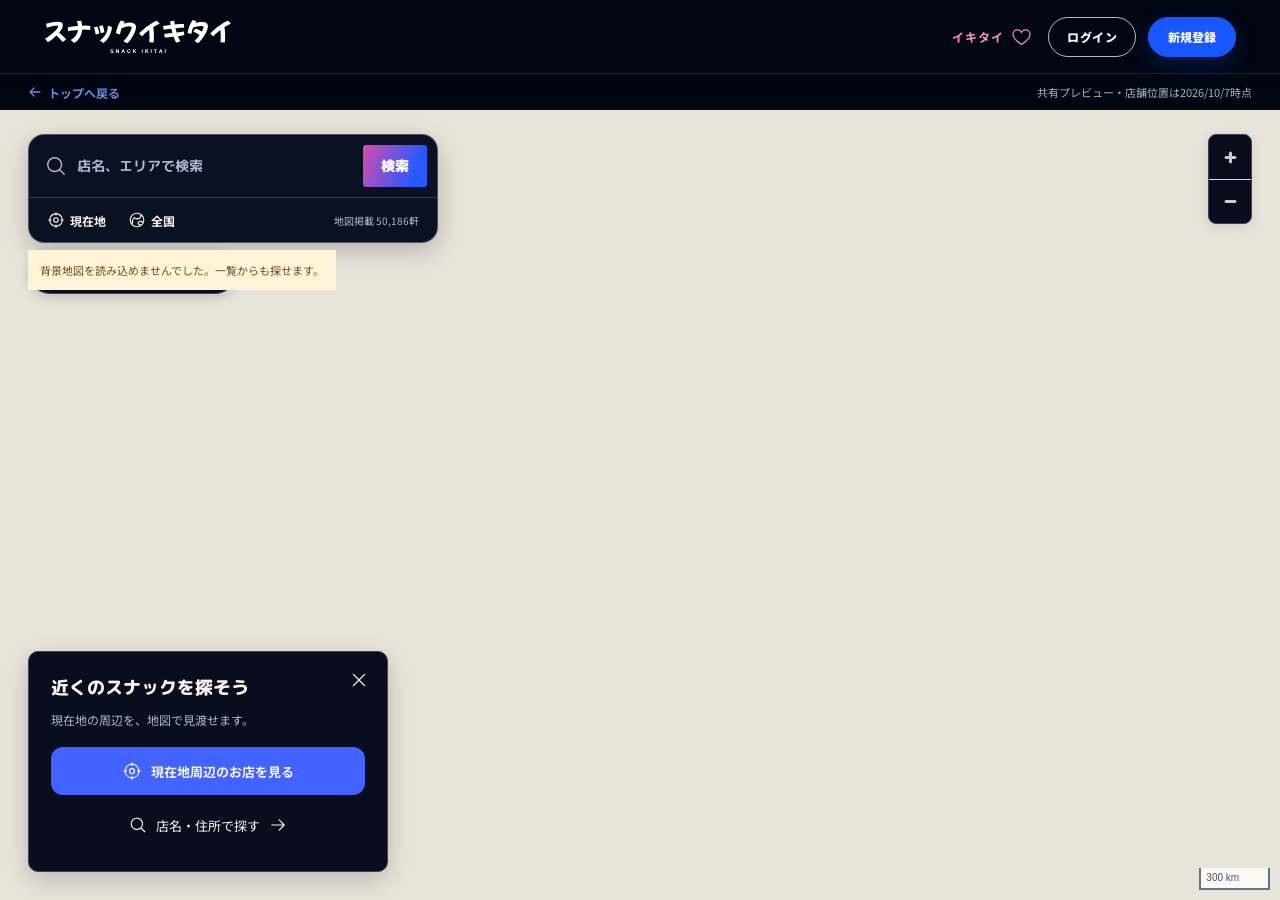
==== map.html @ cb3771e0 "Share current homepage and nationwide snack map preview" ====
<!doctype html>
<html lang="ja"><head><meta charset="UTF-8"><meta name="viewport" content="width=device-width,initial-scale=1"><meta name="robots" content="noindex,nofollow"><title>全国スナックマップ｜共有プレビュー</title>  <script type="module" crossorigin src="./assets/map-BmUv8vJP.js"></script>
  <link rel="stylesheet" crossorigin href="./assets/map-DfJ7DzyQ.css">
</head>
<body><div id="root"></div></body></html>
---- assets/map-DfJ7DzyQ.css ----
@import"https://fonts.googleapis.com/css2?family=M+PLUS+Rounded+1c:wght@700;800;900&family=Noto+Sans+JP:wght@400;500;600;700;800;900&display=swap";.maplibregl-map{font:12px/20px Helvetica Neue,Arial,Helvetica,sans-serif;overflow:hidden;position:relative;-webkit-tap-highlight-color:rgb(0,0,0,0)}.maplibregl-canvas{left:0;position:absolute;top:0}.maplibregl-map:fullscreen{height:100%;width:100%}.maplibregl-ctrl-group button.maplibregl-ctrl-compass{touch-action:none}.maplibregl-canvas-container.maplibregl-interactive,.maplibregl-ctrl-group button.maplibregl-ctrl-compass{cursor:grab;-webkit-user-select:none;-moz-user-select:none;user-select:none}.maplibregl-canvas-container.maplibregl-interactive.maplibregl-track-pointer{cursor:pointer}.maplibregl-canvas-container.maplibregl-interactive:active,.maplibregl-ctrl-group button.maplibregl-ctrl-compass:active{cursor:grabbing}.maplibregl-canvas-container.maplibregl-touch-zoom-rotate,.maplibregl-canvas-container.maplibregl-touch-zoom-rotate .maplibregl-canvas{touch-action:pan-x pan-y}.maplibregl-canvas-container.maplibregl-touch-drag-pan,.maplibregl-canvas-container.maplibregl-touch-drag-pan .maplibregl-canvas{touch-action:pinch-zoom}.maplibregl-canvas-container.maplibregl-touch-zoom-rotate.maplibregl-touch-drag-pan,.maplibregl-canvas-container.maplibregl-touch-zoom-rotate.maplibregl-touch-drag-pan .maplibregl-canvas{touch-action:none}.maplibregl-canvas-container.maplibregl-touch-drag-pan.maplibregl-cooperative-gestures,.maplibregl-canvas-container.maplibregl-touch-drag-pan.maplibregl-cooperative-gestures .maplibregl-canvas{touch-action:pan-x pan-y}.maplibregl-ctrl-bottom-left,.maplibregl-ctrl-bottom-right,.maplibregl-ctrl-top-left,.maplibregl-ctrl-top-right{pointer-events:none;position:absolute;z-index:2}.maplibregl-ctrl-top-left{left:0;top:0}.maplibregl-ctrl-top-right{right:0;top:0}.maplibregl-ctrl-bottom-left{bottom:0;left:0}.maplibregl-ctrl-bottom-right{bottom:0;right:0}.maplibregl-ctrl{clear:both;pointer-events:auto;transform:translate(0)}.maplibregl-ctrl-top-left .maplibregl-ctrl{float:left;margin:10px 0 0 10px}.maplibregl-ctrl-top-right .maplibregl-ctrl{float:right;margin:10px 10px 0 0}.maplibregl-ctrl-bottom-left .maplibregl-ctrl{float:left;margin:0 0 10px 10px}.maplibregl-ctrl-bottom-right .maplibregl-ctrl{float:right;margin:0 10px 10px 0}.maplibregl-ctrl-group{background:#fff;border-radius:4px}.maplibregl-ctrl-group:not(:empty){box-shadow:0 0 0 2px #0000001a}@media(forced-colors:active){.maplibregl-ctrl-group:not(:empty){box-shadow:0 0 0 2px ButtonText}}.maplibregl-ctrl-group button{background-color:transparent;border:0;box-sizing:border-box;cursor:pointer;display:block;height:29px;outline:none;padding:0;width:29px}.maplibregl-ctrl-group button+button{border-top:1px solid #ddd}.maplibregl-ctrl button .maplibregl-ctrl-icon{background-position:50%;background-repeat:no-repeat;display:block;height:100%;width:100%}@media(forced-colors:active){.maplibregl-ctrl-icon{background-color:transparent}.maplibregl-ctrl-group button+button{border-top:1px solid ButtonText}}.maplibregl-ctrl button::-moz-focus-inner{border:0;padding:0}.maplibregl-ctrl-attrib-button:focus,.maplibregl-ctrl-group button:focus{box-shadow:0 0 2px 2px #0096ff}.maplibregl-ctrl button:disabled{cursor:not-allowed}.maplibregl-ctrl button:disabled .maplibregl-ctrl-icon{opacity:.25}@media(hover:hover){.maplibregl-ctrl button:not(:disabled):hover{background-color:#0000000d}}.maplibregl-ctrl button:not(:disabled):active{background-color:#0000000d}.maplibregl-ctrl-group button:focus:focus-visible{box-shadow:0 0 2px 2px #0096ff}.maplibregl-ctrl-group button:focus:not(:focus-visible){box-shadow:none}.maplibregl-ctrl-group button:focus:first-child{border-radius:4px 4px 0 0}.maplibregl-ctrl-group button:focus:last-child{border-radius:0 0 4px 4px}.maplibregl-ctrl-group button:focus:only-child{border-radius:inherit}.maplibregl-ctrl button.maplibregl-ctrl-zoom-out .maplibregl-ctrl-icon{background-image:url("data:image/svg+xml;charset=utf-8,%3Csvg xmlns='http://www.w3.org/2000/svg' width='29' height='29' fill='%23333' viewBox='0 0 29 29'%3E%3Cpath d='M10 13c-.75 0-1.5.75-1.5 1.5S9.25 16 10 16h9c.75 0 1.5-.75 1.5-1.5S19.75 13 19 13z'/%3E%3C/svg%3E")}.maplibregl-ctrl button.maplibregl-ctrl-zoom-in .maplibregl-ctrl-icon{background-image:url("data:image/svg+xml;charset=utf-8,%3Csvg xmlns='http://www.w3.org/2000/svg' width='29' height='29' fill='%23333' viewBox='0 0 29 29'%3E%3Cpath d='M14.5 8.5c-.75 0-1.5.75-1.5 1.5v3h-3c-.75 0-1.5.75-1.5 1.5S9.25 16 10 16h3v3c0 .75.75 1.5 1.5 1.5S16 19.75 16 19v-3h3c.75 0 1.5-.75 1.5-1.5S19.75 13 19 13h-3v-3c0-.75-.75-1.5-1.5-1.5'/%3E%3C/svg%3E")}@media(forced-colors:active){.maplibregl-ctrl button.maplibregl-ctrl-zoom-out .maplibregl-ctrl-icon{background-image:url("data:image/svg+xml;charset=utf-8,%3Csvg xmlns='http://www.w3.org/2000/svg' width='29' height='29' fill='%23fff' viewBox='0 0 29 29'%3E%3Cpath d='M10 13c-.75 0-1.5.75-1.5 1.5S9.25 16 10 16h9c.75 0 1.5-.75 1.5-1.5S19.75 13 19 13z'/%3E%3C/svg%3E")}.maplibregl-ctrl button.maplibregl-ctrl-zoom-in .maplibregl-ctrl-icon{background-image:url("data:image/svg+xml;charset=utf-8,%3Csvg xmlns='http://www.w3.org/2000/svg' width='29' height='29' fill='%23fff' viewBox='0 0 29 29'%3E%3Cpath d='M14.5 8.5c-.75 0-1.5.75-1.5 1.5v3h-3c-.75 0-1.5.75-1.5 1.5S9.25 16 10 16h3v3c0 .75.75 1.5 1.5 1.5S16 19.75 16 19v-3h3c.75 0 1.5-.75 1.5-1.5S19.75 13 19 13h-3v-3c0-.75-.75-1.5-1.5-1.5'/%3E%3C/svg%3E")}}@media(forced-colors:active)and (prefers-color-scheme:light){.maplibregl-ctrl button.maplibregl-ctrl-zoom-out .maplibregl-ctrl-icon{background-image:url("data:image/svg+xml;charset=utf-8,%3Csvg xmlns='http://www.w3.org/2000/svg' width='29' height='29' viewBox='0 0 29 29'%3E%3Cpath d='M10 13c-.75 0-1.5.75-1.5 1.5S9.25 16 10 16h9c.75 0 1.5-.75 1.5-1.5S19.75 13 19 13z'/%3E%3C/svg%3E")}.maplibregl-ctrl button.maplibregl-ctrl-zoom-in .maplibregl-ctrl-icon{background-image:url("data:image/svg+xml;charset=utf-8,%3Csvg xmlns='http://www.w3.org/2000/svg' width='29' height='29' viewBox='0 0 29 29'%3E%3Cpath d='M14.5 8.5c-.75 0-1.5.75-1.5 1.5v3h-3c-.75 0-1.5.75-1.5 1.5S9.25 16 10 16h3v3c0 .75.75 1.5 1.5 1.5S16 19.75 16 19v-3h3c.75 0 1.5-.75 1.5-1.5S19.75 13 19 13h-3v-3c0-.75-.75-1.5-1.5-1.5'/%3E%3C/svg%3E")}}.maplibregl-ctrl button.maplibregl-ctrl-fullscreen .maplibregl-ctrl-icon{background-image:url("data:image/svg+xml;charset=utf-8,%3Csvg xmlns='http://www.w3.org/2000/svg' width='29' height='29' fill='%23333' viewBox='0 0 29 29'%3E%3Cpath d='M24 16v5.5c0 1.75-.75 2.5-2.5 2.5H16v-1l3-1.5-4-5.5 1-1 5.5 4 1.5-3zM6 16l1.5 3 5.5-4 1 1-4 5.5 3 1.5v1H7.5C5.75 24 5 23.25 5 21.5V16zm7-11v1l-3 1.5 4 5.5-1 1-5.5-4L6 13H5V7.5C5 5.75 5.75 5 7.5 5zm11 2.5c0-1.75-.75-2.5-2.5-2.5H16v1l3 1.5-4 5.5 1 1 5.5-4 1.5 3h1z'/%3E%3C/svg%3E")}.maplibregl-ctrl button.maplibregl-ctrl-shrink .maplibregl-ctrl-icon{background-image:url("data:image/svg+xml;charset=utf-8,%3Csvg xmlns='http://www.w3.org/2000/svg' width='29' height='29' viewBox='0 0 29 29'%3E%3Cpath d='M18.5 16c-1.75 0-2.5.75-2.5 2.5V24h1l1.5-3 5.5 4 1-1-4-5.5 3-1.5v-1zM13 18.5c0-1.75-.75-2.5-2.5-2.5H5v1l3 1.5L4 24l1 1 5.5-4 1.5 3h1zm3-8c0 1.75.75 2.5 2.5 2.5H24v-1l-3-1.5L25 5l-1-1-5.5 4L17 5h-1zM10.5 13c1.75 0 2.5-.75 2.5-2.5V5h-1l-1.5 3L5 4 4 5l4 5.5L5 12v1z'/%3E%3C/svg%3E")}@media(forced-colors:active){.maplibregl-ctrl button.maplibregl-ctrl-fullscreen .maplibregl-ctrl-icon{background-image:url("data:image/svg+xml;charset=utf-8,%3Csvg xmlns='http://www.w3.org/2000/svg' width='29' height='29' fill='%23fff' viewBox='0 0 29 29'%3E%3Cpath d='M24 16v5.5c0 1.75-.75 2.5-2.5 2.5H16v-1l3-1.5-4-5.5 1-1 5.5 4 1.5-3zM6 16l1.5 3 5.5-4 1 1-4 5.5 3 1.5v1H7.5C5.75 24 5 23.25 5 21.5V16zm7-11v1l-3 1.5 4 5.5-1 1-5.5-4L6 13H5V7.5C5 5.75 5.75 5 7.5 5zm11 2.5c0-1.75-.75-2.5-2.5-2.5H16v1l3 1.5-4 5.5 1 1 5.5-4 1.5 3h1z'/%3E%3C/svg%3E")}.maplibregl-ctrl button.maplibregl-ctrl-shrink .maplibregl-ctrl-icon{background-image:url("data:image/svg+xml;charset=utf-8,%3Csvg xmlns='http://www.w3.org/2000/svg' width='29' height='29' fill='%23fff' viewBox='0 0 29 29'%3E%3Cpath d='M18.5 16c-1.75 0-2.5.75-2.5 2.5V24h1l1.5-3 5.5 4 1-1-4-5.5 3-1.5v-1zM13 18.5c0-1.75-.75-2.5-2.5-2.5H5v1l3 1.5L4 24l1 1 5.5-4 1.5 3h1zm3-8c0 1.75.75 2.5 2.5 2.5H24v-1l-3-1.5L25 5l-1-1-5.5 4L17 5h-1zM10.5 13c1.75 0 2.5-.75 2.5-2.5V5h-1l-1.5 3L5 4 4 5l4 5.5L5 12v1z'/%3E%3C/svg%3E")}}@media(forced-colors:active)and (prefers-color-scheme:light){.maplibregl-ctrl button.maplibregl-ctrl-fullscreen .maplibregl-ctrl-icon{background-image:url("data:image/svg+xml;charset=utf-8,%3Csvg xmlns='http://www.w3.org/2000/svg' width='29' height='29' viewBox='0 0 29 29'%3E%3Cpath d='M24 16v5.5c0 1.75-.75 2.5-2.5 2.5H16v-1l3-1.5-4-5.5 1-1 5.5 4 1.5-3zM6 16l1.5 3 5.5-4 1 1-4 5.5 3 1.5v1H7.5C5.75 24 5 23.25 5 21.5V16zm7-11v1l-3 1.5 4 5.5-1 1-5.5-4L6 13H5V7.5C5 5.75 5.75 5 7.5 5zm11 2.5c0-1.75-.75-2.5-2.5-2.5H16v1l3 1.5-4 5.5 1 1 5.5-4 1.5 3h1z'/%3E%3C/svg%3E")}.maplibregl-ctrl button.maplibregl-ctrl-shrink .maplibregl-ctrl-icon{background-image:url("data:image/svg+xml;charset=utf-8,%3Csvg xmlns='http://www.w3.org/2000/svg' width='29' height='29' viewBox='0 0 29 29'%3E%3Cpath d='M18.5 16c-1.75 0-2.5.75-2.5 2.5V24h1l1.5-3 5.5 4 1-1-4-5.5 3-1.5v-1zM13 18.5c0-1.75-.75-2.5-2.5-2.5H5v1l3 1.5L4 24l1 1 5.5-4 1.5 3h1zm3-8c0 1.75.75 2.5 2.5 2.5H24v-1l-3-1.5L25 5l-1-1-5.5 4L17 5h-1zM10.5 13c1.75 0 2.5-.75 2.5-2.5V5h-1l-1.5 3L5 4 4 5l4 5.5L5 12v1z'/%3E%3C/svg%3E")}}.maplibregl-ctrl button.maplibregl-ctrl-compass .maplibregl-ctrl-icon{background-image:url("data:image/svg+xml;charset=utf-8,%3Csvg xmlns='http://www.w3.org/2000/svg' width='29' height='29' fill='%23333' viewBox='0 0 29 29'%3E%3Cpath d='m10.5 14 4-8 4 8z'/%3E%3Cpath fill='%23ccc' d='m10.5 16 4 8 4-8z'/%3E%3C/svg%3E")}@media(forced-colors:active){.maplibregl-ctrl button.maplibregl-ctrl-compass .maplibregl-ctrl-icon{background-image:url("data:image/svg+xml;charset=utf-8,%3Csvg xmlns='http://www.w3.org/2000/svg' width='29' height='29' fill='%23fff' viewBox='0 0 29 29'%3E%3Cpath d='m10.5 14 4-8 4 8z'/%3E%3Cpath fill='%23ccc' d='m10.5 16 4 8 4-8z'/%3E%3C/svg%3E")}}@media(forced-colors:active)and (prefers-color-scheme:light){.maplibregl-ctrl button.maplibregl-ctrl-compass .maplibregl-ctrl-icon{background-image:url("data:image/svg+xml;charset=utf-8,%3Csvg xmlns='http://www.w3.org/2000/svg' width='29' height='29' viewBox='0 0 29 29'%3E%3Cpath d='m10.5 14 4-8 4 8z'/%3E%3Cpath fill='%23ccc' d='m10.5 16 4 8 4-8z'/%3E%3C/svg%3E")}}.maplibregl-ctrl button.maplibregl-ctrl-globe .maplibregl-ctrl-icon{background-image:url("data:image/svg+xml;charset=utf-8,%3Csvg xmlns='http://www.w3.org/2000/svg' width='22' height='22' fill='none' stroke='%23333' viewBox='0 0 22 22'%3E%3Ccircle cx='11' cy='11' r='8.5'/%3E%3Cpath d='M17.5 11c0 4.819-3.02 8.5-6.5 8.5S4.5 15.819 4.5 11 7.52 2.5 11 2.5s6.5 3.681 6.5 8.5Z'/%3E%3Cpath d='M13.5 11c0 2.447-.331 4.64-.853 6.206-.262.785-.562 1.384-.872 1.777-.314.399-.58.517-.775.517s-.461-.118-.775-.517c-.31-.393-.61-.992-.872-1.777C8.831 15.64 8.5 13.446 8.5 11s.331-4.64.853-6.206c.262-.785.562-1.384.872-1.777.314-.399.58-.517.775-.517s.461.118.775.517c.31.393.61.992.872 1.777.522 1.565.853 3.76.853 6.206Z'/%3E%3Cpath d='M11 7.5c-1.909 0-3.622-.166-4.845-.428-.616-.132-1.08-.283-1.379-.434a1.3 1.3 0 0 1-.224-.138q.07-.058.224-.138c.299-.151.763-.302 1.379-.434C7.378 5.666 9.091 5.5 11 5.5s3.622.166 4.845.428c.616.132 1.08.283 1.379.434.105.053.177.1.224.138q-.07.058-.224.138c-.299.151-.763.302-1.379.434-1.223.262-2.936.428-4.845.428ZM4.486 6.436ZM11 16.5c-1.909 0-3.622-.166-4.845-.428-.616-.132-1.08-.283-1.379-.434a1.3 1.3 0 0 1-.224-.138 1.3 1.3 0 0 1 .224-.138c.299-.151.763-.302 1.379-.434C7.378 14.666 9.091 14.5 11 14.5s3.622.166 4.845.428c.616.132 1.08.283 1.379.434.105.053.177.1.224.138a1.3 1.3 0 0 1-.224.138c-.299.151-.763.302-1.379.434-1.223.262-2.936.428-4.845.428Zm-6.514-1.064ZM11 12.5c-2.46 0-4.672-.222-6.255-.574-.796-.177-1.406-.38-1.805-.59a1.5 1.5 0 0 1-.39-.272.3.3 0 0 1-.047-.064.3.3 0 0 1 .048-.064c.066-.073.189-.167.389-.272.399-.21 1.009-.413 1.805-.59C6.328 9.722 8.54 9.5 11 9.5s4.672.222 6.256.574c.795.177 1.405.38 1.804.59.2.105.323.2.39.272a.3.3 0 0 1 .047.064.3.3 0 0 1-.048.064 1.4 1.4 0 0 1-.389.272c-.399.21-1.009.413-1.804.59-1.584.352-3.796.574-6.256.574Zm-8.501-1.51v.002zm0 .018v.002zm17.002.002v-.002zm0-.018v-.002z'/%3E%3C/svg%3E")}.maplibregl-ctrl button.maplibregl-ctrl-globe-enabled .maplibregl-ctrl-icon{background-image:url("data:image/svg+xml;charset=utf-8,%3Csvg xmlns='http://www.w3.org/2000/svg' width='22' height='22' fill='none' stroke='%2333b5e5' viewBox='0 0 22 22'%3E%3Ccircle cx='11' cy='11' r='8.5'/%3E%3Cpath d='M17.5 11c0 4.819-3.02 8.5-6.5 8.5S4.5 15.819 4.5 11 7.52 2.5 11 2.5s6.5 3.681 6.5 8.5Z'/%3E%3Cpath d='M13.5 11c0 2.447-.331 4.64-.853 6.206-.262.785-.562 1.384-.872 1.777-.314.399-.58.517-.775.517s-.461-.118-.775-.517c-.31-.393-.61-.992-.872-1.777C8.831 15.64 8.5 13.446 8.5 11s.331-4.64.853-6.206c.262-.785.562-1.384.872-1.777.314-.399.58-.517.775-.517s.461.118.775.517c.31.393.61.992.872 1.777.522 1.565.853 3.76.853 6.206Z'/%3E%3Cpath d='M11 7.5c-1.909 0-3.622-.166-4.845-.428-.616-.132-1.08-.283-1.379-.434a1.3 1.3 0 0 1-.224-.138q.07-.058.224-.138c.299-.151.763-.302 1.379-.434C7.378 5.666 9.091 5.5 11 5.5s3.622.166 4.845.428c.616.132 1.08.283 1.379.434.105.053.177.1.224.138q-.07.058-.224.138c-.299.151-.763.302-1.379.434-1.223.262-2.936.428-4.845.428ZM4.486 6.436ZM11 16.5c-1.909 0-3.622-.166-4.845-.428-.616-.132-1.08-.283-1.379-.434a1.3 1.3 0 0 1-.224-.138 1.3 1.3 0 0 1 .224-.138c.299-.151.763-.302 1.379-.434C7.378 14.666 9.091 14.5 11 14.5s3.622.166 4.845.428c.616.132 1.08.283 1.379.434.105.053.177.1.224.138a1.3 1.3 0 0 1-.224.138c-.299.151-.763.302-1.379.434-1.223.262-2.936.428-4.845.428Zm-6.514-1.064ZM11 12.5c-2.46 0-4.672-.222-6.255-.574-.796-.177-1.406-.38-1.805-.59a1.5 1.5 0 0 1-.39-.272.3.3 0 0 1-.047-.064.3.3 0 0 1 .048-.064c.066-.073.189-.167.389-.272.399-.21 1.009-.413 1.805-.59C6.328 9.722 8.54 9.5 11 9.5s4.672.222 6.256.574c.795.177 1.405.38 1.804.59.2.105.323.2.39.272a.3.3 0 0 1 .047.064.3.3 0 0 1-.048.064 1.4 1.4 0 0 1-.389.272c-.399.21-1.009.413-1.804.59-1.584.352-3.796.574-6.256.574Zm-8.501-1.51v.002zm0 .018v.002zm17.002.002v-.002zm0-.018v-.002z'/%3E%3C/svg%3E")}.maplibregl-ctrl button.maplibregl-ctrl-terrain .maplibregl-ctrl-icon{background-image:url("data:image/svg+xml;charset=utf-8,%3Csvg xmlns='http://www.w3.org/2000/svg' width='22' height='22' fill='%23333' viewBox='0 0 22 22'%3E%3Cpath d='m1.754 13.406 4.453-4.851 3.09 3.09 3.281 3.277.969-.969-3.309-3.312 3.844-4.121 6.148 6.886h1.082v-.855l-7.207-8.07-4.84 5.187L6.169 6.57l-5.48 5.965v.871ZM.688 16.844h20.625v1.375H.688Zm0 0'/%3E%3C/svg%3E")}.maplibregl-ctrl button.maplibregl-ctrl-terrain-enabled .maplibregl-ctrl-icon{background-image:url("data:image/svg+xml;charset=utf-8,%3Csvg xmlns='http://www.w3.org/2000/svg' width='22' height='22' fill='%2333b5e5' viewBox='0 0 22 22'%3E%3Cpath d='m1.754 13.406 4.453-4.851 3.09 3.09 3.281 3.277.969-.969-3.309-3.312 3.844-4.121 6.148 6.886h1.082v-.855l-7.207-8.07-4.84 5.187L6.169 6.57l-5.48 5.965v.871ZM.688 16.844h20.625v1.375H.688Zm0 0'/%3E%3C/svg%3E")}.maplibregl-ctrl button.maplibregl-ctrl-geolocate .maplibregl-ctrl-icon{background-image:url("data:image/svg+xml;charset=utf-8,%3Csvg xmlns='http://www.w3.org/2000/svg' width='29' height='29' fill='%23333' viewBox='0 0 20 20'%3E%3Cpath d='M10 4C9 4 9 5 9 5v.1A5 5 0 0 0 5.1 9H5s-1 0-1 1 1 1 1 1h.1A5 5 0 0 0 9 14.9v.1s0 1 1 1 1-1 1-1v-.1a5 5 0 0 0 3.9-3.9h.1s1 0 1-1-1-1-1-1h-.1A5 5 0 0 0 11 5.1V5s0-1-1-1m0 2.5a3.5 3.5 0 1 1 0 7 3.5 3.5 0 1 1 0-7'/%3E%3Ccircle cx='10' cy='10' r='2'/%3E%3C/svg%3E")}.maplibregl-ctrl button.maplibregl-ctrl-geolocate:disabled .maplibregl-ctrl-icon{background-image:url("data:image/svg+xml;charset=utf-8,%3Csvg xmlns='http://www.w3.org/2000/svg' width='29' height='29' fill='%23aaa' viewBox='0 0 20 20'%3E%3Cpath d='M10 4C9 4 9 5 9 5v.1A5 5 0 0 0 5.1 9H5s-1 0-1 1 1 1 1 1h.1A5 5 0 0 0 9 14.9v.1s0 1 1 1 1-1 1-1v-.1a5 5 0 0 0 3.9-3.9h.1s1 0 1-1-1-1-1-1h-.1A5 5 0 0 0 11 5.1V5s0-1-1-1m0 2.5a3.5 3.5 0 1 1 0 7 3.5 3.5 0 1 1 0-7'/%3E%3Ccircle cx='10' cy='10' r='2'/%3E%3Cpath fill='red' d='m14 5 1 1-9 9-1-1z'/%3E%3C/svg%3E")}.maplibregl-ctrl button.maplibregl-ctrl-geolocate.maplibregl-ctrl-geolocate-active .maplibregl-ctrl-icon{background-image:url("data:image/svg+xml;charset=utf-8,%3Csvg xmlns='http://www.w3.org/2000/svg' width='29' height='29' fill='%2333b5e5' viewBox='0 0 20 20'%3E%3Cpath d='M10 4C9 4 9 5 9 5v.1A5 5 0 0 0 5.1 9H5s-1 0-1 1 1 1 1 1h.1A5 5 0 0 0 9 14.9v.1s0 1 1 1 1-1 1-1v-.1a5 5 0 0 0 3.9-3.9h.1s1 0 1-1-1-1-1-1h-.1A5 5 0 0 0 11 5.1V5s0-1-1-1m0 2.5a3.5 3.5 0 1 1 0 7 3.5 3.5 0 1 1 0-7'/%3E%3Ccircle cx='10' cy='10' r='2'/%3E%3C/svg%3E")}.maplibregl-ctrl button.maplibregl-ctrl-geolocate.maplibregl-ctrl-geolocate-active-error .maplibregl-ctrl-icon{background-image:url("data:image/svg+xml;charset=utf-8,%3Csvg xmlns='http://www.w3.org/2000/svg' width='29' height='29' fill='%23e58978' viewBox='0 0 20 20'%3E%3Cpath d='M10 4C9 4 9 5 9 5v.1A5 5 0 0 0 5.1 9H5s-1 0-1 1 1 1 1 1h.1A5 5 0 0 0 9 14.9v.1s0 1 1 1 1-1 1-1v-.1a5 5 0 0 0 3.9-3.9h.1s1 0 1-1-1-1-1-1h-.1A5 5 0 0 0 11 5.1V5s0-1-1-1m0 2.5a3.5 3.5 0 1 1 0 7 3.5 3.5 0 1 1 0-7'/%3E%3Ccircle cx='10' cy='10' r='2'/%3E%3C/svg%3E")}.maplibregl-ctrl button.maplibregl-ctrl-geolocate.maplibregl-ctrl-geolocate-background .maplibregl-ctrl-icon{background-image:url("data:image/svg+xml;charset=utf-8,%3Csvg xmlns='http://www.w3.org/2000/svg' width='29' height='29' fill='%2333b5e5' viewBox='0 0 20 20'%3E%3Cpath d='M10 4C9 4 9 5 9 5v.1A5 5 0 0 0 5.1 9H5s-1 0-1 1 1 1 1 1h.1A5 5 0 0 0 9 14.9v.1s0 1 1 1 1-1 1-1v-.1a5 5 0 0 0 3.9-3.9h.1s1 0 1-1-1-1-1-1h-.1A5 5 0 0 0 11 5.1V5s0-1-1-1m0 2.5a3.5 3.5 0 1 1 0 7 3.5 3.5 0 1 1 0-7'/%3E%3C/svg%3E")}.maplibregl-ctrl button.maplibregl-ctrl-geolocate.maplibregl-ctrl-geolocate-background-error .maplibregl-ctrl-icon{background-image:url("data:image/svg+xml;charset=utf-8,%3Csvg xmlns='http://www.w3.org/2000/svg' width='29' height='29' fill='%23e54e33' viewBox='0 0 20 20'%3E%3Cpath d='M10 4C9 4 9 5 9 5v.1A5 5 0 0 0 5.1 9H5s-1 0-1 1 1 1 1 1h.1A5 5 0 0 0 9 14.9v.1s0 1 1 1 1-1 1-1v-.1a5 5 0 0 0 3.9-3.9h.1s1 0 1-1-1-1-1-1h-.1A5 5 0 0 0 11 5.1V5s0-1-1-1m0 2.5a3.5 3.5 0 1 1 0 7 3.5 3.5 0 1 1 0-7'/%3E%3C/svg%3E")}.maplibregl-ctrl button.maplibregl-ctrl-geolocate.maplibregl-ctrl-geolocate-waiting .maplibregl-ctrl-icon{animation:maplibregl-spin 2s linear infinite}@media(forced-colors:active){.maplibregl-ctrl button.maplibregl-ctrl-geolocate .maplibregl-ctrl-icon{background-image:url("data:image/svg+xml;charset=utf-8,%3Csvg xmlns='http://www.w3.org/2000/svg' width='29' height='29' fill='%23fff' viewBox='0 0 20 20'%3E%3Cpath d='M10 4C9 4 9 5 9 5v.1A5 5 0 0 0 5.1 9H5s-1 0-1 1 1 1 1 1h.1A5 5 0 0 0 9 14.9v.1s0 1 1 1 1-1 1-1v-.1a5 5 0 0 0 3.9-3.9h.1s1 0 1-1-1-1-1-1h-.1A5 5 0 0 0 11 5.1V5s0-1-1-1m0 2.5a3.5 3.5 0 1 1 0 7 3.5 3.5 0 1 1 0-7'/%3E%3Ccircle cx='10' cy='10' r='2'/%3E%3C/svg%3E")}.maplibregl-ctrl button.maplibregl-ctrl-geolocate:disabled .maplibregl-ctrl-icon{background-image:url("data:image/svg+xml;charset=utf-8,%3Csvg xmlns='http://www.w3.org/2000/svg' width='29' height='29' fill='%23999' viewBox='0 0 20 20'%3E%3Cpath d='M10 4C9 4 9 5 9 5v.1A5 5 0 0 0 5.1 9H5s-1 0-1 1 1 1 1 1h.1A5 5 0 0 0 9 14.9v.1s0 1 1 1 1-1 1-1v-.1a5 5 0 0 0 3.9-3.9h.1s1 0 1-1-1-1-1-1h-.1A5 5 0 0 0 11 5.1V5s0-1-1-1m0 2.5a3.5 3.5 0 1 1 0 7 3.5 3.5 0 1 1 0-7'/%3E%3Ccircle cx='10' cy='10' r='2'/%3E%3Cpath fill='red' d='m14 5 1 1-9 9-1-1z'/%3E%3C/svg%3E")}.maplibregl-ctrl button.maplibregl-ctrl-geolocate.maplibregl-ctrl-geolocate-active .maplibregl-ctrl-icon{background-image:url("data:image/svg+xml;charset=utf-8,%3Csvg xmlns='http://www.w3.org/2000/svg' width='29' height='29' fill='%2333b5e5' viewBox='0 0 20 20'%3E%3Cpath d='M10 4C9 4 9 5 9 5v.1A5 5 0 0 0 5.1 9H5s-1 0-1 1 1 1 1 1h.1A5 5 0 0 0 9 14.9v.1s0 1 1 1 1-1 1-1v-.1a5 5 0 0 0 3.9-3.9h.1s1 0 1-1-1-1-1-1h-.1A5 5 0 0 0 11 5.1V5s0-1-1-1m0 2.5a3.5 3.5 0 1 1 0 7 3.5 3.5 0 1 1 0-7'/%3E%3Ccircle cx='10' cy='10' r='2'/%3E%3C/svg%3E")}.maplibregl-ctrl button.maplibregl-ctrl-geolocate.maplibregl-ctrl-geolocate-active-error .maplibregl-ctrl-icon{background-image:url("data:image/svg+xml;charset=utf-8,%3Csvg xmlns='http://www.w3.org/2000/svg' width='29' height='29' fill='%23e58978' viewBox='0 0 20 20'%3E%3Cpath d='M10 4C9 4 9 5 9 5v.1A5 5 0 0 0 5.1 9H5s-1 0-1 1 1 1 1 1h.1A5 5 0 0 0 9 14.9v.1s0 1 1 1 1-1 1-1v-.1a5 5 0 0 0 3.9-3.9h.1s1 0 1-1-1-1-1-1h-.1A5 5 0 0 0 11 5.1V5s0-1-1-1m0 2.5a3.5 3.5 0 1 1 0 7 3.5 3.5 0 1 1 0-7'/%3E%3Ccircle cx='10' cy='10' r='2'/%3E%3C/svg%3E")}.maplibregl-ctrl button.maplibregl-ctrl-geolocate.maplibregl-ctrl-geolocate-background .maplibregl-ctrl-icon{background-image:url("data:image/svg+xml;charset=utf-8,%3Csvg xmlns='http://www.w3.org/2000/svg' width='29' height='29' fill='%2333b5e5' viewBox='0 0 20 20'%3E%3Cpath d='M10 4C9 4 9 5 9 5v.1A5 5 0 0 0 5.1 9H5s-1 0-1 1 1 1 1 1h.1A5 5 0 0 0 9 14.9v.1s0 1 1 1 1-1 1-1v-.1a5 5 0 0 0 3.9-3.9h.1s1 0 1-1-1-1-1-1h-.1A5 5 0 0 0 11 5.1V5s0-1-1-1m0 2.5a3.5 3.5 0 1 1 0 7 3.5 3.5 0 1 1 0-7'/%3E%3C/svg%3E")}.maplibregl-ctrl button.maplibregl-ctrl-geolocate.maplibregl-ctrl-geolocate-background-error .maplibregl-ctrl-icon{background-image:url("data:image/svg+xml;charset=utf-8,%3Csvg xmlns='http://www.w3.org/2000/svg' width='29' height='29' fill='%23e54e33' viewBox='0 0 20 20'%3E%3Cpath d='M10 4C9 4 9 5 9 5v.1A5 5 0 0 0 5.1 9H5s-1 0-1 1 1 1 1 1h.1A5 5 0 0 0 9 14.9v.1s0 1 1 1 1-1 1-1v-.1a5 5 0 0 0 3.9-3.9h.1s1 0 1-1-1-1-1-1h-.1A5 5 0 0 0 11 5.1V5s0-1-1-1m0 2.5a3.5 3.5 0 1 1 0 7 3.5 3.5 0 1 1 0-7'/%3E%3C/svg%3E")}}@media(forced-colors:active)and (prefers-color-scheme:light){.maplibregl-ctrl button.maplibregl-ctrl-geolocate .maplibregl-ctrl-icon{background-image:url("data:image/svg+xml;charset=utf-8,%3Csvg xmlns='http://www.w3.org/2000/svg' width='29' height='29' viewBox='0 0 20 20'%3E%3Cpath d='M10 4C9 4 9 5 9 5v.1A5 5 0 0 0 5.1 9H5s-1 0-1 1 1 1 1 1h.1A5 5 0 0 0 9 14.9v.1s0 1 1 1 1-1 1-1v-.1a5 5 0 0 0 3.9-3.9h.1s1 0 1-1-1-1-1-1h-.1A5 5 0 0 0 11 5.1V5s0-1-1-1m0 2.5a3.5 3.5 0 1 1 0 7 3.5 3.5 0 1 1 0-7'/%3E%3Ccircle cx='10' cy='10' r='2'/%3E%3C/svg%3E")}.maplibregl-ctrl button.maplibregl-ctrl-geolocate:disabled .maplibregl-ctrl-icon{background-image:url("data:image/svg+xml;charset=utf-8,%3Csvg xmlns='http://www.w3.org/2000/svg' width='29' height='29' fill='%23666' viewBox='0 0 20 20'%3E%3Cpath d='M10 4C9 4 9 5 9 5v.1A5 5 0 0 0 5.1 9H5s-1 0-1 1 1 1 1 1h.1A5 5 0 0 0 9 14.9v.1s0 1 1 1 1-1 1-1v-.1a5 5 0 0 0 3.9-3.9h.1s1 0 1-1-1-1-1-1h-.1A5 5 0 0 0 11 5.1V5s0-1-1-1m0 2.5a3.5 3.5 0 1 1 0 7 3.5 3.5 0 1 1 0-7'/%3E%3Ccircle cx='10' cy='10' r='2'/%3E%3Cpath fill='red' d='m14 5 1 1-9 9-1-1z'/%3E%3C/svg%3E")}}@keyframes maplibregl-spin{0%{transform:rotate(0)}to{transform:rotate(1turn)}}a.maplibregl-ctrl-logo{background-image:url("data:image/svg+xml;charset=utf-8,%3Csvg xmlns='http://www.w3.org/2000/svg' width='88' height='23' fill='none'%3E%3Cpath fill='%23000' fill-opacity='.4' fill-rule='evenodd' d='M17.408 16.796h-1.827l2.501-12.095h.198l3.324 6.533.988 2.19.988-2.19 3.258-6.533h.181l2.6 12.095h-1.81l-1.218-5.644-.362-1.71-.658 1.71-2.929 5.644h-.098l-2.914-5.644-.757-1.71-.345 1.71zm1.958-3.42-.726 3.663a1.255 1.255 0 0 1-1.232 1.011h-1.827a1.255 1.255 0 0 1-1.229-1.509l2.501-12.095a1.255 1.255 0 0 1 1.23-1.001h.197a1.25 1.25 0 0 1 1.12.685l3.19 6.273 3.125-6.263a1.25 1.25 0 0 1 1.123-.695h.181a1.255 1.255 0 0 1 1.227.991l1.443 6.71a5 5 0 0 1 .314-.787l.009-.016a4.6 4.6 0 0 1 1.777-1.887c.782-.46 1.668-.667 2.611-.667a4.6 4.6 0 0 1 1.7.32l.306.134c.21-.16.474-.256.759-.256h1.694a1.255 1.255 0 0 1 1.212.925 1.255 1.255 0 0 1 1.212-.925h1.711c.284 0 .545.094.755.252.613-.3 1.312-.45 2.075-.45 1.356 0 2.557.445 3.482 1.4q.47.48.763 1.064V4.701a1.255 1.255 0 0 1 1.255-1.255h1.86A1.255 1.255 0 0 1 54.44 4.7v9.194h2.217c.19 0 .37.043.532.118v-4.77c0-.356.147-.678.385-.906a2.42 2.42 0 0 1-.682-1.71c0-.665.267-1.253.735-1.7a2.45 2.45 0 0 1 1.722-.674 2.43 2.43 0 0 1 1.705.675q.318.302.504.683V4.7a1.255 1.255 0 0 1 1.255-1.255h1.744A1.255 1.255 0 0 1 65.812 4.7v3.335a4.8 4.8 0 0 1 1.526-.246c.938 0 1.817.214 2.59.69a4.47 4.47 0 0 1 1.67 1.743v-.98a1.255 1.255 0 0 1 1.256-1.256h1.777c.233 0 .451.064.639.174a3.4 3.4 0 0 1 1.567-.372c.346 0 .861.02 1.285.232a1.25 1.25 0 0 1 .689 1.004 4.7 4.7 0 0 1 .853-.588c.795-.44 1.675-.647 2.61-.647 1.385 0 2.65.39 3.525 1.396.836.938 1.168 2.173 1.168 3.528q-.001.515-.056 1.051a1.255 1.255 0 0 1-.947 1.09l.408.952a1.255 1.255 0 0 1-.477 1.552c-.418.268-.92.463-1.458.612-.613.171-1.304.244-2.049.244-1.06 0-2.043-.207-2.886-.698l-.015-.008c-.798-.48-1.419-1.135-1.818-1.963l-.004-.008a5.8 5.8 0 0 1-.548-2.512q0-.429.053-.843a1.3 1.3 0 0 1-.333-.086l-.166-.004c-.223 0-.426.062-.643.228-.03.024-.142.139-.142.59v3.883a1.255 1.255 0 0 1-1.256 1.256h-1.777a1.255 1.255 0 0 1-1.256-1.256V15.69l-.032.057a4.8 4.8 0 0 1-1.86 1.833 5.04 5.04 0 0 1-2.484.634 4.5 4.5 0 0 1-1.935-.424 1.25 1.25 0 0 1-.764.258h-1.71a1.255 1.255 0 0 1-1.256-1.255V7.687a2.4 2.4 0 0 1-.428.625c.253.23.412.561.412.93v7.553a1.255 1.255 0 0 1-1.256 1.255h-1.843a1.25 1.25 0 0 1-.894-.373c-.228.23-.544.373-.894.373H51.32a1.255 1.255 0 0 1-1.256-1.255v-1.251l-.061.117a4.7 4.7 0 0 1-1.782 1.884 4.77 4.77 0 0 1-2.485.67 5.6 5.6 0 0 1-1.485-.188l.009 2.764a1.255 1.255 0 0 1-1.255 1.259h-1.729a1.255 1.255 0 0 1-1.255-1.255v-3.537a1.255 1.255 0 0 1-1.167.793h-1.679a1.25 1.25 0 0 1-.77-.263 4.5 4.5 0 0 1-1.945.429c-.885 0-1.724-.21-2.495-.632l-.017-.01a5 5 0 0 1-1.081-.836 1.255 1.255 0 0 1-1.254 1.312h-1.81a1.255 1.255 0 0 1-1.228-.99l-.782-3.625-2.044 3.939a1.25 1.25 0 0 1-1.115.676h-.098a1.25 1.25 0 0 1-1.116-.68l-2.061-3.994zM35.92 16.63l.207-.114.223-.15q.493-.356.735-.785l.061-.118.033 1.332h1.678V9.242h-1.694l-.033 1.267q-.133-.329-.526-.658l-.032-.028a3.2 3.2 0 0 0-.668-.428l-.27-.12a3.3 3.3 0 0 0-1.235-.23q-1.136-.001-1.974.493a3.36 3.36 0 0 0-1.3 1.382q-.445.89-.444 2.074 0 1.2.51 2.107a3.8 3.8 0 0 0 1.382 1.381 3.9 3.9 0 0 0 1.893.477q.795 0 1.455-.33zm-2.789-5.38q-.576.675-.575 1.762 0 1.102.559 1.794.576.675 1.645.675a2.25 2.25 0 0 0 .934-.19 2.2 2.2 0 0 0 .468-.29l.178-.161a2.2 2.2 0 0 0 .397-.561q.244-.5.244-1.15v-.115q0-.708-.296-1.267l-.043-.077a2.2 2.2 0 0 0-.633-.709l-.13-.086-.047-.028a2.1 2.1 0 0 0-1.073-.285q-1.052 0-1.629.692zm2.316 2.706c.163-.17.28-.407.28-.83v-.114c0-.292-.06-.508-.15-.68a.96.96 0 0 0-.353-.389.85.85 0 0 0-.464-.127c-.4 0-.56.114-.664.239l-.01.012c-.148.174-.275.45-.275.945 0 .506.122.801.27.99.097.11.266.224.68.224.303 0 .504-.09.687-.269zm7.545 1.705a2.6 2.6 0 0 0 .331.423q.319.33.755.548l.173.074q.65.255 1.49.255 1.02 0 1.844-.493a3.45 3.45 0 0 0 1.316-1.4q.493-.904.493-2.089 0-1.909-.988-2.913-.988-1.02-2.584-1.02-.898 0-1.575.347a3 3 0 0 0-.415.262l-.199.166a3.4 3.4 0 0 0-.64.82V9.242h-1.712v11.553h1.729l-.017-5.134zm.53-1.138q.206.29.48.5l.155.11.053.034q.51.296 1.119.297 1.07 0 1.645-.675.577-.69.576-1.762 0-1.119-.576-1.777-.558-.675-1.645-.675-.435 0-.835.16a2 2 0 0 0-.284.136 2 2 0 0 0-.363.254 2.2 2.2 0 0 0-.46.569l-.082.162a2.6 2.6 0 0 0-.213 1.072v.115q0 .707.296 1.267l.135.211zm.964-.818a1.1 1.1 0 0 0 .367.385.94.94 0 0 0 .476.118c.423 0 .59-.117.687-.23.159-.194.28-.478.28-.95 0-.53-.133-.8-.266-.952l-.021-.025c-.078-.094-.231-.221-.68-.221a1 1 0 0 0-.503.135l-.012.007a.86.86 0 0 0-.335.343c-.073.133-.132.324-.132.614v.115a1.4 1.4 0 0 0 .14.66zm15.7-6.222q.347-.346.346-.856a1.05 1.05 0 0 0-.345-.79 1.18 1.18 0 0 0-.84-.329q-.51 0-.855.33a1.05 1.05 0 0 0-.346.79q0 .51.346.855.345.346.856.346.51 0 .839-.346zm4.337 9.314.033-1.332q.191.403.59.747l.098.081a4 4 0 0 0 .316.224l.223.122a3.2 3.2 0 0 0 1.44.322 3.8 3.8 0 0 0 1.875-.477 3.5 3.5 0 0 0 1.382-1.366q.527-.89.526-2.09 0-1.184-.444-2.073a3.24 3.24 0 0 0-1.283-1.399q-.823-.51-1.942-.51a3.5 3.5 0 0 0-1.527.344l-.086.043-.165.09a3 3 0 0 0-.33.214q-.432.315-.656.707a2 2 0 0 0-.099.198l.082-1.283V4.701h-1.744v12.095zm.473-2.509a2.5 2.5 0 0 0 .566.7q.117.098.245.18l.144.08a2.1 2.1 0 0 0 .975.232q1.07 0 1.645-.675.576-.69.576-1.778 0-1.102-.576-1.777-.56-.691-1.645-.692a2.2 2.2 0 0 0-1.015.235q-.22.113-.415.282l-.15.142a2.1 2.1 0 0 0-.42.594q-.223.479-.223 1.1v.115q0 .705.293 1.26zm2.616-.293c.157-.191.28-.479.28-.967 0-.51-.13-.79-.276-.961l-.021-.026c-.082-.1-.232-.225-.67-.225a.87.87 0 0 0-.681.279l-.012.011c-.154.155-.274.38-.274.807v.115c0 .285.057.499.144.669a1.1 1.1 0 0 0 .367.405c.137.082.28.123.455.123.423 0 .59-.118.686-.23zm8.266-3.013q.345-.13.724-.14l.069-.002q.493 0 .642.099l.247-1.794q-.196-.099-.717-.099a2.3 2.3 0 0 0-.545.063 2 2 0 0 0-.411.148 2.2 2.2 0 0 0-.4.249 2.5 2.5 0 0 0-.485.499 2.7 2.7 0 0 0-.32.581l-.05.137v-1.48h-1.778v7.553h1.777v-3.884q0-.546.159-.943a1.5 1.5 0 0 1 .466-.636 2.5 2.5 0 0 1 .399-.253 2 2 0 0 1 .224-.099zm9.784 2.656.05-.922q0-1.743-.856-2.698-.838-.97-2.584-.97-1.119-.001-2.007.493a3.46 3.46 0 0 0-1.4 1.382q-.493.906-.493 2.106 0 1.07.428 1.975.428.89 1.332 1.432.906.526 2.255.526.973 0 1.668-.185l.044-.012.135-.04q.613-.184.984-.421l-.542-1.267q-.3.162-.642.274l-.297.087q-.51.131-1.3.131-.954 0-1.497-.444a1.6 1.6 0 0 1-.192-.193q-.366-.44-.512-1.234l-.004-.021zm-5.427-1.256-.003.022h3.752v-.138q-.011-.727-.288-1.118a1 1 0 0 0-.156-.176q-.46-.428-1.316-.428-.986 0-1.494.604-.379.45-.494 1.234zm-27.053 2.77V4.7h-1.86v12.095h5.333V15.15zm7.103-5.908v7.553h-1.843V9.242h1.843z'/%3E%3Cpath fill='%23fff' d='m19.63 11.151-.757-1.71-.345 1.71-1.12 5.644h-1.827L18.083 4.7h.197l3.325 6.533.988 2.19.988-2.19L26.839 4.7h.181l2.6 12.095h-1.81l-1.218-5.644-.362-1.71-.658 1.71-2.93 5.644h-.098l-2.913-5.644zm14.836 5.81q-1.02 0-1.893-.478a3.8 3.8 0 0 1-1.381-1.382q-.51-.906-.51-2.106 0-1.185.444-2.074a3.36 3.36 0 0 1 1.3-1.382q.839-.494 1.974-.494a3.3 3.3 0 0 1 1.234.231 3.3 3.3 0 0 1 .97.575q.396.33.527.659l.033-1.267h1.694v7.553H37.18l-.033-1.332q-.279.593-1.02 1.053a3.17 3.17 0 0 1-1.662.444zm.296-1.482q.938 0 1.58-.642.642-.66.642-1.711v-.115q0-.708-.296-1.267a2.2 2.2 0 0 0-.807-.872 2.1 2.1 0 0 0-1.119-.313q-1.053 0-1.629.692-.575.675-.575 1.76 0 1.103.559 1.795.577.675 1.645.675zm6.521-6.237h1.711v1.4q.906-1.597 2.83-1.597 1.596 0 2.584 1.02.988 1.005.988 2.914 0 1.185-.493 2.09a3.46 3.46 0 0 1-1.316 1.399 3.5 3.5 0 0 1-1.844.493q-.954 0-1.662-.329a2.67 2.67 0 0 1-1.086-.97l.017 5.134h-1.728zm4.048 6.22q1.07 0 1.645-.674.577-.69.576-1.762 0-1.119-.576-1.777-.558-.675-1.645-.675-.592 0-1.12.296-.51.28-.822.823-.296.527-.296 1.234v.115q0 .708.296 1.267.313.543.823.855.51.296 1.119.297z'/%3E%3Cpath fill='%23e1e3e9' d='M51.325 4.7h1.86v10.45h3.473v1.646h-5.333zm7.12 4.542h1.843v7.553h-1.843zm.905-1.415a1.16 1.16 0 0 1-.856-.346 1.17 1.17 0 0 1-.346-.856 1.05 1.05 0 0 1 .346-.79q.346-.329.856-.329.494 0 .839.33a1.05 1.05 0 0 1 .345.79 1.16 1.16 0 0 1-.345.855q-.33.346-.84.346zm7.875 9.133a3.17 3.17 0 0 1-1.662-.444q-.723-.46-1.004-1.053l-.033 1.332h-1.71V4.701h1.743v4.657l-.082 1.283q.279-.658 1.086-1.119a3.5 3.5 0 0 1 1.778-.477q1.119 0 1.942.51a3.24 3.24 0 0 1 1.283 1.4q.445.888.444 2.072 0 1.201-.526 2.09a3.5 3.5 0 0 1-1.382 1.366 3.8 3.8 0 0 1-1.876.477zm-.296-1.481q1.069 0 1.645-.675.577-.69.577-1.778 0-1.102-.577-1.776-.56-.691-1.645-.692a2.12 2.12 0 0 0-1.58.659q-.642.641-.642 1.694v.115q0 .71.296 1.267a2.4 2.4 0 0 0 .807.872 2.1 2.1 0 0 0 1.119.313zm5.927-6.237h1.777v1.481q.263-.757.856-1.217a2.14 2.14 0 0 1 1.349-.46q.527 0 .724.098l-.247 1.794q-.149-.099-.642-.099-.774 0-1.416.494-.626.493-.626 1.58v3.883h-1.777V9.242zm9.534 7.718q-1.35 0-2.255-.526-.904-.543-1.332-1.432a4.6 4.6 0 0 1-.428-1.975q0-1.2.493-2.106a3.46 3.46 0 0 1 1.4-1.382q.889-.495 2.007-.494 1.744 0 2.584.97.855.956.856 2.7 0 .444-.05.92h-5.43q.18 1.005.708 1.45.542.443 1.497.443.79 0 1.3-.131a4 4 0 0 0 .938-.362l.542 1.267q-.411.263-1.119.46-.708.198-1.711.197zm1.596-4.558q.016-1.02-.444-1.432-.46-.428-1.316-.428-1.728 0-1.991 1.86z'/%3E%3Cpath d='M5.074 15.948a.484.657 0 0 0-.486.659v1.84a.484.657 0 0 0 .486.659h4.101a.484.657 0 0 0 .486-.659v-1.84a.484.657 0 0 0-.486-.659zm3.56 1.16H5.617v.838h3.017z' style='fill:%23fff;fill-rule:evenodd;stroke-width:1.03600001'/%3E%3Cg style='stroke-width:1.12603545'%3E%3Cpath d='M-9.408-1.416c-3.833-.025-7.056 2.912-7.08 6.615-.02 3.08 1.653 4.832 3.107 6.268.903.892 1.721 1.74 2.32 2.902l-.525-.004c-.543-.003-.992.304-1.24.639a1.87 1.87 0 0 0-.362 1.121l-.011 1.877c-.003.402.104.787.347 1.125.244.338.688.653 1.23.656l4.142.028c.542.003.99-.306 1.238-.641a1.87 1.87 0 0 0 .363-1.121l.012-1.875a1.87 1.87 0 0 0-.348-1.127c-.243-.338-.688-.653-1.23-.656l-.518-.004c.597-1.145 1.425-1.983 2.348-2.87 1.473-1.414 3.18-3.149 3.2-6.226-.016-3.59-2.923-6.684-6.993-6.707m-.006 1.1v.002c3.274.02 5.92 2.532 5.9 5.6-.017 2.706-1.39 4.026-2.863 5.44-1.034.994-2.118 2.033-2.814 3.633-.018.041-.052.055-.075.065q-.013.004-.02.01a.34.34 0 0 1-.226.084.34.34 0 0 1-.224-.086l-.092-.077c-.699-1.615-1.768-2.669-2.781-3.67-1.454-1.435-2.797-2.762-2.78-5.478.02-3.067 2.7-5.545 5.975-5.523m-.02 2.826c-1.62-.01-2.944 1.315-2.955 2.96-.01 1.646 1.295 2.988 2.916 2.999h.002c1.621.01 2.943-1.316 2.953-2.961.011-1.646-1.294-2.988-2.916-2.998m-.005 1.1c1.017.006 1.829.83 1.822 1.89s-.83 1.874-1.848 1.867c-1.018-.006-1.829-.83-1.822-1.89s.83-1.874 1.848-1.868m-2.155 11.857 4.14.025c.271.002.49.305.487.676l-.013 1.875c-.003.37-.224.67-.495.668l-4.14-.025c-.27-.002-.487-.306-.485-.676l.012-1.875c.003-.37.224-.67.494-.668' style='color:%23000;font-style:normal;font-variant:normal;font-weight:400;font-stretch:normal;font-size:medium;line-height:normal;font-family:sans-serif;font-variant-ligatures:normal;font-variant-position:normal;font-variant-caps:normal;font-variant-numeric:normal;font-variant-alternates:normal;font-feature-settings:normal;text-indent:0;text-align:start;text-decoration:none;text-decoration-line:none;text-decoration-style:solid;text-decoration-color:%23000;letter-spacing:normal;word-spacing:normal;text-transform:none;writing-mode:lr-tb;direction:ltr;text-orientation:mixed;dominant-baseline:auto;baseline-shift:baseline;text-anchor:start;white-space:normal;shape-padding:0;clip-rule:evenodd;display:inline;overflow:visible;visibility:visible;opacity:1;isolation:auto;mix-blend-mode:normal;color-interpolation:sRGB;color-interpolation-filters:linearRGB;solid-color:%23000;solid-opacity:1;vector-effect:none;fill:%23000;fill-opacity:.4;fill-rule:evenodd;stroke:none;stroke-width:2.47727823;stroke-linecap:butt;stroke-linejoin:miter;stroke-miterlimit:4;stroke-dasharray:none;stroke-dashoffset:0;stroke-opacity:1;color-rendering:auto;image-rendering:auto;shape-rendering:auto;text-rendering:auto' transform='translate(15.553 2.85)scale(.88807)'/%3E%3Cpath d='M-9.415-.316C-12.69-.338-15.37 2.14-15.39 5.207c-.017 2.716 1.326 4.041 2.78 5.477 1.013 1 2.081 2.055 2.78 3.67l.092.076a.34.34 0 0 0 .225.086.34.34 0 0 0 .227-.083l.019-.01c.022-.009.057-.024.074-.064.697-1.6 1.78-2.64 2.814-3.634 1.473-1.414 2.847-2.733 2.864-5.44.02-3.067-2.627-5.58-5.901-5.601m-.057 8.784c1.621.011 2.944-1.315 2.955-2.96.01-1.646-1.295-2.988-2.916-2.999-1.622-.01-2.945 1.315-2.955 2.96s1.295 2.989 2.916 3' style='clip-rule:evenodd;fill:%23e1e3e9;fill-opacity:1;fill-rule:evenodd;stroke:none;stroke-width:2.47727823;stroke-miterlimit:4;stroke-dasharray:none;stroke-opacity:.4' transform='translate(15.553 2.85)scale(.88807)'/%3E%3Cpath d='M-11.594 15.465c-.27-.002-.492.297-.494.668l-.012 1.876c-.003.371.214.673.485.675l4.14.027c.271.002.492-.298.495-.668l.012-1.877c.003-.37-.215-.672-.485-.674z' style='clip-rule:evenodd;fill:%23fff;fill-opacity:1;fill-rule:evenodd;stroke:none;stroke-width:2.47727823;stroke-miterlimit:4;stroke-dasharray:none;stroke-opacity:.4' transform='translate(15.553 2.85)scale(.88807)'/%3E%3C/g%3E%3C/svg%3E");background-repeat:no-repeat;cursor:pointer;display:block;height:23px;margin:0 0 -4px -4px;overflow:hidden;width:88px}a.maplibregl-ctrl-logo.maplibregl-compact{width:14px}@media(forced-colors:active){a.maplibregl-ctrl-logo{background-color:transparent;background-image:url("data:image/svg+xml;charset=utf-8,%3Csvg xmlns='http://www.w3.org/2000/svg' width='88' height='23' fill='none'%3E%3Cpath fill='%23000' fill-opacity='.4' fill-rule='evenodd' d='M17.408 16.796h-1.827l2.501-12.095h.198l3.324 6.533.988 2.19.988-2.19 3.258-6.533h.181l2.6 12.095h-1.81l-1.218-5.644-.362-1.71-.658 1.71-2.929 5.644h-.098l-2.914-5.644-.757-1.71-.345 1.71zm1.958-3.42-.726 3.663a1.255 1.255 0 0 1-1.232 1.011h-1.827a1.255 1.255 0 0 1-1.229-1.509l2.501-12.095a1.255 1.255 0 0 1 1.23-1.001h.197a1.25 1.25 0 0 1 1.12.685l3.19 6.273 3.125-6.263a1.25 1.25 0 0 1 1.123-.695h.181a1.255 1.255 0 0 1 1.227.991l1.443 6.71a5 5 0 0 1 .314-.787l.009-.016a4.6 4.6 0 0 1 1.777-1.887c.782-.46 1.668-.667 2.611-.667a4.6 4.6 0 0 1 1.7.32l.306.134c.21-.16.474-.256.759-.256h1.694a1.255 1.255 0 0 1 1.212.925 1.255 1.255 0 0 1 1.212-.925h1.711c.284 0 .545.094.755.252.613-.3 1.312-.45 2.075-.45 1.356 0 2.557.445 3.482 1.4q.47.48.763 1.064V4.701a1.255 1.255 0 0 1 1.255-1.255h1.86A1.255 1.255 0 0 1 54.44 4.7v9.194h2.217c.19 0 .37.043.532.118v-4.77c0-.356.147-.678.385-.906a2.42 2.42 0 0 1-.682-1.71c0-.665.267-1.253.735-1.7a2.45 2.45 0 0 1 1.722-.674 2.43 2.43 0 0 1 1.705.675q.318.302.504.683V4.7a1.255 1.255 0 0 1 1.255-1.255h1.744A1.255 1.255 0 0 1 65.812 4.7v3.335a4.8 4.8 0 0 1 1.526-.246c.938 0 1.817.214 2.59.69a4.47 4.47 0 0 1 1.67 1.743v-.98a1.255 1.255 0 0 1 1.256-1.256h1.777c.233 0 .451.064.639.174a3.4 3.4 0 0 1 1.567-.372c.346 0 .861.02 1.285.232a1.25 1.25 0 0 1 .689 1.004 4.7 4.7 0 0 1 .853-.588c.795-.44 1.675-.647 2.61-.647 1.385 0 2.65.39 3.525 1.396.836.938 1.168 2.173 1.168 3.528q-.001.515-.056 1.051a1.255 1.255 0 0 1-.947 1.09l.408.952a1.255 1.255 0 0 1-.477 1.552c-.418.268-.92.463-1.458.612-.613.171-1.304.244-2.049.244-1.06 0-2.043-.207-2.886-.698l-.015-.008c-.798-.48-1.419-1.135-1.818-1.963l-.004-.008a5.8 5.8 0 0 1-.548-2.512q0-.429.053-.843a1.3 1.3 0 0 1-.333-.086l-.166-.004c-.223 0-.426.062-.643.228-.03.024-.142.139-.142.59v3.883a1.255 1.255 0 0 1-1.256 1.256h-1.777a1.255 1.255 0 0 1-1.256-1.256V15.69l-.032.057a4.8 4.8 0 0 1-1.86 1.833 5.04 5.04 0 0 1-2.484.634 4.5 4.5 0 0 1-1.935-.424 1.25 1.25 0 0 1-.764.258h-1.71a1.255 1.255 0 0 1-1.256-1.255V7.687a2.4 2.4 0 0 1-.428.625c.253.23.412.561.412.93v7.553a1.255 1.255 0 0 1-1.256 1.255h-1.843a1.25 1.25 0 0 1-.894-.373c-.228.23-.544.373-.894.373H51.32a1.255 1.255 0 0 1-1.256-1.255v-1.251l-.061.117a4.7 4.7 0 0 1-1.782 1.884 4.77 4.77 0 0 1-2.485.67 5.6 5.6 0 0 1-1.485-.188l.009 2.764a1.255 1.255 0 0 1-1.255 1.259h-1.729a1.255 1.255 0 0 1-1.255-1.255v-3.537a1.255 1.255 0 0 1-1.167.793h-1.679a1.25 1.25 0 0 1-.77-.263 4.5 4.5 0 0 1-1.945.429c-.885 0-1.724-.21-2.495-.632l-.017-.01a5 5 0 0 1-1.081-.836 1.255 1.255 0 0 1-1.254 1.312h-1.81a1.255 1.255 0 0 1-1.228-.99l-.782-3.625-2.044 3.939a1.25 1.25 0 0 1-1.115.676h-.098a1.25 1.25 0 0 1-1.116-.68l-2.061-3.994zM35.92 16.63l.207-.114.223-.15q.493-.356.735-.785l.061-.118.033 1.332h1.678V9.242h-1.694l-.033 1.267q-.133-.329-.526-.658l-.032-.028a3.2 3.2 0 0 0-.668-.428l-.27-.12a3.3 3.3 0 0 0-1.235-.23q-1.136-.001-1.974.493a3.36 3.36 0 0 0-1.3 1.382q-.445.89-.444 2.074 0 1.2.51 2.107a3.8 3.8 0 0 0 1.382 1.381 3.9 3.9 0 0 0 1.893.477q.795 0 1.455-.33zm-2.789-5.38q-.576.675-.575 1.762 0 1.102.559 1.794.576.675 1.645.675a2.25 2.25 0 0 0 .934-.19 2.2 2.2 0 0 0 .468-.29l.178-.161a2.2 2.2 0 0 0 .397-.561q.244-.5.244-1.15v-.115q0-.708-.296-1.267l-.043-.077a2.2 2.2 0 0 0-.633-.709l-.13-.086-.047-.028a2.1 2.1 0 0 0-1.073-.285q-1.052 0-1.629.692zm2.316 2.706c.163-.17.28-.407.28-.83v-.114c0-.292-.06-.508-.15-.68a.96.96 0 0 0-.353-.389.85.85 0 0 0-.464-.127c-.4 0-.56.114-.664.239l-.01.012c-.148.174-.275.45-.275.945 0 .506.122.801.27.99.097.11.266.224.68.224.303 0 .504-.09.687-.269zm7.545 1.705a2.6 2.6 0 0 0 .331.423q.319.33.755.548l.173.074q.65.255 1.49.255 1.02 0 1.844-.493a3.45 3.45 0 0 0 1.316-1.4q.493-.904.493-2.089 0-1.909-.988-2.913-.988-1.02-2.584-1.02-.898 0-1.575.347a3 3 0 0 0-.415.262l-.199.166a3.4 3.4 0 0 0-.64.82V9.242h-1.712v11.553h1.729l-.017-5.134zm.53-1.138q.206.29.48.5l.155.11.053.034q.51.296 1.119.297 1.07 0 1.645-.675.577-.69.576-1.762 0-1.119-.576-1.777-.558-.675-1.645-.675-.435 0-.835.16a2 2 0 0 0-.284.136 2 2 0 0 0-.363.254 2.2 2.2 0 0 0-.46.569l-.082.162a2.6 2.6 0 0 0-.213 1.072v.115q0 .707.296 1.267l.135.211zm.964-.818a1.1 1.1 0 0 0 .367.385.94.94 0 0 0 .476.118c.423 0 .59-.117.687-.23.159-.194.28-.478.28-.95 0-.53-.133-.8-.266-.952l-.021-.025c-.078-.094-.231-.221-.68-.221a1 1 0 0 0-.503.135l-.012.007a.86.86 0 0 0-.335.343c-.073.133-.132.324-.132.614v.115a1.4 1.4 0 0 0 .14.66zm15.7-6.222q.347-.346.346-.856a1.05 1.05 0 0 0-.345-.79 1.18 1.18 0 0 0-.84-.329q-.51 0-.855.33a1.05 1.05 0 0 0-.346.79q0 .51.346.855.345.346.856.346.51 0 .839-.346zm4.337 9.314.033-1.332q.191.403.59.747l.098.081a4 4 0 0 0 .316.224l.223.122a3.2 3.2 0 0 0 1.44.322 3.8 3.8 0 0 0 1.875-.477 3.5 3.5 0 0 0 1.382-1.366q.527-.89.526-2.09 0-1.184-.444-2.073a3.24 3.24 0 0 0-1.283-1.399q-.823-.51-1.942-.51a3.5 3.5 0 0 0-1.527.344l-.086.043-.165.09a3 3 0 0 0-.33.214q-.432.315-.656.707a2 2 0 0 0-.099.198l.082-1.283V4.701h-1.744v12.095zm.473-2.509a2.5 2.5 0 0 0 .566.7q.117.098.245.18l.144.08a2.1 2.1 0 0 0 .975.232q1.07 0 1.645-.675.576-.69.576-1.778 0-1.102-.576-1.777-.56-.691-1.645-.692a2.2 2.2 0 0 0-1.015.235q-.22.113-.415.282l-.15.142a2.1 2.1 0 0 0-.42.594q-.223.479-.223 1.1v.115q0 .705.293 1.26zm2.616-.293c.157-.191.28-.479.28-.967 0-.51-.13-.79-.276-.961l-.021-.026c-.082-.1-.232-.225-.67-.225a.87.87 0 0 0-.681.279l-.012.011c-.154.155-.274.38-.274.807v.115c0 .285.057.499.144.669a1.1 1.1 0 0 0 .367.405c.137.082.28.123.455.123.423 0 .59-.118.686-.23zm8.266-3.013q.345-.13.724-.14l.069-.002q.493 0 .642.099l.247-1.794q-.196-.099-.717-.099a2.3 2.3 0 0 0-.545.063 2 2 0 0 0-.411.148 2.2 2.2 0 0 0-.4.249 2.5 2.5 0 0 0-.485.499 2.7 2.7 0 0 0-.32.581l-.05.137v-1.48h-1.778v7.553h1.777v-3.884q0-.546.159-.943a1.5 1.5 0 0 1 .466-.636 2.5 2.5 0 0 1 .399-.253 2 2 0 0 1 .224-.099zm9.784 2.656.05-.922q0-1.743-.856-2.698-.838-.97-2.584-.97-1.119-.001-2.007.493a3.46 3.46 0 0 0-1.4 1.382q-.493.906-.493 2.106 0 1.07.428 1.975.428.89 1.332 1.432.906.526 2.255.526.973 0 1.668-.185l.044-.012.135-.04q.613-.184.984-.421l-.542-1.267q-.3.162-.642.274l-.297.087q-.51.131-1.3.131-.954 0-1.497-.444a1.6 1.6 0 0 1-.192-.193q-.366-.44-.512-1.234l-.004-.021zm-5.427-1.256-.003.022h3.752v-.138q-.011-.727-.288-1.118a1 1 0 0 0-.156-.176q-.46-.428-1.316-.428-.986 0-1.494.604-.379.45-.494 1.234zm-27.053 2.77V4.7h-1.86v12.095h5.333V15.15zm7.103-5.908v7.553h-1.843V9.242h1.843z'/%3E%3Cpath fill='%23fff' d='m19.63 11.151-.757-1.71-.345 1.71-1.12 5.644h-1.827L18.083 4.7h.197l3.325 6.533.988 2.19.988-2.19L26.839 4.7h.181l2.6 12.095h-1.81l-1.218-5.644-.362-1.71-.658 1.71-2.93 5.644h-.098l-2.913-5.644zm14.836 5.81q-1.02 0-1.893-.478a3.8 3.8 0 0 1-1.381-1.382q-.51-.906-.51-2.106 0-1.185.444-2.074a3.36 3.36 0 0 1 1.3-1.382q.839-.494 1.974-.494a3.3 3.3 0 0 1 1.234.231 3.3 3.3 0 0 1 .97.575q.396.33.527.659l.033-1.267h1.694v7.553H37.18l-.033-1.332q-.279.593-1.02 1.053a3.17 3.17 0 0 1-1.662.444zm.296-1.482q.938 0 1.58-.642.642-.66.642-1.711v-.115q0-.708-.296-1.267a2.2 2.2 0 0 0-.807-.872 2.1 2.1 0 0 0-1.119-.313q-1.053 0-1.629.692-.575.675-.575 1.76 0 1.103.559 1.795.577.675 1.645.675zm6.521-6.237h1.711v1.4q.906-1.597 2.83-1.597 1.596 0 2.584 1.02.988 1.005.988 2.914 0 1.185-.493 2.09a3.46 3.46 0 0 1-1.316 1.399 3.5 3.5 0 0 1-1.844.493q-.954 0-1.662-.329a2.67 2.67 0 0 1-1.086-.97l.017 5.134h-1.728zm4.048 6.22q1.07 0 1.645-.674.577-.69.576-1.762 0-1.119-.576-1.777-.558-.675-1.645-.675-.592 0-1.12.296-.51.28-.822.823-.296.527-.296 1.234v.115q0 .708.296 1.267.313.543.823.855.51.296 1.119.297z'/%3E%3Cpath fill='%23e1e3e9' d='M51.325 4.7h1.86v10.45h3.473v1.646h-5.333zm7.12 4.542h1.843v7.553h-1.843zm.905-1.415a1.16 1.16 0 0 1-.856-.346 1.17 1.17 0 0 1-.346-.856 1.05 1.05 0 0 1 .346-.79q.346-.329.856-.329.494 0 .839.33a1.05 1.05 0 0 1 .345.79 1.16 1.16 0 0 1-.345.855q-.33.346-.84.346zm7.875 9.133a3.17 3.17 0 0 1-1.662-.444q-.723-.46-1.004-1.053l-.033 1.332h-1.71V4.701h1.743v4.657l-.082 1.283q.279-.658 1.086-1.119a3.5 3.5 0 0 1 1.778-.477q1.119 0 1.942.51a3.24 3.24 0 0 1 1.283 1.4q.445.888.444 2.072 0 1.201-.526 2.09a3.5 3.5 0 0 1-1.382 1.366 3.8 3.8 0 0 1-1.876.477zm-.296-1.481q1.069 0 1.645-.675.577-.69.577-1.778 0-1.102-.577-1.776-.56-.691-1.645-.692a2.12 2.12 0 0 0-1.58.659q-.642.641-.642 1.694v.115q0 .71.296 1.267a2.4 2.4 0 0 0 .807.872 2.1 2.1 0 0 0 1.119.313zm5.927-6.237h1.777v1.481q.263-.757.856-1.217a2.14 2.14 0 0 1 1.349-.46q.527 0 .724.098l-.247 1.794q-.149-.099-.642-.099-.774 0-1.416.494-.626.493-.626 1.58v3.883h-1.777V9.242zm9.534 7.718q-1.35 0-2.255-.526-.904-.543-1.332-1.432a4.6 4.6 0 0 1-.428-1.975q0-1.2.493-2.106a3.46 3.46 0 0 1 1.4-1.382q.889-.495 2.007-.494 1.744 0 2.584.97.855.956.856 2.7 0 .444-.05.92h-5.43q.18 1.005.708 1.45.542.443 1.497.443.79 0 1.3-.131a4 4 0 0 0 .938-.362l.542 1.267q-.411.263-1.119.46-.708.198-1.711.197zm1.596-4.558q.016-1.02-.444-1.432-.46-.428-1.316-.428-1.728 0-1.991 1.86z'/%3E%3Cpath d='M5.074 15.948a.484.657 0 0 0-.486.659v1.84a.484.657 0 0 0 .486.659h4.101a.484.657 0 0 0 .486-.659v-1.84a.484.657 0 0 0-.486-.659zm3.56 1.16H5.617v.838h3.017z' style='fill:%23fff;fill-rule:evenodd;stroke-width:1.03600001'/%3E%3Cg style='stroke-width:1.12603545'%3E%3Cpath d='M-9.408-1.416c-3.833-.025-7.056 2.912-7.08 6.615-.02 3.08 1.653 4.832 3.107 6.268.903.892 1.721 1.74 2.32 2.902l-.525-.004c-.543-.003-.992.304-1.24.639a1.87 1.87 0 0 0-.362 1.121l-.011 1.877c-.003.402.104.787.347 1.125.244.338.688.653 1.23.656l4.142.028c.542.003.99-.306 1.238-.641a1.87 1.87 0 0 0 .363-1.121l.012-1.875a1.87 1.87 0 0 0-.348-1.127c-.243-.338-.688-.653-1.23-.656l-.518-.004c.597-1.145 1.425-1.983 2.348-2.87 1.473-1.414 3.18-3.149 3.2-6.226-.016-3.59-2.923-6.684-6.993-6.707m-.006 1.1v.002c3.274.02 5.92 2.532 5.9 5.6-.017 2.706-1.39 4.026-2.863 5.44-1.034.994-2.118 2.033-2.814 3.633-.018.041-.052.055-.075.065q-.013.004-.02.01a.34.34 0 0 1-.226.084.34.34 0 0 1-.224-.086l-.092-.077c-.699-1.615-1.768-2.669-2.781-3.67-1.454-1.435-2.797-2.762-2.78-5.478.02-3.067 2.7-5.545 5.975-5.523m-.02 2.826c-1.62-.01-2.944 1.315-2.955 2.96-.01 1.646 1.295 2.988 2.916 2.999h.002c1.621.01 2.943-1.316 2.953-2.961.011-1.646-1.294-2.988-2.916-2.998m-.005 1.1c1.017.006 1.829.83 1.822 1.89s-.83 1.874-1.848 1.867c-1.018-.006-1.829-.83-1.822-1.89s.83-1.874 1.848-1.868m-2.155 11.857 4.14.025c.271.002.49.305.487.676l-.013 1.875c-.003.37-.224.67-.495.668l-4.14-.025c-.27-.002-.487-.306-.485-.676l.012-1.875c.003-.37.224-.67.494-.668' style='color:%23000;font-style:normal;font-variant:normal;font-weight:400;font-stretch:normal;font-size:medium;line-height:normal;font-family:sans-serif;font-variant-ligatures:normal;font-variant-position:normal;font-variant-caps:normal;font-variant-numeric:normal;font-variant-alternates:normal;font-feature-settings:normal;text-indent:0;text-align:start;text-decoration:none;text-decoration-line:none;text-decoration-style:solid;text-decoration-color:%23000;letter-spacing:normal;word-spacing:normal;text-transform:none;writing-mode:lr-tb;direction:ltr;text-orientation:mixed;dominant-baseline:auto;baseline-shift:baseline;text-anchor:start;white-space:normal;shape-padding:0;clip-rule:evenodd;display:inline;overflow:visible;visibility:visible;opacity:1;isolation:auto;mix-blend-mode:normal;color-interpolation:sRGB;color-interpolation-filters:linearRGB;solid-color:%23000;solid-opacity:1;vector-effect:none;fill:%23000;fill-opacity:.4;fill-rule:evenodd;stroke:none;stroke-width:2.47727823;stroke-linecap:butt;stroke-linejoin:miter;stroke-miterlimit:4;stroke-dasharray:none;stroke-dashoffset:0;stroke-opacity:1;color-rendering:auto;image-rendering:auto;shape-rendering:auto;text-rendering:auto' transform='translate(15.553 2.85)scale(.88807)'/%3E%3Cpath d='M-9.415-.316C-12.69-.338-15.37 2.14-15.39 5.207c-.017 2.716 1.326 4.041 2.78 5.477 1.013 1 2.081 2.055 2.78 3.67l.092.076a.34.34 0 0 0 .225.086.34.34 0 0 0 .227-.083l.019-.01c.022-.009.057-.024.074-.064.697-1.6 1.78-2.64 2.814-3.634 1.473-1.414 2.847-2.733 2.864-5.44.02-3.067-2.627-5.58-5.901-5.601m-.057 8.784c1.621.011 2.944-1.315 2.955-2.96.01-1.646-1.295-2.988-2.916-2.999-1.622-.01-2.945 1.315-2.955 2.96s1.295 2.989 2.916 3' style='clip-rule:evenodd;fill:%23e1e3e9;fill-opacity:1;fill-rule:evenodd;stroke:none;stroke-width:2.47727823;stroke-miterlimit:4;stroke-dasharray:none;stroke-opacity:.4' transform='translate(15.553 2.85)scale(.88807)'/%3E%3Cpath d='M-11.594 15.465c-.27-.002-.492.297-.494.668l-.012 1.876c-.003.371.214.673.485.675l4.14.027c.271.002.492-.298.495-.668l.012-1.877c.003-.37-.215-.672-.485-.674z' style='clip-rule:evenodd;fill:%23fff;fill-opacity:1;fill-rule:evenodd;stroke:none;stroke-width:2.47727823;stroke-miterlimit:4;stroke-dasharray:none;stroke-opacity:.4' transform='translate(15.553 2.85)scale(.88807)'/%3E%3C/g%3E%3C/svg%3E")}}@media(forced-colors:active)and (prefers-color-scheme:light){a.maplibregl-ctrl-logo{background-image:url("data:image/svg+xml;charset=utf-8,%3Csvg xmlns='http://www.w3.org/2000/svg' width='88' height='23' fill='none'%3E%3Cpath fill='%23000' fill-opacity='.4' fill-rule='evenodd' d='M17.408 16.796h-1.827l2.501-12.095h.198l3.324 6.533.988 2.19.988-2.19 3.258-6.533h.181l2.6 12.095h-1.81l-1.218-5.644-.362-1.71-.658 1.71-2.929 5.644h-.098l-2.914-5.644-.757-1.71-.345 1.71zm1.958-3.42-.726 3.663a1.255 1.255 0 0 1-1.232 1.011h-1.827a1.255 1.255 0 0 1-1.229-1.509l2.501-12.095a1.255 1.255 0 0 1 1.23-1.001h.197a1.25 1.25 0 0 1 1.12.685l3.19 6.273 3.125-6.263a1.25 1.25 0 0 1 1.123-.695h.181a1.255 1.255 0 0 1 1.227.991l1.443 6.71a5 5 0 0 1 .314-.787l.009-.016a4.6 4.6 0 0 1 1.777-1.887c.782-.46 1.668-.667 2.611-.667a4.6 4.6 0 0 1 1.7.32l.306.134c.21-.16.474-.256.759-.256h1.694a1.255 1.255 0 0 1 1.212.925 1.255 1.255 0 0 1 1.212-.925h1.711c.284 0 .545.094.755.252.613-.3 1.312-.45 2.075-.45 1.356 0 2.557.445 3.482 1.4q.47.48.763 1.064V4.701a1.255 1.255 0 0 1 1.255-1.255h1.86A1.255 1.255 0 0 1 54.44 4.7v9.194h2.217c.19 0 .37.043.532.118v-4.77c0-.356.147-.678.385-.906a2.42 2.42 0 0 1-.682-1.71c0-.665.267-1.253.735-1.7a2.45 2.45 0 0 1 1.722-.674 2.43 2.43 0 0 1 1.705.675q.318.302.504.683V4.7a1.255 1.255 0 0 1 1.255-1.255h1.744A1.255 1.255 0 0 1 65.812 4.7v3.335a4.8 4.8 0 0 1 1.526-.246c.938 0 1.817.214 2.59.69a4.47 4.47 0 0 1 1.67 1.743v-.98a1.255 1.255 0 0 1 1.256-1.256h1.777c.233 0 .451.064.639.174a3.4 3.4 0 0 1 1.567-.372c.346 0 .861.02 1.285.232a1.25 1.25 0 0 1 .689 1.004 4.7 4.7 0 0 1 .853-.588c.795-.44 1.675-.647 2.61-.647 1.385 0 2.65.39 3.525 1.396.836.938 1.168 2.173 1.168 3.528q-.001.515-.056 1.051a1.255 1.255 0 0 1-.947 1.09l.408.952a1.255 1.255 0 0 1-.477 1.552c-.418.268-.92.463-1.458.612-.613.171-1.304.244-2.049.244-1.06 0-2.043-.207-2.886-.698l-.015-.008c-.798-.48-1.419-1.135-1.818-1.963l-.004-.008a5.8 5.8 0 0 1-.548-2.512q0-.429.053-.843a1.3 1.3 0 0 1-.333-.086l-.166-.004c-.223 0-.426.062-.643.228-.03.024-.142.139-.142.59v3.883a1.255 1.255 0 0 1-1.256 1.256h-1.777a1.255 1.255 0 0 1-1.256-1.256V15.69l-.032.057a4.8 4.8 0 0 1-1.86 1.833 5.04 5.04 0 0 1-2.484.634 4.5 4.5 0 0 1-1.935-.424 1.25 1.25 0 0 1-.764.258h-1.71a1.255 1.255 0 0 1-1.256-1.255V7.687a2.4 2.4 0 0 1-.428.625c.253.23.412.561.412.93v7.553a1.255 1.255 0 0 1-1.256 1.255h-1.843a1.25 1.25 0 0 1-.894-.373c-.228.23-.544.373-.894.373H51.32a1.255 1.255 0 0 1-1.256-1.255v-1.251l-.061.117a4.7 4.7 0 0 1-1.782 1.884 4.77 4.77 0 0 1-2.485.67 5.6 5.6 0 0 1-1.485-.188l.009 2.764a1.255 1.255 0 0 1-1.255 1.259h-1.729a1.255 1.255 0 0 1-1.255-1.255v-3.537a1.255 1.255 0 0 1-1.167.793h-1.679a1.25 1.25 0 0 1-.77-.263 4.5 4.5 0 0 1-1.945.429c-.885 0-1.724-.21-2.495-.632l-.017-.01a5 5 0 0 1-1.081-.836 1.255 1.255 0 0 1-1.254 1.312h-1.81a1.255 1.255 0 0 1-1.228-.99l-.782-3.625-2.044 3.939a1.25 1.25 0 0 1-1.115.676h-.098a1.25 1.25 0 0 1-1.116-.68l-2.061-3.994zM35.92 16.63l.207-.114.223-.15q.493-.356.735-.785l.061-.118.033 1.332h1.678V9.242h-1.694l-.033 1.267q-.133-.329-.526-.658l-.032-.028a3.2 3.2 0 0 0-.668-.428l-.27-.12a3.3 3.3 0 0 0-1.235-.23q-1.136-.001-1.974.493a3.36 3.36 0 0 0-1.3 1.382q-.445.89-.444 2.074 0 1.2.51 2.107a3.8 3.8 0 0 0 1.382 1.381 3.9 3.9 0 0 0 1.893.477q.795 0 1.455-.33zm-2.789-5.38q-.576.675-.575 1.762 0 1.102.559 1.794.576.675 1.645.675a2.25 2.25 0 0 0 .934-.19 2.2 2.2 0 0 0 .468-.29l.178-.161a2.2 2.2 0 0 0 .397-.561q.244-.5.244-1.15v-.115q0-.708-.296-1.267l-.043-.077a2.2 2.2 0 0 0-.633-.709l-.13-.086-.047-.028a2.1 2.1 0 0 0-1.073-.285q-1.052 0-1.629.692zm2.316 2.706c.163-.17.28-.407.28-.83v-.114c0-.292-.06-.508-.15-.68a.96.96 0 0 0-.353-.389.85.85 0 0 0-.464-.127c-.4 0-.56.114-.664.239l-.01.012c-.148.174-.275.45-.275.945 0 .506.122.801.27.99.097.11.266.224.68.224.303 0 .504-.09.687-.269zm7.545 1.705a2.6 2.6 0 0 0 .331.423q.319.33.755.548l.173.074q.65.255 1.49.255 1.02 0 1.844-.493a3.45 3.45 0 0 0 1.316-1.4q.493-.904.493-2.089 0-1.909-.988-2.913-.988-1.02-2.584-1.02-.898 0-1.575.347a3 3 0 0 0-.415.262l-.199.166a3.4 3.4 0 0 0-.64.82V9.242h-1.712v11.553h1.729l-.017-5.134zm.53-1.138q.206.29.48.5l.155.11.053.034q.51.296 1.119.297 1.07 0 1.645-.675.577-.69.576-1.762 0-1.119-.576-1.777-.558-.675-1.645-.675-.435 0-.835.16a2 2 0 0 0-.284.136 2 2 0 0 0-.363.254 2.2 2.2 0 0 0-.46.569l-.082.162a2.6 2.6 0 0 0-.213 1.072v.115q0 .707.296 1.267l.135.211zm.964-.818a1.1 1.1 0 0 0 .367.385.94.94 0 0 0 .476.118c.423 0 .59-.117.687-.23.159-.194.28-.478.28-.95 0-.53-.133-.8-.266-.952l-.021-.025c-.078-.094-.231-.221-.68-.221a1 1 0 0 0-.503.135l-.012.007a.86.86 0 0 0-.335.343c-.073.133-.132.324-.132.614v.115a1.4 1.4 0 0 0 .14.66zm15.7-6.222q.347-.346.346-.856a1.05 1.05 0 0 0-.345-.79 1.18 1.18 0 0 0-.84-.329q-.51 0-.855.33a1.05 1.05 0 0 0-.346.79q0 .51.346.855.345.346.856.346.51 0 .839-.346zm4.337 9.314.033-1.332q.191.403.59.747l.098.081a4 4 0 0 0 .316.224l.223.122a3.2 3.2 0 0 0 1.44.322 3.8 3.8 0 0 0 1.875-.477 3.5 3.5 0 0 0 1.382-1.366q.527-.89.526-2.09 0-1.184-.444-2.073a3.24 3.24 0 0 0-1.283-1.399q-.823-.51-1.942-.51a3.5 3.5 0 0 0-1.527.344l-.086.043-.165.09a3 3 0 0 0-.33.214q-.432.315-.656.707a2 2 0 0 0-.099.198l.082-1.283V4.701h-1.744v12.095zm.473-2.509a2.5 2.5 0 0 0 .566.7q.117.098.245.18l.144.08a2.1 2.1 0 0 0 .975.232q1.07 0 1.645-.675.576-.69.576-1.778 0-1.102-.576-1.777-.56-.691-1.645-.692a2.2 2.2 0 0 0-1.015.235q-.22.113-.415.282l-.15.142a2.1 2.1 0 0 0-.42.594q-.223.479-.223 1.1v.115q0 .705.293 1.26zm2.616-.293c.157-.191.28-.479.28-.967 0-.51-.13-.79-.276-.961l-.021-.026c-.082-.1-.232-.225-.67-.225a.87.87 0 0 0-.681.279l-.012.011c-.154.155-.274.38-.274.807v.115c0 .285.057.499.144.669a1.1 1.1 0 0 0 .367.405c.137.082.28.123.455.123.423 0 .59-.118.686-.23zm8.266-3.013q.345-.13.724-.14l.069-.002q.493 0 .642.099l.247-1.794q-.196-.099-.717-.099a2.3 2.3 0 0 0-.545.063 2 2 0 0 0-.411.148 2.2 2.2 0 0 0-.4.249 2.5 2.5 0 0 0-.485.499 2.7 2.7 0 0 0-.32.581l-.05.137v-1.48h-1.778v7.553h1.777v-3.884q0-.546.159-.943a1.5 1.5 0 0 1 .466-.636 2.5 2.5 0 0 1 .399-.253 2 2 0 0 1 .224-.099zm9.784 2.656.05-.922q0-1.743-.856-2.698-.838-.97-2.584-.97-1.119-.001-2.007.493a3.46 3.46 0 0 0-1.4 1.382q-.493.906-.493 2.106 0 1.07.428 1.975.428.89 1.332 1.432.906.526 2.255.526.973 0 1.668-.185l.044-.012.135-.04q.613-.184.984-.421l-.542-1.267q-.3.162-.642.274l-.297.087q-.51.131-1.3.131-.954 0-1.497-.444a1.6 1.6 0 0 1-.192-.193q-.366-.44-.512-1.234l-.004-.021zm-5.427-1.256-.003.022h3.752v-.138q-.011-.727-.288-1.118a1 1 0 0 0-.156-.176q-.46-.428-1.316-.428-.986 0-1.494.604-.379.45-.494 1.234zm-27.053 2.77V4.7h-1.86v12.095h5.333V15.15zm7.103-5.908v7.553h-1.843V9.242h1.843z'/%3E%3Cpath fill='%23fff' d='m19.63 11.151-.757-1.71-.345 1.71-1.12 5.644h-1.827L18.083 4.7h.197l3.325 6.533.988 2.19.988-2.19L26.839 4.7h.181l2.6 12.095h-1.81l-1.218-5.644-.362-1.71-.658 1.71-2.93 5.644h-.098l-2.913-5.644zm14.836 5.81q-1.02 0-1.893-.478a3.8 3.8 0 0 1-1.381-1.382q-.51-.906-.51-2.106 0-1.185.444-2.074a3.36 3.36 0 0 1 1.3-1.382q.839-.494 1.974-.494a3.3 3.3 0 0 1 1.234.231 3.3 3.3 0 0 1 .97.575q.396.33.527.659l.033-1.267h1.694v7.553H37.18l-.033-1.332q-.279.593-1.02 1.053a3.17 3.17 0 0 1-1.662.444zm.296-1.482q.938 0 1.58-.642.642-.66.642-1.711v-.115q0-.708-.296-1.267a2.2 2.2 0 0 0-.807-.872 2.1 2.1 0 0 0-1.119-.313q-1.053 0-1.629.692-.575.675-.575 1.76 0 1.103.559 1.795.577.675 1.645.675zm6.521-6.237h1.711v1.4q.906-1.597 2.83-1.597 1.596 0 2.584 1.02.988 1.005.988 2.914 0 1.185-.493 2.09a3.46 3.46 0 0 1-1.316 1.399 3.5 3.5 0 0 1-1.844.493q-.954 0-1.662-.329a2.67 2.67 0 0 1-1.086-.97l.017 5.134h-1.728zm4.048 6.22q1.07 0 1.645-.674.577-.69.576-1.762 0-1.119-.576-1.777-.558-.675-1.645-.675-.592 0-1.12.296-.51.28-.822.823-.296.527-.296 1.234v.115q0 .708.296 1.267.313.543.823.855.51.296 1.119.297z'/%3E%3Cpath fill='%23e1e3e9' d='M51.325 4.7h1.86v10.45h3.473v1.646h-5.333zm7.12 4.542h1.843v7.553h-1.843zm.905-1.415a1.16 1.16 0 0 1-.856-.346 1.17 1.17 0 0 1-.346-.856 1.05 1.05 0 0 1 .346-.79q.346-.329.856-.329.494 0 .839.33a1.05 1.05 0 0 1 .345.79 1.16 1.16 0 0 1-.345.855q-.33.346-.84.346zm7.875 9.133a3.17 3.17 0 0 1-1.662-.444q-.723-.46-1.004-1.053l-.033 1.332h-1.71V4.701h1.743v4.657l-.082 1.283q.279-.658 1.086-1.119a3.5 3.5 0 0 1 1.778-.477q1.119 0 1.942.51a3.24 3.24 0 0 1 1.283 1.4q.445.888.444 2.072 0 1.201-.526 2.09a3.5 3.5 0 0 1-1.382 1.366 3.8 3.8 0 0 1-1.876.477zm-.296-1.481q1.069 0 1.645-.675.577-.69.577-1.778 0-1.102-.577-1.776-.56-.691-1.645-.692a2.12 2.12 0 0 0-1.58.659q-.642.641-.642 1.694v.115q0 .71.296 1.267a2.4 2.4 0 0 0 .807.872 2.1 2.1 0 0 0 1.119.313zm5.927-6.237h1.777v1.481q.263-.757.856-1.217a2.14 2.14 0 0 1 1.349-.46q.527 0 .724.098l-.247 1.794q-.149-.099-.642-.099-.774 0-1.416.494-.626.493-.626 1.58v3.883h-1.777V9.242zm9.534 7.718q-1.35 0-2.255-.526-.904-.543-1.332-1.432a4.6 4.6 0 0 1-.428-1.975q0-1.2.493-2.106a3.46 3.46 0 0 1 1.4-1.382q.889-.495 2.007-.494 1.744 0 2.584.97.855.956.856 2.7 0 .444-.05.92h-5.43q.18 1.005.708 1.45.542.443 1.497.443.79 0 1.3-.131a4 4 0 0 0 .938-.362l.542 1.267q-.411.263-1.119.46-.708.198-1.711.197zm1.596-4.558q.016-1.02-.444-1.432-.46-.428-1.316-.428-1.728 0-1.991 1.86z'/%3E%3Cpath d='M5.074 15.948a.484.657 0 0 0-.486.659v1.84a.484.657 0 0 0 .486.659h4.101a.484.657 0 0 0 .486-.659v-1.84a.484.657 0 0 0-.486-.659zm3.56 1.16H5.617v.838h3.017z' style='fill:%23fff;fill-rule:evenodd;stroke-width:1.03600001'/%3E%3Cg style='stroke-width:1.12603545'%3E%3Cpath d='M-9.408-1.416c-3.833-.025-7.056 2.912-7.08 6.615-.02 3.08 1.653 4.832 3.107 6.268.903.892 1.721 1.74 2.32 2.902l-.525-.004c-.543-.003-.992.304-1.24.639a1.87 1.87 0 0 0-.362 1.121l-.011 1.877c-.003.402.104.787.347 1.125.244.338.688.653 1.23.656l4.142.028c.542.003.99-.306 1.238-.641a1.87 1.87 0 0 0 .363-1.121l.012-1.875a1.87 1.87 0 0 0-.348-1.127c-.243-.338-.688-.653-1.23-.656l-.518-.004c.597-1.145 1.425-1.983 2.348-2.87 1.473-1.414 3.18-3.149 3.2-6.226-.016-3.59-2.923-6.684-6.993-6.707m-.006 1.1v.002c3.274.02 5.92 2.532 5.9 5.6-.017 2.706-1.39 4.026-2.863 5.44-1.034.994-2.118 2.033-2.814 3.633-.018.041-.052.055-.075.065q-.013.004-.02.01a.34.34 0 0 1-.226.084.34.34 0 0 1-.224-.086l-.092-.077c-.699-1.615-1.768-2.669-2.781-3.67-1.454-1.435-2.797-2.762-2.78-5.478.02-3.067 2.7-5.545 5.975-5.523m-.02 2.826c-1.62-.01-2.944 1.315-2.955 2.96-.01 1.646 1.295 2.988 2.916 2.999h.002c1.621.01 2.943-1.316 2.953-2.961.011-1.646-1.294-2.988-2.916-2.998m-.005 1.1c1.017.006 1.829.83 1.822 1.89s-.83 1.874-1.848 1.867c-1.018-.006-1.829-.83-1.822-1.89s.83-1.874 1.848-1.868m-2.155 11.857 4.14.025c.271.002.49.305.487.676l-.013 1.875c-.003.37-.224.67-.495.668l-4.14-.025c-.27-.002-.487-.306-.485-.676l.012-1.875c.003-.37.224-.67.494-.668' style='color:%23000;font-style:normal;font-variant:normal;font-weight:400;font-stretch:normal;font-size:medium;line-height:normal;font-family:sans-serif;font-variant-ligatures:normal;font-variant-position:normal;font-variant-caps:normal;font-variant-numeric:normal;font-variant-alternates:normal;font-feature-settings:normal;text-indent:0;text-align:start;text-decoration:none;text-decoration-line:none;text-decoration-style:solid;text-decoration-color:%23000;letter-spacing:normal;word-spacing:normal;text-transform:none;writing-mode:lr-tb;direction:ltr;text-orientation:mixed;dominant-baseline:auto;baseline-shift:baseline;text-anchor:start;white-space:normal;shape-padding:0;clip-rule:evenodd;display:inline;overflow:visible;visibility:visible;opacity:1;isolation:auto;mix-blend-mode:normal;color-interpolation:sRGB;color-interpolation-filters:linearRGB;solid-color:%23000;solid-opacity:1;vector-effect:none;fill:%23000;fill-opacity:.4;fill-rule:evenodd;stroke:none;stroke-width:2.47727823;stroke-linecap:butt;stroke-linejoin:miter;stroke-miterlimit:4;stroke-dasharray:none;stroke-dashoffset:0;stroke-opacity:1;color-rendering:auto;image-rendering:auto;shape-rendering:auto;text-rendering:auto' transform='translate(15.553 2.85)scale(.88807)'/%3E%3Cpath d='M-9.415-.316C-12.69-.338-15.37 2.14-15.39 5.207c-.017 2.716 1.326 4.041 2.78 5.477 1.013 1 2.081 2.055 2.78 3.67l.092.076a.34.34 0 0 0 .225.086.34.34 0 0 0 .227-.083l.019-.01c.022-.009.057-.024.074-.064.697-1.6 1.78-2.64 2.814-3.634 1.473-1.414 2.847-2.733 2.864-5.44.02-3.067-2.627-5.58-5.901-5.601m-.057 8.784c1.621.011 2.944-1.315 2.955-2.96.01-1.646-1.295-2.988-2.916-2.999-1.622-.01-2.945 1.315-2.955 2.96s1.295 2.989 2.916 3' style='clip-rule:evenodd;fill:%23e1e3e9;fill-opacity:1;fill-rule:evenodd;stroke:none;stroke-width:2.47727823;stroke-miterlimit:4;stroke-dasharray:none;stroke-opacity:.4' transform='translate(15.553 2.85)scale(.88807)'/%3E%3Cpath d='M-11.594 15.465c-.27-.002-.492.297-.494.668l-.012 1.876c-.003.371.214.673.485.675l4.14.027c.271.002.492-.298.495-.668l.012-1.877c.003-.37-.215-.672-.485-.674z' style='clip-rule:evenodd;fill:%23fff;fill-opacity:1;fill-rule:evenodd;stroke:none;stroke-width:2.47727823;stroke-miterlimit:4;stroke-dasharray:none;stroke-opacity:.4' transform='translate(15.553 2.85)scale(.88807)'/%3E%3C/g%3E%3C/svg%3E")}}.maplibregl-ctrl.maplibregl-ctrl-attrib{background-color:#ffffff80;margin:0;padding:0 5px}@media screen{.maplibregl-ctrl-attrib.maplibregl-compact{background-color:#fff;border-radius:12px;box-sizing:content-box;color:#000;margin:10px;min-height:20px;padding:2px 24px 2px 0;position:relative}.maplibregl-ctrl-attrib.maplibregl-compact-show{padding:2px 28px 2px 8px;visibility:visible}.maplibregl-ctrl-bottom-left>.maplibregl-ctrl-attrib.maplibregl-compact-show,.maplibregl-ctrl-top-left>.maplibregl-ctrl-attrib.maplibregl-compact-show{border-radius:12px;padding:2px 8px 2px 28px}.maplibregl-ctrl-attrib.maplibregl-compact .maplibregl-ctrl-attrib-inner{display:none}.maplibregl-ctrl-attrib-button{background-color:#ffffff80;background-image:url("data:image/svg+xml;charset=utf-8,%3Csvg xmlns='http://www.w3.org/2000/svg' width='24' height='24' fill-rule='evenodd' viewBox='0 0 20 20'%3E%3Cpath d='M4 10a6 6 0 1 0 12 0 6 6 0 1 0-12 0m5-3a1 1 0 1 0 2 0 1 1 0 1 0-2 0m0 3a1 1 0 1 1 2 0v3a1 1 0 1 1-2 0'/%3E%3C/svg%3E");border:0;border-radius:12px;box-sizing:border-box;cursor:pointer;display:none;height:24px;outline:none;position:absolute;right:0;top:0;width:24px}.maplibregl-ctrl-attrib summary.maplibregl-ctrl-attrib-button{-webkit-appearance:none;-moz-appearance:none;appearance:none;list-style:none}.maplibregl-ctrl-attrib summary.maplibregl-ctrl-attrib-button::-webkit-details-marker{display:none}.maplibregl-ctrl-bottom-left .maplibregl-ctrl-attrib-button,.maplibregl-ctrl-top-left .maplibregl-ctrl-attrib-button{left:0}.maplibregl-ctrl-attrib.maplibregl-compact .maplibregl-ctrl-attrib-button,.maplibregl-ctrl-attrib.maplibregl-compact-show .maplibregl-ctrl-attrib-inner{display:block}.maplibregl-ctrl-attrib.maplibregl-compact-show .maplibregl-ctrl-attrib-button{background-color:#0000000d}.maplibregl-ctrl-bottom-right>.maplibregl-ctrl-attrib.maplibregl-compact:after{bottom:0;right:0}.maplibregl-ctrl-top-right>.maplibregl-ctrl-attrib.maplibregl-compact:after{right:0;top:0}.maplibregl-ctrl-top-left>.maplibregl-ctrl-attrib.maplibregl-compact:after{left:0;top:0}.maplibregl-ctrl-bottom-left>.maplibregl-ctrl-attrib.maplibregl-compact:after{bottom:0;left:0}}@media screen and (forced-colors:active){.maplibregl-ctrl-attrib.maplibregl-compact:after{background-image:url("data:image/svg+xml;charset=utf-8,%3Csvg xmlns='http://www.w3.org/2000/svg' width='24' height='24' fill='%23fff' fill-rule='evenodd' viewBox='0 0 20 20'%3E%3Cpath d='M4 10a6 6 0 1 0 12 0 6 6 0 1 0-12 0m5-3a1 1 0 1 0 2 0 1 1 0 1 0-2 0m0 3a1 1 0 1 1 2 0v3a1 1 0 1 1-2 0'/%3E%3C/svg%3E")}}@media screen and (forced-colors:active)and (prefers-color-scheme:light){.maplibregl-ctrl-attrib.maplibregl-compact:after{background-image:url("data:image/svg+xml;charset=utf-8,%3Csvg xmlns='http://www.w3.org/2000/svg' width='24' height='24' fill-rule='evenodd' viewBox='0 0 20 20'%3E%3Cpath d='M4 10a6 6 0 1 0 12 0 6 6 0 1 0-12 0m5-3a1 1 0 1 0 2 0 1 1 0 1 0-2 0m0 3a1 1 0 1 1 2 0v3a1 1 0 1 1-2 0'/%3E%3C/svg%3E")}}.maplibregl-ctrl-attrib a{color:#000000bf;text-decoration:none}.maplibregl-ctrl-attrib a:hover{color:inherit;text-decoration:underline}.maplibregl-attrib-empty{display:none}.maplibregl-ctrl-scale{background-color:#ffffffbf;border:2px solid #333;border-top:#333;box-sizing:border-box;color:#333;font-size:10px;padding:0 5px}.maplibregl-popup{display:flex;left:0;pointer-events:none;position:absolute;top:0;will-change:transform}.maplibregl-popup-anchor-top,.maplibregl-popup-anchor-top-left,.maplibregl-popup-anchor-top-right{flex-direction:column}.maplibregl-popup-anchor-bottom,.maplibregl-popup-anchor-bottom-left,.maplibregl-popup-anchor-bottom-right{flex-direction:column-reverse}.maplibregl-popup-anchor-left{flex-direction:row}.maplibregl-popup-anchor-right{flex-direction:row-reverse}.maplibregl-popup-tip{border:10px solid transparent;height:0;width:0;z-index:1}.maplibregl-popup-anchor-top .maplibregl-popup-tip{align-self:center;border-bottom-color:#fff;border-top:none}.maplibregl-popup-anchor-top-left .maplibregl-popup-tip{align-self:flex-start;border-bottom-color:#fff;border-left:none;border-top:none}.maplibregl-popup-anchor-top-right .maplibregl-popup-tip{align-self:flex-end;border-bottom-color:#fff;border-right:none;border-top:none}.maplibregl-popup-anchor-bottom .maplibregl-popup-tip{align-self:center;border-bottom:none;border-top-color:#fff}.maplibregl-popup-anchor-bottom-left .maplibregl-popup-tip{align-self:flex-start;border-bottom:none;border-left:none;border-top-color:#fff}.maplibregl-popup-anchor-bottom-right .maplibregl-popup-tip{align-self:flex-end;border-bottom:none;border-right:none;border-top-color:#fff}.maplibregl-popup-anchor-left .maplibregl-popup-tip{align-self:center;border-left:none;border-right-color:#fff}.maplibregl-popup-anchor-right .maplibregl-popup-tip{align-self:center;border-left-color:#fff;border-right:none}.maplibregl-popup-close-button{background-color:transparent;border:0;border-radius:0 3px 0 0;cursor:pointer;position:absolute;right:0;top:0}.maplibregl-popup-close-button:hover{background-color:#0000000d}.maplibregl-popup-content{background:#fff;border-radius:3px;box-shadow:0 1px 2px #0000001a;padding:15px 10px;pointer-events:auto;position:relative}.maplibregl-popup-anchor-top-left .maplibregl-popup-content{border-top-left-radius:0}.maplibregl-popup-anchor-top-right .maplibregl-popup-content{border-top-right-radius:0}.maplibregl-popup-anchor-bottom-left .maplibregl-popup-content{border-bottom-left-radius:0}.maplibregl-popup-anchor-bottom-right .maplibregl-popup-content{border-bottom-right-radius:0}.maplibregl-popup-track-pointer{display:none}.maplibregl-popup-track-pointer *{pointer-events:none;-webkit-user-select:none;-moz-user-select:none;user-select:none}.maplibregl-map:hover .maplibregl-popup-track-pointer{display:flex}.maplibregl-map:active .maplibregl-popup-track-pointer{display:none}.maplibregl-marker{left:0;position:absolute;top:0;transition:opacity .2s;will-change:transform}.maplibregl-user-location-dot,.maplibregl-user-location-dot:before{background-color:#1da1f2;border-radius:50%;height:15px;width:15px}.maplibregl-user-location-dot:before{animation:maplibregl-user-location-dot-pulse 2s infinite;content:"";position:absolute}.maplibregl-user-location-dot:after{border:2px solid #fff;border-radius:50%;box-shadow:0 0 3px #00000059;box-sizing:border-box;content:"";height:19px;left:-2px;position:absolute;top:-2px;width:19px}@keyframes maplibregl-user-location-dot-pulse{0%{opacity:1;transform:scale(1)}70%{opacity:0;transform:scale(3)}to{opacity:0;transform:scale(1)}}.maplibregl-user-location-dot-stale{background-color:#aaa}.maplibregl-user-location-dot-stale:after{display:none}.maplibregl-user-location-accuracy-circle{background-color:#1da1f233;border-radius:100%;height:1px;width:1px}.maplibregl-crosshair,.maplibregl-crosshair .maplibregl-interactive,.maplibregl-crosshair .maplibregl-interactive:active{cursor:crosshair}.maplibregl-boxzoom{background:#fff;border:2px dotted #202020;height:0;left:0;opacity:.5;position:absolute;top:0;width:0}.maplibregl-cooperative-gesture-screen{align-items:center;background:#0006;color:#fff;display:flex;font-size:1.4em;top:0;right:0;bottom:0;left:0;justify-content:center;line-height:1.2;opacity:0;padding:1rem;pointer-events:none;position:absolute;transition:opacity 1s ease 1s;z-index:99999}.maplibregl-cooperative-gesture-screen.maplibregl-show{opacity:1;transition:opacity .05s}.maplibregl-cooperative-gesture-screen .maplibregl-mobile-message{display:none}@media(hover:none),(pointer:coarse){.maplibregl-cooperative-gesture-screen .maplibregl-desktop-message{display:none}.maplibregl-cooperative-gesture-screen .maplibregl-mobile-message{display:block}}.maplibregl-pseudo-fullscreen{height:100%!important;left:0!important;position:fixed!important;top:0!important;width:100%!important;z-index:99999}:root{--night-bg:#000714;--night-blue:#1554ff;--night-muted:#aebad1;--ikitai-color:#f38aba;--map-panel:#060c1b;--map-border:#384153;font-family:Noto Sans JP,sans-serif;color:#f8f8f3;background:var(--night-bg);font-synthesis:none}*{box-sizing:border-box}body{margin:0}button,input,a{-webkit-tap-highlight-color:transparent}button,input{font:inherit}button{cursor:pointer;border:0;background:none;color:inherit}a{color:inherit;text-decoration:none}button,a{touch-action:manipulation}button:focus-visible,a:focus-visible,input:focus-visible{outline:3px solid #3457ed;outline-offset:3px}.sm-app{height:100dvh;min-height:480px;display:flex;flex-direction:column}.sm-header{flex:0 0 72px;display:flex;align-items:center;gap:30px;padding:0 30px;color:#faf9f5;background:var(--night-bg)}.sm-brand{display:flex;align-items:center;flex-shrink:0;min-height:44px}.sm-brand img{display:block;width:188px;height:auto}.sm-header-context{font-size:14px;border-left:1px solid #444a57;padding-left:28px}.sm-header-context span{display:block;color:#a3afc3;font-size:10px;margin-top:4px}.sm-header-save{margin-left:auto;display:flex;align-items:center;gap:8px;color:var(--ikitai-color);font-size:12px;min-height:44px}.sm-preview{font-size:11px;color:#dce2ee;text-align:right;line-height:1.7}.sm-preview>span{display:block;font-size:9px;color:var(--night-muted)}.sm-map-area{flex:1;min-height:0;position:relative;overflow:hidden}.sm-map{width:100%;height:100%;background:#e6e3d9}.sm-search-dock{position:absolute;z-index:10;top:24px;left:28px;width:410px;background:var(--map-panel);border:1px solid var(--map-border);border-radius:8px;box-shadow:0 5px 24px #17233821}.sm-search-input{padding:8px 9px 8px 17px;display:flex;align-items:center;gap:10px}.sm-search-input>svg{flex-shrink:0;color:var(--night-muted)}.sm-search-input input{flex:1;width:100%;min-width:0;height:42px;border:0;outline-offset:-2px;background:transparent;font-size:14px;color:#f8f8f3}.sm-search-input input::placeholder{color:#7b8090}.sm-search-input button{display:grid;place-items:center;min-width:40px;height:42px}.sm-search-input .sm-search-go{border-radius:6px;background:var(--night-blue);color:#fff}.sm-stations{display:flex;align-items:center;padding:0 14px;border-top:1px solid #293245;gap:7px}.sm-stations>svg{margin-right:5px;color:var(--night-muted)}.sm-stations button{min-height:44px;padding:0 15px;font-size:12px;border-bottom:3px solid transparent}.sm-stations button[aria-pressed=true]{color:#fff;border-color:#fff;font-weight:800}.sm-map .maplibregl-ctrl-top-right{top:14px;right:18px}.sm-map .maplibregl-ctrl-group{border:1px solid var(--map-border);background:var(--map-panel);border-radius:8px;overflow:hidden;box-shadow:0 3px 12px #263d5020}.sm-map .maplibregl-ctrl-group button{width:42px;height:44px}.sm-map .maplibregl-ctrl-icon{filter:invert(1)}.sm-map .maplibregl-ctrl-attrib{font-size:9px;background:#fffdf6da;color:#46556a}.sm-map .maplibregl-ctrl-scale{background:#fffdf6d9;color:#455569;border-color:#637486}.sm-marker{width:126px;display:flex;flex-direction:column;align-items:center;padding:0 0 10px;color:#18243b}.sm-pin-face{position:relative;display:grid;place-items:center;width:50px;height:50px;border-radius:50%;border:3px solid var(--map-panel);background-color:#102039;background-size:cover;background-position:center;color:#fffef4;box-shadow:0 3px 8px #07172e55;font:800 15px "M PLUS Rounded 1c",sans-serif}.sm-pin-face img{position:absolute;width:100%;height:100%;border-radius:50%;object-fit:cover}.sm-marker:after{content:"";position:absolute;bottom:0;width:7px;height:7px;border-radius:50%;background:#364865;border:1px solid #fff}.sm-pin-name{margin-top:4px;padding:3px 6px;border-radius:4px;max-width:126px;background:#fffefae8;box-shadow:0 1px 3px #2030441c;font-size:10px;line-height:1.45;font-weight:700;overflow-wrap:anywhere}.sm-cluster:not(.is-selected){width:64px}.sm-cluster:not(.is-selected) .sm-pin-face{background:#273c77;width:47px;height:47px;font:800 19px Noto Sans JP,sans-serif;box-shadow:0 0 0 4px #273c771a,0 3px 8px #07172e40}.sm-cluster:not(.is-selected) .sm-pin-name{font-size:9px}.sm-marker.is-selected{z-index:4;width:180px}.sm-marker.is-selected .sm-pin-face{width:62px;height:62px;border-color:var(--night-blue);box-shadow:0 0 0 4px #fffefae8,0 4px 12px #1d325d60}.sm-marker.is-selected .sm-pin-name{max-width:180px;background:var(--night-blue);color:#fff;font-size:12px;padding:5px 9px}.sm-marker.is-selected:after{background:var(--night-blue)}.sm-marker:hover,.sm-marker:focus-visible{z-index:5}.sm-pin-count{position:absolute;top:-5px;right:48px;border:2px solid white;background:var(--night-blue);color:#fff;font-size:10px;border-radius:20px;padding:1px 5px}.sm-selected{position:absolute;z-index:12;bottom:24px;left:28px;width:min(710px,calc(100% - 56px));max-height:calc(100% - 245px);display:grid;grid-template-columns:220px minmax(0,1fr);background:var(--map-panel);border:1px solid var(--map-border);border-radius:10px;box-shadow:0 10px 32px #1a294c33;overflow:hidden}.sm-card-visual{position:relative;min-height:255px;overflow:hidden}.sm-shop-art{display:flex;flex-direction:column;justify-content:center;align-items:center;text-align:center;color:#fffef6;width:100%;height:100%;min-height:inherit;padding:22px;background-color:#0a1426;background-size:cover;background-position:center}.sm-shop-art>span{font-family:"M PLUS Rounded 1c",sans-serif;font-size:27px;font-weight:800;overflow-wrap:anywhere;line-height:1.6}.sm-art-brand{display:block;width:84px;height:auto;margin-top:24px}.sm-shop-photo{width:100%;height:100%;object-fit:cover;display:block}.sm-card-content{position:relative;padding:25px 24px 21px;display:flex;flex-direction:column;min-height:0;overflow:hidden}.sm-card-close{position:absolute;top:8px;right:8px;display:grid;place-items:center;width:40px;height:40px;z-index:1}.sm-card-body{overflow:auto;min-height:0;scrollbar-width:thin;overscroll-behavior:contain}.sm-selected h2{font-family:"M PLUS Rounded 1c",sans-serif;font-size:22px;letter-spacing:-.02em;line-height:1.5;padding-right:27px;margin:0 0 9px;font-weight:800;overflow-wrap:anywhere}.sm-address{color:var(--night-muted);font-size:11px;line-height:1.8;margin:0;overflow-wrap:anywhere}.sm-facts{margin:13px 0 0;padding:0;list-style:none;display:flex;gap:14px;flex-wrap:wrap}.sm-facts li{display:flex;gap:6px;font-size:12px;line-height:1.6}.sm-facts svg{margin-top:2px;color:var(--night-muted);flex-shrink:0}.sm-facts small{display:block;color:var(--night-muted);font-size:9px}.sm-fact-price{font-weight:700;color:#ffdf58}.sm-fact-price svg,.sm-fact-price small{color:inherit}.sm-fact-welcome,.sm-fact-welcome svg{color:#48e1bc}.sm-detail{margin-top:19px;flex-shrink:0;min-height:46px;background:var(--night-blue);color:#fff;font-size:13px;font-weight:700;border-radius:8px;display:flex;justify-content:space-between;align-items:center;padding:12px 16px}.sm-detail:hover{background:#263ac8}.sm-list-panel{position:absolute;z-index:14;top:auto;height:min(55%,520px);bottom:24px;left:28px;width:410px;display:flex;flex-direction:column;border:1px solid var(--map-border);background:var(--map-panel);border-radius:10px;box-shadow:0 10px 32px #1a294c33;overflow:hidden}.sm-list-heading{display:flex;justify-content:space-between;align-items:center;padding:12px 16px 12px 20px;border-bottom:1px solid #293245}.sm-list-heading h2{font-size:15px;margin:0}.sm-list-heading small{font-size:12px;color:var(--night-muted);margin-left:9px;font-weight:400}.sm-list-heading button{width:40px;height:40px;display:grid;place-items:center}.sm-list{overflow:auto;flex:1;min-height:0;overscroll-behavior:contain}.sm-list-item{width:100%;display:flex;align-items:center;gap:12px;padding:16px 18px;border-bottom:1px solid #293245;text-align:left}.sm-list-item:hover{background:#121d33}.sm-list-visual{flex:0 0 54px;height:58px;border-radius:8px;overflow:hidden}.sm-shop-art.is-compact{padding:4px}.sm-shop-art.is-compact>span{font-size:19px}.sm-list-copy{flex:1;min-width:0;display:flex;flex-direction:column;gap:4px}.sm-list-copy strong{font-size:13px;line-height:1.6;overflow-wrap:anywhere}.sm-list-copy>span{color:var(--night-muted);font-size:10px}.sm-list-copy b{font-size:11px;color:#ffdf58}.sm-list-item>svg{flex-shrink:0;color:#8390a2}.sm-list-empty{padding:20px;color:#6b768a;font-size:13px}.sm-map-status,.sm-empty-map{position:absolute;z-index:11;top:42%;left:50%;transform:translate(-50%,-50%);width:min(300px,85%);padding:20px;border-radius:10px;background:var(--map-panel);box-shadow:0 4px 24px #17233822;font-size:13px;line-height:1.8}.sm-map-status button,.sm-empty-map button{color:var(--night-blue);min-height:44px;text-decoration:underline}.sm-tile-error{position:absolute;z-index:11;top:140px;left:28px;padding:12px;background:#fff4da;color:#704d1a;font-size:11px}@media(max-width:760px){.sm-header{height:64px;flex-basis:64px;padding:0 16px;gap:12px}.sm-brand img{width:162px}.sm-header-context{display:none}.sm-header-save{display:flex;gap:6px;font-size:11px}.sm-preview{display:none}.sm-search-dock{top:14px;left:12px;width:calc(100% - 24px);border-radius:8px}.sm-search-input{padding:5px 7px 5px 14px}.sm-search-input input{font-size:13px;height:40px}.sm-stations{justify-content:center;padding:0 10px}.sm-stations button{min-height:44px;padding:0 19px}.sm-map .maplibregl-ctrl-top-right{top:107px;right:2px}.sm-map .maplibregl-ctrl-group button{width:36px;height:38px}.sm-map .maplibregl-ctrl-bottom-right{bottom:0}.sm-map .maplibregl-ctrl-attrib{font-size:8px}.sm-marker{width:110px}.sm-pin-face{width:43px;height:43px;font-size:13px}.sm-pin-name{max-width:110px;font-size:9px}.sm-marker.is-selected .sm-pin-face{width:52px;height:52px}.sm-marker.is-selected .sm-pin-name{max-width:160px;font-size:11px}.sm-selected{bottom:calc(24px + env(safe-area-inset-bottom));left:12px;width:calc(100% - 24px);max-height:43%;grid-template-columns:1fr;border-radius:14px}.sm-card-visual{min-height:76px;height:76px}.sm-card-visual .sm-shop-art{flex-direction:row;justify-content:space-between;gap:12px;padding:14px 20px}.sm-card-visual .sm-shop-art>span{font-size:20px;line-height:1.3;text-align:left}.sm-card-visual .sm-art-brand{width:76px;flex-shrink:0;margin:0}.sm-card-content{padding:14px 18px 15px}.sm-card-close{top:5px;right:5px;width:36px;height:36px}.sm-selected h2{font-size:18px;line-height:1.5;margin:0 0 5px;padding-right:25px}.sm-address{font-size:10px;line-height:1.6}.sm-facts{gap:10px;margin-top:9px}.sm-facts li{font-size:11px}.sm-facts small{font-size:8px}.sm-detail{min-height:44px;margin-top:12px;padding:10px 14px}.sm-list-panel{top:auto;height:55%;bottom:calc(24px + env(safe-area-inset-bottom));left:12px;width:calc(100% - 24px)}.sm-tile-error{top:160px;left:12px;right:56px}}@media(max-height:650px)and (max-width:760px){.sm-card-visual{display:none}.sm-selected{max-height:44%}}@media(prefers-reduced-motion:reduce){*,*:before,*:after{transition:none!important;scroll-behavior:auto!important}}@media(min-width:761px){.sm-selected{width:min(660px,calc(100% - 56px));grid-template-columns:200px minmax(0,1fr)}.sm-card-visual{min-height:220px}.sm-card-content .sm-detail{margin-top:auto}.sm-card-body{margin-bottom:18px}}.sm-header{border-bottom:1px solid #28314a}.sm-list-copy strong{font-family:"M PLUS Rounded 1c",sans-serif;font-weight:900}.sm-search-input input::placeholder{color:var(--night-muted)}.sm-search-dock,.sm-selected,.sm-list-panel{box-shadow:0 8px 24px #00071438}.sm-map-status button,.sm-empty-map button{color:#9bb8ff}.sm-marker:focus-visible{outline-color:#1554ff}@media(max-width:760px){.sm-selected{grid-template-columns:104px minmax(0,1fr);gap:10px 12px;padding:16px;max-height:46%;overflow:auto}.sm-card-visual{min-height:80px;height:80px;grid-column:1;grid-row:1;border-radius:6px}.sm-card-visual .sm-shop-art{flex-direction:column;justify-content:center;gap:8px;padding:9px}.sm-card-visual .sm-shop-art>span{font-size:12px;line-height:1.35;text-align:center}.sm-card-visual .sm-art-brand{width:48px}.sm-card-content,.sm-card-body{display:contents}.sm-selected h2{grid-column:2;grid-row:1;align-self:center;font-size:17px;margin:0;padding-right:18px}.sm-address{grid-column:1/-1;font-size:11px}.sm-facts{grid-column:1/-1;margin:0;gap:10px 18px}.sm-detail{grid-column:1/-1;margin:0}.sm-card-close{top:3px;right:3px}}@media(max-height:650px)and (max-width:760px){.sm-selected{max-height:50%;gap:7px;padding:12px}.sm-selected h2{grid-column:1/-1;font-size:16px}}.sm-nearby-trigger{position:absolute;z-index:11;top:140px;left:28px;min-height:44px;display:flex;align-items:center;gap:8px;padding:9px 14px;border:1px solid var(--map-border);border-radius:24px;background:var(--map-panel);color:#f8f8f3;box-shadow:0 3px 12px #00071430;font-size:12px}.sm-nearby-trigger strong{margin:0 3px;font-variant-numeric:tabular-nums}.sm-nearby-trigger[aria-expanded=true]{border-color:#aebad1}.sm-nearby-trigger:disabled{opacity:.7;cursor:default}.sm-list-panel{animation:sm-sheet-in .18s ease-out}@keyframes sm-sheet-in{0%{transform:translateY(18px);opacity:0}to{transform:translateY(0);opacity:1}}@media(max-width:760px){.sm-nearby-trigger{top:122px;left:12px;font-size:11px}}@media(prefers-reduced-motion:reduce){.sm-list-panel{animation:none}}.sm-selected{transform:translateY(var(--swipe-y,0));transition:transform .18s ease-out,opacity .18s ease-out;overscroll-behavior:contain}.sm-selected.is-swiping{transition:none;-webkit-user-select:none;user-select:none}.sm-selected.is-swipe-closing{opacity:0;pointer-events:none}.sm-card-grabber{display:none}@media(max-width:760px){.sm-selected{padding-top:28px}.sm-card-grabber{display:grid;place-items:center;position:absolute;top:0;left:calc(50% - 36px);width:72px;height:24px;cursor:ns-resize;touch-action:none}.sm-card-grabber:after{content:"";width:32px;height:4px;border-radius:4px;background:#798396}}.sm-national-tools{display:flex;align-items:center;padding:0 10px;gap:6px;border-top:1px solid #293245}.sm-national-tools select{flex:1;min-width:0;border:0;border-radius:4px;background:var(--map-panel);color:#f8f8f3;min-height:44px;padding:0 7px;font:inherit;font-size:12px;cursor:pointer}.sm-national-tools button{display:flex;gap:5px;align-items:center;justify-content:center;min-height:44px;padding:0 8px;font-size:11px;white-space:nowrap}.sm-national-tools button:disabled{opacity:.6}.sm-national-status{position:absolute;z-index:10;top:140px;left:28px;max-width:340px;color:#24324a;font-size:12px}.sm-national-status>button{min-height:44px;padding:8px 18px;border-radius:24px;background:var(--night-blue);color:#fff;font-size:12px;box-shadow:0 3px 12px #00071430}.sm-national-status>p{margin:8px 0 0;padding:8px 10px;border-radius:6px;background:#fffefaf0;line-height:1.6;font-size:11px}.sm-national .sm-nearby-trigger{top:194px}.sm-area-pin{padding:10px 14px;min-height:44px;border:1px solid #46536c;border-radius:8px;background:#060c1bf2;box-shadow:0 3px 12px #00071430;color:#fff;font:800 12px Noto Sans JP,sans-serif;white-space:nowrap}.sm-area-pin:hover{background:var(--night-blue)}.sm-national .sm-empty-map{top:55%}@media(max-width:760px){.sm-national-status{top:122px;left:12px;max-width:calc(100% - 75px);font-size:11px}.sm-national-status>button{font-size:11px}.sm-national .sm-nearby-trigger{top:174px}.sm-national-status>p{margin-top:56px}.sm-area-pin{padding:9px 11px;font-size:11px}}.sm-region-menu{position:absolute;z-index:10;bottom:24px;left:28px;width:410px;background:var(--map-panel);border:1px solid var(--map-border);border-radius:10px;padding:18px;box-shadow:0 6px 22px #00071430}.sm-region-menu h2{font:800 16px "M PLUS Rounded 1c",sans-serif;margin:0 0 12px}.sm-region-menu>div{display:grid;grid-template-columns:repeat(2,minmax(0,1fr));gap:6px}.sm-region-menu button{display:flex;align-items:center;justify-content:space-between;gap:4px;min-height:44px;border:1px solid #293245;border-radius:5px;padding:8px 10px;font-size:12px;text-align:left}.sm-region-menu button:hover{background:#152340}@media(max-width:760px){.sm-region-menu{left:12px;width:calc(100% - 24px);padding:14px;bottom:24px}.sm-region-menu h2{font-size:14px}.sm-region-menu>div{grid-template-columns:repeat(4,minmax(0,1fr));gap:5px}.sm-region-menu button{justify-content:center;font-size:10px;padding:6px 3px}.sm-region-menu button svg{display:none}}.sm-national-status>p{margin-top:56px}@media(max-width:760px){.sm-search-input input{font-size:16px}.sm-search-input input::placeholder{font-size:12px}}@media(min-width:361px){.sm-national .sm-nearby-trigger{top:140px;left:180px}.sm-national-status>p{margin-top:10px}}@media(min-width:361px)and (max-width:760px){.sm-national .sm-nearby-trigger{top:122px;left:151px;font-size:10px;padding-left:10px;padding-right:10px;gap:5px}.sm-national-status>p{margin-top:10px}}.sm-count-bubble{display:flex;align-items:baseline;justify-content:center;gap:2px;width:52px;height:52px;padding:0;line-height:52px;border:3px solid #fffdf5;border-radius:50%;background:#142955;color:#fffdf5;box-shadow:0 0 0 4px #14295520,0 3px 10px #00071435;font-variant-numeric:tabular-nums}.sm-count-bubble strong{font-size:16px;font-weight:800;letter-spacing:-.04em}.sm-count-bubble small{font-size:9px}.sm-cluster-count{display:flex;align-items:baseline;justify-content:center;gap:2px}.sm-count-bubble.is-medium{width:60px;height:60px;line-height:60px;background:#1643ae}.sm-count-bubble.is-large{width:74px;height:74px;line-height:74px;background:#1554ff}.sm-count-bubble.is-large strong{font-size:16px}.sm-count-bubble:hover,.sm-count-bubble:focus-visible{background:#3569ff;z-index:6;border-color:#ffdf58}.sm-cluster-map .sm-national-tools span{color:var(--night-muted);margin-left:auto;padding:0 8px;font-size:10px;white-space:nowrap}.sm-cluster-map .sm-national-tools button{font-size:12px}.sm-cluster-map .sm-nearby-trigger{top:140px;left:28px}.sm-cluster-map .sm-pin-name{max-height:4.9em;overflow:hidden}.sm-cluster-map .sm-marker.is-selected .sm-pin-name{max-height:none}.sm-detail-loading{color:var(--night-muted);font-size:12px;grid-column:1/-1}.sm-detail-loading button{display:block;color:#9bb8ff;min-height:44px;text-decoration:underline}.sm-more{width:100%;min-height:48px;color:#a8c0ff;font-size:13px}.sm-location-message{position:absolute;z-index:11;top:194px;left:28px;max-width:340px;padding:12px;background:var(--map-panel);border-radius:6px;font-size:12px;display:flex;align-items:center;gap:8px}.sm-location-message button{min-width:32px;min-height:32px}@media(max-width:760px){.sm-cluster-map .sm-nearby-trigger{top:122px;left:12px}.sm-cluster-map .sm-map .maplibregl-ctrl-top-right{top:112px;right:2px}.sm-cluster-map .sm-location-message,.sm-cluster-map .sm-tile-error{top:175px;left:12px;max-width:calc(100% - 24px)}}.sm-start-panel{position:absolute;z-index:11;bottom:28px;left:28px;width:360px;max-width:calc(100% - 24px);padding:22px;border:1px solid var(--map-border);border-radius:10px;background:var(--map-panel);box-shadow:0 8px 24px #00071430}.sm-start-panel h2{font:800 18px "M PLUS Rounded 1c",sans-serif;margin:0 24px 8px 0}.sm-start-panel p{font-size:12px;line-height:1.8;color:var(--night-muted);margin:0 0 16px}.sm-start-close{position:absolute;top:6px;right:6px;width:44px;height:44px;display:grid;place-items:center}.sm-start-primary,.sm-start-search{display:flex;align-items:center;justify-content:center;gap:9px;width:100%;min-height:48px;border-radius:6px;font-size:13px}.sm-start-primary{background:var(--night-blue);font-weight:700}.sm-start-search{margin-top:6px}.sm-start-search:hover{background:#152340}.sm-current-position{display:block;width:18px;height:18px;border:3px solid white;border-radius:50%;background:#1554ff;box-shadow:0 0 0 9px #1554ff24,0 1px 6px #00071440;pointer-events:none}@media(max-width:760px){.sm-start-panel{left:12px;bottom:28px;width:calc(100% - 24px);padding:18px}}@media(max-height:620px){.sm-start-panel{padding:12px 16px;bottom:24px}.sm-start-panel p{margin-bottom:6px}.sm-start-panel h2{font-size:16px}}.sm-photo-pin .sm-pin-face{width:60px;height:60px;border-color:#fffdf5;box-shadow:0 0 0 2px #1554ff,0 3px 10px #00071450}.sm-photo-pin .sm-pin-name{border:1px solid #1554ff55}.sm-photo-pin .sm-pin-face img{top:0;right:0;bottom:0;left:0;z-index:1}.sm-photo-pin .sm-pin-face:has(img)>span:not(.sm-photo-count){visibility:hidden}.sm-photo-pin.is-selected .sm-pin-face{width:66px;height:66px;border-color:#1554ff}.sm-cluster-map .sm-marker{pointer-events:none}.sm-cluster-map .sm-marker .sm-pin-face,.sm-cluster-map .sm-marker .sm-pin-name{pointer-events:auto}.sm-cluster-map .sm-photo-pin{z-index:6}.sm-cluster-map .sm-map:not(.sm-show-photos) .sm-photo-pin{display:none}.sm-cluster-map .sm-marker.is-selected{z-index:7}.sm-cluster-preview{display:none}.sm-show-photo-previews .sm-count-bubble:has(.sm-cluster-preview img){width:80px;height:80px;padding:0;border:0;background:transparent;box-shadow:none;z-index:5}.sm-show-photo-previews .sm-cluster-preview:has(img){display:block;position:absolute;top:0;right:0;bottom:0;left:0;border:3px solid #fffdf5;border-radius:50%;outline:2px solid #1554ff;background:#142955;box-shadow:0 3px 10px #00071440;overflow:hidden}.sm-cluster-preview img{display:block;width:100%;height:100%;object-fit:cover;object-position:center 40%}.sm-show-photo-previews .sm-count-bubble:has(.sm-cluster-preview img) .sm-cluster-count{position:absolute;top:-12px;right:-14px;z-index:1;min-width:54px;height:32px;padding:0 9px;border:2px solid #fffdf5;border-radius:20px;background:#1554ff;color:#fffdf5;line-height:28px;box-shadow:0 2px 4px #00071426;white-space:nowrap}.sm-show-photo-previews .sm-count-bubble:has(.sm-cluster-preview img) .sm-cluster-count strong{font-size:18px}.sm-show-photo-previews .sm-count-bubble:has(.sm-cluster-preview img) .sm-cluster-count small{font-size:10px}.sm-show-photo-previews .sm-count-bubble:has(.sm-cluster-preview img):hover .sm-cluster-count{background:#3569ff}.sm-show-photo-previews .sm-count-bubble:has(.sm-cluster-preview img):focus-visible{outline:3px solid #1554ff;outline-offset:5px}@media(max-width:760px){.sm-show-photo-previews .sm-count-bubble:has(.sm-cluster-preview img){width:72px;height:72px}.sm-show-photo-previews .sm-count-bubble:has(.sm-cluster-preview img) .sm-cluster-count{right:-12px;top:-10px}}.sm-cluster-map .sm-map:not(.sm-show-photos) .sm-marker .sm-pin-name{display:none}.sm-cluster-map{--night-bg:#010713;--map-panel:#080e1e;--map-border:#394459;--night-muted:#aeb8cc;--night-blue:#4263ff;color:#f8f5ef;font-family:Noto Sans JP,Yu Gothic,Hiragino Kaku Gothic ProN,sans-serif}.sm-site-header{position:relative;z-index:40;height:74px;flex:0 0 74px;display:flex;align-items:center;justify-content:space-between;gap:20px;padding:0 clamp(32px,3.4vw,48px);border-bottom:1px solid #2658ff57;background:#010713f5;box-shadow:0 10px 28px #0000002e;color:#fff}.sm-site-brand{display:flex;align-items:center;width:224px;height:44px;flex-shrink:0}.sm-site-brand img{display:block;width:188px;height:auto}.sm-site-actions{display:flex;align-items:center;gap:12px}.sm-site-ikitai{display:inline-flex;align-items:center;gap:8px;min-height:40px;padding:0 4px;color:#f38aba;font-size:12px;font-weight:750;letter-spacing:.08em}.sm-site-login,.sm-site-register{display:inline-flex;align-items:center;justify-content:center;min-width:88px;min-height:40px;padding:0 17px;border:1px solid #ffffffb8;border-radius:999px;font-size:12px;font-weight:850;line-height:1;color:#fff}.sm-site-register{background:#1757ff;border-color:#1757ff;box-shadow:0 8px 22px #1757ff38}.sm-site-login{letter-spacing:.08em}.sm-site-login:hover{background:#ffffff0d}.sm-site-register:hover{background:#356aff}.sm-site-menu-toggle,.sm-site-mobile-menu,.sm-site-menu-backdrop{display:none}.sm-site-route{display:flex;align-items:center;justify-content:space-between;flex:0 0 36px;padding:0 28px;background:#010713}.sm-site-route .route-back-control{display:inline-flex;align-items:center;gap:6px;min-height:36px;padding:0;color:#7ea0ffe6;font-size:12px;font-weight:700}.sm-site-route .route-back-control:hover{color:#65efd1}.sm-site-route>span{color:#aeb8cc;font-size:11px}.sm-cluster-map .sm-search-dock{background:#01091cf5;border-color:#9aa2b275;border-radius:16px;overflow:hidden;-webkit-backdrop-filter:blur(12px);backdrop-filter:blur(12px)}.sm-cluster-map .sm-search-input{gap:8px;padding:10px 10px 10px 16px}.sm-cluster-map .sm-search-input input{font-family:"M PLUS Rounded 1c",Noto Sans JP,sans-serif;font-size:14px;font-weight:700}.sm-cluster-map .sm-search-input input::placeholder{color:#aeb8cc}.sm-cluster-map .sm-search-input .sm-search-go{min-width:64px;padding:0 14px;border-radius:3px;background:linear-gradient(112deg,#d84cae,#2858ff 78%);font-family:"M PLUS Rounded 1c",Noto Sans JP,sans-serif;font-size:14px;font-weight:900}.sm-cluster-map .sm-search-input .sm-search-go:hover{filter:brightness(1.12)}.sm-cluster-map .sm-national-tools{border-color:#9aa2b24d}.sm-cluster-map .sm-national-tools button,.sm-cluster-map .sm-nearby-trigger{font-weight:700}.sm-cluster-map .sm-selected{background:#080e1e;border-color:#394459;border-radius:12px}.sm-cluster-map .sm-selected h2{color:#f8f5ef;font-weight:900}.sm-cluster-map .sm-address{color:#b4bed2;font-size:12px}.sm-cluster-map .sm-detail{background:#4263ff;border:1px solid #4263ff;border-radius:12px;font-size:14px}.sm-cluster-map .sm-detail:hover{background:#5573ff}.sm-cluster-map .sm-fact-price,.sm-cluster-map .sm-fact-price svg,.sm-cluster-map .sm-fact-price small{color:#f8f5ef}.sm-cluster-map .sm-fact-welcome,.sm-cluster-map .sm-fact-welcome svg{color:#65efd1}.sm-cluster-map .sm-list-panel{border-radius:12px}.sm-cluster-map .sm-list-visual{flex-basis:72px;height:54px;border-radius:6px}.sm-cluster-map .sm-list-copy strong{font-family:"M PLUS Rounded 1c",Noto Sans JP,sans-serif;font-weight:800}.sm-cluster-map .sm-list-copy>span{font-size:11px}.sm-cluster-map .sm-start-primary{border-radius:12px;background:#4263ff}@media(min-width:821px)and (max-width:1100px){.sm-site-header{padding-inline:24px}.sm-site-brand{width:188px}.sm-site-brand img{width:157.92px}.sm-site-actions{gap:7px}.sm-site-login,.sm-site-register{min-width:70px;padding-inline:11px;font-size:11px}.sm-site-ikitai{font-size:11px}}@media(max-width:820px){.sm-site-header{height:64px;flex-basis:64px;padding:0 18px;background:#010713}.sm-site-route{padding-inline:14px}.sm-site-brand{width:auto}.sm-site-brand img{width:clamp(135.36px,41.36vw,165.44px)}.sm-site-actions{display:none}.sm-site-menu-toggle{display:grid;place-items:center;width:40px;height:40px;margin-right:11px;padding:0;color:#fff}.sm-site-menu-backdrop{display:block;position:fixed;top:64px;right:0;bottom:0;left:0;background:#00071440;cursor:default}.sm-site-mobile-menu{display:flex;flex-direction:column;position:absolute;z-index:1;top:62px;left:12px;right:12px;max-height:calc(100dvh - 74px);overflow:auto;overscroll-behavior:contain;padding:12px 16px 18px;border:1px solid #394459;border-radius:0;background:#080e1e}.sm-site-mobile-menu>a:not(.sm-site-login):not(.sm-site-register){display:flex;align-items:center;min-height:52px;flex-shrink:0;padding:14px 4px;border-bottom:1px solid #ffffff14;color:#f8f8f3;font-size:16px;font-weight:700;line-height:24px}.sm-site-mobile-menu .sm-site-login,.sm-site-mobile-menu .sm-site-register{min-height:46px;flex-shrink:0;margin-top:12px}}@media(max-width:760px){.sm-cluster-map .sm-search-input{padding:6px 7px 6px 12px;gap:6px}.sm-cluster-map .sm-search-input input{font-size:13px}.sm-cluster-map .sm-search-input .sm-search-go{min-width:56px;padding-inline:10px;font-size:13px}.sm-cluster-map .sm-address{font-size:11px}.sm-cluster-map .sm-detail{font-size:13px}}
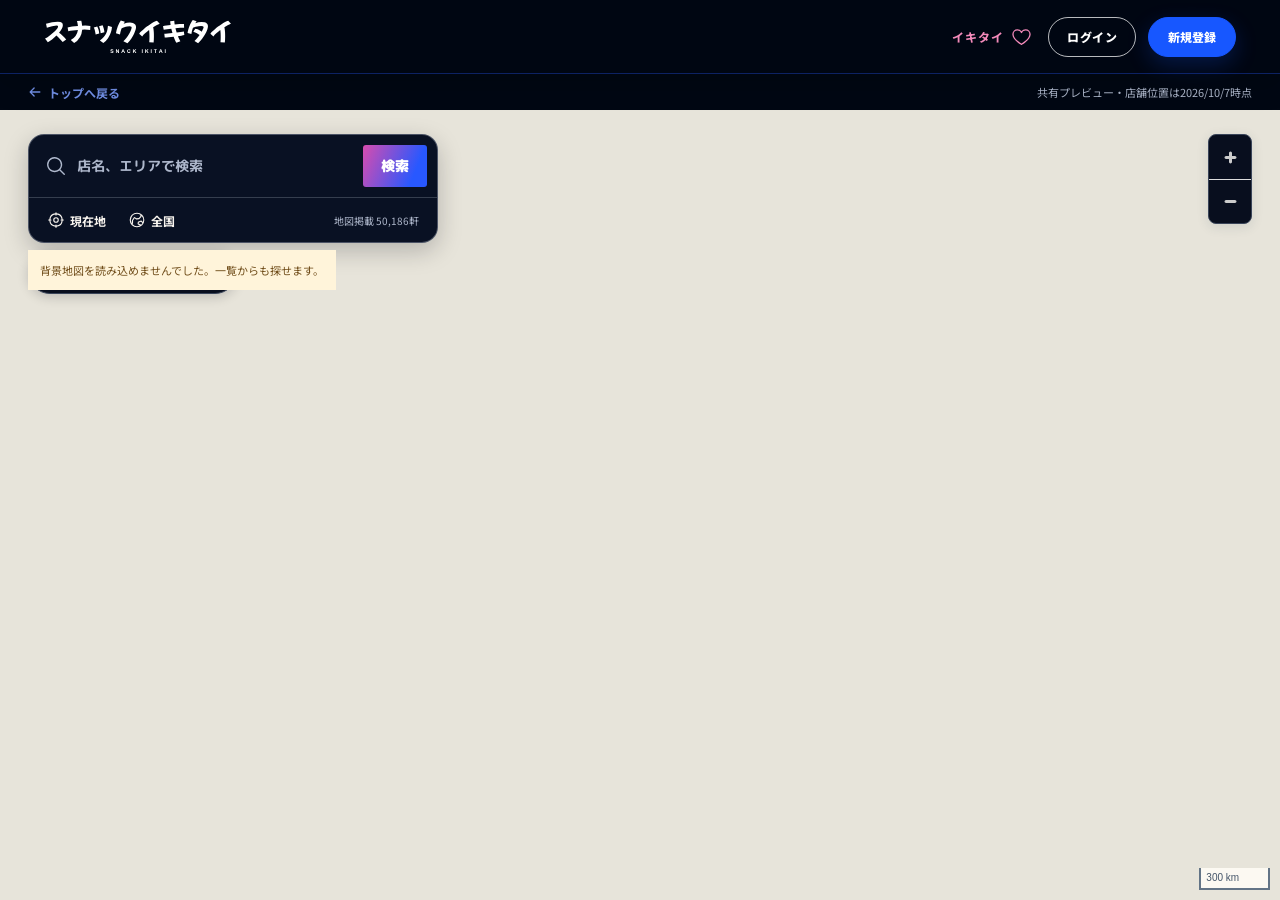
==== commit dae8da75: "Remove obstructive initial map guidance card" ====
--- a/map.html
+++ b/map.html
@@ -1,5 +1,5 @@
 <!doctype html>
-<html lang="ja"><head><meta charset="UTF-8"><meta name="viewport" content="width=device-width,initial-scale=1"><meta name="robots" content="noindex,nofollow"><title>全国スナックマップ｜共有プレビュー</title>  <script type="module" crossorigin src="./assets/map-BmUv8vJP.js"></script>
+<html lang="ja"><head><meta charset="UTF-8"><meta name="viewport" content="width=device-width,initial-scale=1"><meta name="robots" content="noindex,nofollow"><title>全国スナックマップ｜共有プレビュー</title>  <script type="module" crossorigin src="./assets/map-C-9Xcx0J.js"></script>
   <link rel="stylesheet" crossorigin href="./assets/map-DfJ7DzyQ.css">
 </head>
 <body><div id="root"></div></body></html>
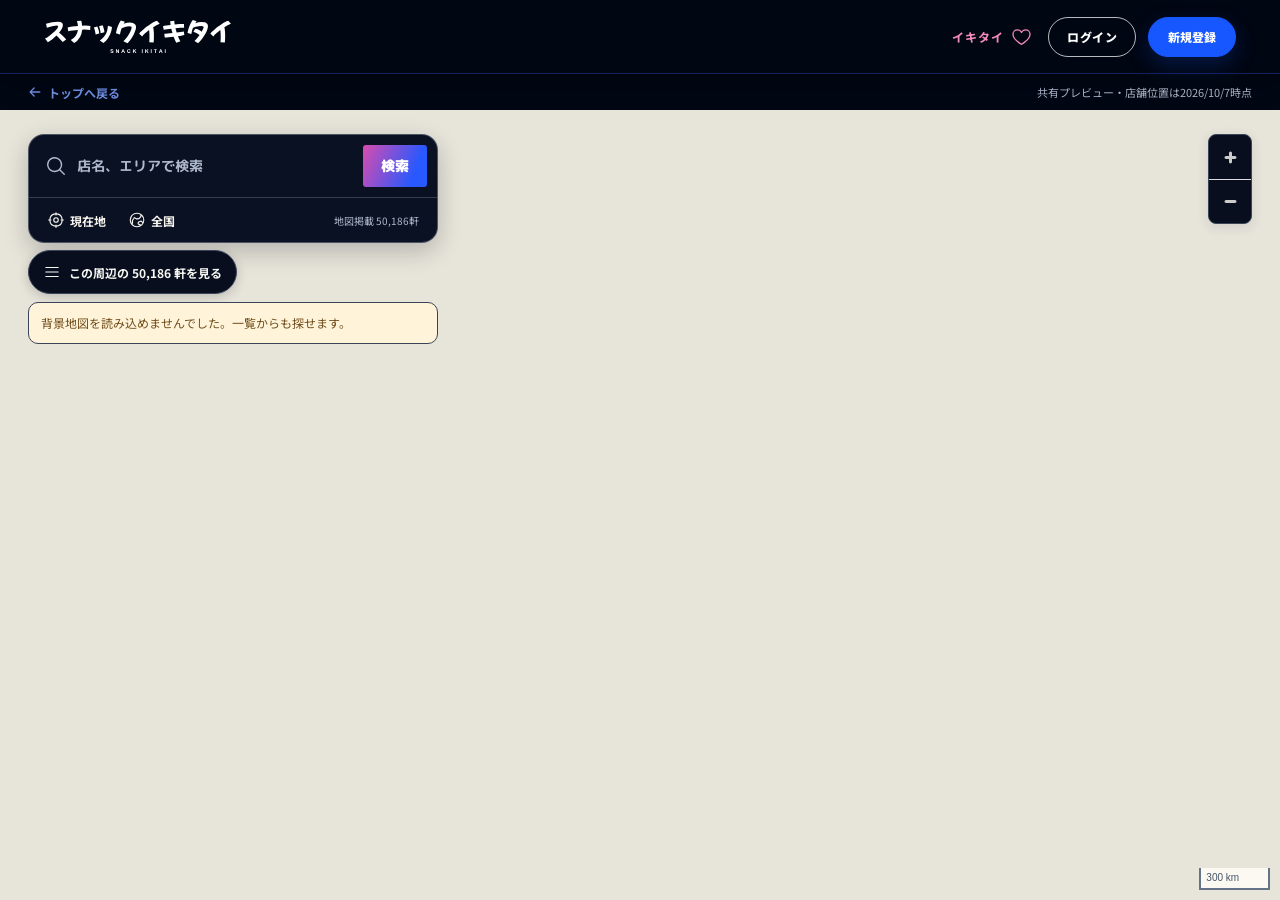
==== commit e2be2d5d: "Prevent empty map notices from covering mobile controls" ====
--- a/map.html
+++ b/map.html
@@ -1,5 +1,5 @@
 <!doctype html>
-<html lang="ja"><head><meta charset="UTF-8"><meta name="viewport" content="width=device-width,initial-scale=1"><meta name="robots" content="noindex,nofollow"><title>全国スナックマップ｜共有プレビュー</title>  <script type="module" crossorigin src="./assets/map-C-9Xcx0J.js"></script>
-  <link rel="stylesheet" crossorigin href="./assets/map-DfJ7DzyQ.css">
+<html lang="ja"><head><meta charset="UTF-8"><meta name="viewport" content="width=device-width,initial-scale=1"><meta name="robots" content="noindex,nofollow"><title>全国スナックマップ｜共有プレビュー</title>  <script type="module" crossorigin src="./assets/map-DeVQO_II.js"></script>
+  <link rel="stylesheet" crossorigin href="./assets/map-C_nBuwPE.css">
 </head>
 <body><div id="root"></div></body></html>
--- a/assets/map-C_nBuwPE.css
+++ b/assets/map-C_nBuwPE.css
@@ -0,0 +1 @@
+@import"https://fonts.googleapis.com/css2?family=M+PLUS+Rounded+1c:wght@700;800;900&family=Noto+Sans+JP:wght@400;500;600;700;800;900&display=swap";.maplibregl-map{font:12px/20px Helvetica Neue,Arial,Helvetica,sans-serif;overflow:hidden;position:relative;-webkit-tap-highlight-color:rgb(0,0,0,0)}.maplibregl-canvas{left:0;position:absolute;top:0}.maplibregl-map:fullscreen{height:100%;width:100%}.maplibregl-ctrl-group button.maplibregl-ctrl-compass{touch-action:none}.maplibregl-canvas-container.maplibregl-interactive,.maplibregl-ctrl-group button.maplibregl-ctrl-compass{cursor:grab;-webkit-user-select:none;-moz-user-select:none;user-select:none}.maplibregl-canvas-container.maplibregl-interactive.maplibregl-track-pointer{cursor:pointer}.maplibregl-canvas-container.maplibregl-interactive:active,.maplibregl-ctrl-group button.maplibregl-ctrl-compass:active{cursor:grabbing}.maplibregl-canvas-container.maplibregl-touch-zoom-rotate,.maplibregl-canvas-container.maplibregl-touch-zoom-rotate .maplibregl-canvas{touch-action:pan-x pan-y}.maplibregl-canvas-container.maplibregl-touch-drag-pan,.maplibregl-canvas-container.maplibregl-touch-drag-pan .maplibregl-canvas{touch-action:pinch-zoom}.maplibregl-canvas-container.maplibregl-touch-zoom-rotate.maplibregl-touch-drag-pan,.maplibregl-canvas-container.maplibregl-touch-zoom-rotate.maplibregl-touch-drag-pan .maplibregl-canvas{touch-action:none}.maplibregl-canvas-container.maplibregl-touch-drag-pan.maplibregl-cooperative-gestures,.maplibregl-canvas-container.maplibregl-touch-drag-pan.maplibregl-cooperative-gestures .maplibregl-canvas{touch-action:pan-x pan-y}.maplibregl-ctrl-bottom-left,.maplibregl-ctrl-bottom-right,.maplibregl-ctrl-top-left,.maplibregl-ctrl-top-right{pointer-events:none;position:absolute;z-index:2}.maplibregl-ctrl-top-left{left:0;top:0}.maplibregl-ctrl-top-right{right:0;top:0}.maplibregl-ctrl-bottom-left{bottom:0;left:0}.maplibregl-ctrl-bottom-right{bottom:0;right:0}.maplibregl-ctrl{clear:both;pointer-events:auto;transform:translate(0)}.maplibregl-ctrl-top-left .maplibregl-ctrl{float:left;margin:10px 0 0 10px}.maplibregl-ctrl-top-right .maplibregl-ctrl{float:right;margin:10px 10px 0 0}.maplibregl-ctrl-bottom-left .maplibregl-ctrl{float:left;margin:0 0 10px 10px}.maplibregl-ctrl-bottom-right .maplibregl-ctrl{float:right;margin:0 10px 10px 0}.maplibregl-ctrl-group{background:#fff;border-radius:4px}.maplibregl-ctrl-group:not(:empty){box-shadow:0 0 0 2px #0000001a}@media(forced-colors:active){.maplibregl-ctrl-group:not(:empty){box-shadow:0 0 0 2px ButtonText}}.maplibregl-ctrl-group button{background-color:transparent;border:0;box-sizing:border-box;cursor:pointer;display:block;height:29px;outline:none;padding:0;width:29px}.maplibregl-ctrl-group button+button{border-top:1px solid #ddd}.maplibregl-ctrl button .maplibregl-ctrl-icon{background-position:50%;background-repeat:no-repeat;display:block;height:100%;width:100%}@media(forced-colors:active){.maplibregl-ctrl-icon{background-color:transparent}.maplibregl-ctrl-group button+button{border-top:1px solid ButtonText}}.maplibregl-ctrl button::-moz-focus-inner{border:0;padding:0}.maplibregl-ctrl-attrib-button:focus,.maplibregl-ctrl-group button:focus{box-shadow:0 0 2px 2px #0096ff}.maplibregl-ctrl button:disabled{cursor:not-allowed}.maplibregl-ctrl button:disabled .maplibregl-ctrl-icon{opacity:.25}@media(hover:hover){.maplibregl-ctrl button:not(:disabled):hover{background-color:#0000000d}}.maplibregl-ctrl button:not(:disabled):active{background-color:#0000000d}.maplibregl-ctrl-group button:focus:focus-visible{box-shadow:0 0 2px 2px #0096ff}.maplibregl-ctrl-group button:focus:not(:focus-visible){box-shadow:none}.maplibregl-ctrl-group button:focus:first-child{border-radius:4px 4px 0 0}.maplibregl-ctrl-group button:focus:last-child{border-radius:0 0 4px 4px}.maplibregl-ctrl-group button:focus:only-child{border-radius:inherit}.maplibregl-ctrl button.maplibregl-ctrl-zoom-out .maplibregl-ctrl-icon{background-image:url("data:image/svg+xml;charset=utf-8,%3Csvg xmlns='http://www.w3.org/2000/svg' width='29' height='29' fill='%23333' viewBox='0 0 29 29'%3E%3Cpath d='M10 13c-.75 0-1.5.75-1.5 1.5S9.25 16 10 16h9c.75 0 1.5-.75 1.5-1.5S19.75 13 19 13z'/%3E%3C/svg%3E")}.maplibregl-ctrl button.maplibregl-ctrl-zoom-in .maplibregl-ctrl-icon{background-image:url("data:image/svg+xml;charset=utf-8,%3Csvg xmlns='http://www.w3.org/2000/svg' width='29' height='29' fill='%23333' viewBox='0 0 29 29'%3E%3Cpath d='M14.5 8.5c-.75 0-1.5.75-1.5 1.5v3h-3c-.75 0-1.5.75-1.5 1.5S9.25 16 10 16h3v3c0 .75.75 1.5 1.5 1.5S16 19.75 16 19v-3h3c.75 0 1.5-.75 1.5-1.5S19.75 13 19 13h-3v-3c0-.75-.75-1.5-1.5-1.5'/%3E%3C/svg%3E")}@media(forced-colors:active){.maplibregl-ctrl button.maplibregl-ctrl-zoom-out .maplibregl-ctrl-icon{background-image:url("data:image/svg+xml;charset=utf-8,%3Csvg xmlns='http://www.w3.org/2000/svg' width='29' height='29' fill='%23fff' viewBox='0 0 29 29'%3E%3Cpath d='M10 13c-.75 0-1.5.75-1.5 1.5S9.25 16 10 16h9c.75 0 1.5-.75 1.5-1.5S19.75 13 19 13z'/%3E%3C/svg%3E")}.maplibregl-ctrl button.maplibregl-ctrl-zoom-in .maplibregl-ctrl-icon{background-image:url("data:image/svg+xml;charset=utf-8,%3Csvg xmlns='http://www.w3.org/2000/svg' width='29' height='29' fill='%23fff' viewBox='0 0 29 29'%3E%3Cpath d='M14.5 8.5c-.75 0-1.5.75-1.5 1.5v3h-3c-.75 0-1.5.75-1.5 1.5S9.25 16 10 16h3v3c0 .75.75 1.5 1.5 1.5S16 19.75 16 19v-3h3c.75 0 1.5-.75 1.5-1.5S19.75 13 19 13h-3v-3c0-.75-.75-1.5-1.5-1.5'/%3E%3C/svg%3E")}}@media(forced-colors:active)and (prefers-color-scheme:light){.maplibregl-ctrl button.maplibregl-ctrl-zoom-out .maplibregl-ctrl-icon{background-image:url("data:image/svg+xml;charset=utf-8,%3Csvg xmlns='http://www.w3.org/2000/svg' width='29' height='29' viewBox='0 0 29 29'%3E%3Cpath d='M10 13c-.75 0-1.5.75-1.5 1.5S9.25 16 10 16h9c.75 0 1.5-.75 1.5-1.5S19.75 13 19 13z'/%3E%3C/svg%3E")}.maplibregl-ctrl button.maplibregl-ctrl-zoom-in .maplibregl-ctrl-icon{background-image:url("data:image/svg+xml;charset=utf-8,%3Csvg xmlns='http://www.w3.org/2000/svg' width='29' height='29' viewBox='0 0 29 29'%3E%3Cpath d='M14.5 8.5c-.75 0-1.5.75-1.5 1.5v3h-3c-.75 0-1.5.75-1.5 1.5S9.25 16 10 16h3v3c0 .75.75 1.5 1.5 1.5S16 19.75 16 19v-3h3c.75 0 1.5-.75 1.5-1.5S19.75 13 19 13h-3v-3c0-.75-.75-1.5-1.5-1.5'/%3E%3C/svg%3E")}}.maplibregl-ctrl button.maplibregl-ctrl-fullscreen .maplibregl-ctrl-icon{background-image:url("data:image/svg+xml;charset=utf-8,%3Csvg xmlns='http://www.w3.org/2000/svg' width='29' height='29' fill='%23333' viewBox='0 0 29 29'%3E%3Cpath d='M24 16v5.5c0 1.75-.75 2.5-2.5 2.5H16v-1l3-1.5-4-5.5 1-1 5.5 4 1.5-3zM6 16l1.5 3 5.5-4 1 1-4 5.5 3 1.5v1H7.5C5.75 24 5 23.25 5 21.5V16zm7-11v1l-3 1.5 4 5.5-1 1-5.5-4L6 13H5V7.5C5 5.75 5.75 5 7.5 5zm11 2.5c0-1.75-.75-2.5-2.5-2.5H16v1l3 1.5-4 5.5 1 1 5.5-4 1.5 3h1z'/%3E%3C/svg%3E")}.maplibregl-ctrl button.maplibregl-ctrl-shrink .maplibregl-ctrl-icon{background-image:url("data:image/svg+xml;charset=utf-8,%3Csvg xmlns='http://www.w3.org/2000/svg' width='29' height='29' viewBox='0 0 29 29'%3E%3Cpath d='M18.5 16c-1.75 0-2.5.75-2.5 2.5V24h1l1.5-3 5.5 4 1-1-4-5.5 3-1.5v-1zM13 18.5c0-1.75-.75-2.5-2.5-2.5H5v1l3 1.5L4 24l1 1 5.5-4 1.5 3h1zm3-8c0 1.75.75 2.5 2.5 2.5H24v-1l-3-1.5L25 5l-1-1-5.5 4L17 5h-1zM10.5 13c1.75 0 2.5-.75 2.5-2.5V5h-1l-1.5 3L5 4 4 5l4 5.5L5 12v1z'/%3E%3C/svg%3E")}@media(forced-colors:active){.maplibregl-ctrl button.maplibregl-ctrl-fullscreen .maplibregl-ctrl-icon{background-image:url("data:image/svg+xml;charset=utf-8,%3Csvg xmlns='http://www.w3.org/2000/svg' width='29' height='29' fill='%23fff' viewBox='0 0 29 29'%3E%3Cpath d='M24 16v5.5c0 1.75-.75 2.5-2.5 2.5H16v-1l3-1.5-4-5.5 1-1 5.5 4 1.5-3zM6 16l1.5 3 5.5-4 1 1-4 5.5 3 1.5v1H7.5C5.75 24 5 23.25 5 21.5V16zm7-11v1l-3 1.5 4 5.5-1 1-5.5-4L6 13H5V7.5C5 5.75 5.75 5 7.5 5zm11 2.5c0-1.75-.75-2.5-2.5-2.5H16v1l3 1.5-4 5.5 1 1 5.5-4 1.5 3h1z'/%3E%3C/svg%3E")}.maplibregl-ctrl button.maplibregl-ctrl-shrink .maplibregl-ctrl-icon{background-image:url("data:image/svg+xml;charset=utf-8,%3Csvg xmlns='http://www.w3.org/2000/svg' width='29' height='29' fill='%23fff' viewBox='0 0 29 29'%3E%3Cpath d='M18.5 16c-1.75 0-2.5.75-2.5 2.5V24h1l1.5-3 5.5 4 1-1-4-5.5 3-1.5v-1zM13 18.5c0-1.75-.75-2.5-2.5-2.5H5v1l3 1.5L4 24l1 1 5.5-4 1.5 3h1zm3-8c0 1.75.75 2.5 2.5 2.5H24v-1l-3-1.5L25 5l-1-1-5.5 4L17 5h-1zM10.5 13c1.75 0 2.5-.75 2.5-2.5V5h-1l-1.5 3L5 4 4 5l4 5.5L5 12v1z'/%3E%3C/svg%3E")}}@media(forced-colors:active)and (prefers-color-scheme:light){.maplibregl-ctrl button.maplibregl-ctrl-fullscreen .maplibregl-ctrl-icon{background-image:url("data:image/svg+xml;charset=utf-8,%3Csvg xmlns='http://www.w3.org/2000/svg' width='29' height='29' viewBox='0 0 29 29'%3E%3Cpath d='M24 16v5.5c0 1.75-.75 2.5-2.5 2.5H16v-1l3-1.5-4-5.5 1-1 5.5 4 1.5-3zM6 16l1.5 3 5.5-4 1 1-4 5.5 3 1.5v1H7.5C5.75 24 5 23.25 5 21.5V16zm7-11v1l-3 1.5 4 5.5-1 1-5.5-4L6 13H5V7.5C5 5.75 5.75 5 7.5 5zm11 2.5c0-1.75-.75-2.5-2.5-2.5H16v1l3 1.5-4 5.5 1 1 5.5-4 1.5 3h1z'/%3E%3C/svg%3E")}.maplibregl-ctrl button.maplibregl-ctrl-shrink .maplibregl-ctrl-icon{background-image:url("data:image/svg+xml;charset=utf-8,%3Csvg xmlns='http://www.w3.org/2000/svg' width='29' height='29' viewBox='0 0 29 29'%3E%3Cpath d='M18.5 16c-1.75 0-2.5.75-2.5 2.5V24h1l1.5-3 5.5 4 1-1-4-5.5 3-1.5v-1zM13 18.5c0-1.75-.75-2.5-2.5-2.5H5v1l3 1.5L4 24l1 1 5.5-4 1.5 3h1zm3-8c0 1.75.75 2.5 2.5 2.5H24v-1l-3-1.5L25 5l-1-1-5.5 4L17 5h-1zM10.5 13c1.75 0 2.5-.75 2.5-2.5V5h-1l-1.5 3L5 4 4 5l4 5.5L5 12v1z'/%3E%3C/svg%3E")}}.maplibregl-ctrl button.maplibregl-ctrl-compass .maplibregl-ctrl-icon{background-image:url("data:image/svg+xml;charset=utf-8,%3Csvg xmlns='http://www.w3.org/2000/svg' width='29' height='29' fill='%23333' viewBox='0 0 29 29'%3E%3Cpath d='m10.5 14 4-8 4 8z'/%3E%3Cpath fill='%23ccc' d='m10.5 16 4 8 4-8z'/%3E%3C/svg%3E")}@media(forced-colors:active){.maplibregl-ctrl button.maplibregl-ctrl-compass .maplibregl-ctrl-icon{background-image:url("data:image/svg+xml;charset=utf-8,%3Csvg xmlns='http://www.w3.org/2000/svg' width='29' height='29' fill='%23fff' viewBox='0 0 29 29'%3E%3Cpath d='m10.5 14 4-8 4 8z'/%3E%3Cpath fill='%23ccc' d='m10.5 16 4 8 4-8z'/%3E%3C/svg%3E")}}@media(forced-colors:active)and (prefers-color-scheme:light){.maplibregl-ctrl button.maplibregl-ctrl-compass .maplibregl-ctrl-icon{background-image:url("data:image/svg+xml;charset=utf-8,%3Csvg xmlns='http://www.w3.org/2000/svg' width='29' height='29' viewBox='0 0 29 29'%3E%3Cpath d='m10.5 14 4-8 4 8z'/%3E%3Cpath fill='%23ccc' d='m10.5 16 4 8 4-8z'/%3E%3C/svg%3E")}}.maplibregl-ctrl button.maplibregl-ctrl-globe .maplibregl-ctrl-icon{background-image:url("data:image/svg+xml;charset=utf-8,%3Csvg xmlns='http://www.w3.org/2000/svg' width='22' height='22' fill='none' stroke='%23333' viewBox='0 0 22 22'%3E%3Ccircle cx='11' cy='11' r='8.5'/%3E%3Cpath d='M17.5 11c0 4.819-3.02 8.5-6.5 8.5S4.5 15.819 4.5 11 7.52 2.5 11 2.5s6.5 3.681 6.5 8.5Z'/%3E%3Cpath d='M13.5 11c0 2.447-.331 4.64-.853 6.206-.262.785-.562 1.384-.872 1.777-.314.399-.58.517-.775.517s-.461-.118-.775-.517c-.31-.393-.61-.992-.872-1.777C8.831 15.64 8.5 13.446 8.5 11s.331-4.64.853-6.206c.262-.785.562-1.384.872-1.777.314-.399.58-.517.775-.517s.461.118.775.517c.31.393.61.992.872 1.777.522 1.565.853 3.76.853 6.206Z'/%3E%3Cpath d='M11 7.5c-1.909 0-3.622-.166-4.845-.428-.616-.132-1.08-.283-1.379-.434a1.3 1.3 0 0 1-.224-.138q.07-.058.224-.138c.299-.151.763-.302 1.379-.434C7.378 5.666 9.091 5.5 11 5.5s3.622.166 4.845.428c.616.132 1.08.283 1.379.434.105.053.177.1.224.138q-.07.058-.224.138c-.299.151-.763.302-1.379.434-1.223.262-2.936.428-4.845.428ZM4.486 6.436ZM11 16.5c-1.909 0-3.622-.166-4.845-.428-.616-.132-1.08-.283-1.379-.434a1.3 1.3 0 0 1-.224-.138 1.3 1.3 0 0 1 .224-.138c.299-.151.763-.302 1.379-.434C7.378 14.666 9.091 14.5 11 14.5s3.622.166 4.845.428c.616.132 1.08.283 1.379.434.105.053.177.1.224.138a1.3 1.3 0 0 1-.224.138c-.299.151-.763.302-1.379.434-1.223.262-2.936.428-4.845.428Zm-6.514-1.064ZM11 12.5c-2.46 0-4.672-.222-6.255-.574-.796-.177-1.406-.38-1.805-.59a1.5 1.5 0 0 1-.39-.272.3.3 0 0 1-.047-.064.3.3 0 0 1 .048-.064c.066-.073.189-.167.389-.272.399-.21 1.009-.413 1.805-.59C6.328 9.722 8.54 9.5 11 9.5s4.672.222 6.256.574c.795.177 1.405.38 1.804.59.2.105.323.2.39.272a.3.3 0 0 1 .047.064.3.3 0 0 1-.048.064 1.4 1.4 0 0 1-.389.272c-.399.21-1.009.413-1.804.59-1.584.352-3.796.574-6.256.574Zm-8.501-1.51v.002zm0 .018v.002zm17.002.002v-.002zm0-.018v-.002z'/%3E%3C/svg%3E")}.maplibregl-ctrl button.maplibregl-ctrl-globe-enabled .maplibregl-ctrl-icon{background-image:url("data:image/svg+xml;charset=utf-8,%3Csvg xmlns='http://www.w3.org/2000/svg' width='22' height='22' fill='none' stroke='%2333b5e5' viewBox='0 0 22 22'%3E%3Ccircle cx='11' cy='11' r='8.5'/%3E%3Cpath d='M17.5 11c0 4.819-3.02 8.5-6.5 8.5S4.5 15.819 4.5 11 7.52 2.5 11 2.5s6.5 3.681 6.5 8.5Z'/%3E%3Cpath d='M13.5 11c0 2.447-.331 4.64-.853 6.206-.262.785-.562 1.384-.872 1.777-.314.399-.58.517-.775.517s-.461-.118-.775-.517c-.31-.393-.61-.992-.872-1.777C8.831 15.64 8.5 13.446 8.5 11s.331-4.64.853-6.206c.262-.785.562-1.384.872-1.777.314-.399.58-.517.775-.517s.461.118.775.517c.31.393.61.992.872 1.777.522 1.565.853 3.76.853 6.206Z'/%3E%3Cpath d='M11 7.5c-1.909 0-3.622-.166-4.845-.428-.616-.132-1.08-.283-1.379-.434a1.3 1.3 0 0 1-.224-.138q.07-.058.224-.138c.299-.151.763-.302 1.379-.434C7.378 5.666 9.091 5.5 11 5.5s3.622.166 4.845.428c.616.132 1.08.283 1.379.434.105.053.177.1.224.138q-.07.058-.224.138c-.299.151-.763.302-1.379.434-1.223.262-2.936.428-4.845.428ZM4.486 6.436ZM11 16.5c-1.909 0-3.622-.166-4.845-.428-.616-.132-1.08-.283-1.379-.434a1.3 1.3 0 0 1-.224-.138 1.3 1.3 0 0 1 .224-.138c.299-.151.763-.302 1.379-.434C7.378 14.666 9.091 14.5 11 14.5s3.622.166 4.845.428c.616.132 1.08.283 1.379.434.105.053.177.1.224.138a1.3 1.3 0 0 1-.224.138c-.299.151-.763.302-1.379.434-1.223.262-2.936.428-4.845.428Zm-6.514-1.064ZM11 12.5c-2.46 0-4.672-.222-6.255-.574-.796-.177-1.406-.38-1.805-.59a1.5 1.5 0 0 1-.39-.272.3.3 0 0 1-.047-.064.3.3 0 0 1 .048-.064c.066-.073.189-.167.389-.272.399-.21 1.009-.413 1.805-.59C6.328 9.722 8.54 9.5 11 9.5s4.672.222 6.256.574c.795.177 1.405.38 1.804.59.2.105.323.2.39.272a.3.3 0 0 1 .047.064.3.3 0 0 1-.048.064 1.4 1.4 0 0 1-.389.272c-.399.21-1.009.413-1.804.59-1.584.352-3.796.574-6.256.574Zm-8.501-1.51v.002zm0 .018v.002zm17.002.002v-.002zm0-.018v-.002z'/%3E%3C/svg%3E")}.maplibregl-ctrl button.maplibregl-ctrl-terrain .maplibregl-ctrl-icon{background-image:url("data:image/svg+xml;charset=utf-8,%3Csvg xmlns='http://www.w3.org/2000/svg' width='22' height='22' fill='%23333' viewBox='0 0 22 22'%3E%3Cpath d='m1.754 13.406 4.453-4.851 3.09 3.09 3.281 3.277.969-.969-3.309-3.312 3.844-4.121 6.148 6.886h1.082v-.855l-7.207-8.07-4.84 5.187L6.169 6.57l-5.48 5.965v.871ZM.688 16.844h20.625v1.375H.688Zm0 0'/%3E%3C/svg%3E")}.maplibregl-ctrl button.maplibregl-ctrl-terrain-enabled .maplibregl-ctrl-icon{background-image:url("data:image/svg+xml;charset=utf-8,%3Csvg xmlns='http://www.w3.org/2000/svg' width='22' height='22' fill='%2333b5e5' viewBox='0 0 22 22'%3E%3Cpath d='m1.754 13.406 4.453-4.851 3.09 3.09 3.281 3.277.969-.969-3.309-3.312 3.844-4.121 6.148 6.886h1.082v-.855l-7.207-8.07-4.84 5.187L6.169 6.57l-5.48 5.965v.871ZM.688 16.844h20.625v1.375H.688Zm0 0'/%3E%3C/svg%3E")}.maplibregl-ctrl button.maplibregl-ctrl-geolocate .maplibregl-ctrl-icon{background-image:url("data:image/svg+xml;charset=utf-8,%3Csvg xmlns='http://www.w3.org/2000/svg' width='29' height='29' fill='%23333' viewBox='0 0 20 20'%3E%3Cpath d='M10 4C9 4 9 5 9 5v.1A5 5 0 0 0 5.1 9H5s-1 0-1 1 1 1 1 1h.1A5 5 0 0 0 9 14.9v.1s0 1 1 1 1-1 1-1v-.1a5 5 0 0 0 3.9-3.9h.1s1 0 1-1-1-1-1-1h-.1A5 5 0 0 0 11 5.1V5s0-1-1-1m0 2.5a3.5 3.5 0 1 1 0 7 3.5 3.5 0 1 1 0-7'/%3E%3Ccircle cx='10' cy='10' r='2'/%3E%3C/svg%3E")}.maplibregl-ctrl button.maplibregl-ctrl-geolocate:disabled .maplibregl-ctrl-icon{background-image:url("data:image/svg+xml;charset=utf-8,%3Csvg xmlns='http://www.w3.org/2000/svg' width='29' height='29' fill='%23aaa' viewBox='0 0 20 20'%3E%3Cpath d='M10 4C9 4 9 5 9 5v.1A5 5 0 0 0 5.1 9H5s-1 0-1 1 1 1 1 1h.1A5 5 0 0 0 9 14.9v.1s0 1 1 1 1-1 1-1v-.1a5 5 0 0 0 3.9-3.9h.1s1 0 1-1-1-1-1-1h-.1A5 5 0 0 0 11 5.1V5s0-1-1-1m0 2.5a3.5 3.5 0 1 1 0 7 3.5 3.5 0 1 1 0-7'/%3E%3Ccircle cx='10' cy='10' r='2'/%3E%3Cpath fill='red' d='m14 5 1 1-9 9-1-1z'/%3E%3C/svg%3E")}.maplibregl-ctrl button.maplibregl-ctrl-geolocate.maplibregl-ctrl-geolocate-active .maplibregl-ctrl-icon{background-image:url("data:image/svg+xml;charset=utf-8,%3Csvg xmlns='http://www.w3.org/2000/svg' width='29' height='29' fill='%2333b5e5' viewBox='0 0 20 20'%3E%3Cpath d='M10 4C9 4 9 5 9 5v.1A5 5 0 0 0 5.1 9H5s-1 0-1 1 1 1 1 1h.1A5 5 0 0 0 9 14.9v.1s0 1 1 1 1-1 1-1v-.1a5 5 0 0 0 3.9-3.9h.1s1 0 1-1-1-1-1-1h-.1A5 5 0 0 0 11 5.1V5s0-1-1-1m0 2.5a3.5 3.5 0 1 1 0 7 3.5 3.5 0 1 1 0-7'/%3E%3Ccircle cx='10' cy='10' r='2'/%3E%3C/svg%3E")}.maplibregl-ctrl button.maplibregl-ctrl-geolocate.maplibregl-ctrl-geolocate-active-error .maplibregl-ctrl-icon{background-image:url("data:image/svg+xml;charset=utf-8,%3Csvg xmlns='http://www.w3.org/2000/svg' width='29' height='29' fill='%23e58978' viewBox='0 0 20 20'%3E%3Cpath d='M10 4C9 4 9 5 9 5v.1A5 5 0 0 0 5.1 9H5s-1 0-1 1 1 1 1 1h.1A5 5 0 0 0 9 14.9v.1s0 1 1 1 1-1 1-1v-.1a5 5 0 0 0 3.9-3.9h.1s1 0 1-1-1-1-1-1h-.1A5 5 0 0 0 11 5.1V5s0-1-1-1m0 2.5a3.5 3.5 0 1 1 0 7 3.5 3.5 0 1 1 0-7'/%3E%3Ccircle cx='10' cy='10' r='2'/%3E%3C/svg%3E")}.maplibregl-ctrl button.maplibregl-ctrl-geolocate.maplibregl-ctrl-geolocate-background .maplibregl-ctrl-icon{background-image:url("data:image/svg+xml;charset=utf-8,%3Csvg xmlns='http://www.w3.org/2000/svg' width='29' height='29' fill='%2333b5e5' viewBox='0 0 20 20'%3E%3Cpath d='M10 4C9 4 9 5 9 5v.1A5 5 0 0 0 5.1 9H5s-1 0-1 1 1 1 1 1h.1A5 5 0 0 0 9 14.9v.1s0 1 1 1 1-1 1-1v-.1a5 5 0 0 0 3.9-3.9h.1s1 0 1-1-1-1-1-1h-.1A5 5 0 0 0 11 5.1V5s0-1-1-1m0 2.5a3.5 3.5 0 1 1 0 7 3.5 3.5 0 1 1 0-7'/%3E%3C/svg%3E")}.maplibregl-ctrl button.maplibregl-ctrl-geolocate.maplibregl-ctrl-geolocate-background-error .maplibregl-ctrl-icon{background-image:url("data:image/svg+xml;charset=utf-8,%3Csvg xmlns='http://www.w3.org/2000/svg' width='29' height='29' fill='%23e54e33' viewBox='0 0 20 20'%3E%3Cpath d='M10 4C9 4 9 5 9 5v.1A5 5 0 0 0 5.1 9H5s-1 0-1 1 1 1 1 1h.1A5 5 0 0 0 9 14.9v.1s0 1 1 1 1-1 1-1v-.1a5 5 0 0 0 3.9-3.9h.1s1 0 1-1-1-1-1-1h-.1A5 5 0 0 0 11 5.1V5s0-1-1-1m0 2.5a3.5 3.5 0 1 1 0 7 3.5 3.5 0 1 1 0-7'/%3E%3C/svg%3E")}.maplibregl-ctrl button.maplibregl-ctrl-geolocate.maplibregl-ctrl-geolocate-waiting .maplibregl-ctrl-icon{animation:maplibregl-spin 2s linear infinite}@media(forced-colors:active){.maplibregl-ctrl button.maplibregl-ctrl-geolocate .maplibregl-ctrl-icon{background-image:url("data:image/svg+xml;charset=utf-8,%3Csvg xmlns='http://www.w3.org/2000/svg' width='29' height='29' fill='%23fff' viewBox='0 0 20 20'%3E%3Cpath d='M10 4C9 4 9 5 9 5v.1A5 5 0 0 0 5.1 9H5s-1 0-1 1 1 1 1 1h.1A5 5 0 0 0 9 14.9v.1s0 1 1 1 1-1 1-1v-.1a5 5 0 0 0 3.9-3.9h.1s1 0 1-1-1-1-1-1h-.1A5 5 0 0 0 11 5.1V5s0-1-1-1m0 2.5a3.5 3.5 0 1 1 0 7 3.5 3.5 0 1 1 0-7'/%3E%3Ccircle cx='10' cy='10' r='2'/%3E%3C/svg%3E")}.maplibregl-ctrl button.maplibregl-ctrl-geolocate:disabled .maplibregl-ctrl-icon{background-image:url("data:image/svg+xml;charset=utf-8,%3Csvg xmlns='http://www.w3.org/2000/svg' width='29' height='29' fill='%23999' viewBox='0 0 20 20'%3E%3Cpath d='M10 4C9 4 9 5 9 5v.1A5 5 0 0 0 5.1 9H5s-1 0-1 1 1 1 1 1h.1A5 5 0 0 0 9 14.9v.1s0 1 1 1 1-1 1-1v-.1a5 5 0 0 0 3.9-3.9h.1s1 0 1-1-1-1-1-1h-.1A5 5 0 0 0 11 5.1V5s0-1-1-1m0 2.5a3.5 3.5 0 1 1 0 7 3.5 3.5 0 1 1 0-7'/%3E%3Ccircle cx='10' cy='10' r='2'/%3E%3Cpath fill='red' d='m14 5 1 1-9 9-1-1z'/%3E%3C/svg%3E")}.maplibregl-ctrl button.maplibregl-ctrl-geolocate.maplibregl-ctrl-geolocate-active .maplibregl-ctrl-icon{background-image:url("data:image/svg+xml;charset=utf-8,%3Csvg xmlns='http://www.w3.org/2000/svg' width='29' height='29' fill='%2333b5e5' viewBox='0 0 20 20'%3E%3Cpath d='M10 4C9 4 9 5 9 5v.1A5 5 0 0 0 5.1 9H5s-1 0-1 1 1 1 1 1h.1A5 5 0 0 0 9 14.9v.1s0 1 1 1 1-1 1-1v-.1a5 5 0 0 0 3.9-3.9h.1s1 0 1-1-1-1-1-1h-.1A5 5 0 0 0 11 5.1V5s0-1-1-1m0 2.5a3.5 3.5 0 1 1 0 7 3.5 3.5 0 1 1 0-7'/%3E%3Ccircle cx='10' cy='10' r='2'/%3E%3C/svg%3E")}.maplibregl-ctrl button.maplibregl-ctrl-geolocate.maplibregl-ctrl-geolocate-active-error .maplibregl-ctrl-icon{background-image:url("data:image/svg+xml;charset=utf-8,%3Csvg xmlns='http://www.w3.org/2000/svg' width='29' height='29' fill='%23e58978' viewBox='0 0 20 20'%3E%3Cpath d='M10 4C9 4 9 5 9 5v.1A5 5 0 0 0 5.1 9H5s-1 0-1 1 1 1 1 1h.1A5 5 0 0 0 9 14.9v.1s0 1 1 1 1-1 1-1v-.1a5 5 0 0 0 3.9-3.9h.1s1 0 1-1-1-1-1-1h-.1A5 5 0 0 0 11 5.1V5s0-1-1-1m0 2.5a3.5 3.5 0 1 1 0 7 3.5 3.5 0 1 1 0-7'/%3E%3Ccircle cx='10' cy='10' r='2'/%3E%3C/svg%3E")}.maplibregl-ctrl button.maplibregl-ctrl-geolocate.maplibregl-ctrl-geolocate-background .maplibregl-ctrl-icon{background-image:url("data:image/svg+xml;charset=utf-8,%3Csvg xmlns='http://www.w3.org/2000/svg' width='29' height='29' fill='%2333b5e5' viewBox='0 0 20 20'%3E%3Cpath d='M10 4C9 4 9 5 9 5v.1A5 5 0 0 0 5.1 9H5s-1 0-1 1 1 1 1 1h.1A5 5 0 0 0 9 14.9v.1s0 1 1 1 1-1 1-1v-.1a5 5 0 0 0 3.9-3.9h.1s1 0 1-1-1-1-1-1h-.1A5 5 0 0 0 11 5.1V5s0-1-1-1m0 2.5a3.5 3.5 0 1 1 0 7 3.5 3.5 0 1 1 0-7'/%3E%3C/svg%3E")}.maplibregl-ctrl button.maplibregl-ctrl-geolocate.maplibregl-ctrl-geolocate-background-error .maplibregl-ctrl-icon{background-image:url("data:image/svg+xml;charset=utf-8,%3Csvg xmlns='http://www.w3.org/2000/svg' width='29' height='29' fill='%23e54e33' viewBox='0 0 20 20'%3E%3Cpath d='M10 4C9 4 9 5 9 5v.1A5 5 0 0 0 5.1 9H5s-1 0-1 1 1 1 1 1h.1A5 5 0 0 0 9 14.9v.1s0 1 1 1 1-1 1-1v-.1a5 5 0 0 0 3.9-3.9h.1s1 0 1-1-1-1-1-1h-.1A5 5 0 0 0 11 5.1V5s0-1-1-1m0 2.5a3.5 3.5 0 1 1 0 7 3.5 3.5 0 1 1 0-7'/%3E%3C/svg%3E")}}@media(forced-colors:active)and (prefers-color-scheme:light){.maplibregl-ctrl button.maplibregl-ctrl-geolocate .maplibregl-ctrl-icon{background-image:url("data:image/svg+xml;charset=utf-8,%3Csvg xmlns='http://www.w3.org/2000/svg' width='29' height='29' viewBox='0 0 20 20'%3E%3Cpath d='M10 4C9 4 9 5 9 5v.1A5 5 0 0 0 5.1 9H5s-1 0-1 1 1 1 1 1h.1A5 5 0 0 0 9 14.9v.1s0 1 1 1 1-1 1-1v-.1a5 5 0 0 0 3.9-3.9h.1s1 0 1-1-1-1-1-1h-.1A5 5 0 0 0 11 5.1V5s0-1-1-1m0 2.5a3.5 3.5 0 1 1 0 7 3.5 3.5 0 1 1 0-7'/%3E%3Ccircle cx='10' cy='10' r='2'/%3E%3C/svg%3E")}.maplibregl-ctrl button.maplibregl-ctrl-geolocate:disabled .maplibregl-ctrl-icon{background-image:url("data:image/svg+xml;charset=utf-8,%3Csvg xmlns='http://www.w3.org/2000/svg' width='29' height='29' fill='%23666' viewBox='0 0 20 20'%3E%3Cpath d='M10 4C9 4 9 5 9 5v.1A5 5 0 0 0 5.1 9H5s-1 0-1 1 1 1 1 1h.1A5 5 0 0 0 9 14.9v.1s0 1 1 1 1-1 1-1v-.1a5 5 0 0 0 3.9-3.9h.1s1 0 1-1-1-1-1-1h-.1A5 5 0 0 0 11 5.1V5s0-1-1-1m0 2.5a3.5 3.5 0 1 1 0 7 3.5 3.5 0 1 1 0-7'/%3E%3Ccircle cx='10' cy='10' r='2'/%3E%3Cpath fill='red' d='m14 5 1 1-9 9-1-1z'/%3E%3C/svg%3E")}}@keyframes maplibregl-spin{0%{transform:rotate(0)}to{transform:rotate(1turn)}}a.maplibregl-ctrl-logo{background-image:url("data:image/svg+xml;charset=utf-8,%3Csvg xmlns='http://www.w3.org/2000/svg' width='88' height='23' fill='none'%3E%3Cpath fill='%23000' fill-opacity='.4' fill-rule='evenodd' d='M17.408 16.796h-1.827l2.501-12.095h.198l3.324 6.533.988 2.19.988-2.19 3.258-6.533h.181l2.6 12.095h-1.81l-1.218-5.644-.362-1.71-.658 1.71-2.929 5.644h-.098l-2.914-5.644-.757-1.71-.345 1.71zm1.958-3.42-.726 3.663a1.255 1.255 0 0 1-1.232 1.011h-1.827a1.255 1.255 0 0 1-1.229-1.509l2.501-12.095a1.255 1.255 0 0 1 1.23-1.001h.197a1.25 1.25 0 0 1 1.12.685l3.19 6.273 3.125-6.263a1.25 1.25 0 0 1 1.123-.695h.181a1.255 1.255 0 0 1 1.227.991l1.443 6.71a5 5 0 0 1 .314-.787l.009-.016a4.6 4.6 0 0 1 1.777-1.887c.782-.46 1.668-.667 2.611-.667a4.6 4.6 0 0 1 1.7.32l.306.134c.21-.16.474-.256.759-.256h1.694a1.255 1.255 0 0 1 1.212.925 1.255 1.255 0 0 1 1.212-.925h1.711c.284 0 .545.094.755.252.613-.3 1.312-.45 2.075-.45 1.356 0 2.557.445 3.482 1.4q.47.48.763 1.064V4.701a1.255 1.255 0 0 1 1.255-1.255h1.86A1.255 1.255 0 0 1 54.44 4.7v9.194h2.217c.19 0 .37.043.532.118v-4.77c0-.356.147-.678.385-.906a2.42 2.42 0 0 1-.682-1.71c0-.665.267-1.253.735-1.7a2.45 2.45 0 0 1 1.722-.674 2.43 2.43 0 0 1 1.705.675q.318.302.504.683V4.7a1.255 1.255 0 0 1 1.255-1.255h1.744A1.255 1.255 0 0 1 65.812 4.7v3.335a4.8 4.8 0 0 1 1.526-.246c.938 0 1.817.214 2.59.69a4.47 4.47 0 0 1 1.67 1.743v-.98a1.255 1.255 0 0 1 1.256-1.256h1.777c.233 0 .451.064.639.174a3.4 3.4 0 0 1 1.567-.372c.346 0 .861.02 1.285.232a1.25 1.25 0 0 1 .689 1.004 4.7 4.7 0 0 1 .853-.588c.795-.44 1.675-.647 2.61-.647 1.385 0 2.65.39 3.525 1.396.836.938 1.168 2.173 1.168 3.528q-.001.515-.056 1.051a1.255 1.255 0 0 1-.947 1.09l.408.952a1.255 1.255 0 0 1-.477 1.552c-.418.268-.92.463-1.458.612-.613.171-1.304.244-2.049.244-1.06 0-2.043-.207-2.886-.698l-.015-.008c-.798-.48-1.419-1.135-1.818-1.963l-.004-.008a5.8 5.8 0 0 1-.548-2.512q0-.429.053-.843a1.3 1.3 0 0 1-.333-.086l-.166-.004c-.223 0-.426.062-.643.228-.03.024-.142.139-.142.59v3.883a1.255 1.255 0 0 1-1.256 1.256h-1.777a1.255 1.255 0 0 1-1.256-1.256V15.69l-.032.057a4.8 4.8 0 0 1-1.86 1.833 5.04 5.04 0 0 1-2.484.634 4.5 4.5 0 0 1-1.935-.424 1.25 1.25 0 0 1-.764.258h-1.71a1.255 1.255 0 0 1-1.256-1.255V7.687a2.4 2.4 0 0 1-.428.625c.253.23.412.561.412.93v7.553a1.255 1.255 0 0 1-1.256 1.255h-1.843a1.25 1.25 0 0 1-.894-.373c-.228.23-.544.373-.894.373H51.32a1.255 1.255 0 0 1-1.256-1.255v-1.251l-.061.117a4.7 4.7 0 0 1-1.782 1.884 4.77 4.77 0 0 1-2.485.67 5.6 5.6 0 0 1-1.485-.188l.009 2.764a1.255 1.255 0 0 1-1.255 1.259h-1.729a1.255 1.255 0 0 1-1.255-1.255v-3.537a1.255 1.255 0 0 1-1.167.793h-1.679a1.25 1.25 0 0 1-.77-.263 4.5 4.5 0 0 1-1.945.429c-.885 0-1.724-.21-2.495-.632l-.017-.01a5 5 0 0 1-1.081-.836 1.255 1.255 0 0 1-1.254 1.312h-1.81a1.255 1.255 0 0 1-1.228-.99l-.782-3.625-2.044 3.939a1.25 1.25 0 0 1-1.115.676h-.098a1.25 1.25 0 0 1-1.116-.68l-2.061-3.994zM35.92 16.63l.207-.114.223-.15q.493-.356.735-.785l.061-.118.033 1.332h1.678V9.242h-1.694l-.033 1.267q-.133-.329-.526-.658l-.032-.028a3.2 3.2 0 0 0-.668-.428l-.27-.12a3.3 3.3 0 0 0-1.235-.23q-1.136-.001-1.974.493a3.36 3.36 0 0 0-1.3 1.382q-.445.89-.444 2.074 0 1.2.51 2.107a3.8 3.8 0 0 0 1.382 1.381 3.9 3.9 0 0 0 1.893.477q.795 0 1.455-.33zm-2.789-5.38q-.576.675-.575 1.762 0 1.102.559 1.794.576.675 1.645.675a2.25 2.25 0 0 0 .934-.19 2.2 2.2 0 0 0 .468-.29l.178-.161a2.2 2.2 0 0 0 .397-.561q.244-.5.244-1.15v-.115q0-.708-.296-1.267l-.043-.077a2.2 2.2 0 0 0-.633-.709l-.13-.086-.047-.028a2.1 2.1 0 0 0-1.073-.285q-1.052 0-1.629.692zm2.316 2.706c.163-.17.28-.407.28-.83v-.114c0-.292-.06-.508-.15-.68a.96.96 0 0 0-.353-.389.85.85 0 0 0-.464-.127c-.4 0-.56.114-.664.239l-.01.012c-.148.174-.275.45-.275.945 0 .506.122.801.27.99.097.11.266.224.68.224.303 0 .504-.09.687-.269zm7.545 1.705a2.6 2.6 0 0 0 .331.423q.319.33.755.548l.173.074q.65.255 1.49.255 1.02 0 1.844-.493a3.45 3.45 0 0 0 1.316-1.4q.493-.904.493-2.089 0-1.909-.988-2.913-.988-1.02-2.584-1.02-.898 0-1.575.347a3 3 0 0 0-.415.262l-.199.166a3.4 3.4 0 0 0-.64.82V9.242h-1.712v11.553h1.729l-.017-5.134zm.53-1.138q.206.29.48.5l.155.11.053.034q.51.296 1.119.297 1.07 0 1.645-.675.577-.69.576-1.762 0-1.119-.576-1.777-.558-.675-1.645-.675-.435 0-.835.16a2 2 0 0 0-.284.136 2 2 0 0 0-.363.254 2.2 2.2 0 0 0-.46.569l-.082.162a2.6 2.6 0 0 0-.213 1.072v.115q0 .707.296 1.267l.135.211zm.964-.818a1.1 1.1 0 0 0 .367.385.94.94 0 0 0 .476.118c.423 0 .59-.117.687-.23.159-.194.28-.478.28-.95 0-.53-.133-.8-.266-.952l-.021-.025c-.078-.094-.231-.221-.68-.221a1 1 0 0 0-.503.135l-.012.007a.86.86 0 0 0-.335.343c-.073.133-.132.324-.132.614v.115a1.4 1.4 0 0 0 .14.66zm15.7-6.222q.347-.346.346-.856a1.05 1.05 0 0 0-.345-.79 1.18 1.18 0 0 0-.84-.329q-.51 0-.855.33a1.05 1.05 0 0 0-.346.79q0 .51.346.855.345.346.856.346.51 0 .839-.346zm4.337 9.314.033-1.332q.191.403.59.747l.098.081a4 4 0 0 0 .316.224l.223.122a3.2 3.2 0 0 0 1.44.322 3.8 3.8 0 0 0 1.875-.477 3.5 3.5 0 0 0 1.382-1.366q.527-.89.526-2.09 0-1.184-.444-2.073a3.24 3.24 0 0 0-1.283-1.399q-.823-.51-1.942-.51a3.5 3.5 0 0 0-1.527.344l-.086.043-.165.09a3 3 0 0 0-.33.214q-.432.315-.656.707a2 2 0 0 0-.099.198l.082-1.283V4.701h-1.744v12.095zm.473-2.509a2.5 2.5 0 0 0 .566.7q.117.098.245.18l.144.08a2.1 2.1 0 0 0 .975.232q1.07 0 1.645-.675.576-.69.576-1.778 0-1.102-.576-1.777-.56-.691-1.645-.692a2.2 2.2 0 0 0-1.015.235q-.22.113-.415.282l-.15.142a2.1 2.1 0 0 0-.42.594q-.223.479-.223 1.1v.115q0 .705.293 1.26zm2.616-.293c.157-.191.28-.479.28-.967 0-.51-.13-.79-.276-.961l-.021-.026c-.082-.1-.232-.225-.67-.225a.87.87 0 0 0-.681.279l-.012.011c-.154.155-.274.38-.274.807v.115c0 .285.057.499.144.669a1.1 1.1 0 0 0 .367.405c.137.082.28.123.455.123.423 0 .59-.118.686-.23zm8.266-3.013q.345-.13.724-.14l.069-.002q.493 0 .642.099l.247-1.794q-.196-.099-.717-.099a2.3 2.3 0 0 0-.545.063 2 2 0 0 0-.411.148 2.2 2.2 0 0 0-.4.249 2.5 2.5 0 0 0-.485.499 2.7 2.7 0 0 0-.32.581l-.05.137v-1.48h-1.778v7.553h1.777v-3.884q0-.546.159-.943a1.5 1.5 0 0 1 .466-.636 2.5 2.5 0 0 1 .399-.253 2 2 0 0 1 .224-.099zm9.784 2.656.05-.922q0-1.743-.856-2.698-.838-.97-2.584-.97-1.119-.001-2.007.493a3.46 3.46 0 0 0-1.4 1.382q-.493.906-.493 2.106 0 1.07.428 1.975.428.89 1.332 1.432.906.526 2.255.526.973 0 1.668-.185l.044-.012.135-.04q.613-.184.984-.421l-.542-1.267q-.3.162-.642.274l-.297.087q-.51.131-1.3.131-.954 0-1.497-.444a1.6 1.6 0 0 1-.192-.193q-.366-.44-.512-1.234l-.004-.021zm-5.427-1.256-.003.022h3.752v-.138q-.011-.727-.288-1.118a1 1 0 0 0-.156-.176q-.46-.428-1.316-.428-.986 0-1.494.604-.379.45-.494 1.234zm-27.053 2.77V4.7h-1.86v12.095h5.333V15.15zm7.103-5.908v7.553h-1.843V9.242h1.843z'/%3E%3Cpath fill='%23fff' d='m19.63 11.151-.757-1.71-.345 1.71-1.12 5.644h-1.827L18.083 4.7h.197l3.325 6.533.988 2.19.988-2.19L26.839 4.7h.181l2.6 12.095h-1.81l-1.218-5.644-.362-1.71-.658 1.71-2.93 5.644h-.098l-2.913-5.644zm14.836 5.81q-1.02 0-1.893-.478a3.8 3.8 0 0 1-1.381-1.382q-.51-.906-.51-2.106 0-1.185.444-2.074a3.36 3.36 0 0 1 1.3-1.382q.839-.494 1.974-.494a3.3 3.3 0 0 1 1.234.231 3.3 3.3 0 0 1 .97.575q.396.33.527.659l.033-1.267h1.694v7.553H37.18l-.033-1.332q-.279.593-1.02 1.053a3.17 3.17 0 0 1-1.662.444zm.296-1.482q.938 0 1.58-.642.642-.66.642-1.711v-.115q0-.708-.296-1.267a2.2 2.2 0 0 0-.807-.872 2.1 2.1 0 0 0-1.119-.313q-1.053 0-1.629.692-.575.675-.575 1.76 0 1.103.559 1.795.577.675 1.645.675zm6.521-6.237h1.711v1.4q.906-1.597 2.83-1.597 1.596 0 2.584 1.02.988 1.005.988 2.914 0 1.185-.493 2.09a3.46 3.46 0 0 1-1.316 1.399 3.5 3.5 0 0 1-1.844.493q-.954 0-1.662-.329a2.67 2.67 0 0 1-1.086-.97l.017 5.134h-1.728zm4.048 6.22q1.07 0 1.645-.674.577-.69.576-1.762 0-1.119-.576-1.777-.558-.675-1.645-.675-.592 0-1.12.296-.51.28-.822.823-.296.527-.296 1.234v.115q0 .708.296 1.267.313.543.823.855.51.296 1.119.297z'/%3E%3Cpath fill='%23e1e3e9' d='M51.325 4.7h1.86v10.45h3.473v1.646h-5.333zm7.12 4.542h1.843v7.553h-1.843zm.905-1.415a1.16 1.16 0 0 1-.856-.346 1.17 1.17 0 0 1-.346-.856 1.05 1.05 0 0 1 .346-.79q.346-.329.856-.329.494 0 .839.33a1.05 1.05 0 0 1 .345.79 1.16 1.16 0 0 1-.345.855q-.33.346-.84.346zm7.875 9.133a3.17 3.17 0 0 1-1.662-.444q-.723-.46-1.004-1.053l-.033 1.332h-1.71V4.701h1.743v4.657l-.082 1.283q.279-.658 1.086-1.119a3.5 3.5 0 0 1 1.778-.477q1.119 0 1.942.51a3.24 3.24 0 0 1 1.283 1.4q.445.888.444 2.072 0 1.201-.526 2.09a3.5 3.5 0 0 1-1.382 1.366 3.8 3.8 0 0 1-1.876.477zm-.296-1.481q1.069 0 1.645-.675.577-.69.577-1.778 0-1.102-.577-1.776-.56-.691-1.645-.692a2.12 2.12 0 0 0-1.58.659q-.642.641-.642 1.694v.115q0 .71.296 1.267a2.4 2.4 0 0 0 .807.872 2.1 2.1 0 0 0 1.119.313zm5.927-6.237h1.777v1.481q.263-.757.856-1.217a2.14 2.14 0 0 1 1.349-.46q.527 0 .724.098l-.247 1.794q-.149-.099-.642-.099-.774 0-1.416.494-.626.493-.626 1.58v3.883h-1.777V9.242zm9.534 7.718q-1.35 0-2.255-.526-.904-.543-1.332-1.432a4.6 4.6 0 0 1-.428-1.975q0-1.2.493-2.106a3.46 3.46 0 0 1 1.4-1.382q.889-.495 2.007-.494 1.744 0 2.584.97.855.956.856 2.7 0 .444-.05.92h-5.43q.18 1.005.708 1.45.542.443 1.497.443.79 0 1.3-.131a4 4 0 0 0 .938-.362l.542 1.267q-.411.263-1.119.46-.708.198-1.711.197zm1.596-4.558q.016-1.02-.444-1.432-.46-.428-1.316-.428-1.728 0-1.991 1.86z'/%3E%3Cpath d='M5.074 15.948a.484.657 0 0 0-.486.659v1.84a.484.657 0 0 0 .486.659h4.101a.484.657 0 0 0 .486-.659v-1.84a.484.657 0 0 0-.486-.659zm3.56 1.16H5.617v.838h3.017z' style='fill:%23fff;fill-rule:evenodd;stroke-width:1.03600001'/%3E%3Cg style='stroke-width:1.12603545'%3E%3Cpath d='M-9.408-1.416c-3.833-.025-7.056 2.912-7.08 6.615-.02 3.08 1.653 4.832 3.107 6.268.903.892 1.721 1.74 2.32 2.902l-.525-.004c-.543-.003-.992.304-1.24.639a1.87 1.87 0 0 0-.362 1.121l-.011 1.877c-.003.402.104.787.347 1.125.244.338.688.653 1.23.656l4.142.028c.542.003.99-.306 1.238-.641a1.87 1.87 0 0 0 .363-1.121l.012-1.875a1.87 1.87 0 0 0-.348-1.127c-.243-.338-.688-.653-1.23-.656l-.518-.004c.597-1.145 1.425-1.983 2.348-2.87 1.473-1.414 3.18-3.149 3.2-6.226-.016-3.59-2.923-6.684-6.993-6.707m-.006 1.1v.002c3.274.02 5.92 2.532 5.9 5.6-.017 2.706-1.39 4.026-2.863 5.44-1.034.994-2.118 2.033-2.814 3.633-.018.041-.052.055-.075.065q-.013.004-.02.01a.34.34 0 0 1-.226.084.34.34 0 0 1-.224-.086l-.092-.077c-.699-1.615-1.768-2.669-2.781-3.67-1.454-1.435-2.797-2.762-2.78-5.478.02-3.067 2.7-5.545 5.975-5.523m-.02 2.826c-1.62-.01-2.944 1.315-2.955 2.96-.01 1.646 1.295 2.988 2.916 2.999h.002c1.621.01 2.943-1.316 2.953-2.961.011-1.646-1.294-2.988-2.916-2.998m-.005 1.1c1.017.006 1.829.83 1.822 1.89s-.83 1.874-1.848 1.867c-1.018-.006-1.829-.83-1.822-1.89s.83-1.874 1.848-1.868m-2.155 11.857 4.14.025c.271.002.49.305.487.676l-.013 1.875c-.003.37-.224.67-.495.668l-4.14-.025c-.27-.002-.487-.306-.485-.676l.012-1.875c.003-.37.224-.67.494-.668' style='color:%23000;font-style:normal;font-variant:normal;font-weight:400;font-stretch:normal;font-size:medium;line-height:normal;font-family:sans-serif;font-variant-ligatures:normal;font-variant-position:normal;font-variant-caps:normal;font-variant-numeric:normal;font-variant-alternates:normal;font-feature-settings:normal;text-indent:0;text-align:start;text-decoration:none;text-decoration-line:none;text-decoration-style:solid;text-decoration-color:%23000;letter-spacing:normal;word-spacing:normal;text-transform:none;writing-mode:lr-tb;direction:ltr;text-orientation:mixed;dominant-baseline:auto;baseline-shift:baseline;text-anchor:start;white-space:normal;shape-padding:0;clip-rule:evenodd;display:inline;overflow:visible;visibility:visible;opacity:1;isolation:auto;mix-blend-mode:normal;color-interpolation:sRGB;color-interpolation-filters:linearRGB;solid-color:%23000;solid-opacity:1;vector-effect:none;fill:%23000;fill-opacity:.4;fill-rule:evenodd;stroke:none;stroke-width:2.47727823;stroke-linecap:butt;stroke-linejoin:miter;stroke-miterlimit:4;stroke-dasharray:none;stroke-dashoffset:0;stroke-opacity:1;color-rendering:auto;image-rendering:auto;shape-rendering:auto;text-rendering:auto' transform='translate(15.553 2.85)scale(.88807)'/%3E%3Cpath d='M-9.415-.316C-12.69-.338-15.37 2.14-15.39 5.207c-.017 2.716 1.326 4.041 2.78 5.477 1.013 1 2.081 2.055 2.78 3.67l.092.076a.34.34 0 0 0 .225.086.34.34 0 0 0 .227-.083l.019-.01c.022-.009.057-.024.074-.064.697-1.6 1.78-2.64 2.814-3.634 1.473-1.414 2.847-2.733 2.864-5.44.02-3.067-2.627-5.58-5.901-5.601m-.057 8.784c1.621.011 2.944-1.315 2.955-2.96.01-1.646-1.295-2.988-2.916-2.999-1.622-.01-2.945 1.315-2.955 2.96s1.295 2.989 2.916 3' style='clip-rule:evenodd;fill:%23e1e3e9;fill-opacity:1;fill-rule:evenodd;stroke:none;stroke-width:2.47727823;stroke-miterlimit:4;stroke-dasharray:none;stroke-opacity:.4' transform='translate(15.553 2.85)scale(.88807)'/%3E%3Cpath d='M-11.594 15.465c-.27-.002-.492.297-.494.668l-.012 1.876c-.003.371.214.673.485.675l4.14.027c.271.002.492-.298.495-.668l.012-1.877c.003-.37-.215-.672-.485-.674z' style='clip-rule:evenodd;fill:%23fff;fill-opacity:1;fill-rule:evenodd;stroke:none;stroke-width:2.47727823;stroke-miterlimit:4;stroke-dasharray:none;stroke-opacity:.4' transform='translate(15.553 2.85)scale(.88807)'/%3E%3C/g%3E%3C/svg%3E");background-repeat:no-repeat;cursor:pointer;display:block;height:23px;margin:0 0 -4px -4px;overflow:hidden;width:88px}a.maplibregl-ctrl-logo.maplibregl-compact{width:14px}@media(forced-colors:active){a.maplibregl-ctrl-logo{background-color:transparent;background-image:url("data:image/svg+xml;charset=utf-8,%3Csvg xmlns='http://www.w3.org/2000/svg' width='88' height='23' fill='none'%3E%3Cpath fill='%23000' fill-opacity='.4' fill-rule='evenodd' d='M17.408 16.796h-1.827l2.501-12.095h.198l3.324 6.533.988 2.19.988-2.19 3.258-6.533h.181l2.6 12.095h-1.81l-1.218-5.644-.362-1.71-.658 1.71-2.929 5.644h-.098l-2.914-5.644-.757-1.71-.345 1.71zm1.958-3.42-.726 3.663a1.255 1.255 0 0 1-1.232 1.011h-1.827a1.255 1.255 0 0 1-1.229-1.509l2.501-12.095a1.255 1.255 0 0 1 1.23-1.001h.197a1.25 1.25 0 0 1 1.12.685l3.19 6.273 3.125-6.263a1.25 1.25 0 0 1 1.123-.695h.181a1.255 1.255 0 0 1 1.227.991l1.443 6.71a5 5 0 0 1 .314-.787l.009-.016a4.6 4.6 0 0 1 1.777-1.887c.782-.46 1.668-.667 2.611-.667a4.6 4.6 0 0 1 1.7.32l.306.134c.21-.16.474-.256.759-.256h1.694a1.255 1.255 0 0 1 1.212.925 1.255 1.255 0 0 1 1.212-.925h1.711c.284 0 .545.094.755.252.613-.3 1.312-.45 2.075-.45 1.356 0 2.557.445 3.482 1.4q.47.48.763 1.064V4.701a1.255 1.255 0 0 1 1.255-1.255h1.86A1.255 1.255 0 0 1 54.44 4.7v9.194h2.217c.19 0 .37.043.532.118v-4.77c0-.356.147-.678.385-.906a2.42 2.42 0 0 1-.682-1.71c0-.665.267-1.253.735-1.7a2.45 2.45 0 0 1 1.722-.674 2.43 2.43 0 0 1 1.705.675q.318.302.504.683V4.7a1.255 1.255 0 0 1 1.255-1.255h1.744A1.255 1.255 0 0 1 65.812 4.7v3.335a4.8 4.8 0 0 1 1.526-.246c.938 0 1.817.214 2.59.69a4.47 4.47 0 0 1 1.67 1.743v-.98a1.255 1.255 0 0 1 1.256-1.256h1.777c.233 0 .451.064.639.174a3.4 3.4 0 0 1 1.567-.372c.346 0 .861.02 1.285.232a1.25 1.25 0 0 1 .689 1.004 4.7 4.7 0 0 1 .853-.588c.795-.44 1.675-.647 2.61-.647 1.385 0 2.65.39 3.525 1.396.836.938 1.168 2.173 1.168 3.528q-.001.515-.056 1.051a1.255 1.255 0 0 1-.947 1.09l.408.952a1.255 1.255 0 0 1-.477 1.552c-.418.268-.92.463-1.458.612-.613.171-1.304.244-2.049.244-1.06 0-2.043-.207-2.886-.698l-.015-.008c-.798-.48-1.419-1.135-1.818-1.963l-.004-.008a5.8 5.8 0 0 1-.548-2.512q0-.429.053-.843a1.3 1.3 0 0 1-.333-.086l-.166-.004c-.223 0-.426.062-.643.228-.03.024-.142.139-.142.59v3.883a1.255 1.255 0 0 1-1.256 1.256h-1.777a1.255 1.255 0 0 1-1.256-1.256V15.69l-.032.057a4.8 4.8 0 0 1-1.86 1.833 5.04 5.04 0 0 1-2.484.634 4.5 4.5 0 0 1-1.935-.424 1.25 1.25 0 0 1-.764.258h-1.71a1.255 1.255 0 0 1-1.256-1.255V7.687a2.4 2.4 0 0 1-.428.625c.253.23.412.561.412.93v7.553a1.255 1.255 0 0 1-1.256 1.255h-1.843a1.25 1.25 0 0 1-.894-.373c-.228.23-.544.373-.894.373H51.32a1.255 1.255 0 0 1-1.256-1.255v-1.251l-.061.117a4.7 4.7 0 0 1-1.782 1.884 4.77 4.77 0 0 1-2.485.67 5.6 5.6 0 0 1-1.485-.188l.009 2.764a1.255 1.255 0 0 1-1.255 1.259h-1.729a1.255 1.255 0 0 1-1.255-1.255v-3.537a1.255 1.255 0 0 1-1.167.793h-1.679a1.25 1.25 0 0 1-.77-.263 4.5 4.5 0 0 1-1.945.429c-.885 0-1.724-.21-2.495-.632l-.017-.01a5 5 0 0 1-1.081-.836 1.255 1.255 0 0 1-1.254 1.312h-1.81a1.255 1.255 0 0 1-1.228-.99l-.782-3.625-2.044 3.939a1.25 1.25 0 0 1-1.115.676h-.098a1.25 1.25 0 0 1-1.116-.68l-2.061-3.994zM35.92 16.63l.207-.114.223-.15q.493-.356.735-.785l.061-.118.033 1.332h1.678V9.242h-1.694l-.033 1.267q-.133-.329-.526-.658l-.032-.028a3.2 3.2 0 0 0-.668-.428l-.27-.12a3.3 3.3 0 0 0-1.235-.23q-1.136-.001-1.974.493a3.36 3.36 0 0 0-1.3 1.382q-.445.89-.444 2.074 0 1.2.51 2.107a3.8 3.8 0 0 0 1.382 1.381 3.9 3.9 0 0 0 1.893.477q.795 0 1.455-.33zm-2.789-5.38q-.576.675-.575 1.762 0 1.102.559 1.794.576.675 1.645.675a2.25 2.25 0 0 0 .934-.19 2.2 2.2 0 0 0 .468-.29l.178-.161a2.2 2.2 0 0 0 .397-.561q.244-.5.244-1.15v-.115q0-.708-.296-1.267l-.043-.077a2.2 2.2 0 0 0-.633-.709l-.13-.086-.047-.028a2.1 2.1 0 0 0-1.073-.285q-1.052 0-1.629.692zm2.316 2.706c.163-.17.28-.407.28-.83v-.114c0-.292-.06-.508-.15-.68a.96.96 0 0 0-.353-.389.85.85 0 0 0-.464-.127c-.4 0-.56.114-.664.239l-.01.012c-.148.174-.275.45-.275.945 0 .506.122.801.27.99.097.11.266.224.68.224.303 0 .504-.09.687-.269zm7.545 1.705a2.6 2.6 0 0 0 .331.423q.319.33.755.548l.173.074q.65.255 1.49.255 1.02 0 1.844-.493a3.45 3.45 0 0 0 1.316-1.4q.493-.904.493-2.089 0-1.909-.988-2.913-.988-1.02-2.584-1.02-.898 0-1.575.347a3 3 0 0 0-.415.262l-.199.166a3.4 3.4 0 0 0-.64.82V9.242h-1.712v11.553h1.729l-.017-5.134zm.53-1.138q.206.29.48.5l.155.11.053.034q.51.296 1.119.297 1.07 0 1.645-.675.577-.69.576-1.762 0-1.119-.576-1.777-.558-.675-1.645-.675-.435 0-.835.16a2 2 0 0 0-.284.136 2 2 0 0 0-.363.254 2.2 2.2 0 0 0-.46.569l-.082.162a2.6 2.6 0 0 0-.213 1.072v.115q0 .707.296 1.267l.135.211zm.964-.818a1.1 1.1 0 0 0 .367.385.94.94 0 0 0 .476.118c.423 0 .59-.117.687-.23.159-.194.28-.478.28-.95 0-.53-.133-.8-.266-.952l-.021-.025c-.078-.094-.231-.221-.68-.221a1 1 0 0 0-.503.135l-.012.007a.86.86 0 0 0-.335.343c-.073.133-.132.324-.132.614v.115a1.4 1.4 0 0 0 .14.66zm15.7-6.222q.347-.346.346-.856a1.05 1.05 0 0 0-.345-.79 1.18 1.18 0 0 0-.84-.329q-.51 0-.855.33a1.05 1.05 0 0 0-.346.79q0 .51.346.855.345.346.856.346.51 0 .839-.346zm4.337 9.314.033-1.332q.191.403.59.747l.098.081a4 4 0 0 0 .316.224l.223.122a3.2 3.2 0 0 0 1.44.322 3.8 3.8 0 0 0 1.875-.477 3.5 3.5 0 0 0 1.382-1.366q.527-.89.526-2.09 0-1.184-.444-2.073a3.24 3.24 0 0 0-1.283-1.399q-.823-.51-1.942-.51a3.5 3.5 0 0 0-1.527.344l-.086.043-.165.09a3 3 0 0 0-.33.214q-.432.315-.656.707a2 2 0 0 0-.099.198l.082-1.283V4.701h-1.744v12.095zm.473-2.509a2.5 2.5 0 0 0 .566.7q.117.098.245.18l.144.08a2.1 2.1 0 0 0 .975.232q1.07 0 1.645-.675.576-.69.576-1.778 0-1.102-.576-1.777-.56-.691-1.645-.692a2.2 2.2 0 0 0-1.015.235q-.22.113-.415.282l-.15.142a2.1 2.1 0 0 0-.42.594q-.223.479-.223 1.1v.115q0 .705.293 1.26zm2.616-.293c.157-.191.28-.479.28-.967 0-.51-.13-.79-.276-.961l-.021-.026c-.082-.1-.232-.225-.67-.225a.87.87 0 0 0-.681.279l-.012.011c-.154.155-.274.38-.274.807v.115c0 .285.057.499.144.669a1.1 1.1 0 0 0 .367.405c.137.082.28.123.455.123.423 0 .59-.118.686-.23zm8.266-3.013q.345-.13.724-.14l.069-.002q.493 0 .642.099l.247-1.794q-.196-.099-.717-.099a2.3 2.3 0 0 0-.545.063 2 2 0 0 0-.411.148 2.2 2.2 0 0 0-.4.249 2.5 2.5 0 0 0-.485.499 2.7 2.7 0 0 0-.32.581l-.05.137v-1.48h-1.778v7.553h1.777v-3.884q0-.546.159-.943a1.5 1.5 0 0 1 .466-.636 2.5 2.5 0 0 1 .399-.253 2 2 0 0 1 .224-.099zm9.784 2.656.05-.922q0-1.743-.856-2.698-.838-.97-2.584-.97-1.119-.001-2.007.493a3.46 3.46 0 0 0-1.4 1.382q-.493.906-.493 2.106 0 1.07.428 1.975.428.89 1.332 1.432.906.526 2.255.526.973 0 1.668-.185l.044-.012.135-.04q.613-.184.984-.421l-.542-1.267q-.3.162-.642.274l-.297.087q-.51.131-1.3.131-.954 0-1.497-.444a1.6 1.6 0 0 1-.192-.193q-.366-.44-.512-1.234l-.004-.021zm-5.427-1.256-.003.022h3.752v-.138q-.011-.727-.288-1.118a1 1 0 0 0-.156-.176q-.46-.428-1.316-.428-.986 0-1.494.604-.379.45-.494 1.234zm-27.053 2.77V4.7h-1.86v12.095h5.333V15.15zm7.103-5.908v7.553h-1.843V9.242h1.843z'/%3E%3Cpath fill='%23fff' d='m19.63 11.151-.757-1.71-.345 1.71-1.12 5.644h-1.827L18.083 4.7h.197l3.325 6.533.988 2.19.988-2.19L26.839 4.7h.181l2.6 12.095h-1.81l-1.218-5.644-.362-1.71-.658 1.71-2.93 5.644h-.098l-2.913-5.644zm14.836 5.81q-1.02 0-1.893-.478a3.8 3.8 0 0 1-1.381-1.382q-.51-.906-.51-2.106 0-1.185.444-2.074a3.36 3.36 0 0 1 1.3-1.382q.839-.494 1.974-.494a3.3 3.3 0 0 1 1.234.231 3.3 3.3 0 0 1 .97.575q.396.33.527.659l.033-1.267h1.694v7.553H37.18l-.033-1.332q-.279.593-1.02 1.053a3.17 3.17 0 0 1-1.662.444zm.296-1.482q.938 0 1.58-.642.642-.66.642-1.711v-.115q0-.708-.296-1.267a2.2 2.2 0 0 0-.807-.872 2.1 2.1 0 0 0-1.119-.313q-1.053 0-1.629.692-.575.675-.575 1.76 0 1.103.559 1.795.577.675 1.645.675zm6.521-6.237h1.711v1.4q.906-1.597 2.83-1.597 1.596 0 2.584 1.02.988 1.005.988 2.914 0 1.185-.493 2.09a3.46 3.46 0 0 1-1.316 1.399 3.5 3.5 0 0 1-1.844.493q-.954 0-1.662-.329a2.67 2.67 0 0 1-1.086-.97l.017 5.134h-1.728zm4.048 6.22q1.07 0 1.645-.674.577-.69.576-1.762 0-1.119-.576-1.777-.558-.675-1.645-.675-.592 0-1.12.296-.51.28-.822.823-.296.527-.296 1.234v.115q0 .708.296 1.267.313.543.823.855.51.296 1.119.297z'/%3E%3Cpath fill='%23e1e3e9' d='M51.325 4.7h1.86v10.45h3.473v1.646h-5.333zm7.12 4.542h1.843v7.553h-1.843zm.905-1.415a1.16 1.16 0 0 1-.856-.346 1.17 1.17 0 0 1-.346-.856 1.05 1.05 0 0 1 .346-.79q.346-.329.856-.329.494 0 .839.33a1.05 1.05 0 0 1 .345.79 1.16 1.16 0 0 1-.345.855q-.33.346-.84.346zm7.875 9.133a3.17 3.17 0 0 1-1.662-.444q-.723-.46-1.004-1.053l-.033 1.332h-1.71V4.701h1.743v4.657l-.082 1.283q.279-.658 1.086-1.119a3.5 3.5 0 0 1 1.778-.477q1.119 0 1.942.51a3.24 3.24 0 0 1 1.283 1.4q.445.888.444 2.072 0 1.201-.526 2.09a3.5 3.5 0 0 1-1.382 1.366 3.8 3.8 0 0 1-1.876.477zm-.296-1.481q1.069 0 1.645-.675.577-.69.577-1.778 0-1.102-.577-1.776-.56-.691-1.645-.692a2.12 2.12 0 0 0-1.58.659q-.642.641-.642 1.694v.115q0 .71.296 1.267a2.4 2.4 0 0 0 .807.872 2.1 2.1 0 0 0 1.119.313zm5.927-6.237h1.777v1.481q.263-.757.856-1.217a2.14 2.14 0 0 1 1.349-.46q.527 0 .724.098l-.247 1.794q-.149-.099-.642-.099-.774 0-1.416.494-.626.493-.626 1.58v3.883h-1.777V9.242zm9.534 7.718q-1.35 0-2.255-.526-.904-.543-1.332-1.432a4.6 4.6 0 0 1-.428-1.975q0-1.2.493-2.106a3.46 3.46 0 0 1 1.4-1.382q.889-.495 2.007-.494 1.744 0 2.584.97.855.956.856 2.7 0 .444-.05.92h-5.43q.18 1.005.708 1.45.542.443 1.497.443.79 0 1.3-.131a4 4 0 0 0 .938-.362l.542 1.267q-.411.263-1.119.46-.708.198-1.711.197zm1.596-4.558q.016-1.02-.444-1.432-.46-.428-1.316-.428-1.728 0-1.991 1.86z'/%3E%3Cpath d='M5.074 15.948a.484.657 0 0 0-.486.659v1.84a.484.657 0 0 0 .486.659h4.101a.484.657 0 0 0 .486-.659v-1.84a.484.657 0 0 0-.486-.659zm3.56 1.16H5.617v.838h3.017z' style='fill:%23fff;fill-rule:evenodd;stroke-width:1.03600001'/%3E%3Cg style='stroke-width:1.12603545'%3E%3Cpath d='M-9.408-1.416c-3.833-.025-7.056 2.912-7.08 6.615-.02 3.08 1.653 4.832 3.107 6.268.903.892 1.721 1.74 2.32 2.902l-.525-.004c-.543-.003-.992.304-1.24.639a1.87 1.87 0 0 0-.362 1.121l-.011 1.877c-.003.402.104.787.347 1.125.244.338.688.653 1.23.656l4.142.028c.542.003.99-.306 1.238-.641a1.87 1.87 0 0 0 .363-1.121l.012-1.875a1.87 1.87 0 0 0-.348-1.127c-.243-.338-.688-.653-1.23-.656l-.518-.004c.597-1.145 1.425-1.983 2.348-2.87 1.473-1.414 3.18-3.149 3.2-6.226-.016-3.59-2.923-6.684-6.993-6.707m-.006 1.1v.002c3.274.02 5.92 2.532 5.9 5.6-.017 2.706-1.39 4.026-2.863 5.44-1.034.994-2.118 2.033-2.814 3.633-.018.041-.052.055-.075.065q-.013.004-.02.01a.34.34 0 0 1-.226.084.34.34 0 0 1-.224-.086l-.092-.077c-.699-1.615-1.768-2.669-2.781-3.67-1.454-1.435-2.797-2.762-2.78-5.478.02-3.067 2.7-5.545 5.975-5.523m-.02 2.826c-1.62-.01-2.944 1.315-2.955 2.96-.01 1.646 1.295 2.988 2.916 2.999h.002c1.621.01 2.943-1.316 2.953-2.961.011-1.646-1.294-2.988-2.916-2.998m-.005 1.1c1.017.006 1.829.83 1.822 1.89s-.83 1.874-1.848 1.867c-1.018-.006-1.829-.83-1.822-1.89s.83-1.874 1.848-1.868m-2.155 11.857 4.14.025c.271.002.49.305.487.676l-.013 1.875c-.003.37-.224.67-.495.668l-4.14-.025c-.27-.002-.487-.306-.485-.676l.012-1.875c.003-.37.224-.67.494-.668' style='color:%23000;font-style:normal;font-variant:normal;font-weight:400;font-stretch:normal;font-size:medium;line-height:normal;font-family:sans-serif;font-variant-ligatures:normal;font-variant-position:normal;font-variant-caps:normal;font-variant-numeric:normal;font-variant-alternates:normal;font-feature-settings:normal;text-indent:0;text-align:start;text-decoration:none;text-decoration-line:none;text-decoration-style:solid;text-decoration-color:%23000;letter-spacing:normal;word-spacing:normal;text-transform:none;writing-mode:lr-tb;direction:ltr;text-orientation:mixed;dominant-baseline:auto;baseline-shift:baseline;text-anchor:start;white-space:normal;shape-padding:0;clip-rule:evenodd;display:inline;overflow:visible;visibility:visible;opacity:1;isolation:auto;mix-blend-mode:normal;color-interpolation:sRGB;color-interpolation-filters:linearRGB;solid-color:%23000;solid-opacity:1;vector-effect:none;fill:%23000;fill-opacity:.4;fill-rule:evenodd;stroke:none;stroke-width:2.47727823;stroke-linecap:butt;stroke-linejoin:miter;stroke-miterlimit:4;stroke-dasharray:none;stroke-dashoffset:0;stroke-opacity:1;color-rendering:auto;image-rendering:auto;shape-rendering:auto;text-rendering:auto' transform='translate(15.553 2.85)scale(.88807)'/%3E%3Cpath d='M-9.415-.316C-12.69-.338-15.37 2.14-15.39 5.207c-.017 2.716 1.326 4.041 2.78 5.477 1.013 1 2.081 2.055 2.78 3.67l.092.076a.34.34 0 0 0 .225.086.34.34 0 0 0 .227-.083l.019-.01c.022-.009.057-.024.074-.064.697-1.6 1.78-2.64 2.814-3.634 1.473-1.414 2.847-2.733 2.864-5.44.02-3.067-2.627-5.58-5.901-5.601m-.057 8.784c1.621.011 2.944-1.315 2.955-2.96.01-1.646-1.295-2.988-2.916-2.999-1.622-.01-2.945 1.315-2.955 2.96s1.295 2.989 2.916 3' style='clip-rule:evenodd;fill:%23e1e3e9;fill-opacity:1;fill-rule:evenodd;stroke:none;stroke-width:2.47727823;stroke-miterlimit:4;stroke-dasharray:none;stroke-opacity:.4' transform='translate(15.553 2.85)scale(.88807)'/%3E%3Cpath d='M-11.594 15.465c-.27-.002-.492.297-.494.668l-.012 1.876c-.003.371.214.673.485.675l4.14.027c.271.002.492-.298.495-.668l.012-1.877c.003-.37-.215-.672-.485-.674z' style='clip-rule:evenodd;fill:%23fff;fill-opacity:1;fill-rule:evenodd;stroke:none;stroke-width:2.47727823;stroke-miterlimit:4;stroke-dasharray:none;stroke-opacity:.4' transform='translate(15.553 2.85)scale(.88807)'/%3E%3C/g%3E%3C/svg%3E")}}@media(forced-colors:active)and (prefers-color-scheme:light){a.maplibregl-ctrl-logo{background-image:url("data:image/svg+xml;charset=utf-8,%3Csvg xmlns='http://www.w3.org/2000/svg' width='88' height='23' fill='none'%3E%3Cpath fill='%23000' fill-opacity='.4' fill-rule='evenodd' d='M17.408 16.796h-1.827l2.501-12.095h.198l3.324 6.533.988 2.19.988-2.19 3.258-6.533h.181l2.6 12.095h-1.81l-1.218-5.644-.362-1.71-.658 1.71-2.929 5.644h-.098l-2.914-5.644-.757-1.71-.345 1.71zm1.958-3.42-.726 3.663a1.255 1.255 0 0 1-1.232 1.011h-1.827a1.255 1.255 0 0 1-1.229-1.509l2.501-12.095a1.255 1.255 0 0 1 1.23-1.001h.197a1.25 1.25 0 0 1 1.12.685l3.19 6.273 3.125-6.263a1.25 1.25 0 0 1 1.123-.695h.181a1.255 1.255 0 0 1 1.227.991l1.443 6.71a5 5 0 0 1 .314-.787l.009-.016a4.6 4.6 0 0 1 1.777-1.887c.782-.46 1.668-.667 2.611-.667a4.6 4.6 0 0 1 1.7.32l.306.134c.21-.16.474-.256.759-.256h1.694a1.255 1.255 0 0 1 1.212.925 1.255 1.255 0 0 1 1.212-.925h1.711c.284 0 .545.094.755.252.613-.3 1.312-.45 2.075-.45 1.356 0 2.557.445 3.482 1.4q.47.48.763 1.064V4.701a1.255 1.255 0 0 1 1.255-1.255h1.86A1.255 1.255 0 0 1 54.44 4.7v9.194h2.217c.19 0 .37.043.532.118v-4.77c0-.356.147-.678.385-.906a2.42 2.42 0 0 1-.682-1.71c0-.665.267-1.253.735-1.7a2.45 2.45 0 0 1 1.722-.674 2.43 2.43 0 0 1 1.705.675q.318.302.504.683V4.7a1.255 1.255 0 0 1 1.255-1.255h1.744A1.255 1.255 0 0 1 65.812 4.7v3.335a4.8 4.8 0 0 1 1.526-.246c.938 0 1.817.214 2.59.69a4.47 4.47 0 0 1 1.67 1.743v-.98a1.255 1.255 0 0 1 1.256-1.256h1.777c.233 0 .451.064.639.174a3.4 3.4 0 0 1 1.567-.372c.346 0 .861.02 1.285.232a1.25 1.25 0 0 1 .689 1.004 4.7 4.7 0 0 1 .853-.588c.795-.44 1.675-.647 2.61-.647 1.385 0 2.65.39 3.525 1.396.836.938 1.168 2.173 1.168 3.528q-.001.515-.056 1.051a1.255 1.255 0 0 1-.947 1.09l.408.952a1.255 1.255 0 0 1-.477 1.552c-.418.268-.92.463-1.458.612-.613.171-1.304.244-2.049.244-1.06 0-2.043-.207-2.886-.698l-.015-.008c-.798-.48-1.419-1.135-1.818-1.963l-.004-.008a5.8 5.8 0 0 1-.548-2.512q0-.429.053-.843a1.3 1.3 0 0 1-.333-.086l-.166-.004c-.223 0-.426.062-.643.228-.03.024-.142.139-.142.59v3.883a1.255 1.255 0 0 1-1.256 1.256h-1.777a1.255 1.255 0 0 1-1.256-1.256V15.69l-.032.057a4.8 4.8 0 0 1-1.86 1.833 5.04 5.04 0 0 1-2.484.634 4.5 4.5 0 0 1-1.935-.424 1.25 1.25 0 0 1-.764.258h-1.71a1.255 1.255 0 0 1-1.256-1.255V7.687a2.4 2.4 0 0 1-.428.625c.253.23.412.561.412.93v7.553a1.255 1.255 0 0 1-1.256 1.255h-1.843a1.25 1.25 0 0 1-.894-.373c-.228.23-.544.373-.894.373H51.32a1.255 1.255 0 0 1-1.256-1.255v-1.251l-.061.117a4.7 4.7 0 0 1-1.782 1.884 4.77 4.77 0 0 1-2.485.67 5.6 5.6 0 0 1-1.485-.188l.009 2.764a1.255 1.255 0 0 1-1.255 1.259h-1.729a1.255 1.255 0 0 1-1.255-1.255v-3.537a1.255 1.255 0 0 1-1.167.793h-1.679a1.25 1.25 0 0 1-.77-.263 4.5 4.5 0 0 1-1.945.429c-.885 0-1.724-.21-2.495-.632l-.017-.01a5 5 0 0 1-1.081-.836 1.255 1.255 0 0 1-1.254 1.312h-1.81a1.255 1.255 0 0 1-1.228-.99l-.782-3.625-2.044 3.939a1.25 1.25 0 0 1-1.115.676h-.098a1.25 1.25 0 0 1-1.116-.68l-2.061-3.994zM35.92 16.63l.207-.114.223-.15q.493-.356.735-.785l.061-.118.033 1.332h1.678V9.242h-1.694l-.033 1.267q-.133-.329-.526-.658l-.032-.028a3.2 3.2 0 0 0-.668-.428l-.27-.12a3.3 3.3 0 0 0-1.235-.23q-1.136-.001-1.974.493a3.36 3.36 0 0 0-1.3 1.382q-.445.89-.444 2.074 0 1.2.51 2.107a3.8 3.8 0 0 0 1.382 1.381 3.9 3.9 0 0 0 1.893.477q.795 0 1.455-.33zm-2.789-5.38q-.576.675-.575 1.762 0 1.102.559 1.794.576.675 1.645.675a2.25 2.25 0 0 0 .934-.19 2.2 2.2 0 0 0 .468-.29l.178-.161a2.2 2.2 0 0 0 .397-.561q.244-.5.244-1.15v-.115q0-.708-.296-1.267l-.043-.077a2.2 2.2 0 0 0-.633-.709l-.13-.086-.047-.028a2.1 2.1 0 0 0-1.073-.285q-1.052 0-1.629.692zm2.316 2.706c.163-.17.28-.407.28-.83v-.114c0-.292-.06-.508-.15-.68a.96.96 0 0 0-.353-.389.85.85 0 0 0-.464-.127c-.4 0-.56.114-.664.239l-.01.012c-.148.174-.275.45-.275.945 0 .506.122.801.27.99.097.11.266.224.68.224.303 0 .504-.09.687-.269zm7.545 1.705a2.6 2.6 0 0 0 .331.423q.319.33.755.548l.173.074q.65.255 1.49.255 1.02 0 1.844-.493a3.45 3.45 0 0 0 1.316-1.4q.493-.904.493-2.089 0-1.909-.988-2.913-.988-1.02-2.584-1.02-.898 0-1.575.347a3 3 0 0 0-.415.262l-.199.166a3.4 3.4 0 0 0-.64.82V9.242h-1.712v11.553h1.729l-.017-5.134zm.53-1.138q.206.29.48.5l.155.11.053.034q.51.296 1.119.297 1.07 0 1.645-.675.577-.69.576-1.762 0-1.119-.576-1.777-.558-.675-1.645-.675-.435 0-.835.16a2 2 0 0 0-.284.136 2 2 0 0 0-.363.254 2.2 2.2 0 0 0-.46.569l-.082.162a2.6 2.6 0 0 0-.213 1.072v.115q0 .707.296 1.267l.135.211zm.964-.818a1.1 1.1 0 0 0 .367.385.94.94 0 0 0 .476.118c.423 0 .59-.117.687-.23.159-.194.28-.478.28-.95 0-.53-.133-.8-.266-.952l-.021-.025c-.078-.094-.231-.221-.68-.221a1 1 0 0 0-.503.135l-.012.007a.86.86 0 0 0-.335.343c-.073.133-.132.324-.132.614v.115a1.4 1.4 0 0 0 .14.66zm15.7-6.222q.347-.346.346-.856a1.05 1.05 0 0 0-.345-.79 1.18 1.18 0 0 0-.84-.329q-.51 0-.855.33a1.05 1.05 0 0 0-.346.79q0 .51.346.855.345.346.856.346.51 0 .839-.346zm4.337 9.314.033-1.332q.191.403.59.747l.098.081a4 4 0 0 0 .316.224l.223.122a3.2 3.2 0 0 0 1.44.322 3.8 3.8 0 0 0 1.875-.477 3.5 3.5 0 0 0 1.382-1.366q.527-.89.526-2.09 0-1.184-.444-2.073a3.24 3.24 0 0 0-1.283-1.399q-.823-.51-1.942-.51a3.5 3.5 0 0 0-1.527.344l-.086.043-.165.09a3 3 0 0 0-.33.214q-.432.315-.656.707a2 2 0 0 0-.099.198l.082-1.283V4.701h-1.744v12.095zm.473-2.509a2.5 2.5 0 0 0 .566.7q.117.098.245.18l.144.08a2.1 2.1 0 0 0 .975.232q1.07 0 1.645-.675.576-.69.576-1.778 0-1.102-.576-1.777-.56-.691-1.645-.692a2.2 2.2 0 0 0-1.015.235q-.22.113-.415.282l-.15.142a2.1 2.1 0 0 0-.42.594q-.223.479-.223 1.1v.115q0 .705.293 1.26zm2.616-.293c.157-.191.28-.479.28-.967 0-.51-.13-.79-.276-.961l-.021-.026c-.082-.1-.232-.225-.67-.225a.87.87 0 0 0-.681.279l-.012.011c-.154.155-.274.38-.274.807v.115c0 .285.057.499.144.669a1.1 1.1 0 0 0 .367.405c.137.082.28.123.455.123.423 0 .59-.118.686-.23zm8.266-3.013q.345-.13.724-.14l.069-.002q.493 0 .642.099l.247-1.794q-.196-.099-.717-.099a2.3 2.3 0 0 0-.545.063 2 2 0 0 0-.411.148 2.2 2.2 0 0 0-.4.249 2.5 2.5 0 0 0-.485.499 2.7 2.7 0 0 0-.32.581l-.05.137v-1.48h-1.778v7.553h1.777v-3.884q0-.546.159-.943a1.5 1.5 0 0 1 .466-.636 2.5 2.5 0 0 1 .399-.253 2 2 0 0 1 .224-.099zm9.784 2.656.05-.922q0-1.743-.856-2.698-.838-.97-2.584-.97-1.119-.001-2.007.493a3.46 3.46 0 0 0-1.4 1.382q-.493.906-.493 2.106 0 1.07.428 1.975.428.89 1.332 1.432.906.526 2.255.526.973 0 1.668-.185l.044-.012.135-.04q.613-.184.984-.421l-.542-1.267q-.3.162-.642.274l-.297.087q-.51.131-1.3.131-.954 0-1.497-.444a1.6 1.6 0 0 1-.192-.193q-.366-.44-.512-1.234l-.004-.021zm-5.427-1.256-.003.022h3.752v-.138q-.011-.727-.288-1.118a1 1 0 0 0-.156-.176q-.46-.428-1.316-.428-.986 0-1.494.604-.379.45-.494 1.234zm-27.053 2.77V4.7h-1.86v12.095h5.333V15.15zm7.103-5.908v7.553h-1.843V9.242h1.843z'/%3E%3Cpath fill='%23fff' d='m19.63 11.151-.757-1.71-.345 1.71-1.12 5.644h-1.827L18.083 4.7h.197l3.325 6.533.988 2.19.988-2.19L26.839 4.7h.181l2.6 12.095h-1.81l-1.218-5.644-.362-1.71-.658 1.71-2.93 5.644h-.098l-2.913-5.644zm14.836 5.81q-1.02 0-1.893-.478a3.8 3.8 0 0 1-1.381-1.382q-.51-.906-.51-2.106 0-1.185.444-2.074a3.36 3.36 0 0 1 1.3-1.382q.839-.494 1.974-.494a3.3 3.3 0 0 1 1.234.231 3.3 3.3 0 0 1 .97.575q.396.33.527.659l.033-1.267h1.694v7.553H37.18l-.033-1.332q-.279.593-1.02 1.053a3.17 3.17 0 0 1-1.662.444zm.296-1.482q.938 0 1.58-.642.642-.66.642-1.711v-.115q0-.708-.296-1.267a2.2 2.2 0 0 0-.807-.872 2.1 2.1 0 0 0-1.119-.313q-1.053 0-1.629.692-.575.675-.575 1.76 0 1.103.559 1.795.577.675 1.645.675zm6.521-6.237h1.711v1.4q.906-1.597 2.83-1.597 1.596 0 2.584 1.02.988 1.005.988 2.914 0 1.185-.493 2.09a3.46 3.46 0 0 1-1.316 1.399 3.5 3.5 0 0 1-1.844.493q-.954 0-1.662-.329a2.67 2.67 0 0 1-1.086-.97l.017 5.134h-1.728zm4.048 6.22q1.07 0 1.645-.674.577-.69.576-1.762 0-1.119-.576-1.777-.558-.675-1.645-.675-.592 0-1.12.296-.51.28-.822.823-.296.527-.296 1.234v.115q0 .708.296 1.267.313.543.823.855.51.296 1.119.297z'/%3E%3Cpath fill='%23e1e3e9' d='M51.325 4.7h1.86v10.45h3.473v1.646h-5.333zm7.12 4.542h1.843v7.553h-1.843zm.905-1.415a1.16 1.16 0 0 1-.856-.346 1.17 1.17 0 0 1-.346-.856 1.05 1.05 0 0 1 .346-.79q.346-.329.856-.329.494 0 .839.33a1.05 1.05 0 0 1 .345.79 1.16 1.16 0 0 1-.345.855q-.33.346-.84.346zm7.875 9.133a3.17 3.17 0 0 1-1.662-.444q-.723-.46-1.004-1.053l-.033 1.332h-1.71V4.701h1.743v4.657l-.082 1.283q.279-.658 1.086-1.119a3.5 3.5 0 0 1 1.778-.477q1.119 0 1.942.51a3.24 3.24 0 0 1 1.283 1.4q.445.888.444 2.072 0 1.201-.526 2.09a3.5 3.5 0 0 1-1.382 1.366 3.8 3.8 0 0 1-1.876.477zm-.296-1.481q1.069 0 1.645-.675.577-.69.577-1.778 0-1.102-.577-1.776-.56-.691-1.645-.692a2.12 2.12 0 0 0-1.58.659q-.642.641-.642 1.694v.115q0 .71.296 1.267a2.4 2.4 0 0 0 .807.872 2.1 2.1 0 0 0 1.119.313zm5.927-6.237h1.777v1.481q.263-.757.856-1.217a2.14 2.14 0 0 1 1.349-.46q.527 0 .724.098l-.247 1.794q-.149-.099-.642-.099-.774 0-1.416.494-.626.493-.626 1.58v3.883h-1.777V9.242zm9.534 7.718q-1.35 0-2.255-.526-.904-.543-1.332-1.432a4.6 4.6 0 0 1-.428-1.975q0-1.2.493-2.106a3.46 3.46 0 0 1 1.4-1.382q.889-.495 2.007-.494 1.744 0 2.584.97.855.956.856 2.7 0 .444-.05.92h-5.43q.18 1.005.708 1.45.542.443 1.497.443.79 0 1.3-.131a4 4 0 0 0 .938-.362l.542 1.267q-.411.263-1.119.46-.708.198-1.711.197zm1.596-4.558q.016-1.02-.444-1.432-.46-.428-1.316-.428-1.728 0-1.991 1.86z'/%3E%3Cpath d='M5.074 15.948a.484.657 0 0 0-.486.659v1.84a.484.657 0 0 0 .486.659h4.101a.484.657 0 0 0 .486-.659v-1.84a.484.657 0 0 0-.486-.659zm3.56 1.16H5.617v.838h3.017z' style='fill:%23fff;fill-rule:evenodd;stroke-width:1.03600001'/%3E%3Cg style='stroke-width:1.12603545'%3E%3Cpath d='M-9.408-1.416c-3.833-.025-7.056 2.912-7.08 6.615-.02 3.08 1.653 4.832 3.107 6.268.903.892 1.721 1.74 2.32 2.902l-.525-.004c-.543-.003-.992.304-1.24.639a1.87 1.87 0 0 0-.362 1.121l-.011 1.877c-.003.402.104.787.347 1.125.244.338.688.653 1.23.656l4.142.028c.542.003.99-.306 1.238-.641a1.87 1.87 0 0 0 .363-1.121l.012-1.875a1.87 1.87 0 0 0-.348-1.127c-.243-.338-.688-.653-1.23-.656l-.518-.004c.597-1.145 1.425-1.983 2.348-2.87 1.473-1.414 3.18-3.149 3.2-6.226-.016-3.59-2.923-6.684-6.993-6.707m-.006 1.1v.002c3.274.02 5.92 2.532 5.9 5.6-.017 2.706-1.39 4.026-2.863 5.44-1.034.994-2.118 2.033-2.814 3.633-.018.041-.052.055-.075.065q-.013.004-.02.01a.34.34 0 0 1-.226.084.34.34 0 0 1-.224-.086l-.092-.077c-.699-1.615-1.768-2.669-2.781-3.67-1.454-1.435-2.797-2.762-2.78-5.478.02-3.067 2.7-5.545 5.975-5.523m-.02 2.826c-1.62-.01-2.944 1.315-2.955 2.96-.01 1.646 1.295 2.988 2.916 2.999h.002c1.621.01 2.943-1.316 2.953-2.961.011-1.646-1.294-2.988-2.916-2.998m-.005 1.1c1.017.006 1.829.83 1.822 1.89s-.83 1.874-1.848 1.867c-1.018-.006-1.829-.83-1.822-1.89s.83-1.874 1.848-1.868m-2.155 11.857 4.14.025c.271.002.49.305.487.676l-.013 1.875c-.003.37-.224.67-.495.668l-4.14-.025c-.27-.002-.487-.306-.485-.676l.012-1.875c.003-.37.224-.67.494-.668' style='color:%23000;font-style:normal;font-variant:normal;font-weight:400;font-stretch:normal;font-size:medium;line-height:normal;font-family:sans-serif;font-variant-ligatures:normal;font-variant-position:normal;font-variant-caps:normal;font-variant-numeric:normal;font-variant-alternates:normal;font-feature-settings:normal;text-indent:0;text-align:start;text-decoration:none;text-decoration-line:none;text-decoration-style:solid;text-decoration-color:%23000;letter-spacing:normal;word-spacing:normal;text-transform:none;writing-mode:lr-tb;direction:ltr;text-orientation:mixed;dominant-baseline:auto;baseline-shift:baseline;text-anchor:start;white-space:normal;shape-padding:0;clip-rule:evenodd;display:inline;overflow:visible;visibility:visible;opacity:1;isolation:auto;mix-blend-mode:normal;color-interpolation:sRGB;color-interpolation-filters:linearRGB;solid-color:%23000;solid-opacity:1;vector-effect:none;fill:%23000;fill-opacity:.4;fill-rule:evenodd;stroke:none;stroke-width:2.47727823;stroke-linecap:butt;stroke-linejoin:miter;stroke-miterlimit:4;stroke-dasharray:none;stroke-dashoffset:0;stroke-opacity:1;color-rendering:auto;image-rendering:auto;shape-rendering:auto;text-rendering:auto' transform='translate(15.553 2.85)scale(.88807)'/%3E%3Cpath d='M-9.415-.316C-12.69-.338-15.37 2.14-15.39 5.207c-.017 2.716 1.326 4.041 2.78 5.477 1.013 1 2.081 2.055 2.78 3.67l.092.076a.34.34 0 0 0 .225.086.34.34 0 0 0 .227-.083l.019-.01c.022-.009.057-.024.074-.064.697-1.6 1.78-2.64 2.814-3.634 1.473-1.414 2.847-2.733 2.864-5.44.02-3.067-2.627-5.58-5.901-5.601m-.057 8.784c1.621.011 2.944-1.315 2.955-2.96.01-1.646-1.295-2.988-2.916-2.999-1.622-.01-2.945 1.315-2.955 2.96s1.295 2.989 2.916 3' style='clip-rule:evenodd;fill:%23e1e3e9;fill-opacity:1;fill-rule:evenodd;stroke:none;stroke-width:2.47727823;stroke-miterlimit:4;stroke-dasharray:none;stroke-opacity:.4' transform='translate(15.553 2.85)scale(.88807)'/%3E%3Cpath d='M-11.594 15.465c-.27-.002-.492.297-.494.668l-.012 1.876c-.003.371.214.673.485.675l4.14.027c.271.002.492-.298.495-.668l.012-1.877c.003-.37-.215-.672-.485-.674z' style='clip-rule:evenodd;fill:%23fff;fill-opacity:1;fill-rule:evenodd;stroke:none;stroke-width:2.47727823;stroke-miterlimit:4;stroke-dasharray:none;stroke-opacity:.4' transform='translate(15.553 2.85)scale(.88807)'/%3E%3C/g%3E%3C/svg%3E")}}.maplibregl-ctrl.maplibregl-ctrl-attrib{background-color:#ffffff80;margin:0;padding:0 5px}@media screen{.maplibregl-ctrl-attrib.maplibregl-compact{background-color:#fff;border-radius:12px;box-sizing:content-box;color:#000;margin:10px;min-height:20px;padding:2px 24px 2px 0;position:relative}.maplibregl-ctrl-attrib.maplibregl-compact-show{padding:2px 28px 2px 8px;visibility:visible}.maplibregl-ctrl-bottom-left>.maplibregl-ctrl-attrib.maplibregl-compact-show,.maplibregl-ctrl-top-left>.maplibregl-ctrl-attrib.maplibregl-compact-show{border-radius:12px;padding:2px 8px 2px 28px}.maplibregl-ctrl-attrib.maplibregl-compact .maplibregl-ctrl-attrib-inner{display:none}.maplibregl-ctrl-attrib-button{background-color:#ffffff80;background-image:url("data:image/svg+xml;charset=utf-8,%3Csvg xmlns='http://www.w3.org/2000/svg' width='24' height='24' fill-rule='evenodd' viewBox='0 0 20 20'%3E%3Cpath d='M4 10a6 6 0 1 0 12 0 6 6 0 1 0-12 0m5-3a1 1 0 1 0 2 0 1 1 0 1 0-2 0m0 3a1 1 0 1 1 2 0v3a1 1 0 1 1-2 0'/%3E%3C/svg%3E");border:0;border-radius:12px;box-sizing:border-box;cursor:pointer;display:none;height:24px;outline:none;position:absolute;right:0;top:0;width:24px}.maplibregl-ctrl-attrib summary.maplibregl-ctrl-attrib-button{-webkit-appearance:none;-moz-appearance:none;appearance:none;list-style:none}.maplibregl-ctrl-attrib summary.maplibregl-ctrl-attrib-button::-webkit-details-marker{display:none}.maplibregl-ctrl-bottom-left .maplibregl-ctrl-attrib-button,.maplibregl-ctrl-top-left .maplibregl-ctrl-attrib-button{left:0}.maplibregl-ctrl-attrib.maplibregl-compact .maplibregl-ctrl-attrib-button,.maplibregl-ctrl-attrib.maplibregl-compact-show .maplibregl-ctrl-attrib-inner{display:block}.maplibregl-ctrl-attrib.maplibregl-compact-show .maplibregl-ctrl-attrib-button{background-color:#0000000d}.maplibregl-ctrl-bottom-right>.maplibregl-ctrl-attrib.maplibregl-compact:after{bottom:0;right:0}.maplibregl-ctrl-top-right>.maplibregl-ctrl-attrib.maplibregl-compact:after{right:0;top:0}.maplibregl-ctrl-top-left>.maplibregl-ctrl-attrib.maplibregl-compact:after{left:0;top:0}.maplibregl-ctrl-bottom-left>.maplibregl-ctrl-attrib.maplibregl-compact:after{bottom:0;left:0}}@media screen and (forced-colors:active){.maplibregl-ctrl-attrib.maplibregl-compact:after{background-image:url("data:image/svg+xml;charset=utf-8,%3Csvg xmlns='http://www.w3.org/2000/svg' width='24' height='24' fill='%23fff' fill-rule='evenodd' viewBox='0 0 20 20'%3E%3Cpath d='M4 10a6 6 0 1 0 12 0 6 6 0 1 0-12 0m5-3a1 1 0 1 0 2 0 1 1 0 1 0-2 0m0 3a1 1 0 1 1 2 0v3a1 1 0 1 1-2 0'/%3E%3C/svg%3E")}}@media screen and (forced-colors:active)and (prefers-color-scheme:light){.maplibregl-ctrl-attrib.maplibregl-compact:after{background-image:url("data:image/svg+xml;charset=utf-8,%3Csvg xmlns='http://www.w3.org/2000/svg' width='24' height='24' fill-rule='evenodd' viewBox='0 0 20 20'%3E%3Cpath d='M4 10a6 6 0 1 0 12 0 6 6 0 1 0-12 0m5-3a1 1 0 1 0 2 0 1 1 0 1 0-2 0m0 3a1 1 0 1 1 2 0v3a1 1 0 1 1-2 0'/%3E%3C/svg%3E")}}.maplibregl-ctrl-attrib a{color:#000000bf;text-decoration:none}.maplibregl-ctrl-attrib a:hover{color:inherit;text-decoration:underline}.maplibregl-attrib-empty{display:none}.maplibregl-ctrl-scale{background-color:#ffffffbf;border:2px solid #333;border-top:#333;box-sizing:border-box;color:#333;font-size:10px;padding:0 5px}.maplibregl-popup{display:flex;left:0;pointer-events:none;position:absolute;top:0;will-change:transform}.maplibregl-popup-anchor-top,.maplibregl-popup-anchor-top-left,.maplibregl-popup-anchor-top-right{flex-direction:column}.maplibregl-popup-anchor-bottom,.maplibregl-popup-anchor-bottom-left,.maplibregl-popup-anchor-bottom-right{flex-direction:column-reverse}.maplibregl-popup-anchor-left{flex-direction:row}.maplibregl-popup-anchor-right{flex-direction:row-reverse}.maplibregl-popup-tip{border:10px solid transparent;height:0;width:0;z-index:1}.maplibregl-popup-anchor-top .maplibregl-popup-tip{align-self:center;border-bottom-color:#fff;border-top:none}.maplibregl-popup-anchor-top-left .maplibregl-popup-tip{align-self:flex-start;border-bottom-color:#fff;border-left:none;border-top:none}.maplibregl-popup-anchor-top-right .maplibregl-popup-tip{align-self:flex-end;border-bottom-color:#fff;border-right:none;border-top:none}.maplibregl-popup-anchor-bottom .maplibregl-popup-tip{align-self:center;border-bottom:none;border-top-color:#fff}.maplibregl-popup-anchor-bottom-left .maplibregl-popup-tip{align-self:flex-start;border-bottom:none;border-left:none;border-top-color:#fff}.maplibregl-popup-anchor-bottom-right .maplibregl-popup-tip{align-self:flex-end;border-bottom:none;border-right:none;border-top-color:#fff}.maplibregl-popup-anchor-left .maplibregl-popup-tip{align-self:center;border-left:none;border-right-color:#fff}.maplibregl-popup-anchor-right .maplibregl-popup-tip{align-self:center;border-left-color:#fff;border-right:none}.maplibregl-popup-close-button{background-color:transparent;border:0;border-radius:0 3px 0 0;cursor:pointer;position:absolute;right:0;top:0}.maplibregl-popup-close-button:hover{background-color:#0000000d}.maplibregl-popup-content{background:#fff;border-radius:3px;box-shadow:0 1px 2px #0000001a;padding:15px 10px;pointer-events:auto;position:relative}.maplibregl-popup-anchor-top-left .maplibregl-popup-content{border-top-left-radius:0}.maplibregl-popup-anchor-top-right .maplibregl-popup-content{border-top-right-radius:0}.maplibregl-popup-anchor-bottom-left .maplibregl-popup-content{border-bottom-left-radius:0}.maplibregl-popup-anchor-bottom-right .maplibregl-popup-content{border-bottom-right-radius:0}.maplibregl-popup-track-pointer{display:none}.maplibregl-popup-track-pointer *{pointer-events:none;-webkit-user-select:none;-moz-user-select:none;user-select:none}.maplibregl-map:hover .maplibregl-popup-track-pointer{display:flex}.maplibregl-map:active .maplibregl-popup-track-pointer{display:none}.maplibregl-marker{left:0;position:absolute;top:0;transition:opacity .2s;will-change:transform}.maplibregl-user-location-dot,.maplibregl-user-location-dot:before{background-color:#1da1f2;border-radius:50%;height:15px;width:15px}.maplibregl-user-location-dot:before{animation:maplibregl-user-location-dot-pulse 2s infinite;content:"";position:absolute}.maplibregl-user-location-dot:after{border:2px solid #fff;border-radius:50%;box-shadow:0 0 3px #00000059;box-sizing:border-box;content:"";height:19px;left:-2px;position:absolute;top:-2px;width:19px}@keyframes maplibregl-user-location-dot-pulse{0%{opacity:1;transform:scale(1)}70%{opacity:0;transform:scale(3)}to{opacity:0;transform:scale(1)}}.maplibregl-user-location-dot-stale{background-color:#aaa}.maplibregl-user-location-dot-stale:after{display:none}.maplibregl-user-location-accuracy-circle{background-color:#1da1f233;border-radius:100%;height:1px;width:1px}.maplibregl-crosshair,.maplibregl-crosshair .maplibregl-interactive,.maplibregl-crosshair .maplibregl-interactive:active{cursor:crosshair}.maplibregl-boxzoom{background:#fff;border:2px dotted #202020;height:0;left:0;opacity:.5;position:absolute;top:0;width:0}.maplibregl-cooperative-gesture-screen{align-items:center;background:#0006;color:#fff;display:flex;font-size:1.4em;top:0;right:0;bottom:0;left:0;justify-content:center;line-height:1.2;opacity:0;padding:1rem;pointer-events:none;position:absolute;transition:opacity 1s ease 1s;z-index:99999}.maplibregl-cooperative-gesture-screen.maplibregl-show{opacity:1;transition:opacity .05s}.maplibregl-cooperative-gesture-screen .maplibregl-mobile-message{display:none}@media(hover:none),(pointer:coarse){.maplibregl-cooperative-gesture-screen .maplibregl-desktop-message{display:none}.maplibregl-cooperative-gesture-screen .maplibregl-mobile-message{display:block}}.maplibregl-pseudo-fullscreen{height:100%!important;left:0!important;position:fixed!important;top:0!important;width:100%!important;z-index:99999}:root{--night-bg:#000714;--night-blue:#1554ff;--night-muted:#aebad1;--ikitai-color:#f38aba;--map-panel:#060c1b;--map-border:#384153;font-family:Noto Sans JP,sans-serif;color:#f8f8f3;background:var(--night-bg);font-synthesis:none}*{box-sizing:border-box}body{margin:0}button,input,a{-webkit-tap-highlight-color:transparent}button,input{font:inherit}button{cursor:pointer;border:0;background:none;color:inherit}a{color:inherit;text-decoration:none}button,a{touch-action:manipulation}button:focus-visible,a:focus-visible,input:focus-visible{outline:3px solid #3457ed;outline-offset:3px}.sm-app{height:100dvh;min-height:480px;display:flex;flex-direction:column}.sm-header{flex:0 0 72px;display:flex;align-items:center;gap:30px;padding:0 30px;color:#faf9f5;background:var(--night-bg)}.sm-brand{display:flex;align-items:center;flex-shrink:0;min-height:44px}.sm-brand img{display:block;width:188px;height:auto}.sm-header-context{font-size:14px;border-left:1px solid #444a57;padding-left:28px}.sm-header-context span{display:block;color:#a3afc3;font-size:10px;margin-top:4px}.sm-header-save{margin-left:auto;display:flex;align-items:center;gap:8px;color:var(--ikitai-color);font-size:12px;min-height:44px}.sm-preview{font-size:11px;color:#dce2ee;text-align:right;line-height:1.7}.sm-preview>span{display:block;font-size:9px;color:var(--night-muted)}.sm-map-area{flex:1;min-height:0;position:relative;overflow:hidden}.sm-map{width:100%;height:100%;background:#e6e3d9}.sm-search-dock{position:absolute;z-index:10;top:24px;left:28px;width:410px;background:var(--map-panel);border:1px solid var(--map-border);border-radius:8px;box-shadow:0 5px 24px #17233821}.sm-search-input{padding:8px 9px 8px 17px;display:flex;align-items:center;gap:10px}.sm-search-input>svg{flex-shrink:0;color:var(--night-muted)}.sm-search-input input{flex:1;width:100%;min-width:0;height:42px;border:0;outline-offset:-2px;background:transparent;font-size:14px;color:#f8f8f3}.sm-search-input input::placeholder{color:#7b8090}.sm-search-input button{display:grid;place-items:center;min-width:40px;height:42px}.sm-search-input .sm-search-go{border-radius:6px;background:var(--night-blue);color:#fff}.sm-stations{display:flex;align-items:center;padding:0 14px;border-top:1px solid #293245;gap:7px}.sm-stations>svg{margin-right:5px;color:var(--night-muted)}.sm-stations button{min-height:44px;padding:0 15px;font-size:12px;border-bottom:3px solid transparent}.sm-stations button[aria-pressed=true]{color:#fff;border-color:#fff;font-weight:800}.sm-map .maplibregl-ctrl-top-right{top:14px;right:18px}.sm-map .maplibregl-ctrl-group{border:1px solid var(--map-border);background:var(--map-panel);border-radius:8px;overflow:hidden;box-shadow:0 3px 12px #263d5020}.sm-map .maplibregl-ctrl-group button{width:42px;height:44px}.sm-map .maplibregl-ctrl-icon{filter:invert(1)}.sm-map .maplibregl-ctrl-attrib{font-size:9px;background:#fffdf6da;color:#46556a}.sm-map .maplibregl-ctrl-scale{background:#fffdf6d9;color:#455569;border-color:#637486}.sm-marker{width:126px;display:flex;flex-direction:column;align-items:center;padding:0 0 10px;color:#18243b}.sm-pin-face{position:relative;display:grid;place-items:center;width:50px;height:50px;border-radius:50%;border:3px solid var(--map-panel);background-color:#102039;background-size:cover;background-position:center;color:#fffef4;box-shadow:0 3px 8px #07172e55;font:800 15px "M PLUS Rounded 1c",sans-serif}.sm-pin-face img{position:absolute;width:100%;height:100%;border-radius:50%;object-fit:cover}.sm-marker:after{content:"";position:absolute;bottom:0;width:7px;height:7px;border-radius:50%;background:#364865;border:1px solid #fff}.sm-pin-name{margin-top:4px;padding:3px 6px;border-radius:4px;max-width:126px;background:#fffefae8;box-shadow:0 1px 3px #2030441c;font-size:10px;line-height:1.45;font-weight:700;overflow-wrap:anywhere}.sm-cluster:not(.is-selected){width:64px}.sm-cluster:not(.is-selected) .sm-pin-face{background:#273c77;width:47px;height:47px;font:800 19px Noto Sans JP,sans-serif;box-shadow:0 0 0 4px #273c771a,0 3px 8px #07172e40}.sm-cluster:not(.is-selected) .sm-pin-name{font-size:9px}.sm-marker.is-selected{z-index:4;width:180px}.sm-marker.is-selected .sm-pin-face{width:62px;height:62px;border-color:var(--night-blue);box-shadow:0 0 0 4px #fffefae8,0 4px 12px #1d325d60}.sm-marker.is-selected .sm-pin-name{max-width:180px;background:var(--night-blue);color:#fff;font-size:12px;padding:5px 9px}.sm-marker.is-selected:after{background:var(--night-blue)}.sm-marker:hover,.sm-marker:focus-visible{z-index:5}.sm-pin-count{position:absolute;top:-5px;right:48px;border:2px solid white;background:var(--night-blue);color:#fff;font-size:10px;border-radius:20px;padding:1px 5px}.sm-selected{position:absolute;z-index:12;bottom:24px;left:28px;width:min(710px,calc(100% - 56px));max-height:calc(100% - 245px);display:grid;grid-template-columns:220px minmax(0,1fr);background:var(--map-panel);border:1px solid var(--map-border);border-radius:10px;box-shadow:0 10px 32px #1a294c33;overflow:hidden}.sm-card-visual{position:relative;min-height:255px;overflow:hidden}.sm-shop-art{display:flex;flex-direction:column;justify-content:center;align-items:center;text-align:center;color:#fffef6;width:100%;height:100%;min-height:inherit;padding:22px;background-color:#0a1426;background-size:cover;background-position:center}.sm-shop-art>span{font-family:"M PLUS Rounded 1c",sans-serif;font-size:27px;font-weight:800;overflow-wrap:anywhere;line-height:1.6}.sm-art-brand{display:block;width:84px;height:auto;margin-top:24px}.sm-shop-photo{width:100%;height:100%;object-fit:cover;display:block}.sm-card-content{position:relative;padding:25px 24px 21px;display:flex;flex-direction:column;min-height:0;overflow:hidden}.sm-card-close{position:absolute;top:8px;right:8px;display:grid;place-items:center;width:40px;height:40px;z-index:1}.sm-card-body{overflow:auto;min-height:0;scrollbar-width:thin;overscroll-behavior:contain}.sm-selected h2{font-family:"M PLUS Rounded 1c",sans-serif;font-size:22px;letter-spacing:-.02em;line-height:1.5;padding-right:27px;margin:0 0 9px;font-weight:800;overflow-wrap:anywhere}.sm-address{color:var(--night-muted);font-size:11px;line-height:1.8;margin:0;overflow-wrap:anywhere}.sm-facts{margin:13px 0 0;padding:0;list-style:none;display:flex;gap:14px;flex-wrap:wrap}.sm-facts li{display:flex;gap:6px;font-size:12px;line-height:1.6}.sm-facts svg{margin-top:2px;color:var(--night-muted);flex-shrink:0}.sm-facts small{display:block;color:var(--night-muted);font-size:9px}.sm-fact-price{font-weight:700;color:#ffdf58}.sm-fact-price svg,.sm-fact-price small{color:inherit}.sm-fact-welcome,.sm-fact-welcome svg{color:#48e1bc}.sm-detail{margin-top:19px;flex-shrink:0;min-height:46px;background:var(--night-blue);color:#fff;font-size:13px;font-weight:700;border-radius:8px;display:flex;justify-content:space-between;align-items:center;padding:12px 16px}.sm-detail:hover{background:#263ac8}.sm-list-panel{position:absolute;z-index:14;top:auto;height:min(55%,520px);bottom:24px;left:28px;width:410px;display:flex;flex-direction:column;border:1px solid var(--map-border);background:var(--map-panel);border-radius:10px;box-shadow:0 10px 32px #1a294c33;overflow:hidden}.sm-list-heading{display:flex;justify-content:space-between;align-items:center;padding:12px 16px 12px 20px;border-bottom:1px solid #293245}.sm-list-heading h2{font-size:15px;margin:0}.sm-list-heading small{font-size:12px;color:var(--night-muted);margin-left:9px;font-weight:400}.sm-list-heading button{width:40px;height:40px;display:grid;place-items:center}.sm-list{overflow:auto;flex:1;min-height:0;overscroll-behavior:contain}.sm-list-item{width:100%;display:flex;align-items:center;gap:12px;padding:16px 18px;border-bottom:1px solid #293245;text-align:left}.sm-list-item:hover{background:#121d33}.sm-list-visual{flex:0 0 54px;height:58px;border-radius:8px;overflow:hidden}.sm-shop-art.is-compact{padding:4px}.sm-shop-art.is-compact>span{font-size:19px}.sm-list-copy{flex:1;min-width:0;display:flex;flex-direction:column;gap:4px}.sm-list-copy strong{font-size:13px;line-height:1.6;overflow-wrap:anywhere}.sm-list-copy>span{color:var(--night-muted);font-size:10px}.sm-list-copy b{font-size:11px;color:#ffdf58}.sm-list-item>svg{flex-shrink:0;color:#8390a2}.sm-list-empty{padding:20px;color:#6b768a;font-size:13px}.sm-map-status,.sm-empty-map{position:absolute;z-index:11;top:42%;left:50%;transform:translate(-50%,-50%);width:min(300px,85%);padding:20px;border-radius:10px;background:var(--map-panel);box-shadow:0 4px 24px #17233822;font-size:13px;line-height:1.8}.sm-map-status button,.sm-empty-map button{color:var(--night-blue);min-height:44px;text-decoration:underline}.sm-tile-error{position:absolute;z-index:11;top:140px;left:28px;padding:12px;background:#fff4da;color:#704d1a;font-size:11px}@media(max-width:760px){.sm-header{height:64px;flex-basis:64px;padding:0 16px;gap:12px}.sm-brand img{width:162px}.sm-header-context{display:none}.sm-header-save{display:flex;gap:6px;font-size:11px}.sm-preview{display:none}.sm-search-dock{top:14px;left:12px;width:calc(100% - 24px);border-radius:8px}.sm-search-input{padding:5px 7px 5px 14px}.sm-search-input input{font-size:13px;height:40px}.sm-stations{justify-content:center;padding:0 10px}.sm-stations button{min-height:44px;padding:0 19px}.sm-map .maplibregl-ctrl-top-right{top:107px;right:2px}.sm-map .maplibregl-ctrl-group button{width:36px;height:38px}.sm-map .maplibregl-ctrl-bottom-right{bottom:0}.sm-map .maplibregl-ctrl-attrib{font-size:8px}.sm-marker{width:110px}.sm-pin-face{width:43px;height:43px;font-size:13px}.sm-pin-name{max-width:110px;font-size:9px}.sm-marker.is-selected .sm-pin-face{width:52px;height:52px}.sm-marker.is-selected .sm-pin-name{max-width:160px;font-size:11px}.sm-selected{bottom:calc(24px + env(safe-area-inset-bottom));left:12px;width:calc(100% - 24px);max-height:43%;grid-template-columns:1fr;border-radius:14px}.sm-card-visual{min-height:76px;height:76px}.sm-card-visual .sm-shop-art{flex-direction:row;justify-content:space-between;gap:12px;padding:14px 20px}.sm-card-visual .sm-shop-art>span{font-size:20px;line-height:1.3;text-align:left}.sm-card-visual .sm-art-brand{width:76px;flex-shrink:0;margin:0}.sm-card-content{padding:14px 18px 15px}.sm-card-close{top:5px;right:5px;width:36px;height:36px}.sm-selected h2{font-size:18px;line-height:1.5;margin:0 0 5px;padding-right:25px}.sm-address{font-size:10px;line-height:1.6}.sm-facts{gap:10px;margin-top:9px}.sm-facts li{font-size:11px}.sm-facts small{font-size:8px}.sm-detail{min-height:44px;margin-top:12px;padding:10px 14px}.sm-list-panel{top:auto;height:55%;bottom:calc(24px + env(safe-area-inset-bottom));left:12px;width:calc(100% - 24px)}.sm-tile-error{top:160px;left:12px;right:56px}}@media(max-height:650px)and (max-width:760px){.sm-card-visual{display:none}.sm-selected{max-height:44%}}@media(prefers-reduced-motion:reduce){*,*:before,*:after{transition:none!important;scroll-behavior:auto!important}}@media(min-width:761px){.sm-selected{width:min(660px,calc(100% - 56px));grid-template-columns:200px minmax(0,1fr)}.sm-card-visual{min-height:220px}.sm-card-content .sm-detail{margin-top:auto}.sm-card-body{margin-bottom:18px}}.sm-header{border-bottom:1px solid #28314a}.sm-list-copy strong{font-family:"M PLUS Rounded 1c",sans-serif;font-weight:900}.sm-search-input input::placeholder{color:var(--night-muted)}.sm-search-dock,.sm-selected,.sm-list-panel{box-shadow:0 8px 24px #00071438}.sm-map-status button,.sm-empty-map button{color:#9bb8ff}.sm-marker:focus-visible{outline-color:#1554ff}@media(max-width:760px){.sm-selected{grid-template-columns:104px minmax(0,1fr);gap:10px 12px;padding:16px;max-height:46%;overflow:auto}.sm-card-visual{min-height:80px;height:80px;grid-column:1;grid-row:1;border-radius:6px}.sm-card-visual .sm-shop-art{flex-direction:column;justify-content:center;gap:8px;padding:9px}.sm-card-visual .sm-shop-art>span{font-size:12px;line-height:1.35;text-align:center}.sm-card-visual .sm-art-brand{width:48px}.sm-card-content,.sm-card-body{display:contents}.sm-selected h2{grid-column:2;grid-row:1;align-self:center;font-size:17px;margin:0;padding-right:18px}.sm-address{grid-column:1/-1;font-size:11px}.sm-facts{grid-column:1/-1;margin:0;gap:10px 18px}.sm-detail{grid-column:1/-1;margin:0}.sm-card-close{top:3px;right:3px}}@media(max-height:650px)and (max-width:760px){.sm-selected{max-height:50%;gap:7px;padding:12px}.sm-selected h2{grid-column:1/-1;font-size:16px}}.sm-nearby-trigger{position:absolute;z-index:11;top:140px;left:28px;min-height:44px;display:flex;align-items:center;gap:8px;padding:9px 14px;border:1px solid var(--map-border);border-radius:24px;background:var(--map-panel);color:#f8f8f3;box-shadow:0 3px 12px #00071430;font-size:12px}.sm-nearby-trigger strong{margin:0 3px;font-variant-numeric:tabular-nums}.sm-nearby-trigger[aria-expanded=true]{border-color:#aebad1}.sm-nearby-trigger:disabled{opacity:.7;cursor:default}.sm-list-panel{animation:sm-sheet-in .18s ease-out}@keyframes sm-sheet-in{0%{transform:translateY(18px);opacity:0}to{transform:translateY(0);opacity:1}}@media(max-width:760px){.sm-nearby-trigger{top:122px;left:12px;font-size:11px}}@media(prefers-reduced-motion:reduce){.sm-list-panel{animation:none}}.sm-selected{transform:translateY(var(--swipe-y,0));transition:transform .18s ease-out,opacity .18s ease-out;overscroll-behavior:contain}.sm-selected.is-swiping{transition:none;-webkit-user-select:none;user-select:none}.sm-selected.is-swipe-closing{opacity:0;pointer-events:none}.sm-card-grabber{display:none}@media(max-width:760px){.sm-selected{padding-top:28px}.sm-card-grabber{display:grid;place-items:center;position:absolute;top:0;left:calc(50% - 36px);width:72px;height:24px;cursor:ns-resize;touch-action:none}.sm-card-grabber:after{content:"";width:32px;height:4px;border-radius:4px;background:#798396}}.sm-national-tools{display:flex;align-items:center;padding:0 10px;gap:6px;border-top:1px solid #293245}.sm-national-tools select{flex:1;min-width:0;border:0;border-radius:4px;background:var(--map-panel);color:#f8f8f3;min-height:44px;padding:0 7px;font:inherit;font-size:12px;cursor:pointer}.sm-national-tools button{display:flex;gap:5px;align-items:center;justify-content:center;min-height:44px;padding:0 8px;font-size:11px;white-space:nowrap}.sm-national-tools button:disabled{opacity:.6}.sm-national-status{position:absolute;z-index:10;top:140px;left:28px;max-width:340px;color:#24324a;font-size:12px}.sm-national-status>button{min-height:44px;padding:8px 18px;border-radius:24px;background:var(--night-blue);color:#fff;font-size:12px;box-shadow:0 3px 12px #00071430}.sm-national-status>p{margin:8px 0 0;padding:8px 10px;border-radius:6px;background:#fffefaf0;line-height:1.6;font-size:11px}.sm-national .sm-nearby-trigger{top:194px}.sm-area-pin{padding:10px 14px;min-height:44px;border:1px solid #46536c;border-radius:8px;background:#060c1bf2;box-shadow:0 3px 12px #00071430;color:#fff;font:800 12px Noto Sans JP,sans-serif;white-space:nowrap}.sm-area-pin:hover{background:var(--night-blue)}.sm-national .sm-empty-map{top:55%}@media(max-width:760px){.sm-national-status{top:122px;left:12px;max-width:calc(100% - 75px);font-size:11px}.sm-national-status>button{font-size:11px}.sm-national .sm-nearby-trigger{top:174px}.sm-national-status>p{margin-top:56px}.sm-area-pin{padding:9px 11px;font-size:11px}}.sm-region-menu{position:absolute;z-index:10;bottom:24px;left:28px;width:410px;background:var(--map-panel);border:1px solid var(--map-border);border-radius:10px;padding:18px;box-shadow:0 6px 22px #00071430}.sm-region-menu h2{font:800 16px "M PLUS Rounded 1c",sans-serif;margin:0 0 12px}.sm-region-menu>div{display:grid;grid-template-columns:repeat(2,minmax(0,1fr));gap:6px}.sm-region-menu button{display:flex;align-items:center;justify-content:space-between;gap:4px;min-height:44px;border:1px solid #293245;border-radius:5px;padding:8px 10px;font-size:12px;text-align:left}.sm-region-menu button:hover{background:#152340}@media(max-width:760px){.sm-region-menu{left:12px;width:calc(100% - 24px);padding:14px;bottom:24px}.sm-region-menu h2{font-size:14px}.sm-region-menu>div{grid-template-columns:repeat(4,minmax(0,1fr));gap:5px}.sm-region-menu button{justify-content:center;font-size:10px;padding:6px 3px}.sm-region-menu button svg{display:none}}.sm-national-status>p{margin-top:56px}@media(max-width:760px){.sm-search-input input{font-size:16px}.sm-search-input input::placeholder{font-size:12px}}@media(min-width:361px){.sm-national .sm-nearby-trigger{top:140px;left:180px}.sm-national-status>p{margin-top:10px}}@media(min-width:361px)and (max-width:760px){.sm-national .sm-nearby-trigger{top:122px;left:151px;font-size:10px;padding-left:10px;padding-right:10px;gap:5px}.sm-national-status>p{margin-top:10px}}.sm-count-bubble{display:flex;align-items:baseline;justify-content:center;gap:2px;width:52px;height:52px;padding:0;line-height:52px;border:3px solid #fffdf5;border-radius:50%;background:#142955;color:#fffdf5;box-shadow:0 0 0 4px #14295520,0 3px 10px #00071435;font-variant-numeric:tabular-nums}.sm-count-bubble strong{font-size:16px;font-weight:800;letter-spacing:-.04em}.sm-count-bubble small{font-size:9px}.sm-cluster-count{display:flex;align-items:baseline;justify-content:center;gap:2px}.sm-count-bubble.is-medium{width:60px;height:60px;line-height:60px;background:#1643ae}.sm-count-bubble.is-large{width:74px;height:74px;line-height:74px;background:#1554ff}.sm-count-bubble.is-large strong{font-size:16px}.sm-count-bubble:hover,.sm-count-bubble:focus-visible{background:#3569ff;z-index:6;border-color:#ffdf58}.sm-cluster-map .sm-national-tools span{color:var(--night-muted);margin-left:auto;padding:0 8px;font-size:10px;white-space:nowrap}.sm-cluster-map .sm-national-tools button{font-size:12px}.sm-cluster-map .sm-nearby-trigger{top:140px;left:28px}.sm-cluster-map .sm-pin-name{max-height:4.9em;overflow:hidden}.sm-cluster-map .sm-marker.is-selected .sm-pin-name{max-height:none}.sm-detail-loading{color:var(--night-muted);font-size:12px;grid-column:1/-1}.sm-detail-loading button{display:block;color:#9bb8ff;min-height:44px;text-decoration:underline}.sm-more{width:100%;min-height:48px;color:#a8c0ff;font-size:13px}.sm-location-message{position:absolute;z-index:11;top:194px;left:28px;max-width:340px;padding:12px;background:var(--map-panel);border-radius:6px;font-size:12px;display:flex;align-items:center;gap:8px}.sm-location-message button{min-width:32px;min-height:32px}@media(max-width:760px){.sm-cluster-map .sm-nearby-trigger{top:122px;left:12px}.sm-cluster-map .sm-map .maplibregl-ctrl-top-right{top:112px;right:2px}.sm-cluster-map .sm-location-message,.sm-cluster-map .sm-tile-error{top:175px;left:12px;max-width:calc(100% - 24px)}}.sm-start-panel{position:absolute;z-index:11;bottom:28px;left:28px;width:360px;max-width:calc(100% - 24px);padding:22px;border:1px solid var(--map-border);border-radius:10px;background:var(--map-panel);box-shadow:0 8px 24px #00071430}.sm-start-panel h2{font:800 18px "M PLUS Rounded 1c",sans-serif;margin:0 24px 8px 0}.sm-start-panel p{font-size:12px;line-height:1.8;color:var(--night-muted);margin:0 0 16px}.sm-start-close{position:absolute;top:6px;right:6px;width:44px;height:44px;display:grid;place-items:center}.sm-start-primary,.sm-start-search{display:flex;align-items:center;justify-content:center;gap:9px;width:100%;min-height:48px;border-radius:6px;font-size:13px}.sm-start-primary{background:var(--night-blue);font-weight:700}.sm-start-search{margin-top:6px}.sm-start-search:hover{background:#152340}.sm-current-position{display:block;width:18px;height:18px;border:3px solid white;border-radius:50%;background:#1554ff;box-shadow:0 0 0 9px #1554ff24,0 1px 6px #00071440;pointer-events:none}@media(max-width:760px){.sm-start-panel{left:12px;bottom:28px;width:calc(100% - 24px);padding:18px}}@media(max-height:620px){.sm-start-panel{padding:12px 16px;bottom:24px}.sm-start-panel p{margin-bottom:6px}.sm-start-panel h2{font-size:16px}}.sm-photo-pin .sm-pin-face{width:60px;height:60px;border-color:#fffdf5;box-shadow:0 0 0 2px #1554ff,0 3px 10px #00071450}.sm-photo-pin .sm-pin-name{border:1px solid #1554ff55}.sm-photo-pin .sm-pin-face img{top:0;right:0;bottom:0;left:0;z-index:1}.sm-photo-pin .sm-pin-face:has(img)>span:not(.sm-photo-count){visibility:hidden}.sm-photo-pin.is-selected .sm-pin-face{width:66px;height:66px;border-color:#1554ff}.sm-cluster-map .sm-marker{pointer-events:none}.sm-cluster-map .sm-marker .sm-pin-face,.sm-cluster-map .sm-marker .sm-pin-name{pointer-events:auto}.sm-cluster-map .sm-photo-pin{z-index:6}.sm-cluster-map .sm-map:not(.sm-show-photos) .sm-photo-pin{display:none}.sm-cluster-map .sm-marker.is-selected{z-index:7}.sm-cluster-preview{display:none}.sm-show-photo-previews .sm-count-bubble:has(.sm-cluster-preview img){width:80px;height:80px;padding:0;border:0;background:transparent;box-shadow:none;z-index:5}.sm-show-photo-previews .sm-cluster-preview:has(img){display:block;position:absolute;top:0;right:0;bottom:0;left:0;border:3px solid #fffdf5;border-radius:50%;outline:2px solid #1554ff;background:#142955;box-shadow:0 3px 10px #00071440;overflow:hidden}.sm-cluster-preview img{display:block;width:100%;height:100%;object-fit:cover;object-position:center 40%}.sm-show-photo-previews .sm-count-bubble:has(.sm-cluster-preview img) .sm-cluster-count{position:absolute;top:-12px;right:-14px;z-index:1;min-width:54px;height:32px;padding:0 9px;border:2px solid #fffdf5;border-radius:20px;background:#1554ff;color:#fffdf5;line-height:28px;box-shadow:0 2px 4px #00071426;white-space:nowrap}.sm-show-photo-previews .sm-count-bubble:has(.sm-cluster-preview img) .sm-cluster-count strong{font-size:18px}.sm-show-photo-previews .sm-count-bubble:has(.sm-cluster-preview img) .sm-cluster-count small{font-size:10px}.sm-show-photo-previews .sm-count-bubble:has(.sm-cluster-preview img):hover .sm-cluster-count{background:#3569ff}.sm-show-photo-previews .sm-count-bubble:has(.sm-cluster-preview img):focus-visible{outline:3px solid #1554ff;outline-offset:5px}@media(max-width:760px){.sm-show-photo-previews .sm-count-bubble:has(.sm-cluster-preview img){width:72px;height:72px}.sm-show-photo-previews .sm-count-bubble:has(.sm-cluster-preview img) .sm-cluster-count{right:-12px;top:-10px}}.sm-cluster-map .sm-map:not(.sm-show-photos) .sm-marker .sm-pin-name{display:none}.sm-cluster-map .sm-map-feedback{position:absolute;z-index:11;top:140px;left:28px;width:410px;max-width:calc(100% - 56px);display:grid;justify-items:start;gap:8px;pointer-events:none}.sm-cluster-map .sm-map-feedback>*{position:static;transform:none;max-width:100%;margin:0;pointer-events:auto}.sm-cluster-map .sm-map-feedback .sm-nearby-trigger{width:fit-content;text-align:left}.sm-cluster-map .sm-map-feedback :is(.sm-empty-map,.sm-map-status,.sm-location-message,.sm-tile-error){width:100%;padding:10px 12px;border:1px solid var(--map-border);border-radius:10px;font-size:12px;line-height:1.65}.sm-cluster-map .sm-map-feedback p{margin:0}.sm-cluster-map .sm-map-feedback .sm-empty-map{font-size:13px}.sm-cluster-map .sm-map-feedback .sm-empty-map button{display:flex;align-items:center;gap:6px;min-height:44px;margin-top:2px;padding:0;text-align:left;font-size:13px}.sm-cluster-map .sm-map-feedback .sm-location-message button{flex-shrink:0}@media(max-width:760px){.sm-cluster-map .sm-map-feedback{top:122px;left:12px;width:calc(100% - 80px);max-width:none}}.sm-cluster-map .sm-marker.sm-spaced-pin{width:50px;height:50px;padding:0}.sm-cluster-map .sm-marker.sm-spaced-pin .sm-pin-face{width:50px;height:50px}.sm-cluster-map .sm-marker.sm-spaced-pin .sm-pin-name,.sm-cluster-map .sm-marker.sm-spaced-pin:after{display:none}.sm-cluster-map .sm-marker.sm-spaced-pin.sm-photo-pin,.sm-cluster-map .sm-marker.sm-spaced-pin.sm-photo-pin .sm-pin-face{width:60px;height:60px}.sm-cluster-map .sm-map.sm-show-photo-previews .sm-photo-pin.sm-spaced-pin{display:flex}.sm-cluster-map .sm-map:not(.sm-show-photo-previews) .sm-spaced-pin{display:none}@media(max-width:760px){.sm-cluster-map .sm-marker.sm-spaced-pin,.sm-cluster-map .sm-marker.sm-spaced-pin .sm-pin-face{width:44px;height:44px}.sm-cluster-map .sm-marker.sm-spaced-pin.sm-photo-pin,.sm-cluster-map .sm-marker.sm-spaced-pin.sm-photo-pin .sm-pin-face{width:60px;height:60px}}.sm-cluster-map{--night-bg:#010713;--map-panel:#080e1e;--map-border:#394459;--night-muted:#aeb8cc;--night-blue:#4263ff;color:#f8f5ef;font-family:Noto Sans JP,Yu Gothic,Hiragino Kaku Gothic ProN,sans-serif}.sm-site-header{position:relative;z-index:40;height:74px;flex:0 0 74px;display:flex;align-items:center;justify-content:space-between;gap:20px;padding:0 clamp(32px,3.4vw,48px);border-bottom:1px solid #2658ff57;background:#010713f5;box-shadow:0 10px 28px #0000002e;color:#fff}.sm-site-brand{display:flex;align-items:center;width:224px;height:44px;flex-shrink:0}.sm-site-brand img{display:block;width:188px;height:auto}.sm-site-actions{display:flex;align-items:center;gap:12px}.sm-site-ikitai{display:inline-flex;align-items:center;gap:8px;min-height:40px;padding:0 4px;color:#f38aba;font-size:12px;font-weight:750;letter-spacing:.08em}.sm-site-login,.sm-site-register{display:inline-flex;align-items:center;justify-content:center;min-width:88px;min-height:40px;padding:0 17px;border:1px solid #ffffffb8;border-radius:999px;font-size:12px;font-weight:850;line-height:1;color:#fff}.sm-site-register{background:#1757ff;border-color:#1757ff;box-shadow:0 8px 22px #1757ff38}.sm-site-login{letter-spacing:.08em}.sm-site-login:hover{background:#ffffff0d}.sm-site-register:hover{background:#356aff}.sm-site-menu-toggle,.sm-site-mobile-menu,.sm-site-menu-backdrop{display:none}.sm-site-route{display:flex;align-items:center;justify-content:space-between;gap:12px;flex:0 0 36px;padding:0 28px;background:#010713}.sm-site-route .route-back-control{display:inline-flex;align-items:center;gap:6px;flex-shrink:0;white-space:nowrap;min-height:36px;padding:0;color:#7ea0ffe6;font-size:12px;font-weight:700}.sm-site-route .route-back-control:hover{color:#65efd1}.sm-site-route>span{min-width:0;overflow:hidden;text-overflow:ellipsis;white-space:nowrap;color:#aeb8cc;font-size:11px}.sm-cluster-map .sm-search-dock{background:#01091cf5;border-color:#9aa2b275;border-radius:16px;overflow:hidden;-webkit-backdrop-filter:blur(12px);backdrop-filter:blur(12px)}.sm-cluster-map .sm-search-input{gap:8px;padding:10px 10px 10px 16px}.sm-cluster-map .sm-search-input input{font-family:"M PLUS Rounded 1c",Noto Sans JP,sans-serif;font-size:14px;font-weight:700}.sm-cluster-map .sm-search-input input::placeholder{color:#aeb8cc}.sm-cluster-map .sm-search-input .sm-search-go{min-width:64px;padding:0 14px;border-radius:3px;background:linear-gradient(112deg,#d84cae,#2858ff 78%);font-family:"M PLUS Rounded 1c",Noto Sans JP,sans-serif;font-size:14px;font-weight:900}.sm-cluster-map .sm-search-input .sm-search-go:hover{filter:brightness(1.12)}.sm-cluster-map .sm-national-tools{border-color:#9aa2b24d}.sm-cluster-map .sm-national-tools button,.sm-cluster-map .sm-nearby-trigger{font-weight:700}.sm-cluster-map .sm-selected{background:#080e1e;border-color:#394459;border-radius:12px}.sm-cluster-map .sm-selected h2{color:#f8f5ef;font-weight:900}.sm-cluster-map .sm-address{color:#b4bed2;font-size:12px}.sm-cluster-map .sm-detail{background:#4263ff;border:1px solid #4263ff;border-radius:12px;font-size:14px}.sm-cluster-map .sm-detail:hover{background:#5573ff}.sm-cluster-map .sm-fact-price,.sm-cluster-map .sm-fact-price svg,.sm-cluster-map .sm-fact-price small{color:#f8f5ef}.sm-cluster-map .sm-fact-welcome,.sm-cluster-map .sm-fact-welcome svg{color:#65efd1}.sm-cluster-map .sm-list-panel{border-radius:12px}.sm-cluster-map .sm-list-visual{flex-basis:72px;height:54px;border-radius:6px}.sm-cluster-map .sm-list-copy strong{font-family:"M PLUS Rounded 1c",Noto Sans JP,sans-serif;font-weight:800}.sm-cluster-map .sm-list-copy>span{font-size:11px}.sm-cluster-map .sm-start-primary{border-radius:12px;background:#4263ff}@media(min-width:821px)and (max-width:1100px){.sm-site-header{padding-inline:24px}.sm-site-brand{width:188px}.sm-site-brand img{width:157.92px}.sm-site-actions{gap:7px}.sm-site-login,.sm-site-register{min-width:70px;padding-inline:11px;font-size:11px}.sm-site-ikitai{font-size:11px}}@media(max-width:820px){.sm-site-header{height:64px;flex-basis:64px;padding:0 18px;background:#010713}.sm-site-route{padding-inline:14px}.sm-site-brand{width:auto}.sm-site-brand img{width:clamp(135.36px,41.36vw,165.44px)}.sm-site-actions{display:none}.sm-site-menu-toggle{display:grid;place-items:center;width:40px;height:40px;margin-right:11px;padding:0;color:#fff}.sm-site-menu-backdrop{display:block;position:fixed;top:64px;right:0;bottom:0;left:0;background:#00071440;cursor:default}.sm-site-mobile-menu{display:flex;flex-direction:column;position:absolute;z-index:1;top:62px;left:12px;right:12px;max-height:calc(100dvh - 74px);overflow:auto;overscroll-behavior:contain;padding:12px 16px 18px;border:1px solid #394459;border-radius:0;background:#080e1e}.sm-site-mobile-menu>a:not(.sm-site-login):not(.sm-site-register){display:flex;align-items:center;min-height:52px;flex-shrink:0;padding:14px 4px;border-bottom:1px solid #ffffff14;color:#f8f8f3;font-size:16px;font-weight:700;line-height:24px}.sm-site-mobile-menu .sm-site-login,.sm-site-mobile-menu .sm-site-register{min-height:46px;flex-shrink:0;margin-top:12px}}@media(max-width:760px){.sm-cluster-map .sm-search-input{padding:6px 7px 6px 12px;gap:6px}.sm-cluster-map .sm-search-input input{font-size:13px}.sm-cluster-map .sm-search-input .sm-search-go{min-width:56px;padding-inline:10px;font-size:13px}.sm-cluster-map .sm-address{font-size:11px}.sm-cluster-map .sm-detail{font-size:13px}}
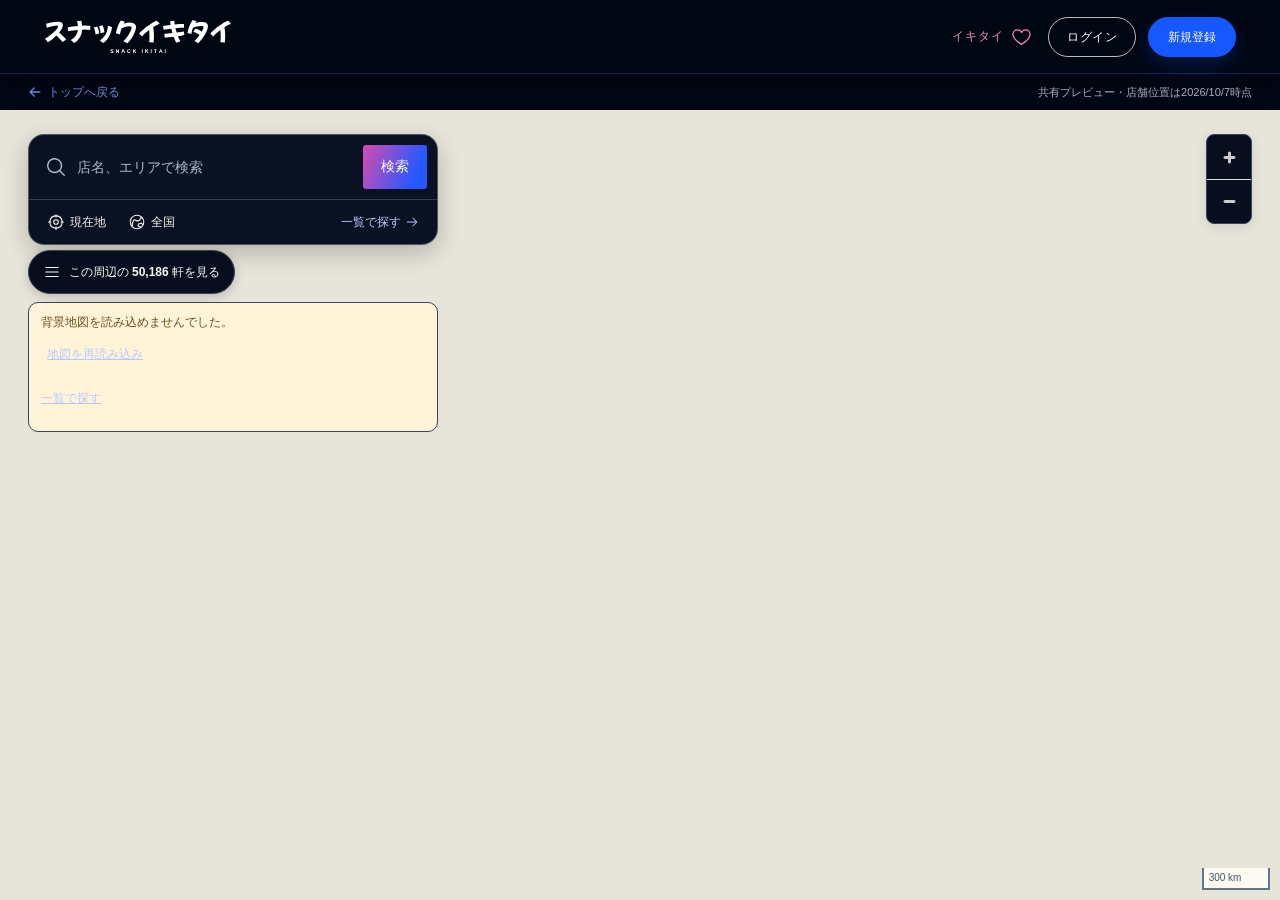
==== commit 84d4abcd: "Improve map loading, priority and mobile return navigation" ====
--- a/map.html
+++ b/map.html
@@ -1,5 +1,5 @@
 <!doctype html>
-<html lang="ja"><head><meta charset="UTF-8"><meta name="viewport" content="width=device-width,initial-scale=1"><meta name="robots" content="noindex,nofollow"><title>全国スナックマップ｜共有プレビュー</title>  <script type="module" crossorigin src="./assets/map-DeVQO_II.js"></script>
-  <link rel="stylesheet" crossorigin href="./assets/map-C_nBuwPE.css">
+<html lang="ja"><head><meta charset="UTF-8"><meta name="viewport" content="width=device-width,initial-scale=1"><meta name="robots" content="noindex,nofollow"><title>全国スナックマップ｜共有プレビュー</title>  <script type="module" crossorigin src="./assets/map-r5__mxS7.js"></script>
+  <link rel="stylesheet" crossorigin href="./assets/map-QVkDq9LV.css">
 </head>
 <body><div id="root"></div></body></html>
--- a/assets/map-QVkDq9LV.css
+++ b/assets/map-QVkDq9LV.css
@@ -0,0 +1 @@
+.maplibregl-map{font:12px/20px Helvetica Neue,Arial,Helvetica,sans-serif;overflow:hidden;position:relative;-webkit-tap-highlight-color:rgb(0,0,0,0)}.maplibregl-canvas{left:0;position:absolute;top:0}.maplibregl-map:fullscreen{height:100%;width:100%}.maplibregl-ctrl-group button.maplibregl-ctrl-compass{touch-action:none}.maplibregl-canvas-container.maplibregl-interactive,.maplibregl-ctrl-group button.maplibregl-ctrl-compass{cursor:grab;-webkit-user-select:none;-moz-user-select:none;user-select:none}.maplibregl-canvas-container.maplibregl-interactive.maplibregl-track-pointer{cursor:pointer}.maplibregl-canvas-container.maplibregl-interactive:active,.maplibregl-ctrl-group button.maplibregl-ctrl-compass:active{cursor:grabbing}.maplibregl-canvas-container.maplibregl-touch-zoom-rotate,.maplibregl-canvas-container.maplibregl-touch-zoom-rotate .maplibregl-canvas{touch-action:pan-x pan-y}.maplibregl-canvas-container.maplibregl-touch-drag-pan,.maplibregl-canvas-container.maplibregl-touch-drag-pan .maplibregl-canvas{touch-action:pinch-zoom}.maplibregl-canvas-container.maplibregl-touch-zoom-rotate.maplibregl-touch-drag-pan,.maplibregl-canvas-container.maplibregl-touch-zoom-rotate.maplibregl-touch-drag-pan .maplibregl-canvas{touch-action:none}.maplibregl-canvas-container.maplibregl-touch-drag-pan.maplibregl-cooperative-gestures,.maplibregl-canvas-container.maplibregl-touch-drag-pan.maplibregl-cooperative-gestures .maplibregl-canvas{touch-action:pan-x pan-y}.maplibregl-ctrl-bottom-left,.maplibregl-ctrl-bottom-right,.maplibregl-ctrl-top-left,.maplibregl-ctrl-top-right{pointer-events:none;position:absolute;z-index:2}.maplibregl-ctrl-top-left{left:0;top:0}.maplibregl-ctrl-top-right{right:0;top:0}.maplibregl-ctrl-bottom-left{bottom:0;left:0}.maplibregl-ctrl-bottom-right{bottom:0;right:0}.maplibregl-ctrl{clear:both;pointer-events:auto;transform:translate(0)}.maplibregl-ctrl-top-left .maplibregl-ctrl{float:left;margin:10px 0 0 10px}.maplibregl-ctrl-top-right .maplibregl-ctrl{float:right;margin:10px 10px 0 0}.maplibregl-ctrl-bottom-left .maplibregl-ctrl{float:left;margin:0 0 10px 10px}.maplibregl-ctrl-bottom-right .maplibregl-ctrl{float:right;margin:0 10px 10px 0}.maplibregl-ctrl-group{background:#fff;border-radius:4px}.maplibregl-ctrl-group:not(:empty){box-shadow:0 0 0 2px #0000001a}@media(forced-colors:active){.maplibregl-ctrl-group:not(:empty){box-shadow:0 0 0 2px ButtonText}}.maplibregl-ctrl-group button{background-color:transparent;border:0;box-sizing:border-box;cursor:pointer;display:block;height:29px;outline:none;padding:0;width:29px}.maplibregl-ctrl-group button+button{border-top:1px solid #ddd}.maplibregl-ctrl button .maplibregl-ctrl-icon{background-position:50%;background-repeat:no-repeat;display:block;height:100%;width:100%}@media(forced-colors:active){.maplibregl-ctrl-icon{background-color:transparent}.maplibregl-ctrl-group button+button{border-top:1px solid ButtonText}}.maplibregl-ctrl button::-moz-focus-inner{border:0;padding:0}.maplibregl-ctrl-attrib-button:focus,.maplibregl-ctrl-group button:focus{box-shadow:0 0 2px 2px #0096ff}.maplibregl-ctrl button:disabled{cursor:not-allowed}.maplibregl-ctrl button:disabled .maplibregl-ctrl-icon{opacity:.25}@media(hover:hover){.maplibregl-ctrl button:not(:disabled):hover{background-color:#0000000d}}.maplibregl-ctrl button:not(:disabled):active{background-color:#0000000d}.maplibregl-ctrl-group button:focus:focus-visible{box-shadow:0 0 2px 2px #0096ff}.maplibregl-ctrl-group button:focus:not(:focus-visible){box-shadow:none}.maplibregl-ctrl-group button:focus:first-child{border-radius:4px 4px 0 0}.maplibregl-ctrl-group button:focus:last-child{border-radius:0 0 4px 4px}.maplibregl-ctrl-group button:focus:only-child{border-radius:inherit}.maplibregl-ctrl button.maplibregl-ctrl-zoom-out .maplibregl-ctrl-icon{background-image:url("data:image/svg+xml;charset=utf-8,%3Csvg xmlns='http://www.w3.org/2000/svg' width='29' height='29' fill='%23333' viewBox='0 0 29 29'%3E%3Cpath d='M10 13c-.75 0-1.5.75-1.5 1.5S9.25 16 10 16h9c.75 0 1.5-.75 1.5-1.5S19.75 13 19 13z'/%3E%3C/svg%3E")}.maplibregl-ctrl button.maplibregl-ctrl-zoom-in .maplibregl-ctrl-icon{background-image:url("data:image/svg+xml;charset=utf-8,%3Csvg xmlns='http://www.w3.org/2000/svg' width='29' height='29' fill='%23333' viewBox='0 0 29 29'%3E%3Cpath d='M14.5 8.5c-.75 0-1.5.75-1.5 1.5v3h-3c-.75 0-1.5.75-1.5 1.5S9.25 16 10 16h3v3c0 .75.75 1.5 1.5 1.5S16 19.75 16 19v-3h3c.75 0 1.5-.75 1.5-1.5S19.75 13 19 13h-3v-3c0-.75-.75-1.5-1.5-1.5'/%3E%3C/svg%3E")}@media(forced-colors:active){.maplibregl-ctrl button.maplibregl-ctrl-zoom-out .maplibregl-ctrl-icon{background-image:url("data:image/svg+xml;charset=utf-8,%3Csvg xmlns='http://www.w3.org/2000/svg' width='29' height='29' fill='%23fff' viewBox='0 0 29 29'%3E%3Cpath d='M10 13c-.75 0-1.5.75-1.5 1.5S9.25 16 10 16h9c.75 0 1.5-.75 1.5-1.5S19.75 13 19 13z'/%3E%3C/svg%3E")}.maplibregl-ctrl button.maplibregl-ctrl-zoom-in .maplibregl-ctrl-icon{background-image:url("data:image/svg+xml;charset=utf-8,%3Csvg xmlns='http://www.w3.org/2000/svg' width='29' height='29' fill='%23fff' viewBox='0 0 29 29'%3E%3Cpath d='M14.5 8.5c-.75 0-1.5.75-1.5 1.5v3h-3c-.75 0-1.5.75-1.5 1.5S9.25 16 10 16h3v3c0 .75.75 1.5 1.5 1.5S16 19.75 16 19v-3h3c.75 0 1.5-.75 1.5-1.5S19.75 13 19 13h-3v-3c0-.75-.75-1.5-1.5-1.5'/%3E%3C/svg%3E")}}@media(forced-colors:active)and (prefers-color-scheme:light){.maplibregl-ctrl button.maplibregl-ctrl-zoom-out .maplibregl-ctrl-icon{background-image:url("data:image/svg+xml;charset=utf-8,%3Csvg xmlns='http://www.w3.org/2000/svg' width='29' height='29' viewBox='0 0 29 29'%3E%3Cpath d='M10 13c-.75 0-1.5.75-1.5 1.5S9.25 16 10 16h9c.75 0 1.5-.75 1.5-1.5S19.75 13 19 13z'/%3E%3C/svg%3E")}.maplibregl-ctrl button.maplibregl-ctrl-zoom-in .maplibregl-ctrl-icon{background-image:url("data:image/svg+xml;charset=utf-8,%3Csvg xmlns='http://www.w3.org/2000/svg' width='29' height='29' viewBox='0 0 29 29'%3E%3Cpath d='M14.5 8.5c-.75 0-1.5.75-1.5 1.5v3h-3c-.75 0-1.5.75-1.5 1.5S9.25 16 10 16h3v3c0 .75.75 1.5 1.5 1.5S16 19.75 16 19v-3h3c.75 0 1.5-.75 1.5-1.5S19.75 13 19 13h-3v-3c0-.75-.75-1.5-1.5-1.5'/%3E%3C/svg%3E")}}.maplibregl-ctrl button.maplibregl-ctrl-fullscreen .maplibregl-ctrl-icon{background-image:url("data:image/svg+xml;charset=utf-8,%3Csvg xmlns='http://www.w3.org/2000/svg' width='29' height='29' fill='%23333' viewBox='0 0 29 29'%3E%3Cpath d='M24 16v5.5c0 1.75-.75 2.5-2.5 2.5H16v-1l3-1.5-4-5.5 1-1 5.5 4 1.5-3zM6 16l1.5 3 5.5-4 1 1-4 5.5 3 1.5v1H7.5C5.75 24 5 23.25 5 21.5V16zm7-11v1l-3 1.5 4 5.5-1 1-5.5-4L6 13H5V7.5C5 5.75 5.75 5 7.5 5zm11 2.5c0-1.75-.75-2.5-2.5-2.5H16v1l3 1.5-4 5.5 1 1 5.5-4 1.5 3h1z'/%3E%3C/svg%3E")}.maplibregl-ctrl button.maplibregl-ctrl-shrink .maplibregl-ctrl-icon{background-image:url("data:image/svg+xml;charset=utf-8,%3Csvg xmlns='http://www.w3.org/2000/svg' width='29' height='29' viewBox='0 0 29 29'%3E%3Cpath d='M18.5 16c-1.75 0-2.5.75-2.5 2.5V24h1l1.5-3 5.5 4 1-1-4-5.5 3-1.5v-1zM13 18.5c0-1.75-.75-2.5-2.5-2.5H5v1l3 1.5L4 24l1 1 5.5-4 1.5 3h1zm3-8c0 1.75.75 2.5 2.5 2.5H24v-1l-3-1.5L25 5l-1-1-5.5 4L17 5h-1zM10.5 13c1.75 0 2.5-.75 2.5-2.5V5h-1l-1.5 3L5 4 4 5l4 5.5L5 12v1z'/%3E%3C/svg%3E")}@media(forced-colors:active){.maplibregl-ctrl button.maplibregl-ctrl-fullscreen .maplibregl-ctrl-icon{background-image:url("data:image/svg+xml;charset=utf-8,%3Csvg xmlns='http://www.w3.org/2000/svg' width='29' height='29' fill='%23fff' viewBox='0 0 29 29'%3E%3Cpath d='M24 16v5.5c0 1.75-.75 2.5-2.5 2.5H16v-1l3-1.5-4-5.5 1-1 5.5 4 1.5-3zM6 16l1.5 3 5.5-4 1 1-4 5.5 3 1.5v1H7.5C5.75 24 5 23.25 5 21.5V16zm7-11v1l-3 1.5 4 5.5-1 1-5.5-4L6 13H5V7.5C5 5.75 5.75 5 7.5 5zm11 2.5c0-1.75-.75-2.5-2.5-2.5H16v1l3 1.5-4 5.5 1 1 5.5-4 1.5 3h1z'/%3E%3C/svg%3E")}.maplibregl-ctrl button.maplibregl-ctrl-shrink .maplibregl-ctrl-icon{background-image:url("data:image/svg+xml;charset=utf-8,%3Csvg xmlns='http://www.w3.org/2000/svg' width='29' height='29' fill='%23fff' viewBox='0 0 29 29'%3E%3Cpath d='M18.5 16c-1.75 0-2.5.75-2.5 2.5V24h1l1.5-3 5.5 4 1-1-4-5.5 3-1.5v-1zM13 18.5c0-1.75-.75-2.5-2.5-2.5H5v1l3 1.5L4 24l1 1 5.5-4 1.5 3h1zm3-8c0 1.75.75 2.5 2.5 2.5H24v-1l-3-1.5L25 5l-1-1-5.5 4L17 5h-1zM10.5 13c1.75 0 2.5-.75 2.5-2.5V5h-1l-1.5 3L5 4 4 5l4 5.5L5 12v1z'/%3E%3C/svg%3E")}}@media(forced-colors:active)and (prefers-color-scheme:light){.maplibregl-ctrl button.maplibregl-ctrl-fullscreen .maplibregl-ctrl-icon{background-image:url("data:image/svg+xml;charset=utf-8,%3Csvg xmlns='http://www.w3.org/2000/svg' width='29' height='29' viewBox='0 0 29 29'%3E%3Cpath d='M24 16v5.5c0 1.75-.75 2.5-2.5 2.5H16v-1l3-1.5-4-5.5 1-1 5.5 4 1.5-3zM6 16l1.5 3 5.5-4 1 1-4 5.5 3 1.5v1H7.5C5.75 24 5 23.25 5 21.5V16zm7-11v1l-3 1.5 4 5.5-1 1-5.5-4L6 13H5V7.5C5 5.75 5.75 5 7.5 5zm11 2.5c0-1.75-.75-2.5-2.5-2.5H16v1l3 1.5-4 5.5 1 1 5.5-4 1.5 3h1z'/%3E%3C/svg%3E")}.maplibregl-ctrl button.maplibregl-ctrl-shrink .maplibregl-ctrl-icon{background-image:url("data:image/svg+xml;charset=utf-8,%3Csvg xmlns='http://www.w3.org/2000/svg' width='29' height='29' viewBox='0 0 29 29'%3E%3Cpath d='M18.5 16c-1.75 0-2.5.75-2.5 2.5V24h1l1.5-3 5.5 4 1-1-4-5.5 3-1.5v-1zM13 18.5c0-1.75-.75-2.5-2.5-2.5H5v1l3 1.5L4 24l1 1 5.5-4 1.5 3h1zm3-8c0 1.75.75 2.5 2.5 2.5H24v-1l-3-1.5L25 5l-1-1-5.5 4L17 5h-1zM10.5 13c1.75 0 2.5-.75 2.5-2.5V5h-1l-1.5 3L5 4 4 5l4 5.5L5 12v1z'/%3E%3C/svg%3E")}}.maplibregl-ctrl button.maplibregl-ctrl-compass .maplibregl-ctrl-icon{background-image:url("data:image/svg+xml;charset=utf-8,%3Csvg xmlns='http://www.w3.org/2000/svg' width='29' height='29' fill='%23333' viewBox='0 0 29 29'%3E%3Cpath d='m10.5 14 4-8 4 8z'/%3E%3Cpath fill='%23ccc' d='m10.5 16 4 8 4-8z'/%3E%3C/svg%3E")}@media(forced-colors:active){.maplibregl-ctrl button.maplibregl-ctrl-compass .maplibregl-ctrl-icon{background-image:url("data:image/svg+xml;charset=utf-8,%3Csvg xmlns='http://www.w3.org/2000/svg' width='29' height='29' fill='%23fff' viewBox='0 0 29 29'%3E%3Cpath d='m10.5 14 4-8 4 8z'/%3E%3Cpath fill='%23ccc' d='m10.5 16 4 8 4-8z'/%3E%3C/svg%3E")}}@media(forced-colors:active)and (prefers-color-scheme:light){.maplibregl-ctrl button.maplibregl-ctrl-compass .maplibregl-ctrl-icon{background-image:url("data:image/svg+xml;charset=utf-8,%3Csvg xmlns='http://www.w3.org/2000/svg' width='29' height='29' viewBox='0 0 29 29'%3E%3Cpath d='m10.5 14 4-8 4 8z'/%3E%3Cpath fill='%23ccc' d='m10.5 16 4 8 4-8z'/%3E%3C/svg%3E")}}.maplibregl-ctrl button.maplibregl-ctrl-globe .maplibregl-ctrl-icon{background-image:url("data:image/svg+xml;charset=utf-8,%3Csvg xmlns='http://www.w3.org/2000/svg' width='22' height='22' fill='none' stroke='%23333' viewBox='0 0 22 22'%3E%3Ccircle cx='11' cy='11' r='8.5'/%3E%3Cpath d='M17.5 11c0 4.819-3.02 8.5-6.5 8.5S4.5 15.819 4.5 11 7.52 2.5 11 2.5s6.5 3.681 6.5 8.5Z'/%3E%3Cpath d='M13.5 11c0 2.447-.331 4.64-.853 6.206-.262.785-.562 1.384-.872 1.777-.314.399-.58.517-.775.517s-.461-.118-.775-.517c-.31-.393-.61-.992-.872-1.777C8.831 15.64 8.5 13.446 8.5 11s.331-4.64.853-6.206c.262-.785.562-1.384.872-1.777.314-.399.58-.517.775-.517s.461.118.775.517c.31.393.61.992.872 1.777.522 1.565.853 3.76.853 6.206Z'/%3E%3Cpath d='M11 7.5c-1.909 0-3.622-.166-4.845-.428-.616-.132-1.08-.283-1.379-.434a1.3 1.3 0 0 1-.224-.138q.07-.058.224-.138c.299-.151.763-.302 1.379-.434C7.378 5.666 9.091 5.5 11 5.5s3.622.166 4.845.428c.616.132 1.08.283 1.379.434.105.053.177.1.224.138q-.07.058-.224.138c-.299.151-.763.302-1.379.434-1.223.262-2.936.428-4.845.428ZM4.486 6.436ZM11 16.5c-1.909 0-3.622-.166-4.845-.428-.616-.132-1.08-.283-1.379-.434a1.3 1.3 0 0 1-.224-.138 1.3 1.3 0 0 1 .224-.138c.299-.151.763-.302 1.379-.434C7.378 14.666 9.091 14.5 11 14.5s3.622.166 4.845.428c.616.132 1.08.283 1.379.434.105.053.177.1.224.138a1.3 1.3 0 0 1-.224.138c-.299.151-.763.302-1.379.434-1.223.262-2.936.428-4.845.428Zm-6.514-1.064ZM11 12.5c-2.46 0-4.672-.222-6.255-.574-.796-.177-1.406-.38-1.805-.59a1.5 1.5 0 0 1-.39-.272.3.3 0 0 1-.047-.064.3.3 0 0 1 .048-.064c.066-.073.189-.167.389-.272.399-.21 1.009-.413 1.805-.59C6.328 9.722 8.54 9.5 11 9.5s4.672.222 6.256.574c.795.177 1.405.38 1.804.59.2.105.323.2.39.272a.3.3 0 0 1 .047.064.3.3 0 0 1-.048.064 1.4 1.4 0 0 1-.389.272c-.399.21-1.009.413-1.804.59-1.584.352-3.796.574-6.256.574Zm-8.501-1.51v.002zm0 .018v.002zm17.002.002v-.002zm0-.018v-.002z'/%3E%3C/svg%3E")}.maplibregl-ctrl button.maplibregl-ctrl-globe-enabled .maplibregl-ctrl-icon{background-image:url("data:image/svg+xml;charset=utf-8,%3Csvg xmlns='http://www.w3.org/2000/svg' width='22' height='22' fill='none' stroke='%2333b5e5' viewBox='0 0 22 22'%3E%3Ccircle cx='11' cy='11' r='8.5'/%3E%3Cpath d='M17.5 11c0 4.819-3.02 8.5-6.5 8.5S4.5 15.819 4.5 11 7.52 2.5 11 2.5s6.5 3.681 6.5 8.5Z'/%3E%3Cpath d='M13.5 11c0 2.447-.331 4.64-.853 6.206-.262.785-.562 1.384-.872 1.777-.314.399-.58.517-.775.517s-.461-.118-.775-.517c-.31-.393-.61-.992-.872-1.777C8.831 15.64 8.5 13.446 8.5 11s.331-4.64.853-6.206c.262-.785.562-1.384.872-1.777.314-.399.58-.517.775-.517s.461.118.775.517c.31.393.61.992.872 1.777.522 1.565.853 3.76.853 6.206Z'/%3E%3Cpath d='M11 7.5c-1.909 0-3.622-.166-4.845-.428-.616-.132-1.08-.283-1.379-.434a1.3 1.3 0 0 1-.224-.138q.07-.058.224-.138c.299-.151.763-.302 1.379-.434C7.378 5.666 9.091 5.5 11 5.5s3.622.166 4.845.428c.616.132 1.08.283 1.379.434.105.053.177.1.224.138q-.07.058-.224.138c-.299.151-.763.302-1.379.434-1.223.262-2.936.428-4.845.428ZM4.486 6.436ZM11 16.5c-1.909 0-3.622-.166-4.845-.428-.616-.132-1.08-.283-1.379-.434a1.3 1.3 0 0 1-.224-.138 1.3 1.3 0 0 1 .224-.138c.299-.151.763-.302 1.379-.434C7.378 14.666 9.091 14.5 11 14.5s3.622.166 4.845.428c.616.132 1.08.283 1.379.434.105.053.177.1.224.138a1.3 1.3 0 0 1-.224.138c-.299.151-.763.302-1.379.434-1.223.262-2.936.428-4.845.428Zm-6.514-1.064ZM11 12.5c-2.46 0-4.672-.222-6.255-.574-.796-.177-1.406-.38-1.805-.59a1.5 1.5 0 0 1-.39-.272.3.3 0 0 1-.047-.064.3.3 0 0 1 .048-.064c.066-.073.189-.167.389-.272.399-.21 1.009-.413 1.805-.59C6.328 9.722 8.54 9.5 11 9.5s4.672.222 6.256.574c.795.177 1.405.38 1.804.59.2.105.323.2.39.272a.3.3 0 0 1 .047.064.3.3 0 0 1-.048.064 1.4 1.4 0 0 1-.389.272c-.399.21-1.009.413-1.804.59-1.584.352-3.796.574-6.256.574Zm-8.501-1.51v.002zm0 .018v.002zm17.002.002v-.002zm0-.018v-.002z'/%3E%3C/svg%3E")}.maplibregl-ctrl button.maplibregl-ctrl-terrain .maplibregl-ctrl-icon{background-image:url("data:image/svg+xml;charset=utf-8,%3Csvg xmlns='http://www.w3.org/2000/svg' width='22' height='22' fill='%23333' viewBox='0 0 22 22'%3E%3Cpath d='m1.754 13.406 4.453-4.851 3.09 3.09 3.281 3.277.969-.969-3.309-3.312 3.844-4.121 6.148 6.886h1.082v-.855l-7.207-8.07-4.84 5.187L6.169 6.57l-5.48 5.965v.871ZM.688 16.844h20.625v1.375H.688Zm0 0'/%3E%3C/svg%3E")}.maplibregl-ctrl button.maplibregl-ctrl-terrain-enabled .maplibregl-ctrl-icon{background-image:url("data:image/svg+xml;charset=utf-8,%3Csvg xmlns='http://www.w3.org/2000/svg' width='22' height='22' fill='%2333b5e5' viewBox='0 0 22 22'%3E%3Cpath d='m1.754 13.406 4.453-4.851 3.09 3.09 3.281 3.277.969-.969-3.309-3.312 3.844-4.121 6.148 6.886h1.082v-.855l-7.207-8.07-4.84 5.187L6.169 6.57l-5.48 5.965v.871ZM.688 16.844h20.625v1.375H.688Zm0 0'/%3E%3C/svg%3E")}.maplibregl-ctrl button.maplibregl-ctrl-geolocate .maplibregl-ctrl-icon{background-image:url("data:image/svg+xml;charset=utf-8,%3Csvg xmlns='http://www.w3.org/2000/svg' width='29' height='29' fill='%23333' viewBox='0 0 20 20'%3E%3Cpath d='M10 4C9 4 9 5 9 5v.1A5 5 0 0 0 5.1 9H5s-1 0-1 1 1 1 1 1h.1A5 5 0 0 0 9 14.9v.1s0 1 1 1 1-1 1-1v-.1a5 5 0 0 0 3.9-3.9h.1s1 0 1-1-1-1-1-1h-.1A5 5 0 0 0 11 5.1V5s0-1-1-1m0 2.5a3.5 3.5 0 1 1 0 7 3.5 3.5 0 1 1 0-7'/%3E%3Ccircle cx='10' cy='10' r='2'/%3E%3C/svg%3E")}.maplibregl-ctrl button.maplibregl-ctrl-geolocate:disabled .maplibregl-ctrl-icon{background-image:url("data:image/svg+xml;charset=utf-8,%3Csvg xmlns='http://www.w3.org/2000/svg' width='29' height='29' fill='%23aaa' viewBox='0 0 20 20'%3E%3Cpath d='M10 4C9 4 9 5 9 5v.1A5 5 0 0 0 5.1 9H5s-1 0-1 1 1 1 1 1h.1A5 5 0 0 0 9 14.9v.1s0 1 1 1 1-1 1-1v-.1a5 5 0 0 0 3.9-3.9h.1s1 0 1-1-1-1-1-1h-.1A5 5 0 0 0 11 5.1V5s0-1-1-1m0 2.5a3.5 3.5 0 1 1 0 7 3.5 3.5 0 1 1 0-7'/%3E%3Ccircle cx='10' cy='10' r='2'/%3E%3Cpath fill='red' d='m14 5 1 1-9 9-1-1z'/%3E%3C/svg%3E")}.maplibregl-ctrl button.maplibregl-ctrl-geolocate.maplibregl-ctrl-geolocate-active .maplibregl-ctrl-icon{background-image:url("data:image/svg+xml;charset=utf-8,%3Csvg xmlns='http://www.w3.org/2000/svg' width='29' height='29' fill='%2333b5e5' viewBox='0 0 20 20'%3E%3Cpath d='M10 4C9 4 9 5 9 5v.1A5 5 0 0 0 5.1 9H5s-1 0-1 1 1 1 1 1h.1A5 5 0 0 0 9 14.9v.1s0 1 1 1 1-1 1-1v-.1a5 5 0 0 0 3.9-3.9h.1s1 0 1-1-1-1-1-1h-.1A5 5 0 0 0 11 5.1V5s0-1-1-1m0 2.5a3.5 3.5 0 1 1 0 7 3.5 3.5 0 1 1 0-7'/%3E%3Ccircle cx='10' cy='10' r='2'/%3E%3C/svg%3E")}.maplibregl-ctrl button.maplibregl-ctrl-geolocate.maplibregl-ctrl-geolocate-active-error .maplibregl-ctrl-icon{background-image:url("data:image/svg+xml;charset=utf-8,%3Csvg xmlns='http://www.w3.org/2000/svg' width='29' height='29' fill='%23e58978' viewBox='0 0 20 20'%3E%3Cpath d='M10 4C9 4 9 5 9 5v.1A5 5 0 0 0 5.1 9H5s-1 0-1 1 1 1 1 1h.1A5 5 0 0 0 9 14.9v.1s0 1 1 1 1-1 1-1v-.1a5 5 0 0 0 3.9-3.9h.1s1 0 1-1-1-1-1-1h-.1A5 5 0 0 0 11 5.1V5s0-1-1-1m0 2.5a3.5 3.5 0 1 1 0 7 3.5 3.5 0 1 1 0-7'/%3E%3Ccircle cx='10' cy='10' r='2'/%3E%3C/svg%3E")}.maplibregl-ctrl button.maplibregl-ctrl-geolocate.maplibregl-ctrl-geolocate-background .maplibregl-ctrl-icon{background-image:url("data:image/svg+xml;charset=utf-8,%3Csvg xmlns='http://www.w3.org/2000/svg' width='29' height='29' fill='%2333b5e5' viewBox='0 0 20 20'%3E%3Cpath d='M10 4C9 4 9 5 9 5v.1A5 5 0 0 0 5.1 9H5s-1 0-1 1 1 1 1 1h.1A5 5 0 0 0 9 14.9v.1s0 1 1 1 1-1 1-1v-.1a5 5 0 0 0 3.9-3.9h.1s1 0 1-1-1-1-1-1h-.1A5 5 0 0 0 11 5.1V5s0-1-1-1m0 2.5a3.5 3.5 0 1 1 0 7 3.5 3.5 0 1 1 0-7'/%3E%3C/svg%3E")}.maplibregl-ctrl button.maplibregl-ctrl-geolocate.maplibregl-ctrl-geolocate-background-error .maplibregl-ctrl-icon{background-image:url("data:image/svg+xml;charset=utf-8,%3Csvg xmlns='http://www.w3.org/2000/svg' width='29' height='29' fill='%23e54e33' viewBox='0 0 20 20'%3E%3Cpath d='M10 4C9 4 9 5 9 5v.1A5 5 0 0 0 5.1 9H5s-1 0-1 1 1 1 1 1h.1A5 5 0 0 0 9 14.9v.1s0 1 1 1 1-1 1-1v-.1a5 5 0 0 0 3.9-3.9h.1s1 0 1-1-1-1-1-1h-.1A5 5 0 0 0 11 5.1V5s0-1-1-1m0 2.5a3.5 3.5 0 1 1 0 7 3.5 3.5 0 1 1 0-7'/%3E%3C/svg%3E")}.maplibregl-ctrl button.maplibregl-ctrl-geolocate.maplibregl-ctrl-geolocate-waiting .maplibregl-ctrl-icon{animation:maplibregl-spin 2s linear infinite}@media(forced-colors:active){.maplibregl-ctrl button.maplibregl-ctrl-geolocate .maplibregl-ctrl-icon{background-image:url("data:image/svg+xml;charset=utf-8,%3Csvg xmlns='http://www.w3.org/2000/svg' width='29' height='29' fill='%23fff' viewBox='0 0 20 20'%3E%3Cpath d='M10 4C9 4 9 5 9 5v.1A5 5 0 0 0 5.1 9H5s-1 0-1 1 1 1 1 1h.1A5 5 0 0 0 9 14.9v.1s0 1 1 1 1-1 1-1v-.1a5 5 0 0 0 3.9-3.9h.1s1 0 1-1-1-1-1-1h-.1A5 5 0 0 0 11 5.1V5s0-1-1-1m0 2.5a3.5 3.5 0 1 1 0 7 3.5 3.5 0 1 1 0-7'/%3E%3Ccircle cx='10' cy='10' r='2'/%3E%3C/svg%3E")}.maplibregl-ctrl button.maplibregl-ctrl-geolocate:disabled .maplibregl-ctrl-icon{background-image:url("data:image/svg+xml;charset=utf-8,%3Csvg xmlns='http://www.w3.org/2000/svg' width='29' height='29' fill='%23999' viewBox='0 0 20 20'%3E%3Cpath d='M10 4C9 4 9 5 9 5v.1A5 5 0 0 0 5.1 9H5s-1 0-1 1 1 1 1 1h.1A5 5 0 0 0 9 14.9v.1s0 1 1 1 1-1 1-1v-.1a5 5 0 0 0 3.9-3.9h.1s1 0 1-1-1-1-1-1h-.1A5 5 0 0 0 11 5.1V5s0-1-1-1m0 2.5a3.5 3.5 0 1 1 0 7 3.5 3.5 0 1 1 0-7'/%3E%3Ccircle cx='10' cy='10' r='2'/%3E%3Cpath fill='red' d='m14 5 1 1-9 9-1-1z'/%3E%3C/svg%3E")}.maplibregl-ctrl button.maplibregl-ctrl-geolocate.maplibregl-ctrl-geolocate-active .maplibregl-ctrl-icon{background-image:url("data:image/svg+xml;charset=utf-8,%3Csvg xmlns='http://www.w3.org/2000/svg' width='29' height='29' fill='%2333b5e5' viewBox='0 0 20 20'%3E%3Cpath d='M10 4C9 4 9 5 9 5v.1A5 5 0 0 0 5.1 9H5s-1 0-1 1 1 1 1 1h.1A5 5 0 0 0 9 14.9v.1s0 1 1 1 1-1 1-1v-.1a5 5 0 0 0 3.9-3.9h.1s1 0 1-1-1-1-1-1h-.1A5 5 0 0 0 11 5.1V5s0-1-1-1m0 2.5a3.5 3.5 0 1 1 0 7 3.5 3.5 0 1 1 0-7'/%3E%3Ccircle cx='10' cy='10' r='2'/%3E%3C/svg%3E")}.maplibregl-ctrl button.maplibregl-ctrl-geolocate.maplibregl-ctrl-geolocate-active-error .maplibregl-ctrl-icon{background-image:url("data:image/svg+xml;charset=utf-8,%3Csvg xmlns='http://www.w3.org/2000/svg' width='29' height='29' fill='%23e58978' viewBox='0 0 20 20'%3E%3Cpath d='M10 4C9 4 9 5 9 5v.1A5 5 0 0 0 5.1 9H5s-1 0-1 1 1 1 1 1h.1A5 5 0 0 0 9 14.9v.1s0 1 1 1 1-1 1-1v-.1a5 5 0 0 0 3.9-3.9h.1s1 0 1-1-1-1-1-1h-.1A5 5 0 0 0 11 5.1V5s0-1-1-1m0 2.5a3.5 3.5 0 1 1 0 7 3.5 3.5 0 1 1 0-7'/%3E%3Ccircle cx='10' cy='10' r='2'/%3E%3C/svg%3E")}.maplibregl-ctrl button.maplibregl-ctrl-geolocate.maplibregl-ctrl-geolocate-background .maplibregl-ctrl-icon{background-image:url("data:image/svg+xml;charset=utf-8,%3Csvg xmlns='http://www.w3.org/2000/svg' width='29' height='29' fill='%2333b5e5' viewBox='0 0 20 20'%3E%3Cpath d='M10 4C9 4 9 5 9 5v.1A5 5 0 0 0 5.1 9H5s-1 0-1 1 1 1 1 1h.1A5 5 0 0 0 9 14.9v.1s0 1 1 1 1-1 1-1v-.1a5 5 0 0 0 3.9-3.9h.1s1 0 1-1-1-1-1-1h-.1A5 5 0 0 0 11 5.1V5s0-1-1-1m0 2.5a3.5 3.5 0 1 1 0 7 3.5 3.5 0 1 1 0-7'/%3E%3C/svg%3E")}.maplibregl-ctrl button.maplibregl-ctrl-geolocate.maplibregl-ctrl-geolocate-background-error .maplibregl-ctrl-icon{background-image:url("data:image/svg+xml;charset=utf-8,%3Csvg xmlns='http://www.w3.org/2000/svg' width='29' height='29' fill='%23e54e33' viewBox='0 0 20 20'%3E%3Cpath d='M10 4C9 4 9 5 9 5v.1A5 5 0 0 0 5.1 9H5s-1 0-1 1 1 1 1 1h.1A5 5 0 0 0 9 14.9v.1s0 1 1 1 1-1 1-1v-.1a5 5 0 0 0 3.9-3.9h.1s1 0 1-1-1-1-1-1h-.1A5 5 0 0 0 11 5.1V5s0-1-1-1m0 2.5a3.5 3.5 0 1 1 0 7 3.5 3.5 0 1 1 0-7'/%3E%3C/svg%3E")}}@media(forced-colors:active)and (prefers-color-scheme:light){.maplibregl-ctrl button.maplibregl-ctrl-geolocate .maplibregl-ctrl-icon{background-image:url("data:image/svg+xml;charset=utf-8,%3Csvg xmlns='http://www.w3.org/2000/svg' width='29' height='29' viewBox='0 0 20 20'%3E%3Cpath d='M10 4C9 4 9 5 9 5v.1A5 5 0 0 0 5.1 9H5s-1 0-1 1 1 1 1 1h.1A5 5 0 0 0 9 14.9v.1s0 1 1 1 1-1 1-1v-.1a5 5 0 0 0 3.9-3.9h.1s1 0 1-1-1-1-1-1h-.1A5 5 0 0 0 11 5.1V5s0-1-1-1m0 2.5a3.5 3.5 0 1 1 0 7 3.5 3.5 0 1 1 0-7'/%3E%3Ccircle cx='10' cy='10' r='2'/%3E%3C/svg%3E")}.maplibregl-ctrl button.maplibregl-ctrl-geolocate:disabled .maplibregl-ctrl-icon{background-image:url("data:image/svg+xml;charset=utf-8,%3Csvg xmlns='http://www.w3.org/2000/svg' width='29' height='29' fill='%23666' viewBox='0 0 20 20'%3E%3Cpath d='M10 4C9 4 9 5 9 5v.1A5 5 0 0 0 5.1 9H5s-1 0-1 1 1 1 1 1h.1A5 5 0 0 0 9 14.9v.1s0 1 1 1 1-1 1-1v-.1a5 5 0 0 0 3.9-3.9h.1s1 0 1-1-1-1-1-1h-.1A5 5 0 0 0 11 5.1V5s0-1-1-1m0 2.5a3.5 3.5 0 1 1 0 7 3.5 3.5 0 1 1 0-7'/%3E%3Ccircle cx='10' cy='10' r='2'/%3E%3Cpath fill='red' d='m14 5 1 1-9 9-1-1z'/%3E%3C/svg%3E")}}@keyframes maplibregl-spin{0%{transform:rotate(0)}to{transform:rotate(1turn)}}a.maplibregl-ctrl-logo{background-image:url("data:image/svg+xml;charset=utf-8,%3Csvg xmlns='http://www.w3.org/2000/svg' width='88' height='23' fill='none'%3E%3Cpath fill='%23000' fill-opacity='.4' fill-rule='evenodd' d='M17.408 16.796h-1.827l2.501-12.095h.198l3.324 6.533.988 2.19.988-2.19 3.258-6.533h.181l2.6 12.095h-1.81l-1.218-5.644-.362-1.71-.658 1.71-2.929 5.644h-.098l-2.914-5.644-.757-1.71-.345 1.71zm1.958-3.42-.726 3.663a1.255 1.255 0 0 1-1.232 1.011h-1.827a1.255 1.255 0 0 1-1.229-1.509l2.501-12.095a1.255 1.255 0 0 1 1.23-1.001h.197a1.25 1.25 0 0 1 1.12.685l3.19 6.273 3.125-6.263a1.25 1.25 0 0 1 1.123-.695h.181a1.255 1.255 0 0 1 1.227.991l1.443 6.71a5 5 0 0 1 .314-.787l.009-.016a4.6 4.6 0 0 1 1.777-1.887c.782-.46 1.668-.667 2.611-.667a4.6 4.6 0 0 1 1.7.32l.306.134c.21-.16.474-.256.759-.256h1.694a1.255 1.255 0 0 1 1.212.925 1.255 1.255 0 0 1 1.212-.925h1.711c.284 0 .545.094.755.252.613-.3 1.312-.45 2.075-.45 1.356 0 2.557.445 3.482 1.4q.47.48.763 1.064V4.701a1.255 1.255 0 0 1 1.255-1.255h1.86A1.255 1.255 0 0 1 54.44 4.7v9.194h2.217c.19 0 .37.043.532.118v-4.77c0-.356.147-.678.385-.906a2.42 2.42 0 0 1-.682-1.71c0-.665.267-1.253.735-1.7a2.45 2.45 0 0 1 1.722-.674 2.43 2.43 0 0 1 1.705.675q.318.302.504.683V4.7a1.255 1.255 0 0 1 1.255-1.255h1.744A1.255 1.255 0 0 1 65.812 4.7v3.335a4.8 4.8 0 0 1 1.526-.246c.938 0 1.817.214 2.59.69a4.47 4.47 0 0 1 1.67 1.743v-.98a1.255 1.255 0 0 1 1.256-1.256h1.777c.233 0 .451.064.639.174a3.4 3.4 0 0 1 1.567-.372c.346 0 .861.02 1.285.232a1.25 1.25 0 0 1 .689 1.004 4.7 4.7 0 0 1 .853-.588c.795-.44 1.675-.647 2.61-.647 1.385 0 2.65.39 3.525 1.396.836.938 1.168 2.173 1.168 3.528q-.001.515-.056 1.051a1.255 1.255 0 0 1-.947 1.09l.408.952a1.255 1.255 0 0 1-.477 1.552c-.418.268-.92.463-1.458.612-.613.171-1.304.244-2.049.244-1.06 0-2.043-.207-2.886-.698l-.015-.008c-.798-.48-1.419-1.135-1.818-1.963l-.004-.008a5.8 5.8 0 0 1-.548-2.512q0-.429.053-.843a1.3 1.3 0 0 1-.333-.086l-.166-.004c-.223 0-.426.062-.643.228-.03.024-.142.139-.142.59v3.883a1.255 1.255 0 0 1-1.256 1.256h-1.777a1.255 1.255 0 0 1-1.256-1.256V15.69l-.032.057a4.8 4.8 0 0 1-1.86 1.833 5.04 5.04 0 0 1-2.484.634 4.5 4.5 0 0 1-1.935-.424 1.25 1.25 0 0 1-.764.258h-1.71a1.255 1.255 0 0 1-1.256-1.255V7.687a2.4 2.4 0 0 1-.428.625c.253.23.412.561.412.93v7.553a1.255 1.255 0 0 1-1.256 1.255h-1.843a1.25 1.25 0 0 1-.894-.373c-.228.23-.544.373-.894.373H51.32a1.255 1.255 0 0 1-1.256-1.255v-1.251l-.061.117a4.7 4.7 0 0 1-1.782 1.884 4.77 4.77 0 0 1-2.485.67 5.6 5.6 0 0 1-1.485-.188l.009 2.764a1.255 1.255 0 0 1-1.255 1.259h-1.729a1.255 1.255 0 0 1-1.255-1.255v-3.537a1.255 1.255 0 0 1-1.167.793h-1.679a1.25 1.25 0 0 1-.77-.263 4.5 4.5 0 0 1-1.945.429c-.885 0-1.724-.21-2.495-.632l-.017-.01a5 5 0 0 1-1.081-.836 1.255 1.255 0 0 1-1.254 1.312h-1.81a1.255 1.255 0 0 1-1.228-.99l-.782-3.625-2.044 3.939a1.25 1.25 0 0 1-1.115.676h-.098a1.25 1.25 0 0 1-1.116-.68l-2.061-3.994zM35.92 16.63l.207-.114.223-.15q.493-.356.735-.785l.061-.118.033 1.332h1.678V9.242h-1.694l-.033 1.267q-.133-.329-.526-.658l-.032-.028a3.2 3.2 0 0 0-.668-.428l-.27-.12a3.3 3.3 0 0 0-1.235-.23q-1.136-.001-1.974.493a3.36 3.36 0 0 0-1.3 1.382q-.445.89-.444 2.074 0 1.2.51 2.107a3.8 3.8 0 0 0 1.382 1.381 3.9 3.9 0 0 0 1.893.477q.795 0 1.455-.33zm-2.789-5.38q-.576.675-.575 1.762 0 1.102.559 1.794.576.675 1.645.675a2.25 2.25 0 0 0 .934-.19 2.2 2.2 0 0 0 .468-.29l.178-.161a2.2 2.2 0 0 0 .397-.561q.244-.5.244-1.15v-.115q0-.708-.296-1.267l-.043-.077a2.2 2.2 0 0 0-.633-.709l-.13-.086-.047-.028a2.1 2.1 0 0 0-1.073-.285q-1.052 0-1.629.692zm2.316 2.706c.163-.17.28-.407.28-.83v-.114c0-.292-.06-.508-.15-.68a.96.96 0 0 0-.353-.389.85.85 0 0 0-.464-.127c-.4 0-.56.114-.664.239l-.01.012c-.148.174-.275.45-.275.945 0 .506.122.801.27.99.097.11.266.224.68.224.303 0 .504-.09.687-.269zm7.545 1.705a2.6 2.6 0 0 0 .331.423q.319.33.755.548l.173.074q.65.255 1.49.255 1.02 0 1.844-.493a3.45 3.45 0 0 0 1.316-1.4q.493-.904.493-2.089 0-1.909-.988-2.913-.988-1.02-2.584-1.02-.898 0-1.575.347a3 3 0 0 0-.415.262l-.199.166a3.4 3.4 0 0 0-.64.82V9.242h-1.712v11.553h1.729l-.017-5.134zm.53-1.138q.206.29.48.5l.155.11.053.034q.51.296 1.119.297 1.07 0 1.645-.675.577-.69.576-1.762 0-1.119-.576-1.777-.558-.675-1.645-.675-.435 0-.835.16a2 2 0 0 0-.284.136 2 2 0 0 0-.363.254 2.2 2.2 0 0 0-.46.569l-.082.162a2.6 2.6 0 0 0-.213 1.072v.115q0 .707.296 1.267l.135.211zm.964-.818a1.1 1.1 0 0 0 .367.385.94.94 0 0 0 .476.118c.423 0 .59-.117.687-.23.159-.194.28-.478.28-.95 0-.53-.133-.8-.266-.952l-.021-.025c-.078-.094-.231-.221-.68-.221a1 1 0 0 0-.503.135l-.012.007a.86.86 0 0 0-.335.343c-.073.133-.132.324-.132.614v.115a1.4 1.4 0 0 0 .14.66zm15.7-6.222q.347-.346.346-.856a1.05 1.05 0 0 0-.345-.79 1.18 1.18 0 0 0-.84-.329q-.51 0-.855.33a1.05 1.05 0 0 0-.346.79q0 .51.346.855.345.346.856.346.51 0 .839-.346zm4.337 9.314.033-1.332q.191.403.59.747l.098.081a4 4 0 0 0 .316.224l.223.122a3.2 3.2 0 0 0 1.44.322 3.8 3.8 0 0 0 1.875-.477 3.5 3.5 0 0 0 1.382-1.366q.527-.89.526-2.09 0-1.184-.444-2.073a3.24 3.24 0 0 0-1.283-1.399q-.823-.51-1.942-.51a3.5 3.5 0 0 0-1.527.344l-.086.043-.165.09a3 3 0 0 0-.33.214q-.432.315-.656.707a2 2 0 0 0-.099.198l.082-1.283V4.701h-1.744v12.095zm.473-2.509a2.5 2.5 0 0 0 .566.7q.117.098.245.18l.144.08a2.1 2.1 0 0 0 .975.232q1.07 0 1.645-.675.576-.69.576-1.778 0-1.102-.576-1.777-.56-.691-1.645-.692a2.2 2.2 0 0 0-1.015.235q-.22.113-.415.282l-.15.142a2.1 2.1 0 0 0-.42.594q-.223.479-.223 1.1v.115q0 .705.293 1.26zm2.616-.293c.157-.191.28-.479.28-.967 0-.51-.13-.79-.276-.961l-.021-.026c-.082-.1-.232-.225-.67-.225a.87.87 0 0 0-.681.279l-.012.011c-.154.155-.274.38-.274.807v.115c0 .285.057.499.144.669a1.1 1.1 0 0 0 .367.405c.137.082.28.123.455.123.423 0 .59-.118.686-.23zm8.266-3.013q.345-.13.724-.14l.069-.002q.493 0 .642.099l.247-1.794q-.196-.099-.717-.099a2.3 2.3 0 0 0-.545.063 2 2 0 0 0-.411.148 2.2 2.2 0 0 0-.4.249 2.5 2.5 0 0 0-.485.499 2.7 2.7 0 0 0-.32.581l-.05.137v-1.48h-1.778v7.553h1.777v-3.884q0-.546.159-.943a1.5 1.5 0 0 1 .466-.636 2.5 2.5 0 0 1 .399-.253 2 2 0 0 1 .224-.099zm9.784 2.656.05-.922q0-1.743-.856-2.698-.838-.97-2.584-.97-1.119-.001-2.007.493a3.46 3.46 0 0 0-1.4 1.382q-.493.906-.493 2.106 0 1.07.428 1.975.428.89 1.332 1.432.906.526 2.255.526.973 0 1.668-.185l.044-.012.135-.04q.613-.184.984-.421l-.542-1.267q-.3.162-.642.274l-.297.087q-.51.131-1.3.131-.954 0-1.497-.444a1.6 1.6 0 0 1-.192-.193q-.366-.44-.512-1.234l-.004-.021zm-5.427-1.256-.003.022h3.752v-.138q-.011-.727-.288-1.118a1 1 0 0 0-.156-.176q-.46-.428-1.316-.428-.986 0-1.494.604-.379.45-.494 1.234zm-27.053 2.77V4.7h-1.86v12.095h5.333V15.15zm7.103-5.908v7.553h-1.843V9.242h1.843z'/%3E%3Cpath fill='%23fff' d='m19.63 11.151-.757-1.71-.345 1.71-1.12 5.644h-1.827L18.083 4.7h.197l3.325 6.533.988 2.19.988-2.19L26.839 4.7h.181l2.6 12.095h-1.81l-1.218-5.644-.362-1.71-.658 1.71-2.93 5.644h-.098l-2.913-5.644zm14.836 5.81q-1.02 0-1.893-.478a3.8 3.8 0 0 1-1.381-1.382q-.51-.906-.51-2.106 0-1.185.444-2.074a3.36 3.36 0 0 1 1.3-1.382q.839-.494 1.974-.494a3.3 3.3 0 0 1 1.234.231 3.3 3.3 0 0 1 .97.575q.396.33.527.659l.033-1.267h1.694v7.553H37.18l-.033-1.332q-.279.593-1.02 1.053a3.17 3.17 0 0 1-1.662.444zm.296-1.482q.938 0 1.58-.642.642-.66.642-1.711v-.115q0-.708-.296-1.267a2.2 2.2 0 0 0-.807-.872 2.1 2.1 0 0 0-1.119-.313q-1.053 0-1.629.692-.575.675-.575 1.76 0 1.103.559 1.795.577.675 1.645.675zm6.521-6.237h1.711v1.4q.906-1.597 2.83-1.597 1.596 0 2.584 1.02.988 1.005.988 2.914 0 1.185-.493 2.09a3.46 3.46 0 0 1-1.316 1.399 3.5 3.5 0 0 1-1.844.493q-.954 0-1.662-.329a2.67 2.67 0 0 1-1.086-.97l.017 5.134h-1.728zm4.048 6.22q1.07 0 1.645-.674.577-.69.576-1.762 0-1.119-.576-1.777-.558-.675-1.645-.675-.592 0-1.12.296-.51.28-.822.823-.296.527-.296 1.234v.115q0 .708.296 1.267.313.543.823.855.51.296 1.119.297z'/%3E%3Cpath fill='%23e1e3e9' d='M51.325 4.7h1.86v10.45h3.473v1.646h-5.333zm7.12 4.542h1.843v7.553h-1.843zm.905-1.415a1.16 1.16 0 0 1-.856-.346 1.17 1.17 0 0 1-.346-.856 1.05 1.05 0 0 1 .346-.79q.346-.329.856-.329.494 0 .839.33a1.05 1.05 0 0 1 .345.79 1.16 1.16 0 0 1-.345.855q-.33.346-.84.346zm7.875 9.133a3.17 3.17 0 0 1-1.662-.444q-.723-.46-1.004-1.053l-.033 1.332h-1.71V4.701h1.743v4.657l-.082 1.283q.279-.658 1.086-1.119a3.5 3.5 0 0 1 1.778-.477q1.119 0 1.942.51a3.24 3.24 0 0 1 1.283 1.4q.445.888.444 2.072 0 1.201-.526 2.09a3.5 3.5 0 0 1-1.382 1.366 3.8 3.8 0 0 1-1.876.477zm-.296-1.481q1.069 0 1.645-.675.577-.69.577-1.778 0-1.102-.577-1.776-.56-.691-1.645-.692a2.12 2.12 0 0 0-1.58.659q-.642.641-.642 1.694v.115q0 .71.296 1.267a2.4 2.4 0 0 0 .807.872 2.1 2.1 0 0 0 1.119.313zm5.927-6.237h1.777v1.481q.263-.757.856-1.217a2.14 2.14 0 0 1 1.349-.46q.527 0 .724.098l-.247 1.794q-.149-.099-.642-.099-.774 0-1.416.494-.626.493-.626 1.58v3.883h-1.777V9.242zm9.534 7.718q-1.35 0-2.255-.526-.904-.543-1.332-1.432a4.6 4.6 0 0 1-.428-1.975q0-1.2.493-2.106a3.46 3.46 0 0 1 1.4-1.382q.889-.495 2.007-.494 1.744 0 2.584.97.855.956.856 2.7 0 .444-.05.92h-5.43q.18 1.005.708 1.45.542.443 1.497.443.79 0 1.3-.131a4 4 0 0 0 .938-.362l.542 1.267q-.411.263-1.119.46-.708.198-1.711.197zm1.596-4.558q.016-1.02-.444-1.432-.46-.428-1.316-.428-1.728 0-1.991 1.86z'/%3E%3Cpath d='M5.074 15.948a.484.657 0 0 0-.486.659v1.84a.484.657 0 0 0 .486.659h4.101a.484.657 0 0 0 .486-.659v-1.84a.484.657 0 0 0-.486-.659zm3.56 1.16H5.617v.838h3.017z' style='fill:%23fff;fill-rule:evenodd;stroke-width:1.03600001'/%3E%3Cg style='stroke-width:1.12603545'%3E%3Cpath d='M-9.408-1.416c-3.833-.025-7.056 2.912-7.08 6.615-.02 3.08 1.653 4.832 3.107 6.268.903.892 1.721 1.74 2.32 2.902l-.525-.004c-.543-.003-.992.304-1.24.639a1.87 1.87 0 0 0-.362 1.121l-.011 1.877c-.003.402.104.787.347 1.125.244.338.688.653 1.23.656l4.142.028c.542.003.99-.306 1.238-.641a1.87 1.87 0 0 0 .363-1.121l.012-1.875a1.87 1.87 0 0 0-.348-1.127c-.243-.338-.688-.653-1.23-.656l-.518-.004c.597-1.145 1.425-1.983 2.348-2.87 1.473-1.414 3.18-3.149 3.2-6.226-.016-3.59-2.923-6.684-6.993-6.707m-.006 1.1v.002c3.274.02 5.92 2.532 5.9 5.6-.017 2.706-1.39 4.026-2.863 5.44-1.034.994-2.118 2.033-2.814 3.633-.018.041-.052.055-.075.065q-.013.004-.02.01a.34.34 0 0 1-.226.084.34.34 0 0 1-.224-.086l-.092-.077c-.699-1.615-1.768-2.669-2.781-3.67-1.454-1.435-2.797-2.762-2.78-5.478.02-3.067 2.7-5.545 5.975-5.523m-.02 2.826c-1.62-.01-2.944 1.315-2.955 2.96-.01 1.646 1.295 2.988 2.916 2.999h.002c1.621.01 2.943-1.316 2.953-2.961.011-1.646-1.294-2.988-2.916-2.998m-.005 1.1c1.017.006 1.829.83 1.822 1.89s-.83 1.874-1.848 1.867c-1.018-.006-1.829-.83-1.822-1.89s.83-1.874 1.848-1.868m-2.155 11.857 4.14.025c.271.002.49.305.487.676l-.013 1.875c-.003.37-.224.67-.495.668l-4.14-.025c-.27-.002-.487-.306-.485-.676l.012-1.875c.003-.37.224-.67.494-.668' style='color:%23000;font-style:normal;font-variant:normal;font-weight:400;font-stretch:normal;font-size:medium;line-height:normal;font-family:sans-serif;font-variant-ligatures:normal;font-variant-position:normal;font-variant-caps:normal;font-variant-numeric:normal;font-variant-alternates:normal;font-feature-settings:normal;text-indent:0;text-align:start;text-decoration:none;text-decoration-line:none;text-decoration-style:solid;text-decoration-color:%23000;letter-spacing:normal;word-spacing:normal;text-transform:none;writing-mode:lr-tb;direction:ltr;text-orientation:mixed;dominant-baseline:auto;baseline-shift:baseline;text-anchor:start;white-space:normal;shape-padding:0;clip-rule:evenodd;display:inline;overflow:visible;visibility:visible;opacity:1;isolation:auto;mix-blend-mode:normal;color-interpolation:sRGB;color-interpolation-filters:linearRGB;solid-color:%23000;solid-opacity:1;vector-effect:none;fill:%23000;fill-opacity:.4;fill-rule:evenodd;stroke:none;stroke-width:2.47727823;stroke-linecap:butt;stroke-linejoin:miter;stroke-miterlimit:4;stroke-dasharray:none;stroke-dashoffset:0;stroke-opacity:1;color-rendering:auto;image-rendering:auto;shape-rendering:auto;text-rendering:auto' transform='translate(15.553 2.85)scale(.88807)'/%3E%3Cpath d='M-9.415-.316C-12.69-.338-15.37 2.14-15.39 5.207c-.017 2.716 1.326 4.041 2.78 5.477 1.013 1 2.081 2.055 2.78 3.67l.092.076a.34.34 0 0 0 .225.086.34.34 0 0 0 .227-.083l.019-.01c.022-.009.057-.024.074-.064.697-1.6 1.78-2.64 2.814-3.634 1.473-1.414 2.847-2.733 2.864-5.44.02-3.067-2.627-5.58-5.901-5.601m-.057 8.784c1.621.011 2.944-1.315 2.955-2.96.01-1.646-1.295-2.988-2.916-2.999-1.622-.01-2.945 1.315-2.955 2.96s1.295 2.989 2.916 3' style='clip-rule:evenodd;fill:%23e1e3e9;fill-opacity:1;fill-rule:evenodd;stroke:none;stroke-width:2.47727823;stroke-miterlimit:4;stroke-dasharray:none;stroke-opacity:.4' transform='translate(15.553 2.85)scale(.88807)'/%3E%3Cpath d='M-11.594 15.465c-.27-.002-.492.297-.494.668l-.012 1.876c-.003.371.214.673.485.675l4.14.027c.271.002.492-.298.495-.668l.012-1.877c.003-.37-.215-.672-.485-.674z' style='clip-rule:evenodd;fill:%23fff;fill-opacity:1;fill-rule:evenodd;stroke:none;stroke-width:2.47727823;stroke-miterlimit:4;stroke-dasharray:none;stroke-opacity:.4' transform='translate(15.553 2.85)scale(.88807)'/%3E%3C/g%3E%3C/svg%3E");background-repeat:no-repeat;cursor:pointer;display:block;height:23px;margin:0 0 -4px -4px;overflow:hidden;width:88px}a.maplibregl-ctrl-logo.maplibregl-compact{width:14px}@media(forced-colors:active){a.maplibregl-ctrl-logo{background-color:transparent;background-image:url("data:image/svg+xml;charset=utf-8,%3Csvg xmlns='http://www.w3.org/2000/svg' width='88' height='23' fill='none'%3E%3Cpath fill='%23000' fill-opacity='.4' fill-rule='evenodd' d='M17.408 16.796h-1.827l2.501-12.095h.198l3.324 6.533.988 2.19.988-2.19 3.258-6.533h.181l2.6 12.095h-1.81l-1.218-5.644-.362-1.71-.658 1.71-2.929 5.644h-.098l-2.914-5.644-.757-1.71-.345 1.71zm1.958-3.42-.726 3.663a1.255 1.255 0 0 1-1.232 1.011h-1.827a1.255 1.255 0 0 1-1.229-1.509l2.501-12.095a1.255 1.255 0 0 1 1.23-1.001h.197a1.25 1.25 0 0 1 1.12.685l3.19 6.273 3.125-6.263a1.25 1.25 0 0 1 1.123-.695h.181a1.255 1.255 0 0 1 1.227.991l1.443 6.71a5 5 0 0 1 .314-.787l.009-.016a4.6 4.6 0 0 1 1.777-1.887c.782-.46 1.668-.667 2.611-.667a4.6 4.6 0 0 1 1.7.32l.306.134c.21-.16.474-.256.759-.256h1.694a1.255 1.255 0 0 1 1.212.925 1.255 1.255 0 0 1 1.212-.925h1.711c.284 0 .545.094.755.252.613-.3 1.312-.45 2.075-.45 1.356 0 2.557.445 3.482 1.4q.47.48.763 1.064V4.701a1.255 1.255 0 0 1 1.255-1.255h1.86A1.255 1.255 0 0 1 54.44 4.7v9.194h2.217c.19 0 .37.043.532.118v-4.77c0-.356.147-.678.385-.906a2.42 2.42 0 0 1-.682-1.71c0-.665.267-1.253.735-1.7a2.45 2.45 0 0 1 1.722-.674 2.43 2.43 0 0 1 1.705.675q.318.302.504.683V4.7a1.255 1.255 0 0 1 1.255-1.255h1.744A1.255 1.255 0 0 1 65.812 4.7v3.335a4.8 4.8 0 0 1 1.526-.246c.938 0 1.817.214 2.59.69a4.47 4.47 0 0 1 1.67 1.743v-.98a1.255 1.255 0 0 1 1.256-1.256h1.777c.233 0 .451.064.639.174a3.4 3.4 0 0 1 1.567-.372c.346 0 .861.02 1.285.232a1.25 1.25 0 0 1 .689 1.004 4.7 4.7 0 0 1 .853-.588c.795-.44 1.675-.647 2.61-.647 1.385 0 2.65.39 3.525 1.396.836.938 1.168 2.173 1.168 3.528q-.001.515-.056 1.051a1.255 1.255 0 0 1-.947 1.09l.408.952a1.255 1.255 0 0 1-.477 1.552c-.418.268-.92.463-1.458.612-.613.171-1.304.244-2.049.244-1.06 0-2.043-.207-2.886-.698l-.015-.008c-.798-.48-1.419-1.135-1.818-1.963l-.004-.008a5.8 5.8 0 0 1-.548-2.512q0-.429.053-.843a1.3 1.3 0 0 1-.333-.086l-.166-.004c-.223 0-.426.062-.643.228-.03.024-.142.139-.142.59v3.883a1.255 1.255 0 0 1-1.256 1.256h-1.777a1.255 1.255 0 0 1-1.256-1.256V15.69l-.032.057a4.8 4.8 0 0 1-1.86 1.833 5.04 5.04 0 0 1-2.484.634 4.5 4.5 0 0 1-1.935-.424 1.25 1.25 0 0 1-.764.258h-1.71a1.255 1.255 0 0 1-1.256-1.255V7.687a2.4 2.4 0 0 1-.428.625c.253.23.412.561.412.93v7.553a1.255 1.255 0 0 1-1.256 1.255h-1.843a1.25 1.25 0 0 1-.894-.373c-.228.23-.544.373-.894.373H51.32a1.255 1.255 0 0 1-1.256-1.255v-1.251l-.061.117a4.7 4.7 0 0 1-1.782 1.884 4.77 4.77 0 0 1-2.485.67 5.6 5.6 0 0 1-1.485-.188l.009 2.764a1.255 1.255 0 0 1-1.255 1.259h-1.729a1.255 1.255 0 0 1-1.255-1.255v-3.537a1.255 1.255 0 0 1-1.167.793h-1.679a1.25 1.25 0 0 1-.77-.263 4.5 4.5 0 0 1-1.945.429c-.885 0-1.724-.21-2.495-.632l-.017-.01a5 5 0 0 1-1.081-.836 1.255 1.255 0 0 1-1.254 1.312h-1.81a1.255 1.255 0 0 1-1.228-.99l-.782-3.625-2.044 3.939a1.25 1.25 0 0 1-1.115.676h-.098a1.25 1.25 0 0 1-1.116-.68l-2.061-3.994zM35.92 16.63l.207-.114.223-.15q.493-.356.735-.785l.061-.118.033 1.332h1.678V9.242h-1.694l-.033 1.267q-.133-.329-.526-.658l-.032-.028a3.2 3.2 0 0 0-.668-.428l-.27-.12a3.3 3.3 0 0 0-1.235-.23q-1.136-.001-1.974.493a3.36 3.36 0 0 0-1.3 1.382q-.445.89-.444 2.074 0 1.2.51 2.107a3.8 3.8 0 0 0 1.382 1.381 3.9 3.9 0 0 0 1.893.477q.795 0 1.455-.33zm-2.789-5.38q-.576.675-.575 1.762 0 1.102.559 1.794.576.675 1.645.675a2.25 2.25 0 0 0 .934-.19 2.2 2.2 0 0 0 .468-.29l.178-.161a2.2 2.2 0 0 0 .397-.561q.244-.5.244-1.15v-.115q0-.708-.296-1.267l-.043-.077a2.2 2.2 0 0 0-.633-.709l-.13-.086-.047-.028a2.1 2.1 0 0 0-1.073-.285q-1.052 0-1.629.692zm2.316 2.706c.163-.17.28-.407.28-.83v-.114c0-.292-.06-.508-.15-.68a.96.96 0 0 0-.353-.389.85.85 0 0 0-.464-.127c-.4 0-.56.114-.664.239l-.01.012c-.148.174-.275.45-.275.945 0 .506.122.801.27.99.097.11.266.224.68.224.303 0 .504-.09.687-.269zm7.545 1.705a2.6 2.6 0 0 0 .331.423q.319.33.755.548l.173.074q.65.255 1.49.255 1.02 0 1.844-.493a3.45 3.45 0 0 0 1.316-1.4q.493-.904.493-2.089 0-1.909-.988-2.913-.988-1.02-2.584-1.02-.898 0-1.575.347a3 3 0 0 0-.415.262l-.199.166a3.4 3.4 0 0 0-.64.82V9.242h-1.712v11.553h1.729l-.017-5.134zm.53-1.138q.206.29.48.5l.155.11.053.034q.51.296 1.119.297 1.07 0 1.645-.675.577-.69.576-1.762 0-1.119-.576-1.777-.558-.675-1.645-.675-.435 0-.835.16a2 2 0 0 0-.284.136 2 2 0 0 0-.363.254 2.2 2.2 0 0 0-.46.569l-.082.162a2.6 2.6 0 0 0-.213 1.072v.115q0 .707.296 1.267l.135.211zm.964-.818a1.1 1.1 0 0 0 .367.385.94.94 0 0 0 .476.118c.423 0 .59-.117.687-.23.159-.194.28-.478.28-.95 0-.53-.133-.8-.266-.952l-.021-.025c-.078-.094-.231-.221-.68-.221a1 1 0 0 0-.503.135l-.012.007a.86.86 0 0 0-.335.343c-.073.133-.132.324-.132.614v.115a1.4 1.4 0 0 0 .14.66zm15.7-6.222q.347-.346.346-.856a1.05 1.05 0 0 0-.345-.79 1.18 1.18 0 0 0-.84-.329q-.51 0-.855.33a1.05 1.05 0 0 0-.346.79q0 .51.346.855.345.346.856.346.51 0 .839-.346zm4.337 9.314.033-1.332q.191.403.59.747l.098.081a4 4 0 0 0 .316.224l.223.122a3.2 3.2 0 0 0 1.44.322 3.8 3.8 0 0 0 1.875-.477 3.5 3.5 0 0 0 1.382-1.366q.527-.89.526-2.09 0-1.184-.444-2.073a3.24 3.24 0 0 0-1.283-1.399q-.823-.51-1.942-.51a3.5 3.5 0 0 0-1.527.344l-.086.043-.165.09a3 3 0 0 0-.33.214q-.432.315-.656.707a2 2 0 0 0-.099.198l.082-1.283V4.701h-1.744v12.095zm.473-2.509a2.5 2.5 0 0 0 .566.7q.117.098.245.18l.144.08a2.1 2.1 0 0 0 .975.232q1.07 0 1.645-.675.576-.69.576-1.778 0-1.102-.576-1.777-.56-.691-1.645-.692a2.2 2.2 0 0 0-1.015.235q-.22.113-.415.282l-.15.142a2.1 2.1 0 0 0-.42.594q-.223.479-.223 1.1v.115q0 .705.293 1.26zm2.616-.293c.157-.191.28-.479.28-.967 0-.51-.13-.79-.276-.961l-.021-.026c-.082-.1-.232-.225-.67-.225a.87.87 0 0 0-.681.279l-.012.011c-.154.155-.274.38-.274.807v.115c0 .285.057.499.144.669a1.1 1.1 0 0 0 .367.405c.137.082.28.123.455.123.423 0 .59-.118.686-.23zm8.266-3.013q.345-.13.724-.14l.069-.002q.493 0 .642.099l.247-1.794q-.196-.099-.717-.099a2.3 2.3 0 0 0-.545.063 2 2 0 0 0-.411.148 2.2 2.2 0 0 0-.4.249 2.5 2.5 0 0 0-.485.499 2.7 2.7 0 0 0-.32.581l-.05.137v-1.48h-1.778v7.553h1.777v-3.884q0-.546.159-.943a1.5 1.5 0 0 1 .466-.636 2.5 2.5 0 0 1 .399-.253 2 2 0 0 1 .224-.099zm9.784 2.656.05-.922q0-1.743-.856-2.698-.838-.97-2.584-.97-1.119-.001-2.007.493a3.46 3.46 0 0 0-1.4 1.382q-.493.906-.493 2.106 0 1.07.428 1.975.428.89 1.332 1.432.906.526 2.255.526.973 0 1.668-.185l.044-.012.135-.04q.613-.184.984-.421l-.542-1.267q-.3.162-.642.274l-.297.087q-.51.131-1.3.131-.954 0-1.497-.444a1.6 1.6 0 0 1-.192-.193q-.366-.44-.512-1.234l-.004-.021zm-5.427-1.256-.003.022h3.752v-.138q-.011-.727-.288-1.118a1 1 0 0 0-.156-.176q-.46-.428-1.316-.428-.986 0-1.494.604-.379.45-.494 1.234zm-27.053 2.77V4.7h-1.86v12.095h5.333V15.15zm7.103-5.908v7.553h-1.843V9.242h1.843z'/%3E%3Cpath fill='%23fff' d='m19.63 11.151-.757-1.71-.345 1.71-1.12 5.644h-1.827L18.083 4.7h.197l3.325 6.533.988 2.19.988-2.19L26.839 4.7h.181l2.6 12.095h-1.81l-1.218-5.644-.362-1.71-.658 1.71-2.93 5.644h-.098l-2.913-5.644zm14.836 5.81q-1.02 0-1.893-.478a3.8 3.8 0 0 1-1.381-1.382q-.51-.906-.51-2.106 0-1.185.444-2.074a3.36 3.36 0 0 1 1.3-1.382q.839-.494 1.974-.494a3.3 3.3 0 0 1 1.234.231 3.3 3.3 0 0 1 .97.575q.396.33.527.659l.033-1.267h1.694v7.553H37.18l-.033-1.332q-.279.593-1.02 1.053a3.17 3.17 0 0 1-1.662.444zm.296-1.482q.938 0 1.58-.642.642-.66.642-1.711v-.115q0-.708-.296-1.267a2.2 2.2 0 0 0-.807-.872 2.1 2.1 0 0 0-1.119-.313q-1.053 0-1.629.692-.575.675-.575 1.76 0 1.103.559 1.795.577.675 1.645.675zm6.521-6.237h1.711v1.4q.906-1.597 2.83-1.597 1.596 0 2.584 1.02.988 1.005.988 2.914 0 1.185-.493 2.09a3.46 3.46 0 0 1-1.316 1.399 3.5 3.5 0 0 1-1.844.493q-.954 0-1.662-.329a2.67 2.67 0 0 1-1.086-.97l.017 5.134h-1.728zm4.048 6.22q1.07 0 1.645-.674.577-.69.576-1.762 0-1.119-.576-1.777-.558-.675-1.645-.675-.592 0-1.12.296-.51.28-.822.823-.296.527-.296 1.234v.115q0 .708.296 1.267.313.543.823.855.51.296 1.119.297z'/%3E%3Cpath fill='%23e1e3e9' d='M51.325 4.7h1.86v10.45h3.473v1.646h-5.333zm7.12 4.542h1.843v7.553h-1.843zm.905-1.415a1.16 1.16 0 0 1-.856-.346 1.17 1.17 0 0 1-.346-.856 1.05 1.05 0 0 1 .346-.79q.346-.329.856-.329.494 0 .839.33a1.05 1.05 0 0 1 .345.79 1.16 1.16 0 0 1-.345.855q-.33.346-.84.346zm7.875 9.133a3.17 3.17 0 0 1-1.662-.444q-.723-.46-1.004-1.053l-.033 1.332h-1.71V4.701h1.743v4.657l-.082 1.283q.279-.658 1.086-1.119a3.5 3.5 0 0 1 1.778-.477q1.119 0 1.942.51a3.24 3.24 0 0 1 1.283 1.4q.445.888.444 2.072 0 1.201-.526 2.09a3.5 3.5 0 0 1-1.382 1.366 3.8 3.8 0 0 1-1.876.477zm-.296-1.481q1.069 0 1.645-.675.577-.69.577-1.778 0-1.102-.577-1.776-.56-.691-1.645-.692a2.12 2.12 0 0 0-1.58.659q-.642.641-.642 1.694v.115q0 .71.296 1.267a2.4 2.4 0 0 0 .807.872 2.1 2.1 0 0 0 1.119.313zm5.927-6.237h1.777v1.481q.263-.757.856-1.217a2.14 2.14 0 0 1 1.349-.46q.527 0 .724.098l-.247 1.794q-.149-.099-.642-.099-.774 0-1.416.494-.626.493-.626 1.58v3.883h-1.777V9.242zm9.534 7.718q-1.35 0-2.255-.526-.904-.543-1.332-1.432a4.6 4.6 0 0 1-.428-1.975q0-1.2.493-2.106a3.46 3.46 0 0 1 1.4-1.382q.889-.495 2.007-.494 1.744 0 2.584.97.855.956.856 2.7 0 .444-.05.92h-5.43q.18 1.005.708 1.45.542.443 1.497.443.79 0 1.3-.131a4 4 0 0 0 .938-.362l.542 1.267q-.411.263-1.119.46-.708.198-1.711.197zm1.596-4.558q.016-1.02-.444-1.432-.46-.428-1.316-.428-1.728 0-1.991 1.86z'/%3E%3Cpath d='M5.074 15.948a.484.657 0 0 0-.486.659v1.84a.484.657 0 0 0 .486.659h4.101a.484.657 0 0 0 .486-.659v-1.84a.484.657 0 0 0-.486-.659zm3.56 1.16H5.617v.838h3.017z' style='fill:%23fff;fill-rule:evenodd;stroke-width:1.03600001'/%3E%3Cg style='stroke-width:1.12603545'%3E%3Cpath d='M-9.408-1.416c-3.833-.025-7.056 2.912-7.08 6.615-.02 3.08 1.653 4.832 3.107 6.268.903.892 1.721 1.74 2.32 2.902l-.525-.004c-.543-.003-.992.304-1.24.639a1.87 1.87 0 0 0-.362 1.121l-.011 1.877c-.003.402.104.787.347 1.125.244.338.688.653 1.23.656l4.142.028c.542.003.99-.306 1.238-.641a1.87 1.87 0 0 0 .363-1.121l.012-1.875a1.87 1.87 0 0 0-.348-1.127c-.243-.338-.688-.653-1.23-.656l-.518-.004c.597-1.145 1.425-1.983 2.348-2.87 1.473-1.414 3.18-3.149 3.2-6.226-.016-3.59-2.923-6.684-6.993-6.707m-.006 1.1v.002c3.274.02 5.92 2.532 5.9 5.6-.017 2.706-1.39 4.026-2.863 5.44-1.034.994-2.118 2.033-2.814 3.633-.018.041-.052.055-.075.065q-.013.004-.02.01a.34.34 0 0 1-.226.084.34.34 0 0 1-.224-.086l-.092-.077c-.699-1.615-1.768-2.669-2.781-3.67-1.454-1.435-2.797-2.762-2.78-5.478.02-3.067 2.7-5.545 5.975-5.523m-.02 2.826c-1.62-.01-2.944 1.315-2.955 2.96-.01 1.646 1.295 2.988 2.916 2.999h.002c1.621.01 2.943-1.316 2.953-2.961.011-1.646-1.294-2.988-2.916-2.998m-.005 1.1c1.017.006 1.829.83 1.822 1.89s-.83 1.874-1.848 1.867c-1.018-.006-1.829-.83-1.822-1.89s.83-1.874 1.848-1.868m-2.155 11.857 4.14.025c.271.002.49.305.487.676l-.013 1.875c-.003.37-.224.67-.495.668l-4.14-.025c-.27-.002-.487-.306-.485-.676l.012-1.875c.003-.37.224-.67.494-.668' style='color:%23000;font-style:normal;font-variant:normal;font-weight:400;font-stretch:normal;font-size:medium;line-height:normal;font-family:sans-serif;font-variant-ligatures:normal;font-variant-position:normal;font-variant-caps:normal;font-variant-numeric:normal;font-variant-alternates:normal;font-feature-settings:normal;text-indent:0;text-align:start;text-decoration:none;text-decoration-line:none;text-decoration-style:solid;text-decoration-color:%23000;letter-spacing:normal;word-spacing:normal;text-transform:none;writing-mode:lr-tb;direction:ltr;text-orientation:mixed;dominant-baseline:auto;baseline-shift:baseline;text-anchor:start;white-space:normal;shape-padding:0;clip-rule:evenodd;display:inline;overflow:visible;visibility:visible;opacity:1;isolation:auto;mix-blend-mode:normal;color-interpolation:sRGB;color-interpolation-filters:linearRGB;solid-color:%23000;solid-opacity:1;vector-effect:none;fill:%23000;fill-opacity:.4;fill-rule:evenodd;stroke:none;stroke-width:2.47727823;stroke-linecap:butt;stroke-linejoin:miter;stroke-miterlimit:4;stroke-dasharray:none;stroke-dashoffset:0;stroke-opacity:1;color-rendering:auto;image-rendering:auto;shape-rendering:auto;text-rendering:auto' transform='translate(15.553 2.85)scale(.88807)'/%3E%3Cpath d='M-9.415-.316C-12.69-.338-15.37 2.14-15.39 5.207c-.017 2.716 1.326 4.041 2.78 5.477 1.013 1 2.081 2.055 2.78 3.67l.092.076a.34.34 0 0 0 .225.086.34.34 0 0 0 .227-.083l.019-.01c.022-.009.057-.024.074-.064.697-1.6 1.78-2.64 2.814-3.634 1.473-1.414 2.847-2.733 2.864-5.44.02-3.067-2.627-5.58-5.901-5.601m-.057 8.784c1.621.011 2.944-1.315 2.955-2.96.01-1.646-1.295-2.988-2.916-2.999-1.622-.01-2.945 1.315-2.955 2.96s1.295 2.989 2.916 3' style='clip-rule:evenodd;fill:%23e1e3e9;fill-opacity:1;fill-rule:evenodd;stroke:none;stroke-width:2.47727823;stroke-miterlimit:4;stroke-dasharray:none;stroke-opacity:.4' transform='translate(15.553 2.85)scale(.88807)'/%3E%3Cpath d='M-11.594 15.465c-.27-.002-.492.297-.494.668l-.012 1.876c-.003.371.214.673.485.675l4.14.027c.271.002.492-.298.495-.668l.012-1.877c.003-.37-.215-.672-.485-.674z' style='clip-rule:evenodd;fill:%23fff;fill-opacity:1;fill-rule:evenodd;stroke:none;stroke-width:2.47727823;stroke-miterlimit:4;stroke-dasharray:none;stroke-opacity:.4' transform='translate(15.553 2.85)scale(.88807)'/%3E%3C/g%3E%3C/svg%3E")}}@media(forced-colors:active)and (prefers-color-scheme:light){a.maplibregl-ctrl-logo{background-image:url("data:image/svg+xml;charset=utf-8,%3Csvg xmlns='http://www.w3.org/2000/svg' width='88' height='23' fill='none'%3E%3Cpath fill='%23000' fill-opacity='.4' fill-rule='evenodd' d='M17.408 16.796h-1.827l2.501-12.095h.198l3.324 6.533.988 2.19.988-2.19 3.258-6.533h.181l2.6 12.095h-1.81l-1.218-5.644-.362-1.71-.658 1.71-2.929 5.644h-.098l-2.914-5.644-.757-1.71-.345 1.71zm1.958-3.42-.726 3.663a1.255 1.255 0 0 1-1.232 1.011h-1.827a1.255 1.255 0 0 1-1.229-1.509l2.501-12.095a1.255 1.255 0 0 1 1.23-1.001h.197a1.25 1.25 0 0 1 1.12.685l3.19 6.273 3.125-6.263a1.25 1.25 0 0 1 1.123-.695h.181a1.255 1.255 0 0 1 1.227.991l1.443 6.71a5 5 0 0 1 .314-.787l.009-.016a4.6 4.6 0 0 1 1.777-1.887c.782-.46 1.668-.667 2.611-.667a4.6 4.6 0 0 1 1.7.32l.306.134c.21-.16.474-.256.759-.256h1.694a1.255 1.255 0 0 1 1.212.925 1.255 1.255 0 0 1 1.212-.925h1.711c.284 0 .545.094.755.252.613-.3 1.312-.45 2.075-.45 1.356 0 2.557.445 3.482 1.4q.47.48.763 1.064V4.701a1.255 1.255 0 0 1 1.255-1.255h1.86A1.255 1.255 0 0 1 54.44 4.7v9.194h2.217c.19 0 .37.043.532.118v-4.77c0-.356.147-.678.385-.906a2.42 2.42 0 0 1-.682-1.71c0-.665.267-1.253.735-1.7a2.45 2.45 0 0 1 1.722-.674 2.43 2.43 0 0 1 1.705.675q.318.302.504.683V4.7a1.255 1.255 0 0 1 1.255-1.255h1.744A1.255 1.255 0 0 1 65.812 4.7v3.335a4.8 4.8 0 0 1 1.526-.246c.938 0 1.817.214 2.59.69a4.47 4.47 0 0 1 1.67 1.743v-.98a1.255 1.255 0 0 1 1.256-1.256h1.777c.233 0 .451.064.639.174a3.4 3.4 0 0 1 1.567-.372c.346 0 .861.02 1.285.232a1.25 1.25 0 0 1 .689 1.004 4.7 4.7 0 0 1 .853-.588c.795-.44 1.675-.647 2.61-.647 1.385 0 2.65.39 3.525 1.396.836.938 1.168 2.173 1.168 3.528q-.001.515-.056 1.051a1.255 1.255 0 0 1-.947 1.09l.408.952a1.255 1.255 0 0 1-.477 1.552c-.418.268-.92.463-1.458.612-.613.171-1.304.244-2.049.244-1.06 0-2.043-.207-2.886-.698l-.015-.008c-.798-.48-1.419-1.135-1.818-1.963l-.004-.008a5.8 5.8 0 0 1-.548-2.512q0-.429.053-.843a1.3 1.3 0 0 1-.333-.086l-.166-.004c-.223 0-.426.062-.643.228-.03.024-.142.139-.142.59v3.883a1.255 1.255 0 0 1-1.256 1.256h-1.777a1.255 1.255 0 0 1-1.256-1.256V15.69l-.032.057a4.8 4.8 0 0 1-1.86 1.833 5.04 5.04 0 0 1-2.484.634 4.5 4.5 0 0 1-1.935-.424 1.25 1.25 0 0 1-.764.258h-1.71a1.255 1.255 0 0 1-1.256-1.255V7.687a2.4 2.4 0 0 1-.428.625c.253.23.412.561.412.93v7.553a1.255 1.255 0 0 1-1.256 1.255h-1.843a1.25 1.25 0 0 1-.894-.373c-.228.23-.544.373-.894.373H51.32a1.255 1.255 0 0 1-1.256-1.255v-1.251l-.061.117a4.7 4.7 0 0 1-1.782 1.884 4.77 4.77 0 0 1-2.485.67 5.6 5.6 0 0 1-1.485-.188l.009 2.764a1.255 1.255 0 0 1-1.255 1.259h-1.729a1.255 1.255 0 0 1-1.255-1.255v-3.537a1.255 1.255 0 0 1-1.167.793h-1.679a1.25 1.25 0 0 1-.77-.263 4.5 4.5 0 0 1-1.945.429c-.885 0-1.724-.21-2.495-.632l-.017-.01a5 5 0 0 1-1.081-.836 1.255 1.255 0 0 1-1.254 1.312h-1.81a1.255 1.255 0 0 1-1.228-.99l-.782-3.625-2.044 3.939a1.25 1.25 0 0 1-1.115.676h-.098a1.25 1.25 0 0 1-1.116-.68l-2.061-3.994zM35.92 16.63l.207-.114.223-.15q.493-.356.735-.785l.061-.118.033 1.332h1.678V9.242h-1.694l-.033 1.267q-.133-.329-.526-.658l-.032-.028a3.2 3.2 0 0 0-.668-.428l-.27-.12a3.3 3.3 0 0 0-1.235-.23q-1.136-.001-1.974.493a3.36 3.36 0 0 0-1.3 1.382q-.445.89-.444 2.074 0 1.2.51 2.107a3.8 3.8 0 0 0 1.382 1.381 3.9 3.9 0 0 0 1.893.477q.795 0 1.455-.33zm-2.789-5.38q-.576.675-.575 1.762 0 1.102.559 1.794.576.675 1.645.675a2.25 2.25 0 0 0 .934-.19 2.2 2.2 0 0 0 .468-.29l.178-.161a2.2 2.2 0 0 0 .397-.561q.244-.5.244-1.15v-.115q0-.708-.296-1.267l-.043-.077a2.2 2.2 0 0 0-.633-.709l-.13-.086-.047-.028a2.1 2.1 0 0 0-1.073-.285q-1.052 0-1.629.692zm2.316 2.706c.163-.17.28-.407.28-.83v-.114c0-.292-.06-.508-.15-.68a.96.96 0 0 0-.353-.389.85.85 0 0 0-.464-.127c-.4 0-.56.114-.664.239l-.01.012c-.148.174-.275.45-.275.945 0 .506.122.801.27.99.097.11.266.224.68.224.303 0 .504-.09.687-.269zm7.545 1.705a2.6 2.6 0 0 0 .331.423q.319.33.755.548l.173.074q.65.255 1.49.255 1.02 0 1.844-.493a3.45 3.45 0 0 0 1.316-1.4q.493-.904.493-2.089 0-1.909-.988-2.913-.988-1.02-2.584-1.02-.898 0-1.575.347a3 3 0 0 0-.415.262l-.199.166a3.4 3.4 0 0 0-.64.82V9.242h-1.712v11.553h1.729l-.017-5.134zm.53-1.138q.206.29.48.5l.155.11.053.034q.51.296 1.119.297 1.07 0 1.645-.675.577-.69.576-1.762 0-1.119-.576-1.777-.558-.675-1.645-.675-.435 0-.835.16a2 2 0 0 0-.284.136 2 2 0 0 0-.363.254 2.2 2.2 0 0 0-.46.569l-.082.162a2.6 2.6 0 0 0-.213 1.072v.115q0 .707.296 1.267l.135.211zm.964-.818a1.1 1.1 0 0 0 .367.385.94.94 0 0 0 .476.118c.423 0 .59-.117.687-.23.159-.194.28-.478.28-.95 0-.53-.133-.8-.266-.952l-.021-.025c-.078-.094-.231-.221-.68-.221a1 1 0 0 0-.503.135l-.012.007a.86.86 0 0 0-.335.343c-.073.133-.132.324-.132.614v.115a1.4 1.4 0 0 0 .14.66zm15.7-6.222q.347-.346.346-.856a1.05 1.05 0 0 0-.345-.79 1.18 1.18 0 0 0-.84-.329q-.51 0-.855.33a1.05 1.05 0 0 0-.346.79q0 .51.346.855.345.346.856.346.51 0 .839-.346zm4.337 9.314.033-1.332q.191.403.59.747l.098.081a4 4 0 0 0 .316.224l.223.122a3.2 3.2 0 0 0 1.44.322 3.8 3.8 0 0 0 1.875-.477 3.5 3.5 0 0 0 1.382-1.366q.527-.89.526-2.09 0-1.184-.444-2.073a3.24 3.24 0 0 0-1.283-1.399q-.823-.51-1.942-.51a3.5 3.5 0 0 0-1.527.344l-.086.043-.165.09a3 3 0 0 0-.33.214q-.432.315-.656.707a2 2 0 0 0-.099.198l.082-1.283V4.701h-1.744v12.095zm.473-2.509a2.5 2.5 0 0 0 .566.7q.117.098.245.18l.144.08a2.1 2.1 0 0 0 .975.232q1.07 0 1.645-.675.576-.69.576-1.778 0-1.102-.576-1.777-.56-.691-1.645-.692a2.2 2.2 0 0 0-1.015.235q-.22.113-.415.282l-.15.142a2.1 2.1 0 0 0-.42.594q-.223.479-.223 1.1v.115q0 .705.293 1.26zm2.616-.293c.157-.191.28-.479.28-.967 0-.51-.13-.79-.276-.961l-.021-.026c-.082-.1-.232-.225-.67-.225a.87.87 0 0 0-.681.279l-.012.011c-.154.155-.274.38-.274.807v.115c0 .285.057.499.144.669a1.1 1.1 0 0 0 .367.405c.137.082.28.123.455.123.423 0 .59-.118.686-.23zm8.266-3.013q.345-.13.724-.14l.069-.002q.493 0 .642.099l.247-1.794q-.196-.099-.717-.099a2.3 2.3 0 0 0-.545.063 2 2 0 0 0-.411.148 2.2 2.2 0 0 0-.4.249 2.5 2.5 0 0 0-.485.499 2.7 2.7 0 0 0-.32.581l-.05.137v-1.48h-1.778v7.553h1.777v-3.884q0-.546.159-.943a1.5 1.5 0 0 1 .466-.636 2.5 2.5 0 0 1 .399-.253 2 2 0 0 1 .224-.099zm9.784 2.656.05-.922q0-1.743-.856-2.698-.838-.97-2.584-.97-1.119-.001-2.007.493a3.46 3.46 0 0 0-1.4 1.382q-.493.906-.493 2.106 0 1.07.428 1.975.428.89 1.332 1.432.906.526 2.255.526.973 0 1.668-.185l.044-.012.135-.04q.613-.184.984-.421l-.542-1.267q-.3.162-.642.274l-.297.087q-.51.131-1.3.131-.954 0-1.497-.444a1.6 1.6 0 0 1-.192-.193q-.366-.44-.512-1.234l-.004-.021zm-5.427-1.256-.003.022h3.752v-.138q-.011-.727-.288-1.118a1 1 0 0 0-.156-.176q-.46-.428-1.316-.428-.986 0-1.494.604-.379.45-.494 1.234zm-27.053 2.77V4.7h-1.86v12.095h5.333V15.15zm7.103-5.908v7.553h-1.843V9.242h1.843z'/%3E%3Cpath fill='%23fff' d='m19.63 11.151-.757-1.71-.345 1.71-1.12 5.644h-1.827L18.083 4.7h.197l3.325 6.533.988 2.19.988-2.19L26.839 4.7h.181l2.6 12.095h-1.81l-1.218-5.644-.362-1.71-.658 1.71-2.93 5.644h-.098l-2.913-5.644zm14.836 5.81q-1.02 0-1.893-.478a3.8 3.8 0 0 1-1.381-1.382q-.51-.906-.51-2.106 0-1.185.444-2.074a3.36 3.36 0 0 1 1.3-1.382q.839-.494 1.974-.494a3.3 3.3 0 0 1 1.234.231 3.3 3.3 0 0 1 .97.575q.396.33.527.659l.033-1.267h1.694v7.553H37.18l-.033-1.332q-.279.593-1.02 1.053a3.17 3.17 0 0 1-1.662.444zm.296-1.482q.938 0 1.58-.642.642-.66.642-1.711v-.115q0-.708-.296-1.267a2.2 2.2 0 0 0-.807-.872 2.1 2.1 0 0 0-1.119-.313q-1.053 0-1.629.692-.575.675-.575 1.76 0 1.103.559 1.795.577.675 1.645.675zm6.521-6.237h1.711v1.4q.906-1.597 2.83-1.597 1.596 0 2.584 1.02.988 1.005.988 2.914 0 1.185-.493 2.09a3.46 3.46 0 0 1-1.316 1.399 3.5 3.5 0 0 1-1.844.493q-.954 0-1.662-.329a2.67 2.67 0 0 1-1.086-.97l.017 5.134h-1.728zm4.048 6.22q1.07 0 1.645-.674.577-.69.576-1.762 0-1.119-.576-1.777-.558-.675-1.645-.675-.592 0-1.12.296-.51.28-.822.823-.296.527-.296 1.234v.115q0 .708.296 1.267.313.543.823.855.51.296 1.119.297z'/%3E%3Cpath fill='%23e1e3e9' d='M51.325 4.7h1.86v10.45h3.473v1.646h-5.333zm7.12 4.542h1.843v7.553h-1.843zm.905-1.415a1.16 1.16 0 0 1-.856-.346 1.17 1.17 0 0 1-.346-.856 1.05 1.05 0 0 1 .346-.79q.346-.329.856-.329.494 0 .839.33a1.05 1.05 0 0 1 .345.79 1.16 1.16 0 0 1-.345.855q-.33.346-.84.346zm7.875 9.133a3.17 3.17 0 0 1-1.662-.444q-.723-.46-1.004-1.053l-.033 1.332h-1.71V4.701h1.743v4.657l-.082 1.283q.279-.658 1.086-1.119a3.5 3.5 0 0 1 1.778-.477q1.119 0 1.942.51a3.24 3.24 0 0 1 1.283 1.4q.445.888.444 2.072 0 1.201-.526 2.09a3.5 3.5 0 0 1-1.382 1.366 3.8 3.8 0 0 1-1.876.477zm-.296-1.481q1.069 0 1.645-.675.577-.69.577-1.778 0-1.102-.577-1.776-.56-.691-1.645-.692a2.12 2.12 0 0 0-1.58.659q-.642.641-.642 1.694v.115q0 .71.296 1.267a2.4 2.4 0 0 0 .807.872 2.1 2.1 0 0 0 1.119.313zm5.927-6.237h1.777v1.481q.263-.757.856-1.217a2.14 2.14 0 0 1 1.349-.46q.527 0 .724.098l-.247 1.794q-.149-.099-.642-.099-.774 0-1.416.494-.626.493-.626 1.58v3.883h-1.777V9.242zm9.534 7.718q-1.35 0-2.255-.526-.904-.543-1.332-1.432a4.6 4.6 0 0 1-.428-1.975q0-1.2.493-2.106a3.46 3.46 0 0 1 1.4-1.382q.889-.495 2.007-.494 1.744 0 2.584.97.855.956.856 2.7 0 .444-.05.92h-5.43q.18 1.005.708 1.45.542.443 1.497.443.79 0 1.3-.131a4 4 0 0 0 .938-.362l.542 1.267q-.411.263-1.119.46-.708.198-1.711.197zm1.596-4.558q.016-1.02-.444-1.432-.46-.428-1.316-.428-1.728 0-1.991 1.86z'/%3E%3Cpath d='M5.074 15.948a.484.657 0 0 0-.486.659v1.84a.484.657 0 0 0 .486.659h4.101a.484.657 0 0 0 .486-.659v-1.84a.484.657 0 0 0-.486-.659zm3.56 1.16H5.617v.838h3.017z' style='fill:%23fff;fill-rule:evenodd;stroke-width:1.03600001'/%3E%3Cg style='stroke-width:1.12603545'%3E%3Cpath d='M-9.408-1.416c-3.833-.025-7.056 2.912-7.08 6.615-.02 3.08 1.653 4.832 3.107 6.268.903.892 1.721 1.74 2.32 2.902l-.525-.004c-.543-.003-.992.304-1.24.639a1.87 1.87 0 0 0-.362 1.121l-.011 1.877c-.003.402.104.787.347 1.125.244.338.688.653 1.23.656l4.142.028c.542.003.99-.306 1.238-.641a1.87 1.87 0 0 0 .363-1.121l.012-1.875a1.87 1.87 0 0 0-.348-1.127c-.243-.338-.688-.653-1.23-.656l-.518-.004c.597-1.145 1.425-1.983 2.348-2.87 1.473-1.414 3.18-3.149 3.2-6.226-.016-3.59-2.923-6.684-6.993-6.707m-.006 1.1v.002c3.274.02 5.92 2.532 5.9 5.6-.017 2.706-1.39 4.026-2.863 5.44-1.034.994-2.118 2.033-2.814 3.633-.018.041-.052.055-.075.065q-.013.004-.02.01a.34.34 0 0 1-.226.084.34.34 0 0 1-.224-.086l-.092-.077c-.699-1.615-1.768-2.669-2.781-3.67-1.454-1.435-2.797-2.762-2.78-5.478.02-3.067 2.7-5.545 5.975-5.523m-.02 2.826c-1.62-.01-2.944 1.315-2.955 2.96-.01 1.646 1.295 2.988 2.916 2.999h.002c1.621.01 2.943-1.316 2.953-2.961.011-1.646-1.294-2.988-2.916-2.998m-.005 1.1c1.017.006 1.829.83 1.822 1.89s-.83 1.874-1.848 1.867c-1.018-.006-1.829-.83-1.822-1.89s.83-1.874 1.848-1.868m-2.155 11.857 4.14.025c.271.002.49.305.487.676l-.013 1.875c-.003.37-.224.67-.495.668l-4.14-.025c-.27-.002-.487-.306-.485-.676l.012-1.875c.003-.37.224-.67.494-.668' style='color:%23000;font-style:normal;font-variant:normal;font-weight:400;font-stretch:normal;font-size:medium;line-height:normal;font-family:sans-serif;font-variant-ligatures:normal;font-variant-position:normal;font-variant-caps:normal;font-variant-numeric:normal;font-variant-alternates:normal;font-feature-settings:normal;text-indent:0;text-align:start;text-decoration:none;text-decoration-line:none;text-decoration-style:solid;text-decoration-color:%23000;letter-spacing:normal;word-spacing:normal;text-transform:none;writing-mode:lr-tb;direction:ltr;text-orientation:mixed;dominant-baseline:auto;baseline-shift:baseline;text-anchor:start;white-space:normal;shape-padding:0;clip-rule:evenodd;display:inline;overflow:visible;visibility:visible;opacity:1;isolation:auto;mix-blend-mode:normal;color-interpolation:sRGB;color-interpolation-filters:linearRGB;solid-color:%23000;solid-opacity:1;vector-effect:none;fill:%23000;fill-opacity:.4;fill-rule:evenodd;stroke:none;stroke-width:2.47727823;stroke-linecap:butt;stroke-linejoin:miter;stroke-miterlimit:4;stroke-dasharray:none;stroke-dashoffset:0;stroke-opacity:1;color-rendering:auto;image-rendering:auto;shape-rendering:auto;text-rendering:auto' transform='translate(15.553 2.85)scale(.88807)'/%3E%3Cpath d='M-9.415-.316C-12.69-.338-15.37 2.14-15.39 5.207c-.017 2.716 1.326 4.041 2.78 5.477 1.013 1 2.081 2.055 2.78 3.67l.092.076a.34.34 0 0 0 .225.086.34.34 0 0 0 .227-.083l.019-.01c.022-.009.057-.024.074-.064.697-1.6 1.78-2.64 2.814-3.634 1.473-1.414 2.847-2.733 2.864-5.44.02-3.067-2.627-5.58-5.901-5.601m-.057 8.784c1.621.011 2.944-1.315 2.955-2.96.01-1.646-1.295-2.988-2.916-2.999-1.622-.01-2.945 1.315-2.955 2.96s1.295 2.989 2.916 3' style='clip-rule:evenodd;fill:%23e1e3e9;fill-opacity:1;fill-rule:evenodd;stroke:none;stroke-width:2.47727823;stroke-miterlimit:4;stroke-dasharray:none;stroke-opacity:.4' transform='translate(15.553 2.85)scale(.88807)'/%3E%3Cpath d='M-11.594 15.465c-.27-.002-.492.297-.494.668l-.012 1.876c-.003.371.214.673.485.675l4.14.027c.271.002.492-.298.495-.668l.012-1.877c.003-.37-.215-.672-.485-.674z' style='clip-rule:evenodd;fill:%23fff;fill-opacity:1;fill-rule:evenodd;stroke:none;stroke-width:2.47727823;stroke-miterlimit:4;stroke-dasharray:none;stroke-opacity:.4' transform='translate(15.553 2.85)scale(.88807)'/%3E%3C/g%3E%3C/svg%3E")}}.maplibregl-ctrl.maplibregl-ctrl-attrib{background-color:#ffffff80;margin:0;padding:0 5px}@media screen{.maplibregl-ctrl-attrib.maplibregl-compact{background-color:#fff;border-radius:12px;box-sizing:content-box;color:#000;margin:10px;min-height:20px;padding:2px 24px 2px 0;position:relative}.maplibregl-ctrl-attrib.maplibregl-compact-show{padding:2px 28px 2px 8px;visibility:visible}.maplibregl-ctrl-bottom-left>.maplibregl-ctrl-attrib.maplibregl-compact-show,.maplibregl-ctrl-top-left>.maplibregl-ctrl-attrib.maplibregl-compact-show{border-radius:12px;padding:2px 8px 2px 28px}.maplibregl-ctrl-attrib.maplibregl-compact .maplibregl-ctrl-attrib-inner{display:none}.maplibregl-ctrl-attrib-button{background-color:#ffffff80;background-image:url("data:image/svg+xml;charset=utf-8,%3Csvg xmlns='http://www.w3.org/2000/svg' width='24' height='24' fill-rule='evenodd' viewBox='0 0 20 20'%3E%3Cpath d='M4 10a6 6 0 1 0 12 0 6 6 0 1 0-12 0m5-3a1 1 0 1 0 2 0 1 1 0 1 0-2 0m0 3a1 1 0 1 1 2 0v3a1 1 0 1 1-2 0'/%3E%3C/svg%3E");border:0;border-radius:12px;box-sizing:border-box;cursor:pointer;display:none;height:24px;outline:none;position:absolute;right:0;top:0;width:24px}.maplibregl-ctrl-attrib summary.maplibregl-ctrl-attrib-button{-webkit-appearance:none;-moz-appearance:none;appearance:none;list-style:none}.maplibregl-ctrl-attrib summary.maplibregl-ctrl-attrib-button::-webkit-details-marker{display:none}.maplibregl-ctrl-bottom-left .maplibregl-ctrl-attrib-button,.maplibregl-ctrl-top-left .maplibregl-ctrl-attrib-button{left:0}.maplibregl-ctrl-attrib.maplibregl-compact .maplibregl-ctrl-attrib-button,.maplibregl-ctrl-attrib.maplibregl-compact-show .maplibregl-ctrl-attrib-inner{display:block}.maplibregl-ctrl-attrib.maplibregl-compact-show .maplibregl-ctrl-attrib-button{background-color:#0000000d}.maplibregl-ctrl-bottom-right>.maplibregl-ctrl-attrib.maplibregl-compact:after{bottom:0;right:0}.maplibregl-ctrl-top-right>.maplibregl-ctrl-attrib.maplibregl-compact:after{right:0;top:0}.maplibregl-ctrl-top-left>.maplibregl-ctrl-attrib.maplibregl-compact:after{left:0;top:0}.maplibregl-ctrl-bottom-left>.maplibregl-ctrl-attrib.maplibregl-compact:after{bottom:0;left:0}}@media screen and (forced-colors:active){.maplibregl-ctrl-attrib.maplibregl-compact:after{background-image:url("data:image/svg+xml;charset=utf-8,%3Csvg xmlns='http://www.w3.org/2000/svg' width='24' height='24' fill='%23fff' fill-rule='evenodd' viewBox='0 0 20 20'%3E%3Cpath d='M4 10a6 6 0 1 0 12 0 6 6 0 1 0-12 0m5-3a1 1 0 1 0 2 0 1 1 0 1 0-2 0m0 3a1 1 0 1 1 2 0v3a1 1 0 1 1-2 0'/%3E%3C/svg%3E")}}@media screen and (forced-colors:active)and (prefers-color-scheme:light){.maplibregl-ctrl-attrib.maplibregl-compact:after{background-image:url("data:image/svg+xml;charset=utf-8,%3Csvg xmlns='http://www.w3.org/2000/svg' width='24' height='24' fill-rule='evenodd' viewBox='0 0 20 20'%3E%3Cpath d='M4 10a6 6 0 1 0 12 0 6 6 0 1 0-12 0m5-3a1 1 0 1 0 2 0 1 1 0 1 0-2 0m0 3a1 1 0 1 1 2 0v3a1 1 0 1 1-2 0'/%3E%3C/svg%3E")}}.maplibregl-ctrl-attrib a{color:#000000bf;text-decoration:none}.maplibregl-ctrl-attrib a:hover{color:inherit;text-decoration:underline}.maplibregl-attrib-empty{display:none}.maplibregl-ctrl-scale{background-color:#ffffffbf;border:2px solid #333;border-top:#333;box-sizing:border-box;color:#333;font-size:10px;padding:0 5px}.maplibregl-popup{display:flex;left:0;pointer-events:none;position:absolute;top:0;will-change:transform}.maplibregl-popup-anchor-top,.maplibregl-popup-anchor-top-left,.maplibregl-popup-anchor-top-right{flex-direction:column}.maplibregl-popup-anchor-bottom,.maplibregl-popup-anchor-bottom-left,.maplibregl-popup-anchor-bottom-right{flex-direction:column-reverse}.maplibregl-popup-anchor-left{flex-direction:row}.maplibregl-popup-anchor-right{flex-direction:row-reverse}.maplibregl-popup-tip{border:10px solid transparent;height:0;width:0;z-index:1}.maplibregl-popup-anchor-top .maplibregl-popup-tip{align-self:center;border-bottom-color:#fff;border-top:none}.maplibregl-popup-anchor-top-left .maplibregl-popup-tip{align-self:flex-start;border-bottom-color:#fff;border-left:none;border-top:none}.maplibregl-popup-anchor-top-right .maplibregl-popup-tip{align-self:flex-end;border-bottom-color:#fff;border-right:none;border-top:none}.maplibregl-popup-anchor-bottom .maplibregl-popup-tip{align-self:center;border-bottom:none;border-top-color:#fff}.maplibregl-popup-anchor-bottom-left .maplibregl-popup-tip{align-self:flex-start;border-bottom:none;border-left:none;border-top-color:#fff}.maplibregl-popup-anchor-bottom-right .maplibregl-popup-tip{align-self:flex-end;border-bottom:none;border-right:none;border-top-color:#fff}.maplibregl-popup-anchor-left .maplibregl-popup-tip{align-self:center;border-left:none;border-right-color:#fff}.maplibregl-popup-anchor-right .maplibregl-popup-tip{align-self:center;border-left-color:#fff;border-right:none}.maplibregl-popup-close-button{background-color:transparent;border:0;border-radius:0 3px 0 0;cursor:pointer;position:absolute;right:0;top:0}.maplibregl-popup-close-button:hover{background-color:#0000000d}.maplibregl-popup-content{background:#fff;border-radius:3px;box-shadow:0 1px 2px #0000001a;padding:15px 10px;pointer-events:auto;position:relative}.maplibregl-popup-anchor-top-left .maplibregl-popup-content{border-top-left-radius:0}.maplibregl-popup-anchor-top-right .maplibregl-popup-content{border-top-right-radius:0}.maplibregl-popup-anchor-bottom-left .maplibregl-popup-content{border-bottom-left-radius:0}.maplibregl-popup-anchor-bottom-right .maplibregl-popup-content{border-bottom-right-radius:0}.maplibregl-popup-track-pointer{display:none}.maplibregl-popup-track-pointer *{pointer-events:none;-webkit-user-select:none;-moz-user-select:none;user-select:none}.maplibregl-map:hover .maplibregl-popup-track-pointer{display:flex}.maplibregl-map:active .maplibregl-popup-track-pointer{display:none}.maplibregl-marker{left:0;position:absolute;top:0;transition:opacity .2s;will-change:transform}.maplibregl-user-location-dot,.maplibregl-user-location-dot:before{background-color:#1da1f2;border-radius:50%;height:15px;width:15px}.maplibregl-user-location-dot:before{animation:maplibregl-user-location-dot-pulse 2s infinite;content:"";position:absolute}.maplibregl-user-location-dot:after{border:2px solid #fff;border-radius:50%;box-shadow:0 0 3px #00000059;box-sizing:border-box;content:"";height:19px;left:-2px;position:absolute;top:-2px;width:19px}@keyframes maplibregl-user-location-dot-pulse{0%{opacity:1;transform:scale(1)}70%{opacity:0;transform:scale(3)}to{opacity:0;transform:scale(1)}}.maplibregl-user-location-dot-stale{background-color:#aaa}.maplibregl-user-location-dot-stale:after{display:none}.maplibregl-user-location-accuracy-circle{background-color:#1da1f233;border-radius:100%;height:1px;width:1px}.maplibregl-crosshair,.maplibregl-crosshair .maplibregl-interactive,.maplibregl-crosshair .maplibregl-interactive:active{cursor:crosshair}.maplibregl-boxzoom{background:#fff;border:2px dotted #202020;height:0;left:0;opacity:.5;position:absolute;top:0;width:0}.maplibregl-cooperative-gesture-screen{align-items:center;background:#0006;color:#fff;display:flex;font-size:1.4em;top:0;right:0;bottom:0;left:0;justify-content:center;line-height:1.2;opacity:0;padding:1rem;pointer-events:none;position:absolute;transition:opacity 1s ease 1s;z-index:99999}.maplibregl-cooperative-gesture-screen.maplibregl-show{opacity:1;transition:opacity .05s}.maplibregl-cooperative-gesture-screen .maplibregl-mobile-message{display:none}@media(hover:none),(pointer:coarse){.maplibregl-cooperative-gesture-screen .maplibregl-desktop-message{display:none}.maplibregl-cooperative-gesture-screen .maplibregl-mobile-message{display:block}}.maplibregl-pseudo-fullscreen{height:100%!important;left:0!important;position:fixed!important;top:0!important;width:100%!important;z-index:99999}:root{--night-bg:#000714;--night-blue:#1554ff;--night-muted:#aebad1;--ikitai-color:#f38aba;--map-panel:#060c1b;--map-border:#384153;font-family:Noto Sans JP,sans-serif;color:#f8f8f3;background:var(--night-bg);font-synthesis:none}*{box-sizing:border-box}body{margin:0}button,input,a{-webkit-tap-highlight-color:transparent}button,input{font:inherit}button{cursor:pointer;border:0;background:none;color:inherit}a{color:inherit;text-decoration:none}button,a{touch-action:manipulation}button:focus-visible,a:focus-visible,input:focus-visible{outline:3px solid #3457ed;outline-offset:3px}.sm-app{height:100dvh;min-height:480px;display:flex;flex-direction:column}.sm-header{flex:0 0 72px;display:flex;align-items:center;gap:30px;padding:0 30px;color:#faf9f5;background:var(--night-bg)}.sm-brand{display:flex;align-items:center;flex-shrink:0;min-height:44px}.sm-brand img{display:block;width:188px;height:auto}.sm-header-context{font-size:14px;border-left:1px solid #444a57;padding-left:28px}.sm-header-context span{display:block;color:#a3afc3;font-size:10px;margin-top:4px}.sm-header-save{margin-left:auto;display:flex;align-items:center;gap:8px;color:var(--ikitai-color);font-size:12px;min-height:44px}.sm-preview{font-size:11px;color:#dce2ee;text-align:right;line-height:1.7}.sm-preview>span{display:block;font-size:9px;color:var(--night-muted)}.sm-map-area{flex:1;min-height:0;position:relative;overflow:hidden}.sm-map{width:100%;height:100%;background:#e6e3d9}.sm-search-dock{position:absolute;z-index:10;top:24px;left:28px;width:410px;background:var(--map-panel);border:1px solid var(--map-border);border-radius:8px;box-shadow:0 5px 24px #17233821}.sm-search-input{padding:8px 9px 8px 17px;display:flex;align-items:center;gap:10px}.sm-search-input>svg{flex-shrink:0;color:var(--night-muted)}.sm-search-input input{flex:1;width:100%;min-width:0;height:42px;border:0;outline-offset:-2px;background:transparent;font-size:14px;color:#f8f8f3}.sm-search-input input::placeholder{color:#7b8090}.sm-search-input button{display:grid;place-items:center;min-width:40px;height:42px}.sm-search-input .sm-search-go{border-radius:6px;background:var(--night-blue);color:#fff}.sm-stations{display:flex;align-items:center;padding:0 14px;border-top:1px solid #293245;gap:7px}.sm-stations>svg{margin-right:5px;color:var(--night-muted)}.sm-stations button{min-height:44px;padding:0 15px;font-size:12px;border-bottom:3px solid transparent}.sm-stations button[aria-pressed=true]{color:#fff;border-color:#fff;font-weight:800}.sm-map .maplibregl-ctrl-top-right{top:14px;right:18px}.sm-map .maplibregl-ctrl-group{border:1px solid var(--map-border);background:var(--map-panel);border-radius:8px;overflow:hidden;box-shadow:0 3px 12px #263d5020}.sm-map .maplibregl-ctrl-group button{width:42px;height:44px}.sm-map .maplibregl-ctrl-icon{filter:invert(1)}.sm-map .maplibregl-ctrl-attrib{font-size:9px;background:#fffdf6da;color:#46556a}.sm-map .maplibregl-ctrl-scale{background:#fffdf6d9;color:#455569;border-color:#637486}.sm-marker{width:126px;display:flex;flex-direction:column;align-items:center;padding:0 0 10px;color:#18243b}.sm-pin-face{position:relative;display:grid;place-items:center;width:50px;height:50px;border-radius:50%;border:3px solid var(--map-panel);background-color:#102039;background-size:cover;background-position:center;color:#fffef4;box-shadow:0 3px 8px #07172e55;font:800 15px "M PLUS Rounded 1c",sans-serif}.sm-pin-face img{position:absolute;width:100%;height:100%;border-radius:50%;object-fit:cover}.sm-marker:after{content:"";position:absolute;bottom:0;width:7px;height:7px;border-radius:50%;background:#364865;border:1px solid #fff}.sm-pin-name{margin-top:4px;padding:3px 6px;border-radius:4px;max-width:126px;background:#fffefae8;box-shadow:0 1px 3px #2030441c;font-size:10px;line-height:1.45;font-weight:700;overflow-wrap:anywhere}.sm-cluster:not(.is-selected){width:64px}.sm-cluster:not(.is-selected) .sm-pin-face{background:#273c77;width:47px;height:47px;font:800 19px Noto Sans JP,sans-serif;box-shadow:0 0 0 4px #273c771a,0 3px 8px #07172e40}.sm-cluster:not(.is-selected) .sm-pin-name{font-size:9px}.sm-marker.is-selected{z-index:4;width:180px}.sm-marker.is-selected .sm-pin-face{width:62px;height:62px;border-color:var(--night-blue);box-shadow:0 0 0 4px #fffefae8,0 4px 12px #1d325d60}.sm-marker.is-selected .sm-pin-name{max-width:180px;background:var(--night-blue);color:#fff;font-size:12px;padding:5px 9px}.sm-marker.is-selected:after{background:var(--night-blue)}.sm-marker:hover,.sm-marker:focus-visible{z-index:5}.sm-pin-count{position:absolute;top:-5px;right:48px;border:2px solid white;background:var(--night-blue);color:#fff;font-size:10px;border-radius:20px;padding:1px 5px}.sm-selected{position:absolute;z-index:12;bottom:24px;left:28px;width:min(710px,calc(100% - 56px));max-height:calc(100% - 245px);display:grid;grid-template-columns:220px minmax(0,1fr);background:var(--map-panel);border:1px solid var(--map-border);border-radius:10px;box-shadow:0 10px 32px #1a294c33;overflow:hidden}.sm-card-visual{position:relative;min-height:255px;overflow:hidden}.sm-shop-art{display:flex;flex-direction:column;justify-content:center;align-items:center;text-align:center;color:#fffef6;width:100%;height:100%;min-height:inherit;padding:22px;background-color:#0a1426;background-size:cover;background-position:center}.sm-shop-art>span{font-family:"M PLUS Rounded 1c",sans-serif;font-size:27px;font-weight:800;overflow-wrap:anywhere;line-height:1.6}.sm-art-brand{display:block;width:84px;height:auto;margin-top:24px}.sm-shop-photo{width:100%;height:100%;object-fit:cover;display:block}.sm-card-content{position:relative;padding:25px 24px 21px;display:flex;flex-direction:column;min-height:0;overflow:hidden}.sm-card-close{position:absolute;top:8px;right:8px;display:grid;place-items:center;width:40px;height:40px;z-index:1}.sm-card-body{overflow:auto;min-height:0;scrollbar-width:thin;overscroll-behavior:contain}.sm-selected h2{font-family:"M PLUS Rounded 1c",sans-serif;font-size:22px;letter-spacing:-.02em;line-height:1.5;padding-right:27px;margin:0 0 9px;font-weight:800;overflow-wrap:anywhere}.sm-address{color:var(--night-muted);font-size:11px;line-height:1.8;margin:0;overflow-wrap:anywhere}.sm-facts{margin:13px 0 0;padding:0;list-style:none;display:flex;gap:14px;flex-wrap:wrap}.sm-facts li{display:flex;gap:6px;font-size:12px;line-height:1.6}.sm-facts svg{margin-top:2px;color:var(--night-muted);flex-shrink:0}.sm-facts small{display:block;color:var(--night-muted);font-size:9px}.sm-fact-price{font-weight:700;color:#ffdf58}.sm-fact-price svg,.sm-fact-price small{color:inherit}.sm-fact-welcome,.sm-fact-welcome svg{color:#48e1bc}.sm-detail{margin-top:19px;flex-shrink:0;min-height:46px;background:var(--night-blue);color:#fff;font-size:13px;font-weight:700;border-radius:8px;display:flex;justify-content:space-between;align-items:center;padding:12px 16px}.sm-detail:hover{background:#263ac8}.sm-list-panel{position:absolute;z-index:14;top:auto;height:min(55%,520px);bottom:24px;left:28px;width:410px;display:flex;flex-direction:column;border:1px solid var(--map-border);background:var(--map-panel);border-radius:10px;box-shadow:0 10px 32px #1a294c33;overflow:hidden}.sm-list-heading{display:flex;justify-content:space-between;align-items:center;padding:12px 16px 12px 20px;border-bottom:1px solid #293245}.sm-list-heading h2{font-size:15px;margin:0}.sm-list-heading small{font-size:12px;color:var(--night-muted);margin-left:9px;font-weight:400}.sm-list-heading button{width:40px;height:40px;display:grid;place-items:center}.sm-list{overflow:auto;flex:1;min-height:0;overscroll-behavior:contain}.sm-list-item{width:100%;display:flex;align-items:center;gap:12px;padding:16px 18px;border-bottom:1px solid #293245;text-align:left}.sm-list-item:hover{background:#121d33}.sm-list-visual{flex:0 0 54px;height:58px;border-radius:8px;overflow:hidden}.sm-shop-art.is-compact{padding:4px}.sm-shop-art.is-compact>span{font-size:19px}.sm-list-copy{flex:1;min-width:0;display:flex;flex-direction:column;gap:4px}.sm-list-copy strong{font-size:13px;line-height:1.6;overflow-wrap:anywhere}.sm-list-copy>span{color:var(--night-muted);font-size:10px}.sm-list-copy b{font-size:11px;color:#ffdf58}.sm-list-item>svg{flex-shrink:0;color:#8390a2}.sm-list-empty{padding:20px;color:#6b768a;font-size:13px}.sm-map-status,.sm-empty-map{position:absolute;z-index:11;top:42%;left:50%;transform:translate(-50%,-50%);width:min(300px,85%);padding:20px;border-radius:10px;background:var(--map-panel);box-shadow:0 4px 24px #17233822;font-size:13px;line-height:1.8}.sm-map-status button,.sm-empty-map button{color:var(--night-blue);min-height:44px;text-decoration:underline}.sm-tile-error{position:absolute;z-index:11;top:140px;left:28px;padding:12px;background:#fff4da;color:#704d1a;font-size:11px}@media(max-width:760px){.sm-header{height:64px;flex-basis:64px;padding:0 16px;gap:12px}.sm-brand img{width:162px}.sm-header-context{display:none}.sm-header-save{display:flex;gap:6px;font-size:11px}.sm-preview{display:none}.sm-search-dock{top:14px;left:12px;width:calc(100% - 24px);border-radius:8px}.sm-search-input{padding:5px 7px 5px 14px}.sm-search-input input{font-size:13px;height:40px}.sm-stations{justify-content:center;padding:0 10px}.sm-stations button{min-height:44px;padding:0 19px}.sm-map .maplibregl-ctrl-top-right{top:107px;right:2px}.sm-map .maplibregl-ctrl-group button{width:36px;height:38px}.sm-map .maplibregl-ctrl-bottom-right{bottom:0}.sm-map .maplibregl-ctrl-attrib{font-size:8px}.sm-marker{width:110px}.sm-pin-face{width:43px;height:43px;font-size:13px}.sm-pin-name{max-width:110px;font-size:9px}.sm-marker.is-selected .sm-pin-face{width:52px;height:52px}.sm-marker.is-selected .sm-pin-name{max-width:160px;font-size:11px}.sm-selected{bottom:calc(24px + env(safe-area-inset-bottom));left:12px;width:calc(100% - 24px);max-height:43%;grid-template-columns:1fr;border-radius:14px}.sm-card-visual{min-height:76px;height:76px}.sm-card-visual .sm-shop-art{flex-direction:row;justify-content:space-between;gap:12px;padding:14px 20px}.sm-card-visual .sm-shop-art>span{font-size:20px;line-height:1.3;text-align:left}.sm-card-visual .sm-art-brand{width:76px;flex-shrink:0;margin:0}.sm-card-content{padding:14px 18px 15px}.sm-card-close{top:5px;right:5px;width:36px;height:36px}.sm-selected h2{font-size:18px;line-height:1.5;margin:0 0 5px;padding-right:25px}.sm-address{font-size:10px;line-height:1.6}.sm-facts{gap:10px;margin-top:9px}.sm-facts li{font-size:11px}.sm-facts small{font-size:8px}.sm-detail{min-height:44px;margin-top:12px;padding:10px 14px}.sm-list-panel{top:auto;height:55%;bottom:calc(24px + env(safe-area-inset-bottom));left:12px;width:calc(100% - 24px)}.sm-tile-error{top:160px;left:12px;right:56px}}@media(max-height:650px)and (max-width:760px){.sm-card-visual{display:none}.sm-selected{max-height:44%}}@media(prefers-reduced-motion:reduce){*,*:before,*:after{transition:none!important;scroll-behavior:auto!important}}@media(min-width:761px){.sm-selected{width:min(660px,calc(100% - 56px));grid-template-columns:200px minmax(0,1fr)}.sm-card-visual{min-height:220px}.sm-card-content .sm-detail{margin-top:auto}.sm-card-body{margin-bottom:18px}}.sm-header{border-bottom:1px solid #28314a}.sm-list-copy strong{font-family:"M PLUS Rounded 1c",sans-serif;font-weight:900}.sm-search-input input::placeholder{color:var(--night-muted)}.sm-search-dock,.sm-selected,.sm-list-panel{box-shadow:0 8px 24px #00071438}.sm-map-status button,.sm-empty-map button{color:#9bb8ff}.sm-marker:focus-visible{outline-color:#1554ff}@media(max-width:760px){.sm-selected{grid-template-columns:104px minmax(0,1fr);gap:10px 12px;padding:16px;max-height:46%;overflow:auto}.sm-card-visual{min-height:80px;height:80px;grid-column:1;grid-row:1;border-radius:6px}.sm-card-visual .sm-shop-art{flex-direction:column;justify-content:center;gap:8px;padding:9px}.sm-card-visual .sm-shop-art>span{font-size:12px;line-height:1.35;text-align:center}.sm-card-visual .sm-art-brand{width:48px}.sm-card-content,.sm-card-body{display:contents}.sm-selected h2{grid-column:2;grid-row:1;align-self:center;font-size:17px;margin:0;padding-right:18px}.sm-address{grid-column:1/-1;font-size:11px}.sm-facts{grid-column:1/-1;margin:0;gap:10px 18px}.sm-detail{grid-column:1/-1;margin:0}.sm-card-close{top:3px;right:3px}}@media(max-height:650px)and (max-width:760px){.sm-selected{max-height:50%;gap:7px;padding:12px}.sm-selected h2{grid-column:1/-1;font-size:16px}}.sm-nearby-trigger{position:absolute;z-index:11;top:140px;left:28px;min-height:44px;display:flex;align-items:center;gap:8px;padding:9px 14px;border:1px solid var(--map-border);border-radius:24px;background:var(--map-panel);color:#f8f8f3;box-shadow:0 3px 12px #00071430;font-size:12px}.sm-nearby-trigger strong{margin:0 3px;font-variant-numeric:tabular-nums}.sm-nearby-trigger[aria-expanded=true]{border-color:#aebad1}.sm-nearby-trigger:disabled{opacity:.7;cursor:default}.sm-list-panel{animation:sm-sheet-in .18s ease-out}@keyframes sm-sheet-in{0%{transform:translateY(18px);opacity:0}to{transform:translateY(0);opacity:1}}@media(max-width:760px){.sm-nearby-trigger{top:122px;left:12px;font-size:11px}}@media(prefers-reduced-motion:reduce){.sm-list-panel{animation:none}}.sm-selected{transform:translateY(var(--swipe-y,0));transition:transform .18s ease-out,opacity .18s ease-out;overscroll-behavior:contain}.sm-selected.is-swiping{transition:none;-webkit-user-select:none;user-select:none}.sm-selected.is-swipe-closing{opacity:0;pointer-events:none}.sm-card-grabber{display:none}@media(max-width:760px){.sm-selected{padding-top:28px}.sm-card-grabber{display:grid;place-items:center;position:absolute;top:0;left:calc(50% - 36px);width:72px;height:24px;cursor:ns-resize;touch-action:none}.sm-card-grabber:after{content:"";width:32px;height:4px;border-radius:4px;background:#798396}}.sm-national-tools{display:flex;align-items:center;padding:0 10px;gap:6px;border-top:1px solid #293245}.sm-national-tools select{flex:1;min-width:0;border:0;border-radius:4px;background:var(--map-panel);color:#f8f8f3;min-height:44px;padding:0 7px;font:inherit;font-size:12px;cursor:pointer}.sm-national-tools button{display:flex;gap:5px;align-items:center;justify-content:center;min-height:44px;padding:0 8px;font-size:11px;white-space:nowrap}.sm-national-tools button:disabled{opacity:.6}.sm-national-status{position:absolute;z-index:10;top:140px;left:28px;max-width:340px;color:#24324a;font-size:12px}.sm-national-status>button{min-height:44px;padding:8px 18px;border-radius:24px;background:var(--night-blue);color:#fff;font-size:12px;box-shadow:0 3px 12px #00071430}.sm-national-status>p{margin:8px 0 0;padding:8px 10px;border-radius:6px;background:#fffefaf0;line-height:1.6;font-size:11px}.sm-national .sm-nearby-trigger{top:194px}.sm-area-pin{padding:10px 14px;min-height:44px;border:1px solid #46536c;border-radius:8px;background:#060c1bf2;box-shadow:0 3px 12px #00071430;color:#fff;font:800 12px Noto Sans JP,sans-serif;white-space:nowrap}.sm-area-pin:hover{background:var(--night-blue)}.sm-national .sm-empty-map{top:55%}@media(max-width:760px){.sm-national-status{top:122px;left:12px;max-width:calc(100% - 75px);font-size:11px}.sm-national-status>button{font-size:11px}.sm-national .sm-nearby-trigger{top:174px}.sm-national-status>p{margin-top:56px}.sm-area-pin{padding:9px 11px;font-size:11px}}.sm-region-menu{position:absolute;z-index:10;bottom:24px;left:28px;width:410px;background:var(--map-panel);border:1px solid var(--map-border);border-radius:10px;padding:18px;box-shadow:0 6px 22px #00071430}.sm-region-menu h2{font:800 16px "M PLUS Rounded 1c",sans-serif;margin:0 0 12px}.sm-region-menu>div{display:grid;grid-template-columns:repeat(2,minmax(0,1fr));gap:6px}.sm-region-menu button{display:flex;align-items:center;justify-content:space-between;gap:4px;min-height:44px;border:1px solid #293245;border-radius:5px;padding:8px 10px;font-size:12px;text-align:left}.sm-region-menu button:hover{background:#152340}@media(max-width:760px){.sm-region-menu{left:12px;width:calc(100% - 24px);padding:14px;bottom:24px}.sm-region-menu h2{font-size:14px}.sm-region-menu>div{grid-template-columns:repeat(4,minmax(0,1fr));gap:5px}.sm-region-menu button{justify-content:center;font-size:10px;padding:6px 3px}.sm-region-menu button svg{display:none}}.sm-national-status>p{margin-top:56px}@media(max-width:760px){.sm-search-input input{font-size:16px}.sm-search-input input::placeholder{font-size:12px}}@media(min-width:361px){.sm-national .sm-nearby-trigger{top:140px;left:180px}.sm-national-status>p{margin-top:10px}}@media(min-width:361px)and (max-width:760px){.sm-national .sm-nearby-trigger{top:122px;left:151px;font-size:10px;padding-left:10px;padding-right:10px;gap:5px}.sm-national-status>p{margin-top:10px}}.sm-count-bubble{display:flex;align-items:baseline;justify-content:center;gap:2px;width:52px;height:52px;padding:0;line-height:52px;border:3px solid #fffdf5;border-radius:50%;background:#142955;color:#fffdf5;box-shadow:0 0 0 4px #14295520,0 3px 10px #00071435;font-variant-numeric:tabular-nums}.sm-count-bubble strong{font-size:16px;font-weight:800;letter-spacing:-.04em}.sm-count-bubble small{font-size:9px}.sm-cluster-count{display:flex;align-items:baseline;justify-content:center;gap:2px}.sm-count-bubble.is-medium{width:60px;height:60px;line-height:60px;background:#1643ae}.sm-count-bubble.is-large{width:74px;height:74px;line-height:74px;background:#1554ff}.sm-count-bubble.is-large strong{font-size:16px}.sm-count-bubble:hover,.sm-count-bubble:focus-visible{background:#3569ff;z-index:6;border-color:#ffdf58}.sm-cluster-map .sm-national-tools span{color:var(--night-muted);margin-left:auto;padding:0 8px;font-size:10px;white-space:nowrap}.sm-cluster-map .sm-national-tools button{font-size:12px}.sm-cluster-map .sm-nearby-trigger{top:140px;left:28px}.sm-cluster-map .sm-pin-name{max-height:4.9em;overflow:hidden}.sm-cluster-map .sm-marker.is-selected .sm-pin-name{max-height:none}.sm-detail-loading{color:var(--night-muted);font-size:12px;grid-column:1/-1}.sm-detail-loading button{display:block;color:#9bb8ff;min-height:44px;text-decoration:underline}.sm-more{width:100%;min-height:48px;color:#a8c0ff;font-size:13px}.sm-location-message{position:absolute;z-index:11;top:194px;left:28px;max-width:340px;padding:12px;background:var(--map-panel);border-radius:6px;font-size:12px;display:flex;align-items:center;gap:8px}.sm-location-message button{min-width:32px;min-height:32px}@media(max-width:760px){.sm-cluster-map .sm-nearby-trigger{top:122px;left:12px}.sm-cluster-map .sm-map .maplibregl-ctrl-top-right{top:112px;right:2px}.sm-cluster-map .sm-location-message,.sm-cluster-map .sm-tile-error{top:175px;left:12px;max-width:calc(100% - 24px)}}.sm-start-panel{position:absolute;z-index:11;bottom:28px;left:28px;width:360px;max-width:calc(100% - 24px);padding:22px;border:1px solid var(--map-border);border-radius:10px;background:var(--map-panel);box-shadow:0 8px 24px #00071430}.sm-start-panel h2{font:800 18px "M PLUS Rounded 1c",sans-serif;margin:0 24px 8px 0}.sm-start-panel p{font-size:12px;line-height:1.8;color:var(--night-muted);margin:0 0 16px}.sm-start-close{position:absolute;top:6px;right:6px;width:44px;height:44px;display:grid;place-items:center}.sm-start-primary,.sm-start-search{display:flex;align-items:center;justify-content:center;gap:9px;width:100%;min-height:48px;border-radius:6px;font-size:13px}.sm-start-primary{background:var(--night-blue);font-weight:700}.sm-start-search{margin-top:6px}.sm-start-search:hover{background:#152340}.sm-current-position{display:block;width:18px;height:18px;border:3px solid white;border-radius:50%;background:#1554ff;box-shadow:0 0 0 9px #1554ff24,0 1px 6px #00071440;pointer-events:none}@media(max-width:760px){.sm-start-panel{left:12px;bottom:28px;width:calc(100% - 24px);padding:18px}}@media(max-height:620px){.sm-start-panel{padding:12px 16px;bottom:24px}.sm-start-panel p{margin-bottom:6px}.sm-start-panel h2{font-size:16px}}.sm-photo-pin .sm-pin-face{width:60px;height:60px;border-color:#fffdf5;box-shadow:0 0 0 2px #1554ff,0 3px 10px #00071450}.sm-photo-pin .sm-pin-name{border:1px solid #1554ff55}.sm-photo-pin .sm-pin-face img{top:0;right:0;bottom:0;left:0;z-index:1}.sm-photo-pin .sm-pin-face:has(img)>span:not(.sm-photo-count){visibility:hidden}.sm-photo-pin.is-selected .sm-pin-face{width:66px;height:66px;border-color:#1554ff}.sm-cluster-map .sm-marker{pointer-events:none}.sm-cluster-map .sm-marker .sm-pin-face,.sm-cluster-map .sm-marker .sm-pin-name{pointer-events:auto}.sm-cluster-map .sm-photo-pin{z-index:6}.sm-cluster-map .sm-map:not(.sm-show-photos) .sm-photo-pin{display:none}.sm-cluster-map .sm-marker.is-selected{z-index:7}.sm-cluster-preview{display:none}.sm-show-photo-previews .sm-count-bubble:has(.sm-cluster-preview img){width:80px;height:80px;padding:0;border:0;background:transparent;box-shadow:none;z-index:5}.sm-show-photo-previews .sm-cluster-preview:has(img){display:block;position:absolute;top:0;right:0;bottom:0;left:0;border:3px solid #fffdf5;border-radius:50%;outline:2px solid #1554ff;background:#142955;box-shadow:0 3px 10px #00071440;overflow:hidden}.sm-cluster-preview img{display:block;width:100%;height:100%;object-fit:cover;object-position:center 40%}.sm-show-photo-previews .sm-count-bubble:has(.sm-cluster-preview img) .sm-cluster-count{position:absolute;top:-12px;right:-14px;z-index:1;min-width:54px;height:32px;padding:0 9px;border:2px solid #fffdf5;border-radius:20px;background:#1554ff;color:#fffdf5;line-height:28px;box-shadow:0 2px 4px #00071426;white-space:nowrap}.sm-show-photo-previews .sm-count-bubble:has(.sm-cluster-preview img) .sm-cluster-count strong{font-size:18px}.sm-show-photo-previews .sm-count-bubble:has(.sm-cluster-preview img) .sm-cluster-count small{font-size:10px}.sm-show-photo-previews .sm-count-bubble:has(.sm-cluster-preview img):hover .sm-cluster-count{background:#3569ff}.sm-show-photo-previews .sm-count-bubble:has(.sm-cluster-preview img):focus-visible{outline:3px solid #1554ff;outline-offset:5px}@media(max-width:760px){.sm-show-photo-previews .sm-count-bubble:has(.sm-cluster-preview img){width:72px;height:72px}.sm-show-photo-previews .sm-count-bubble:has(.sm-cluster-preview img) .sm-cluster-count{right:-12px;top:-10px}}.sm-cluster-map .sm-map:not(.sm-show-photos) .sm-marker .sm-pin-name{display:none}.sm-cluster-map .sm-map-feedback{position:absolute;z-index:11;top:140px;left:28px;width:410px;max-width:calc(100% - 56px);display:grid;justify-items:start;gap:8px;pointer-events:none}.sm-cluster-map .sm-map-feedback>*{position:static;transform:none;max-width:100%;margin:0;pointer-events:auto}.sm-cluster-map .sm-map-feedback .sm-nearby-trigger{width:fit-content;text-align:left}.sm-cluster-map .sm-map-feedback :is(.sm-empty-map,.sm-map-status,.sm-location-message,.sm-tile-error){width:100%;padding:10px 12px;border:1px solid var(--map-border);border-radius:10px;font-size:12px;line-height:1.65}.sm-cluster-map .sm-map-feedback p{margin:0}.sm-cluster-map .sm-map-feedback .sm-empty-map{font-size:13px}.sm-cluster-map .sm-map-feedback .sm-empty-map button{display:flex;align-items:center;gap:6px;min-height:44px;margin-top:2px;padding:0;text-align:left;font-size:13px}.sm-cluster-map .sm-map-feedback .sm-location-message button{flex-shrink:0}@media(max-width:760px){.sm-cluster-map .sm-map-feedback{top:122px;left:12px;width:calc(100% - 80px);max-width:none}}.sm-cluster-map .sm-marker.sm-spaced-pin{width:50px;height:50px;padding:0}.sm-cluster-map .sm-marker.sm-spaced-pin .sm-pin-face{width:50px;height:50px}.sm-cluster-map .sm-marker.sm-spaced-pin .sm-pin-name,.sm-cluster-map .sm-marker.sm-spaced-pin:after{display:none}.sm-cluster-map .sm-marker.sm-spaced-pin.sm-photo-pin,.sm-cluster-map .sm-marker.sm-spaced-pin.sm-photo-pin .sm-pin-face{width:60px;height:60px}.sm-cluster-map .sm-map.sm-show-photo-previews .sm-photo-pin.sm-spaced-pin{display:flex}.sm-cluster-map .sm-map:not(.sm-show-photo-previews) .sm-spaced-pin{display:none}@media(max-width:760px){.sm-cluster-map .sm-marker.sm-spaced-pin,.sm-cluster-map .sm-marker.sm-spaced-pin .sm-pin-face{width:44px;height:44px}.sm-cluster-map .sm-marker.sm-spaced-pin.sm-photo-pin,.sm-cluster-map .sm-marker.sm-spaced-pin.sm-photo-pin .sm-pin-face{width:60px;height:60px}}.sm-cluster-map{--night-bg:#010713;--map-panel:#080e1e;--map-border:#394459;--night-muted:#aeb8cc;--night-blue:#4263ff;color:#f8f5ef;font-family:Noto Sans JP,Yu Gothic,Hiragino Kaku Gothic ProN,sans-serif}.sm-site-header{position:relative;z-index:40;height:74px;flex:0 0 74px;display:flex;align-items:center;justify-content:space-between;gap:20px;padding:0 clamp(32px,3.4vw,48px);border-bottom:1px solid #2658ff57;background:#010713f5;box-shadow:0 10px 28px #0000002e;color:#fff}.sm-site-brand{display:flex;align-items:center;width:224px;height:44px;flex-shrink:0}.sm-site-brand img{display:block;width:188px;height:auto}.sm-site-actions{display:flex;align-items:center;gap:12px}.sm-site-ikitai{display:inline-flex;align-items:center;gap:8px;min-height:40px;padding:0 4px;color:#f38aba;font-size:12px;font-weight:750;letter-spacing:.08em}.sm-site-login,.sm-site-register{display:inline-flex;align-items:center;justify-content:center;min-width:88px;min-height:40px;padding:0 17px;border:1px solid #ffffffb8;border-radius:999px;font-size:12px;font-weight:850;line-height:1;color:#fff}.sm-site-register{background:#1757ff;border-color:#1757ff;box-shadow:0 8px 22px #1757ff38}.sm-site-login{letter-spacing:.08em}.sm-site-login:hover{background:#ffffff0d}.sm-site-register:hover{background:#356aff}.sm-site-menu-toggle,.sm-site-mobile-menu,.sm-site-menu-backdrop{display:none}.sm-site-route{display:flex;align-items:center;justify-content:space-between;gap:12px;flex:0 0 36px;padding:0 28px;background:#010713}.sm-site-route .route-back-control{display:inline-flex;align-items:center;gap:6px;flex-shrink:0;white-space:nowrap;min-height:36px;padding:0;color:#7ea0ffe6;font-size:12px;font-weight:700}.sm-site-route .route-back-control:hover{color:#65efd1}.sm-site-route>span{min-width:0;overflow:hidden;text-overflow:ellipsis;white-space:nowrap;color:#aeb8cc;font-size:11px}.sm-cluster-map .sm-search-dock{background:#01091cf5;border-color:#9aa2b275;border-radius:16px;overflow:hidden;-webkit-backdrop-filter:blur(12px);backdrop-filter:blur(12px)}.sm-cluster-map .sm-search-input{gap:8px;padding:10px 10px 10px 16px}.sm-cluster-map .sm-search-input input{font-family:"M PLUS Rounded 1c",Noto Sans JP,sans-serif;font-size:14px;font-weight:700}.sm-cluster-map .sm-search-input input::placeholder{color:#aeb8cc}.sm-cluster-map .sm-search-input .sm-search-go{min-width:64px;padding:0 14px;border-radius:3px;background:linear-gradient(112deg,#d84cae,#2858ff 78%);font-family:"M PLUS Rounded 1c",Noto Sans JP,sans-serif;font-size:14px;font-weight:900}.sm-cluster-map .sm-search-input .sm-search-go:hover{filter:brightness(1.12)}.sm-cluster-map .sm-national-tools{border-color:#9aa2b24d}.sm-cluster-map .sm-national-tools button,.sm-cluster-map .sm-nearby-trigger{font-weight:700}.sm-cluster-map .sm-selected{background:#080e1e;border-color:#394459;border-radius:12px}.sm-cluster-map .sm-selected h2{color:#f8f5ef;font-weight:900}.sm-cluster-map .sm-address{color:#b4bed2;font-size:12px}.sm-cluster-map .sm-detail{background:#4263ff;border:1px solid #4263ff;border-radius:12px;font-size:14px}.sm-cluster-map .sm-detail:hover{background:#5573ff}.sm-cluster-map .sm-fact-price,.sm-cluster-map .sm-fact-price svg,.sm-cluster-map .sm-fact-price small{color:#f8f5ef}.sm-cluster-map .sm-fact-welcome,.sm-cluster-map .sm-fact-welcome svg{color:#65efd1}.sm-cluster-map .sm-list-panel{border-radius:12px}.sm-cluster-map .sm-list-visual{flex-basis:72px;height:54px;border-radius:6px}.sm-cluster-map .sm-list-copy strong{font-family:"M PLUS Rounded 1c",Noto Sans JP,sans-serif;font-weight:800}.sm-cluster-map .sm-list-copy>span{font-size:11px}.sm-cluster-map .sm-start-primary{border-radius:12px;background:#4263ff}@media(min-width:821px)and (max-width:1100px){.sm-site-header{padding-inline:24px}.sm-site-brand{width:188px}.sm-site-brand img{width:157.92px}.sm-site-actions{gap:7px}.sm-site-login,.sm-site-register{min-width:70px;padding-inline:11px;font-size:11px}.sm-site-ikitai{font-size:11px}}@media(max-width:820px){.sm-site-header{height:64px;flex-basis:64px;padding:0 18px;background:#010713}.sm-site-route{padding-inline:14px}.sm-site-brand{width:auto}.sm-site-brand img{width:clamp(135.36px,41.36vw,165.44px)}.sm-site-actions{display:none}.sm-site-menu-toggle{display:grid;place-items:center;width:40px;height:40px;margin-right:11px;padding:0;color:#fff}.sm-site-menu-backdrop{display:block;position:fixed;top:64px;right:0;bottom:0;left:0;background:#00071440;cursor:default}.sm-site-mobile-menu{display:flex;flex-direction:column;position:absolute;z-index:1;top:62px;left:12px;right:12px;max-height:calc(100dvh - 74px);overflow:auto;overscroll-behavior:contain;padding:12px 16px 18px;border:1px solid #394459;border-radius:0;background:#080e1e}.sm-site-mobile-menu>a:not(.sm-site-login):not(.sm-site-register){display:flex;align-items:center;min-height:52px;flex-shrink:0;padding:14px 4px;border-bottom:1px solid #ffffff14;color:#f8f8f3;font-size:16px;font-weight:700;line-height:24px}.sm-site-mobile-menu .sm-site-login,.sm-site-mobile-menu .sm-site-register{min-height:46px;flex-shrink:0;margin-top:12px}}@media(max-width:760px){.sm-cluster-map .sm-search-input{padding:6px 7px 6px 12px;gap:6px}.sm-cluster-map .sm-search-input input{font-size:16px}.sm-cluster-map .sm-search-input .sm-search-go{min-width:56px;padding-inline:10px;font-size:13px}.sm-cluster-map .sm-address{font-size:11px}.sm-cluster-map .sm-detail{font-size:13px}}.sm-cluster-map .sm-standard-search{display:flex;align-items:center;gap:4px;margin-left:auto;min-height:44px;padding:0 8px;font-size:12px;color:#b9c9ff;white-space:nowrap}.sm-cluster-map .sm-map-feedback a,.sm-cluster-map .sm-tile-error button{display:flex;align-items:center;gap:6px;min-height:44px;text-decoration:underline;color:#b9c9ff}.sm-cluster-map .sm-search-input button,.sm-cluster-map .sm-map .maplibregl-ctrl-group button,.sm-cluster-map .sm-card-close,.sm-cluster-map .sm-list-heading button,.sm-cluster-map .sm-location-message button{min-width:44px;min-height:44px}.sm-cluster-map .sm-selected,.sm-cluster-map .sm-list{overscroll-behavior:contain}.sm-cluster-map .sm-list-item{content-visibility:auto;contain-intrinsic-size:auto 78px}@media(max-width:760px){.sm-cluster-map{min-height:0}.sm-cluster-map .sm-selected{max-height:min(48%,calc(100% - 232px))}.sm-cluster-map .sm-list-panel{max-height:calc(100% - 232px)}.sm-cluster-map .sm-card-close{top:0;right:0}.sm-cluster-map .sm-selected h2{padding-right:24px}.sm-cluster-map .sm-card-grabber{height:28px}.sm-cluster-map .has-selection .sm-nearby-trigger{visibility:hidden}}@media(max-height:650px)and (max-width:760px){.sm-cluster-map .sm-marker.is-selected .sm-pin-name{display:none}}@media(max-height:540px)and (min-width:520px){.sm-cluster-map{min-height:0}.sm-cluster-map .sm-site-header{height:52px;flex-basis:52px}.sm-cluster-map .sm-search-dock{width:300px;left:12px;top:10px}.sm-cluster-map .sm-map-feedback{width:280px;left:12px;top:126px}.sm-cluster-map .sm-map-feedback:has(.sm-empty-map,.sm-map-status,.sm-location-message,.sm-tile-error){left:auto;right:68px;top:10px;width:calc(100% - 392px);max-height:calc(100% - 38px);overflow-y:auto;pointer-events:auto;scrollbar-width:thin}.sm-cluster-map .sm-selected,.sm-cluster-map .sm-list-panel{left:auto;right:68px;bottom:28px;width:calc(100% - 392px);max-height:calc(100% - 42px);padding:12px;display:block}.sm-cluster-map .sm-card-visual{display:none}.sm-cluster-map .sm-card-content{padding:0;display:flex}.sm-cluster-map .sm-card-body{display:block;margin-bottom:8px}.sm-cluster-map .sm-selected h2{font-size:16px;padding-right:36px}.sm-cluster-map .sm-facts{display:none}.sm-cluster-map .sm-list-panel{display:flex;padding:0;top:10px;height:calc(100% - 38px);max-height:none}.sm-cluster-map .sm-list-heading{padding:8px}.sm-cluster-map .sm-list-heading h2{font-size:13px}.sm-cluster-map .sm-list-item{padding:10px;gap:6px}.sm-cluster-map .sm-list-visual{display:none}.sm-cluster-map .sm-map .maplibregl-ctrl-top-right{top:0}.sm-cluster-map .has-selection .sm-search-dock{visibility:hidden}.sm-cluster-map .sm-marker.is-selected .sm-pin-name{display:none}}
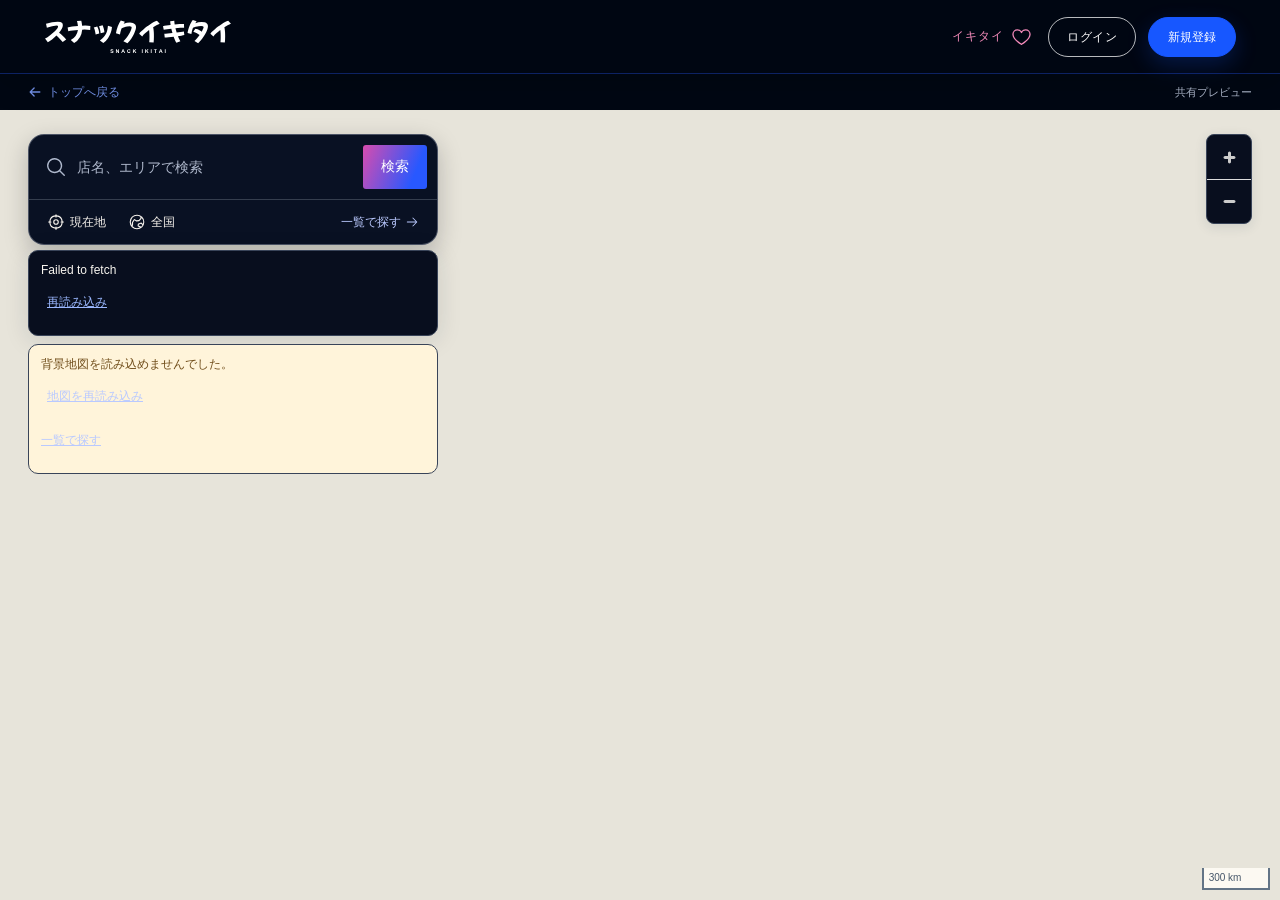
==== commit 0d1b9b84: "Connect map preview to live venue and paid contract data" ====
--- a/map.html
+++ b/map.html
@@ -1,5 +1,5 @@
 <!doctype html>
-<html lang="ja"><head><meta charset="UTF-8"><meta name="viewport" content="width=device-width,initial-scale=1"><meta name="robots" content="noindex,nofollow"><title>全国スナックマップ｜共有プレビュー</title>  <script type="module" crossorigin src="./assets/map-r5__mxS7.js"></script>
+<html lang="ja"><head><meta charset="UTF-8"><meta name="viewport" content="width=device-width,initial-scale=1"><meta name="robots" content="noindex,nofollow"><title>全国スナックマップ｜共有プレビュー</title>  <script type="module" crossorigin src="./assets/map-DR60FGD2.js"></script>
   <link rel="stylesheet" crossorigin href="./assets/map-QVkDq9LV.css">
 </head>
 <body><div id="root"></div></body></html>
